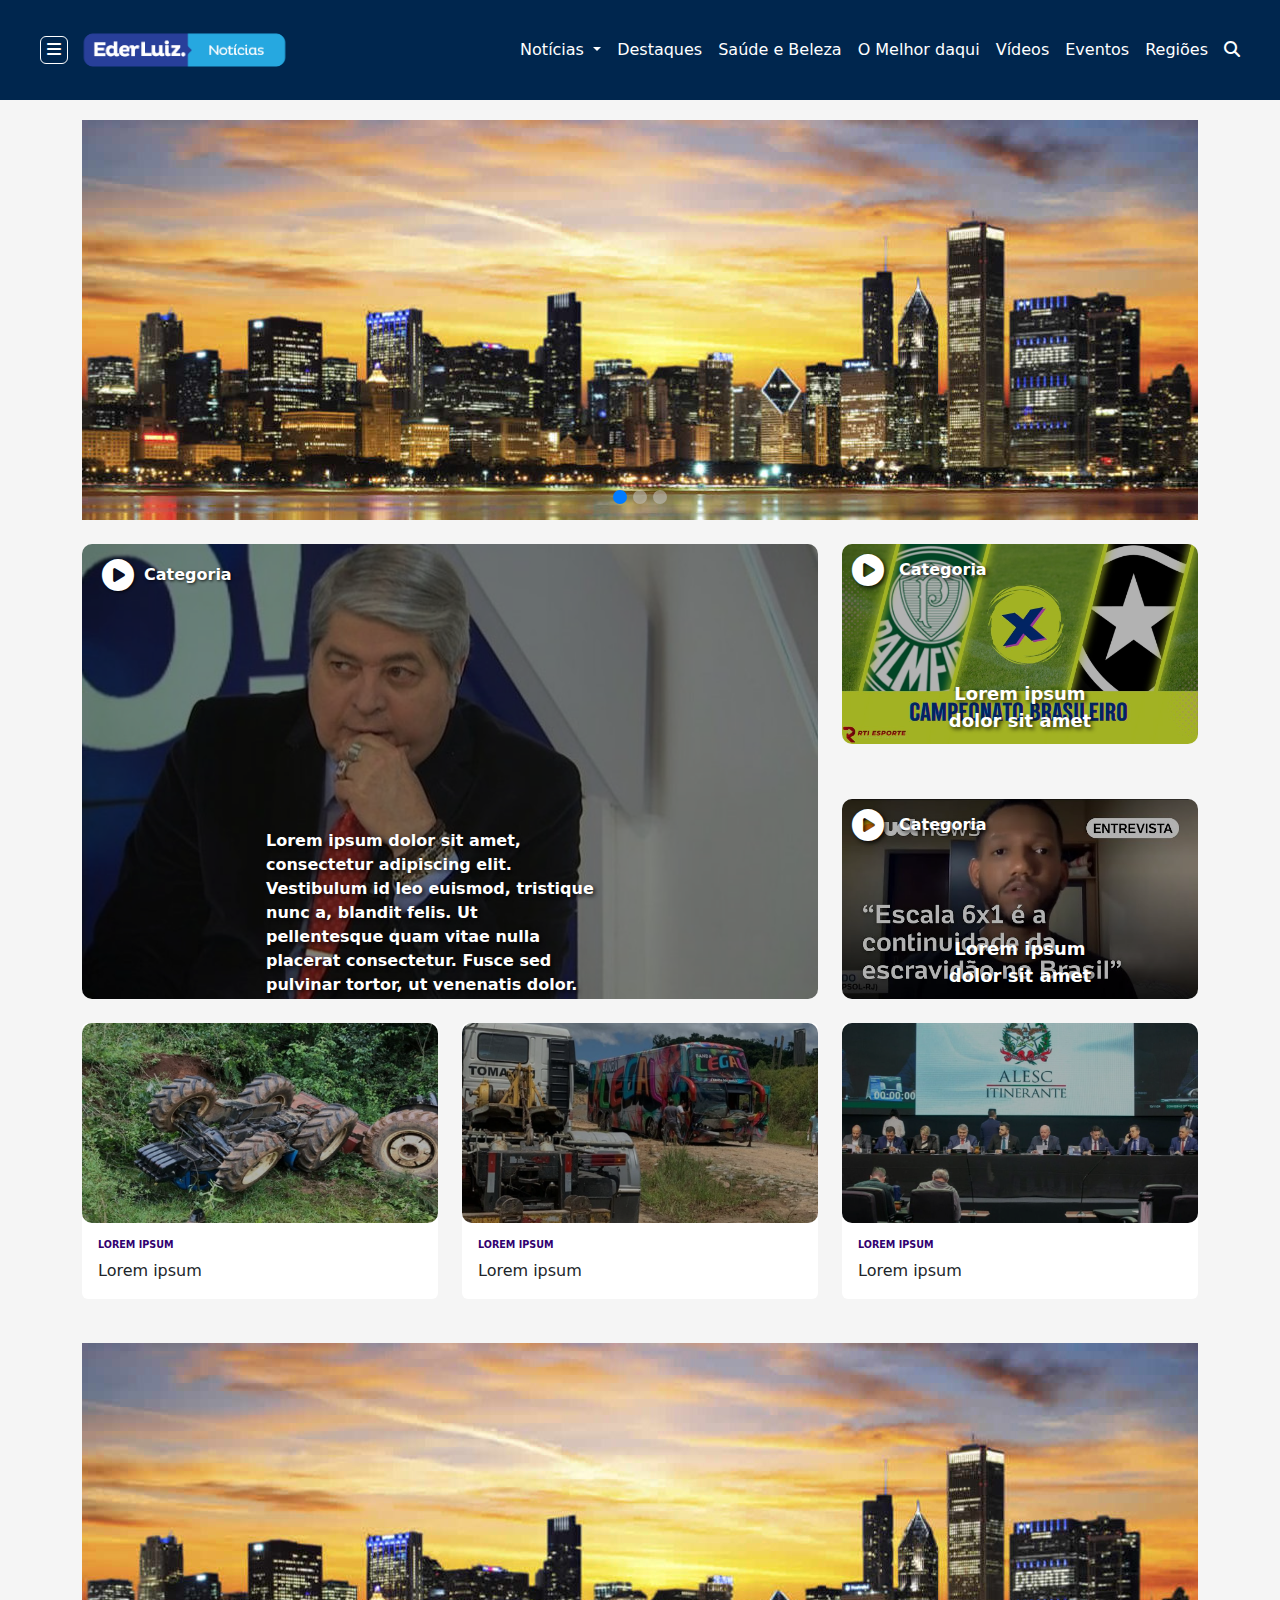
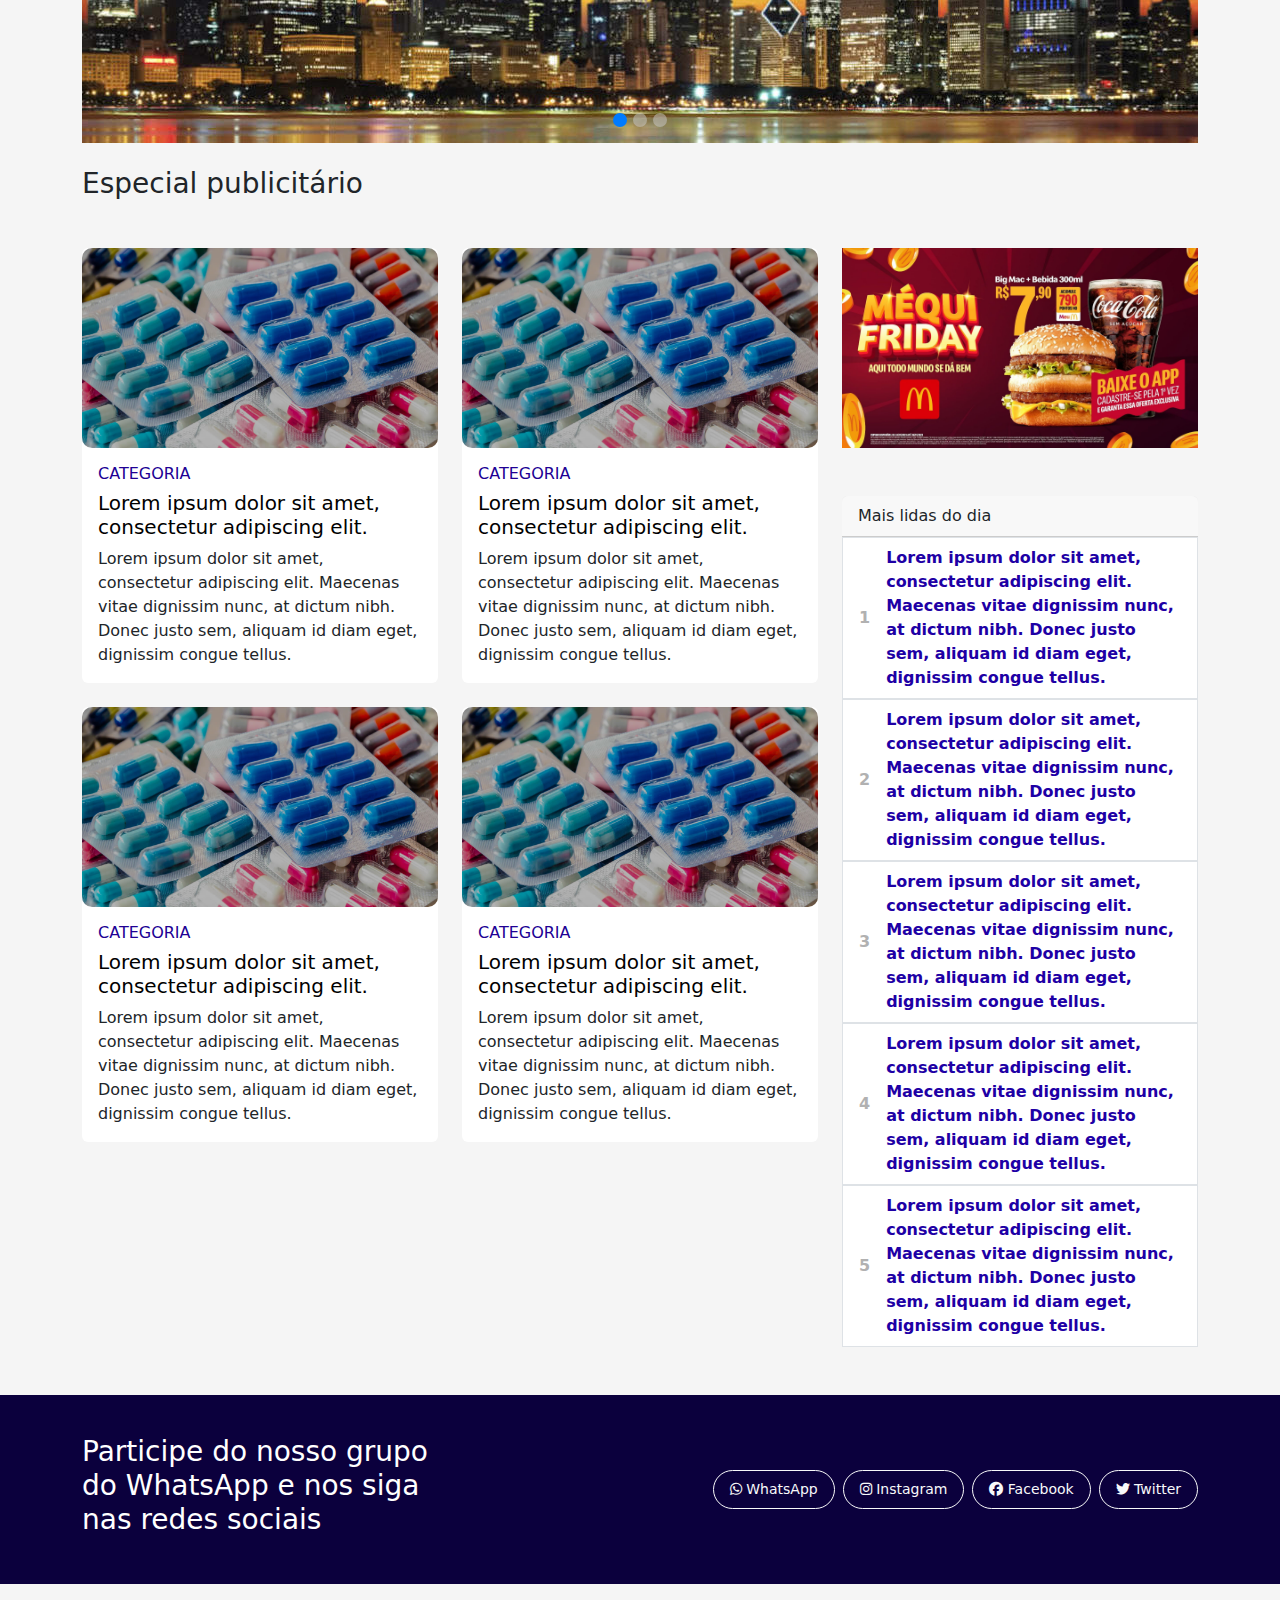
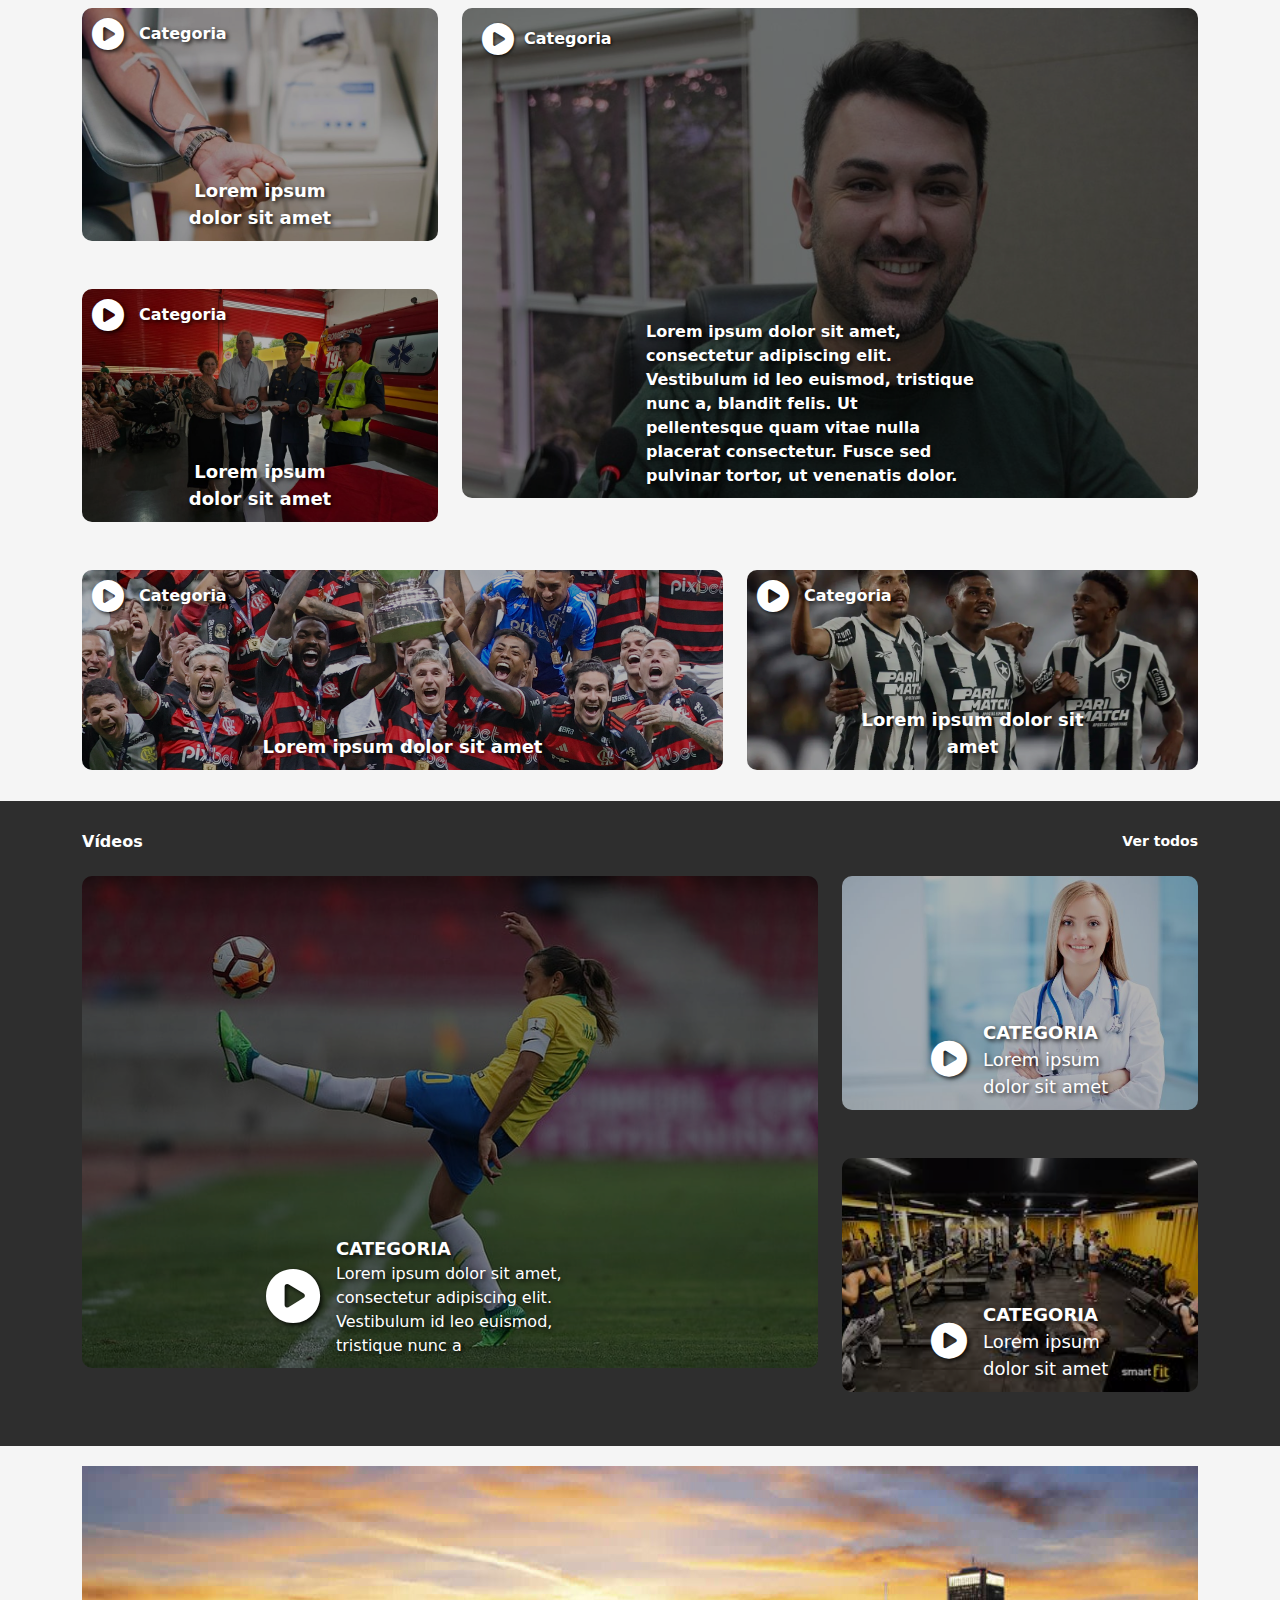
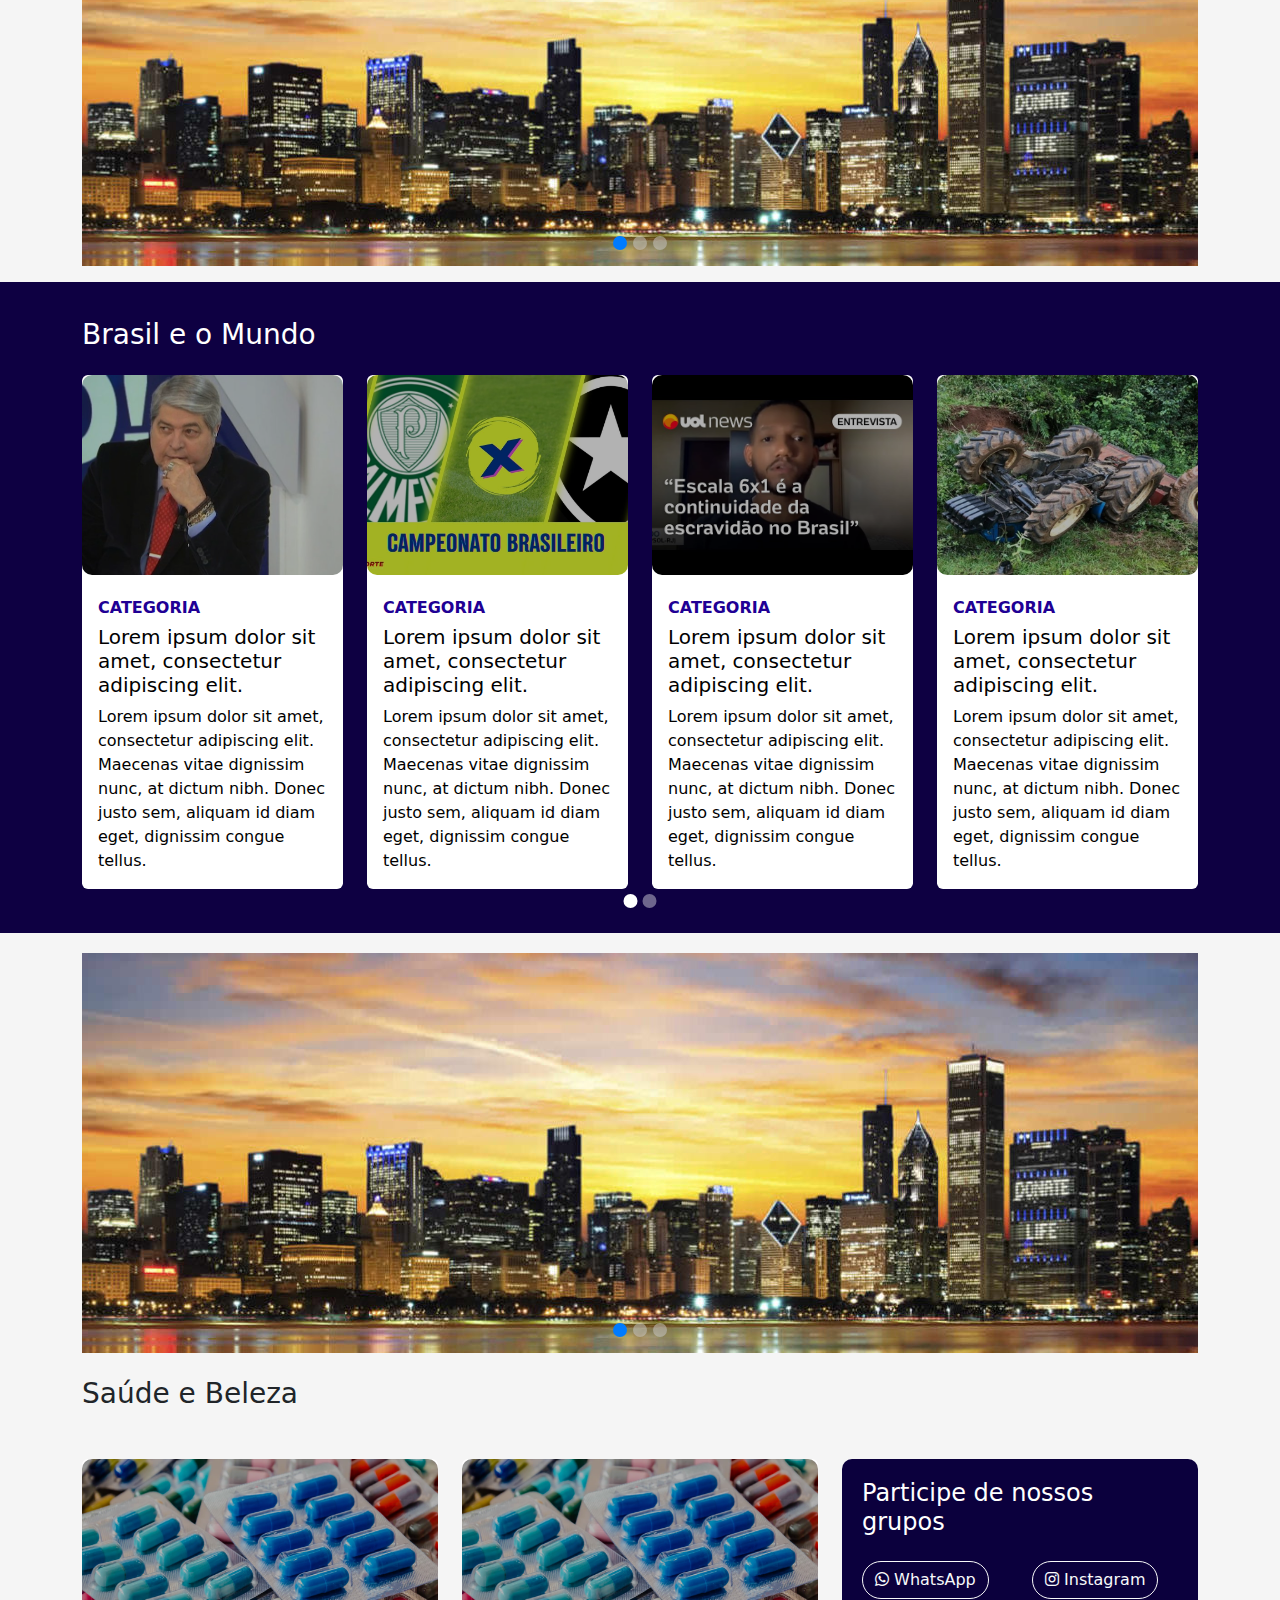
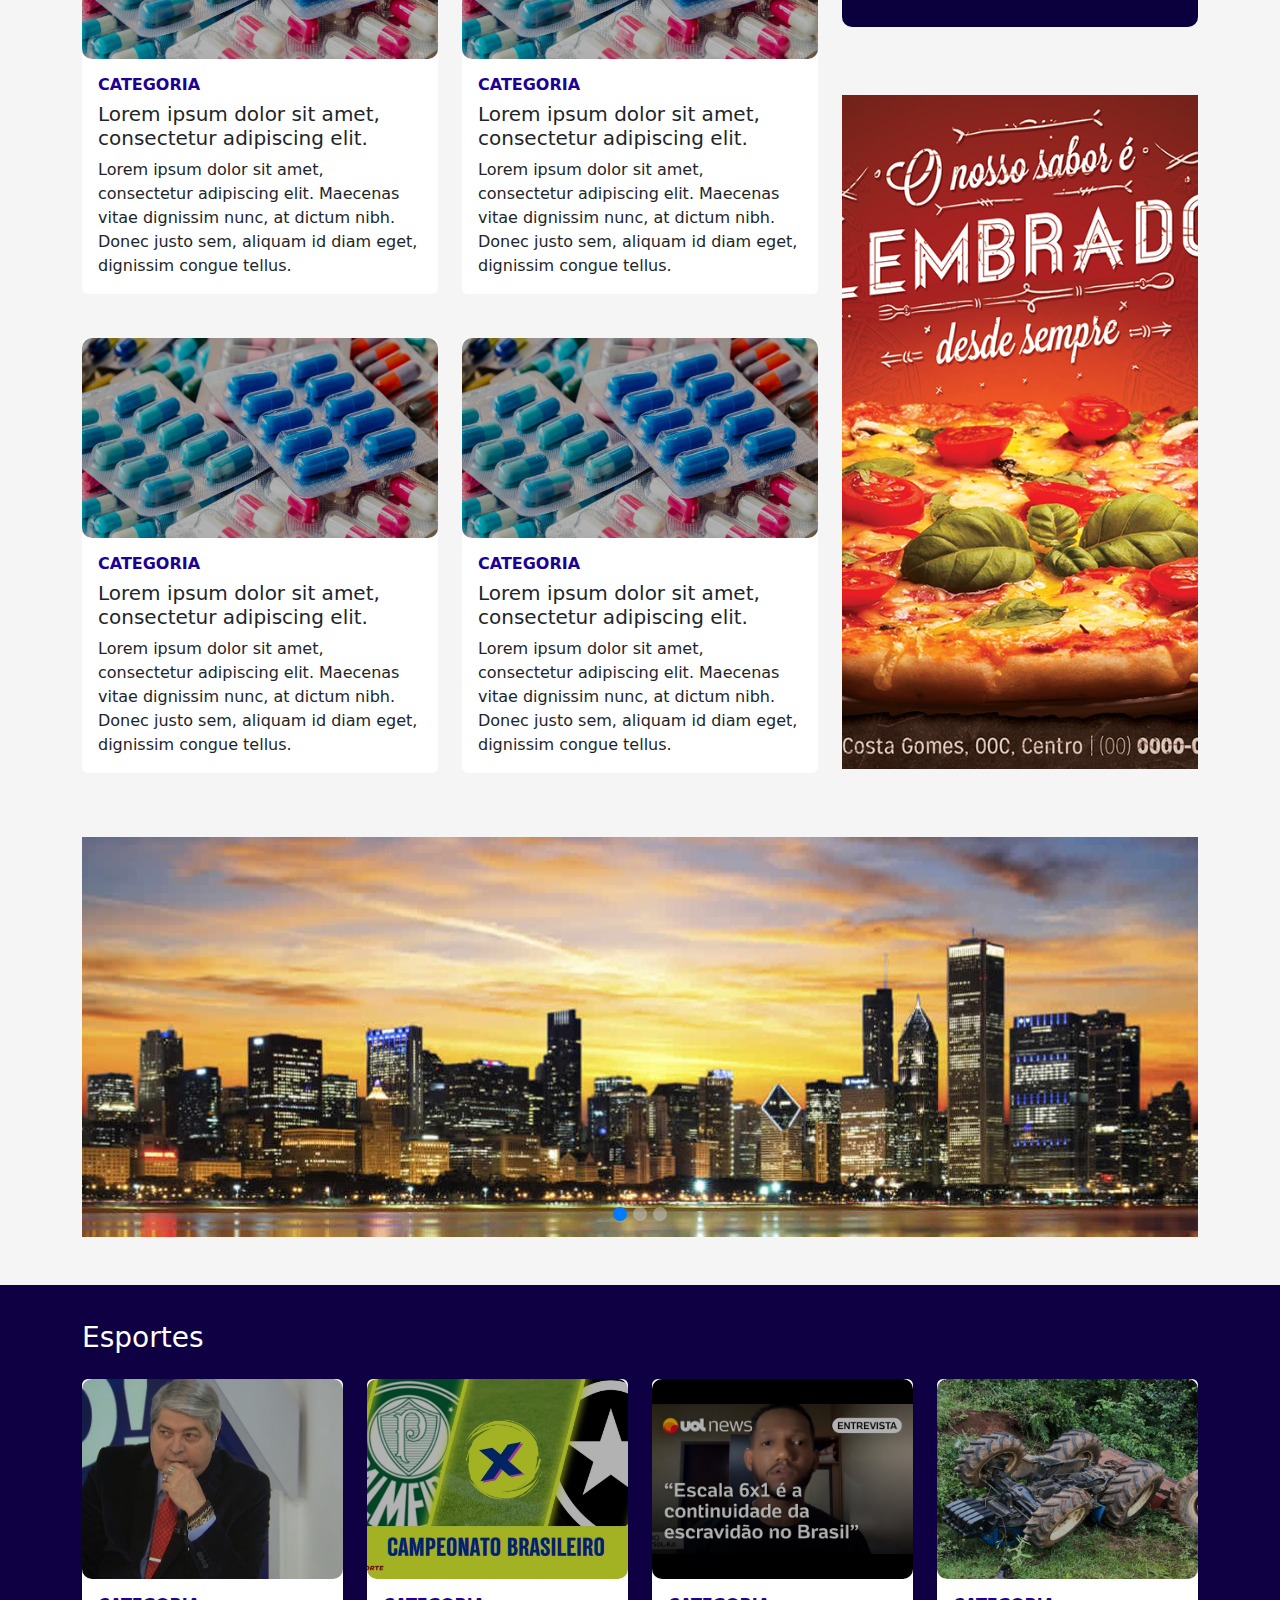
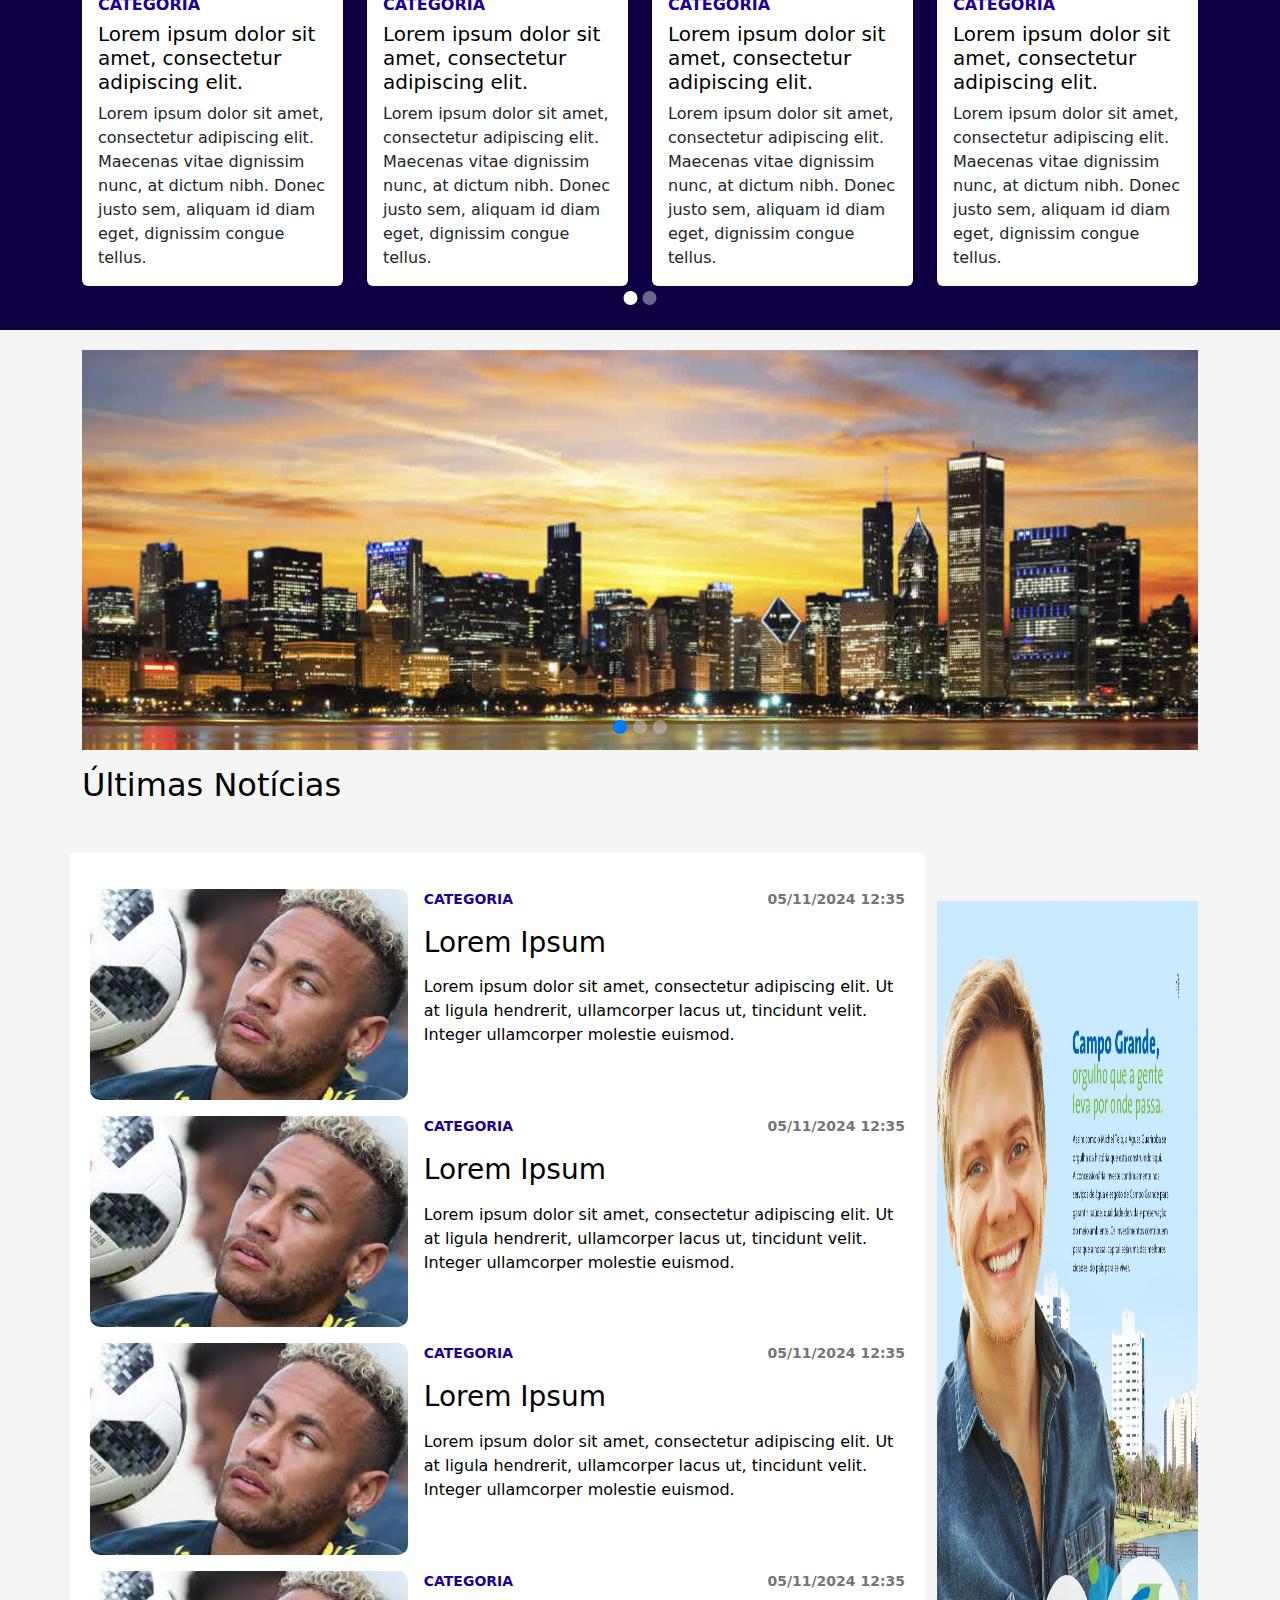
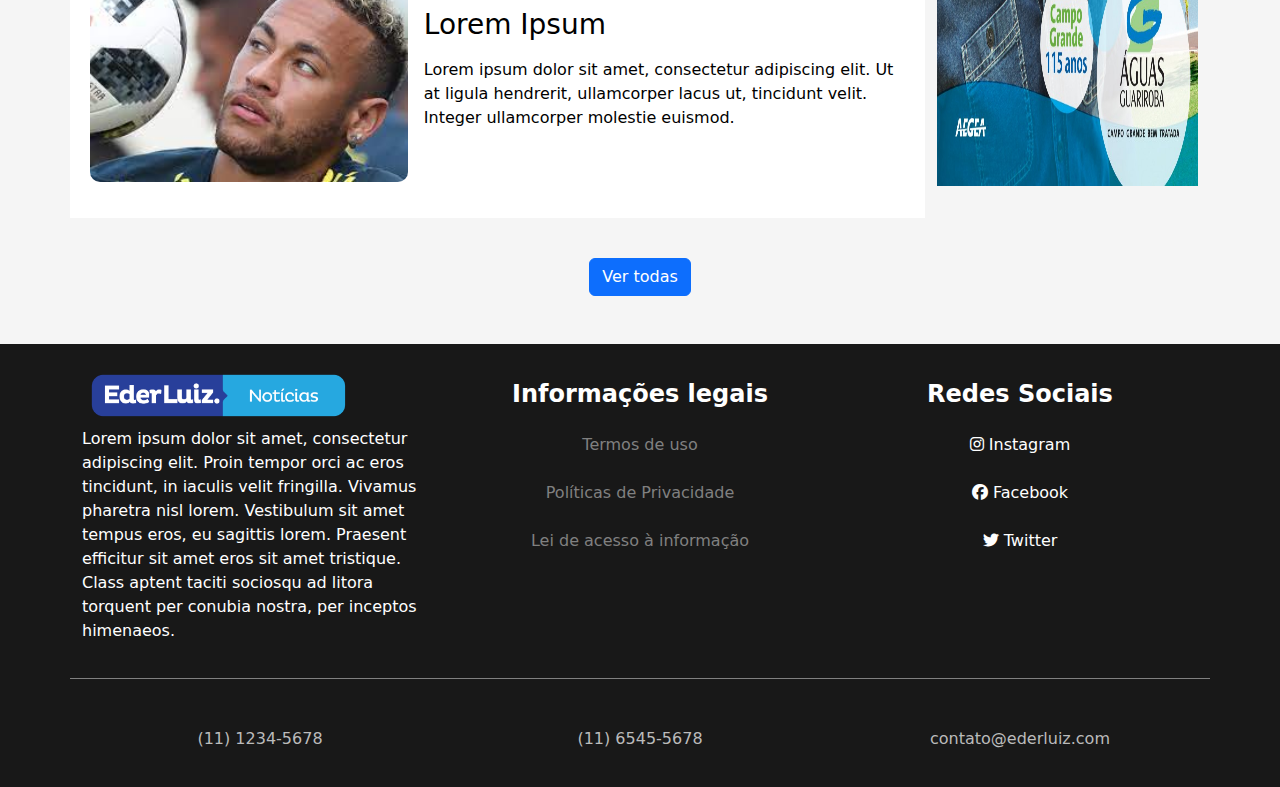
==== index.html @ b272657f "Update index" ====
<!DOCTYPE html>
<html lang="pt-BR">

<head>
    <meta charset="UTF-8">
    <meta name="viewport" content="width=device-width, initial-scale=1.0">
    <title>Home</title>

    <!-- Bootstrap CSS -->
    <link href="https://cdn.jsdelivr.net/npm/bootstrap@5.3.3/dist/css/bootstrap.min.css" rel="stylesheet"
        crossorigin="anonymous">

    <!-- Bootstrap JS (com Popper incluído no bundle) -->
    <script src="https://cdn.jsdelivr.net/npm/bootstrap@5.3.3/dist/js/bootstrap.bundle.min.js"
        crossorigin="anonymous"></script>

    <!--Font Awesome-->
    <link rel="stylesheet" href="https://cdnjs.cloudflare.com/ajax/libs/font-awesome/6.4.2/css/all.min.css"
        crossorigin="anonymous" referrerpolicy="no-referrer" />

    <!--CSS-->
    <link rel="stylesheet" href="styles.css">
</head>

<body>
    <!-- Navbar -->
    <nav class="navbar navbar-expand-lg navbar-custom">
        <div class="container-fluid">
            <!-- Primeiro Menu hambúrguer -->
            <button class="navbar-toggler" type="button" data-bs-toggle="collapse" data-bs-target="#navbarNav"
                aria-controls="navbarNav" aria-expanded="false" aria-label="Toggle navigation">
                <i class="fa-solid fa-bars"></i>
            </button>

            <!-- Segundo Menu hambúrguer (visível sempre) -->
            <button class="navbar-toggler-visible ms-2" type="button" data-bs-toggle="offcanvas"
                data-bs-target="#offcanvasMenu" aria-controls="offcanvasMenu" aria-expanded="false"
                aria-label="Toggle navigation">
                <i class="fa-solid fa-bars"></i>
            </button>

            <!-- Texto "Eder Luiz" -->
            <a class="navbar-brand ms-2" href="#"><img src="./imgs/logo.png" style="height: 50px;"
                    class="img-fluid"></a>

            <!-- Links de navegação -->
            <div class="collapse navbar-collapse" id="navbarNav">
                <ul class="navbar-nav ms-auto">
                    <!-- Dropdown Notícias -->
                    <li class="nav-item dropdown">
                        <a class="nav-link dropdown-toggle" href="#" id="navbarDropdown" role="button"
                            data-bs-toggle="dropdown" aria-expanded="false">
                            Notícias
                        </a>
                        <ul class="dropdown-menu" aria-labelledby="navbarDropdown">
                            <li><a class="dropdown-item" href="editoria.html">Todas</a></li>
                            <li><a class="dropdown-item" href="editoria.html">Destaque</a></li>
                            <li><a class="dropdown-item" href="editoria.html">Estado</a></li>
                            <li><a class="dropdown-item" href="editoria.html">Região</a></li>
                            <li><a class="dropdown-item" href="editoria.html">Política</a></li>
                            <li><a class="dropdown-item" href="editoria.html">Esporte</a></li>
                            <li><a class="dropdown-item" href="editoria.html">Brasil e Mundo</a></li>
                            <li><a class="dropdown-item" href="editoria.html">Saúde e Beleza</a></li>
                        </ul>
                    </li>
                    <li class="nav-item"><a class="nav-link" href="editoria.html">Destaques</a></li>
                    <li class="nav-item"><a class="nav-link" href="editoria.html">Saúde e Beleza</a></li>
                    <li class="nav-item"><a class="nav-link" href="editoria.html">O Melhor daqui</a></li>
                    <li class="nav-item"><a class="nav-link" href="editoria.html">Vídeos</a></li>
                    <li class="nav-item"><a class="nav-link" href="editoria.html">Eventos</a></li>
                    <li class="nav-item"><a class="nav-link" href="editoria.html">Regiões</a></li>
                    <li class="nav-item"><a class="nav-link" href="editoria.html"><i
                                class="fa-solid fa-magnifying-glass"></i></a>
                    </li>
                </ul>
            </div>
        </div>
        </div>
    </nav>

    <!-- Offcanvas Menu -->
    <div class="offcanvas offcanvas-start text-white" tabindex="-1" id="offcanvasMenu"
        aria-labelledby="offcanvasMenuLabel" style="background-color: #00155c;">
        <div class="offcanvas-header">
            <h5 class="offcanvas-title" id="offcanvasMenuLabel">Menu</h5>
            <button type="button" class="btn-close btn-close-white" data-bs-dismiss="offcanvas"
                aria-label="Close"></button>
        </div>
        <div class="offcanvas-body">
            <ul class="nav flex-column">
                <li class="nav-item"><a class="nav-link text-white" href="index.html"><i class="fa-solid fa-house"></i>
                        Início</a></li>
                <li class="nav-item"><a class="nav-link text-white" href="editoria.html"><i
                            class="fa-solid fa-check-to-slot"></i>Classificados</a></li>
                <li class="nav-item"><a class="nav-link text-white" href="editoria.html"><i
                            class="fa-solid fa-briefcase"></i>
                        Empregos</a></li>
                <li class="nav-item"><a class="nav-link text-white" href="editoria.html"><i
                            class="fa-solid fa-user-xmark"></i> VC
                        Repórter</a></li>
                <li class="nav-item"><a class="nav-link text-white" href="editoria.html"><i
                            class="fa-solid fa-users"></i>
                        Parceiros</a></li>
                <li class="nav-item"><a class="nav-link text-white" href="editoria.html"><i
                            class="fa-solid fa-bullhorn"></i>
                        Anuncie</a></li>
                <li class="nav-item"><a class="nav-link text-white" href="editoria.html"><i
                            class="fa-solid fa-user"></i>
                        Contato</a></li>
            </ul>
        </div>
    </div>

    <!--Carousel-->
    <div class="container">
        <div class="row">
            <div class="col">
                <section class="carousel-section">
                    <div id="bootstrapCarousel" class="carousel slide" data-bs-ride="carousel">
                        <!-- Indicadores (bolinhas) -->
                        <div class="carousel-indicators">
                            <button type="button" data-bs-target="#bootstrapCarousel" data-bs-slide-to="0"
                                class="active" aria-current="true" aria-label="Slide 1"></button>
                            <button type="button" data-bs-target="#bootstrapCarousel" data-bs-slide-to="1"
                                aria-label="Slide 2"></button>
                            <button type="button" data-bs-target="#bootstrapCarousel" data-bs-slide-to="2"
                                aria-label="Slide 3"></button>
                        </div>

                        <!-- Slides -->
                        <div class="carousel-inner">
                            <div class="carousel-item active">
                                <a href="noticia.html">
                                    <img src="./imgs/1.jpg" class="d-block w-100" alt="Slide 1"
                                        style="height: 400px; object-fit: cover;">
                                </a>
                            </div>
                            <div class="carousel-item">
                                <a href="noticia.html">
                                    <img src="./imgs/2.jpg" class="d-block w-100" alt="Slide 1"
                                        style="height: 400px; object-fit: cover;">
                                </a>
                            </div>
                            <div class="carousel-item">
                                <a href="noticia.html">
                                    <img src="./imgs/3.png" class="d-block w-100" alt="Slide 1"
                                        style="height: 400px; object-fit: cover;">
                                </a>
                            </div>
                        </div>
                    </div>
                </section>
            </div>
        </div>
    </div>

    <!--Imagens-->
    <div class="container">
        <div class="row">
            <!-- Imagem grande com texto -->
            <div class="col-md-8 d-flex align-items-stretch mt-4 mb-3">
                <div class="image-real-container w-100 position-relative">
                    <a href="noticia.html">
                        <!-- Imagem -->
                        <img src="./imgs/img.jpg" class="img-fluid img1">

                        <!-- Texto no topo da imagem -->
                        <div class="text-overlay top-left d-flex align-items-center">
                            <i class="fa-sharp fa-solid fa-circle-play fa-2x"></i>
                            <span>Categoria</span>
                        </div>

                        <!-- Texto na parte inferior da imagem -->
                        <div class="text-overlay bottom">
                            <p class="responsive-text">
                                Lorem ipsum dolor sit amet, consectetur adipiscing elit. Vestibulum id leo euismod,
                                tristique nunc a, blandit felis. Ut pellentesque quam vitae nulla placerat consectetur.
                                Fusce sed pulvinar tortor, ut venenatis dolor.
                            </p>
                        </div>
                    </a>
                </div>
            </div>

            <!-- Imagens menores com texto -->
            <div class="col-md-4 d-flex flex-column justify-content-between">
                <a href="noticia.html">
                    <div class="image-container mb-4 mt-4 flex-grow-1">
                        <img src="./imgs/img2.jpg" class="img-fluid h-100">
                        <div class="text-overlay top-left d-flex align-items-center">
                            <i class="fa-sharp fa-solid fa-circle-play fa-2x"></i>
                            <span>Categoria</span>
                        </div>
                        <div class="text-overlay bottom">Lorem ipsum dolor sit amet</div>
                    </div>
                </a>
                <div class="image-container mb-4 mt-4 flex-grow-1">
                    <a href="noticia.html">
                        <img src="./imgs/img3.jpg" class="img-fluid h-100">
                        <div class="text-overlay top-left d-flex align-items-center">
                            <i class="fa-sharp fa-solid fa-circle-play fa-2x"></i>
                            <span>Categoria</span>
                        </div>
                        <div class="text-overlay bottom">Lorem ipsum dolor sit amet</div>
                    </a>
                </div>
            </div>
        </div>
    </div>

    <!--Cards-->
    <div class="container cards-noticias">
        <div class="row">
            <div class="col-md-4 mb-4">
                <div class="card" style="width: 100%;">
                    <div class="image-container">
                        <a href="noticia.html"><img src="./imgs/img4.jpg" class="card-img-top" alt="Lorem ipsum"></a>
                    </div>
                    <div class="card-body">
                        <h5 class="card-title">Lorem ipsum</h5>
                        <p class="card-text">Lorem ipsum</p>
                    </div>
                </div>
            </div>
            <div class="col-md-4 mb-4">
                <div class="card" style="width: 100%;">
                    <div class="image-container">
                        <a href="noticia.html"><img src="./imgs/img5.jpg" class="card-img-top" alt="Lorem ipsum"></a>
                    </div>
                    <div class="card-body">
                        <h5 class="card-title">Lorem ipsum</h5>
                        <p class="card-text">Lorem ipsum</p>
                    </div>
                </div>
            </div>
            <div class="col-md-4 mb-4">
                <div class="card" style="width: 100%;">
                    <div class="image-container">
                        <a href="noticia.html"><img src="./imgs/img6.jpg" class="card-img-top" alt="Lorem ipsum"></a>
                    </div>
                    <div class="card-body">
                        <h5 class="card-title">Lorem ipsum</h5>
                        <p class="card-text">Lorem ipsum</p>
                    </div>
                </div>
            </div>
        </div>
    </div>

    <!--Carousel 2-->
    <div class="container">
        <div class="row">
            <div class="col">
                <section class="carousel-section">
                    <div id="bootstrapCarousel2" class="carousel slide" data-bs-ride="carousel">
                        <!-- Indicadores (bolinhas) -->
                        <div class="carousel-indicators">
                            <button type="button" data-bs-target="#bootstrapCarousel2" data-bs-slide-to="0"
                                class="active" aria-current="true" aria-label="Slide 1"></button>
                            <button type="button" data-bs-target="#bootstrapCarousel2" data-bs-slide-to="1"
                                aria-label="Slide 2"></button>
                            <button type="button" data-bs-target="#bootstrapCarousel2" data-bs-slide-to="2"
                                aria-label="Slide 3"></button>
                        </div>

                        <!-- Slides -->
                        <div class="carousel-inner">
                            <div class="carousel-item active">
                                <a href="noticia.html">
                                    <img src="./imgs/1.jpg" class="d-block w-100" alt="Slide 1"
                                        style="height: 400px; object-fit: cover;">
                                </a>
                            </div>
                            <div class="carousel-item">
                                <a href="noticia.html">
                                    <img src="./imgs/2.jpg" class="d-block w-100" alt="Slide 1"
                                        style="height: 400px; object-fit: cover;">
                                </a>
                            </div>
                            <div class="carousel-item">
                                <a href="noticia.html">
                                    <img src="./imgs/3.png" class="d-block w-100" alt="Slide 1"
                                        style="height: 400px; object-fit: cover;">
                                </a>
                            </div>
                        </div>
                    </div>
                </section>
            </div>
        </div>
    </div>

    <!--Especial publicitario-->
    <section class="container cards-especial-publicitario mt-4">
        <div class="row">
            <div class="col-md-12">
                <h3 class="mb-5">Especial publicitário</h3>
            </div>
            <div class="col-md-8">
                <div class="row">
                    <div class="col-md-6 mb-4">
                        <div class="card" style="width: 100%;">
                            <div class="image-container">
                                <a href="noticia.html"><img src="./imgs/img10.jpg" class="card-img-top"
                                        alt="Lorem ipsum"></a>
                            </div>
                            <div class="card-body">
                                <h6 class="card-categoria">Categoria</h6>
                                <h5 class="card-title">Lorem ipsum dolor sit amet, consectetur adipiscing elit.</h5>
                                <p class="card-text">Lorem ipsum dolor sit amet, consectetur adipiscing elit. Maecenas
                                    vitae dignissim nunc, at dictum nibh. Donec justo sem, aliquam id diam eget,
                                    dignissim congue tellus.</p>
                            </div>
                        </div>
                    </div>
                    <div class="col-md-6 mb-4">
                        <div class="card" style="width: 100%;">
                            <div class="image-container">
                                <a href="noticia.html"><img src="./imgs/img10.jpg" class="card-img-top"
                                        alt="Lorem ipsum"></a>
                            </div>
                            <div class="card-body">
                                <h6 class="card-categoria">Categoria</h6>
                                <h5 class="card-title">Lorem ipsum dolor sit amet, consectetur adipiscing elit.</h5>
                                <p class="card-text">Lorem ipsum dolor sit amet, consectetur adipiscing elit. Maecenas
                                    vitae dignissim nunc, at dictum nibh. Donec justo sem, aliquam id diam eget,
                                    dignissim congue tellus.</p>
                            </div>
                        </div>
                    </div>
                    <div class="col-md-6 mb-4">
                        <div class="card" style="width: 100%;">
                            <div class="image-container">
                                <a href="noticia.html"><img src="./imgs/img10.jpg" class="card-img-top"
                                        alt="Lorem ipsum"></a>
                            </div>
                            <div class="card-body">
                                <h6 class="card-categoria">Categoria</h6>
                                <h5 class="card-title">Lorem ipsum dolor sit amet, consectetur adipiscing elit.</h5>
                                <p class="card-text">Lorem ipsum dolor sit amet, consectetur adipiscing elit. Maecenas
                                    vitae dignissim nunc, at dictum nibh. Donec justo sem, aliquam id diam eget,
                                    dignissim congue tellus.</p>
                            </div>
                        </div>
                    </div>
                    <div class="col-md-6 mb-4">
                        <div class="card" style="width: 100%;">
                            <div class="image-container">
                                <a href="noticia.html"><img src="./imgs/img10.jpg" class="card-img-top"
                                        alt="Lorem ipsum"></a>
                            </div>
                            <div class="card-body">
                                <h6 class="card-categoria">Categoria</h6>
                                <h5 class="card-title">Lorem ipsum dolor sit amet, consectetur adipiscing elit.</h5>
                                <p class="card-text">Lorem ipsum dolor sit amet, consectetur adipiscing elit. Maecenas
                                    vitae dignissim nunc, at dictum nibh. Donec justo sem, aliquam id diam eget,
                                    dignissim congue tellus.</p>
                            </div>
                        </div>
                    </div>
                </div>
            </div>
            <aside class="col-md-4 noticias-lidas">
                <div class="anuncio">
                    <a href="noticia.html"><img src="./imgs/anuncio.jpg" class="img-fluid"></a>
                </div>
                <div class="mais-lidas mt-5 mb-5">
                    <div class="card">
                        <div class="card-header">
                            Mais lidas do dia
                        </div>
                        <ul class="list-group list-group-flush">
                            <a href="noticia.html" style="text-decoration: none;">
                                <li class="list-group-item d-flex align-items-center">
                                    <span class="numero-mais-lida me-3">1</span>
                                    Lorem ipsum dolor sit amet, consectetur adipiscing elit. Maecenas vitae dignissim
                                    nunc,
                                    at dictum nibh. Donec justo
                                    sem, aliquam id diam eget, dignissim congue tellus.
                                </li>
                            </a>
                            <a href="noticia.html" style="text-decoration: none;">
                                <li class="list-group-item d-flex align-items-center">
                                    <span class="numero-mais-lida me-3">2</span>
                                    Lorem ipsum dolor sit amet, consectetur adipiscing elit. Maecenas vitae dignissim
                                    nunc,
                                    at dictum nibh. Donec justo
                                    sem, aliquam id diam eget, dignissim congue tellus.
                                </li>
                            </a>
                            <a href="noticia.html" style="text-decoration: none;">
                                <li class="list-group-item d-flex align-items-center">
                                    <span class="numero-mais-lida me-3">3</span>
                                    Lorem ipsum dolor sit amet, consectetur adipiscing elit. Maecenas vitae dignissim
                                    nunc,
                                    at dictum nibh. Donec justo
                                    sem, aliquam id diam eget, dignissim congue tellus.
                                </li>
                            </a>
                            <a href="noticia.html" style="text-decoration: none;">
                                <li class="list-group-item d-flex align-items-center">
                                    <span class="numero-mais-lida me-3">4</span>
                                    Lorem ipsum dolor sit amet, consectetur adipiscing elit. Maecenas vitae dignissim
                                    nunc,
                                    at dictum nibh. Donec justo
                                    sem, aliquam id diam eget, dignissim congue tellus.
                                </li>
                            </a>
                            <a href="noticia.html" style="text-decoration: none;">
                                <li class="list-group-item d-flex align-items-center">
                                    <span class="numero-mais-lida me-3">5</span>
                                    Lorem ipsum dolor sit amet, consectetur adipiscing elit. Maecenas vitae dignissim
                                    nunc,
                                    at dictum nibh. Donec justo
                                    sem, aliquam id diam eget, dignissim congue tellus.
                                </li>
                            </a>
                        </ul>
                    </div>
                </div>
            </aside>
        </div>
    </section>

    <!--Redes sociais-->
    <section class="redes-sociais">
        <div class="container">
            <div class="row">
                <div class="col-md-4">
                    <h3>Participe do nosso grupo do WhatsApp e nos siga nas redes sociais</h3>
                </div>
                <div class="col-md-8">
                    <div class="d-flex flex-wrap justify-content-end gap-2">
                        <a href="noticia.html" type="button" class="btn btn-outline-light">
                            <i class="fa-brands fa-whatsapp"></i> WhatsApp
                        </a>
                        <a href="noticia.html" type="button" class="btn btn-outline-light">
                            <i class="fa-brands fa-instagram"></i> Instagram
                        </a>
                        <a href="noticia.html" type="button" class="btn btn-outline-light">
                            <i class="fa-brands fa-facebook"></i> Facebook
                        </a>
                        <a href="noticia.html" type="button" class="btn btn-outline-light">
                            <i class="fa-brands fa-twitter"></i> Twitter
                        </a>
                    </div>
                </div>

            </div>
        </div>
    </section>

    <!--Imagens 2-->
    <div class="container">
        <div class="row">
            <!-- Imagens menores com texto -->
            <div class="col-md-4 d-flex flex-column justify-content-between">
                <div class="image-container mb-4 mt-4 flex-grow-1">
                    <a href="noticia.html">
                        <img src="./imgs/img7.jpg" class="img-fluid h-100">
                        <div class="text-overlay top-left d-flex align-items-center">
                            <i class="fa-sharp fa-solid fa-circle-play fa-2x"></i>
                            <span>Categoria</span>
                        </div>
                        <div class="text-overlay bottom">Lorem ipsum dolor sit amet</div>
                    </a>
                </div>
                <div class="image-container mb-4 mt-4 flex-grow-1">
                    <a href="noticia.html">
                        <img src="./imgs/img8.jpg" class="img-fluid h-100">
                        <div class="text-overlay top-left d-flex align-items-center">
                            <i class="fa-sharp fa-solid fa-circle-play fa-2x"></i>
                            <span>Categoria</span>
                        </div>
                        <div class="text-overlay bottom">Lorem ipsum dolor sit amet</div>
                    </a>
                </div>
            </div>

            <!-- Imagem grande com texto -->
            <div class="col-md-8 d-flex align-items-stretch mt-4 mb-5">
                <a href="noticia.html">
                    <div class="image-real-container w-100 position-relative">
                        <img src="./imgs/img9.jpg" class="img-fluid img1">
                        <div class="text-overlay top-left d-flex align-items-center">
                            <i class="fa-sharp fa-solid fa-circle-play fa-2x"></i>
                            <span>Categoria</span>
                        </div>
                        <div class="text-overlay bottom">
                            <p class="responsive-text">
                                Lorem ipsum dolor sit amet, consectetur adipiscing elit. Vestibulum id leo euismod,
                                tristique nunc a,
                                blandit felis. Ut pellentesque quam vitae nulla placerat consectetur. Fusce sed pulvinar
                                tortor, ut
                                venenatis dolor.
                            </p>
                        </div>
                    </div>
                </a>
            </div>
        </div>
    </div>

    <!--Imagens 2 na parte de baixo-->
    <div class="container">
        <div class="row">
            <!-- Primeira imagem -->
            <div class="col-md-7">
                <a href="noticia.html">
                    <div class="image-container mb-4 mt-4">
                        <img src="./imgs/img11.jpg" class="img-fluid w-100">
                        <div class="text-overlay top-left d-flex align-items-center">
                            <i class="fa-sharp fa-solid fa-circle-play fa-2x"></i>
                            <span>Categoria</span>
                        </div>
                        <div class="text-overlay bottom">Lorem ipsum dolor sit amet</div>
                    </div>
                </a>
            </div>
            <!-- Segunda imagem -->
            <div class="col-md-5">
                <a href="noticia.html">
                    <div class="image-container mb-4 mt-4">
                        <img src="./imgs/img12.jpg" class="img-fluid w-100">
                        <div class="text-overlay top-left d-flex align-items-center">
                            <i class="fa-sharp fa-solid fa-circle-play fa-2x"></i>
                            <span>Categoria</span>
                        </div>
                        <div class="text-overlay bottom">Lorem ipsum dolor sit amet</div>
                    </div>
                </a>
            </div>
        </div>
    </div>

    <!--Videos-->
    <section class="videos">
        <div class="container">
            <div class="row justify-content-between align-items-center">
                <!-- Texto alinhado à esquerda -->
                <div class="col-auto">
                    <h6 class="mb-0">Vídeos</h6>
                </div>
                <!-- Texto alinhado à direita -->
                <div class="col-auto">
                    <small class="text-end d-block">Ver todos</small>
                </div>
            </div>

            <div class="row">
                <!-- Imagem grande com texto -->
                <div class="col-md-8 d-flex align-items-stretch mt-4 mb-5">
                    <a href="noticia.html">
                        <div class="image-real-container w-100 position-relative">
                            <img src="./imgs/img13.jpg" class="img-fluid img1">
                            <div class="text-overlay bottom d-flex align-items-center">
                                <!-- Ícone grande -->
                                <i class="fa-sharp fa-solid fa-circle-play fa-3x me-3"></i>
                                <!-- Texto ao lado -->
                                <div>
                                    <span class="d-block fw-bold text-start">Categoria</span>
                                    <p class="responsive-text mb-0 text-start">
                                        Lorem ipsum dolor sit amet, consectetur adipiscing elit. Vestibulum id leo
                                        euismod,
                                        tristique nunc a
                                    </p>
                                </div>
                            </div>
                        </div>
                    </a>
                </div>

                <!-- Imagens menores com texto -->
                <div class="col-md-4 d-flex flex-column justify-content-between">
                    <div class="image-container mb-4 mt-4 flex-grow-1">
                        <a href="noticia.html">
                            <img src="./imgs/img14.jpg" class="img-fluid h-100">
                            <div class="text-overlay bottom d-flex align-items-center">
                                <!-- Ícone grande -->
                                <i class="fa-sharp fa-solid fa-circle-play fa-2x me-3"></i>
                                <!-- Texto ao lado -->
                                <div>
                                    <span class="d-block fw-bold text-start">Categoria</span>
                                    <p class="mb-0 text-start">Lorem ipsum dolor sit amet</p>
                                </div>
                            </div>
                        </a>
                    </div>
                    <div class="image-container mb-4 mt-4 flex-grow-1">
                        <a href="noticia.html">
                            <img src="./imgs/img15.jpg" class="img-fluid h-100">
                            <div class="text-overlay bottom d-flex align-items-center">
                                <i class="fa-sharp fa-solid fa-circle-play fa-2x me-3"></i>
                                <div>
                                    <span class="d-block fw-bold text-start">Categoria</span>
                                    <p class="mb-0 text-start">Lorem ipsum dolor sit amet</p>
                                </div>
                            </div>
                        </a>
                    </div>
                </div>
            </div>

        </div>
    </section>

    <!--Carousel 3-->
    <div class="container">
        <div class="row">
            <div class="col">
                <section class="carousel-section">
                    <div id="bootstrapCarousel3" class="carousel slide" data-bs-ride="carousel">
                        <!-- Indicadores (bolinhas) -->
                        <div class="carousel-indicators">
                            <button type="button" data-bs-target="#bootstrapCarousel3" data-bs-slide-to="0"
                                class="active" aria-current="true" aria-label="Slide 1"></button>
                            <button type="button" data-bs-target="#bootstrapCarousel3" data-bs-slide-to="1"
                                aria-label="Slide 2"></button>
                            <button type="button" data-bs-target="#bootstrapCarousel3" data-bs-slide-to="2"
                                aria-label="Slide 3"></button>
                        </div>

                        <!-- Slides -->
                        <div class="carousel-inner">
                            <div class="carousel-item active">
                                <a href="noticia.html">
                                    <img src="./imgs/1.jpg" class="d-block w-100" alt="Slide 1"
                                        style="height: 400px; object-fit: cover;">
                                </a>
                            </div>
                            <div class="carousel-item">
                                <a href="noticia.html">
                                    <img src="./imgs/2.jpg" class="d-block w-100" alt="Slide 1"
                                        style="height: 400px; object-fit: cover;">
                                </a>
                            </div>
                            <div class="carousel-item">
                                <a href="noticia.html">
                                    <img src="./imgs/3.png" class="d-block w-100" alt="Slide 1"
                                        style="height: 400px; object-fit: cover;">
                                </a>
                            </div>
                        </div>
                    </div>
                </section>
            </div>
        </div>
    </div>

    <!--Brasil e o mundo-->
    <section class="brasil-e-o-mundo mt-3">
        <div class="container">
            <h3 class="mt-3 mb-4">Brasil e o Mundo</h3>
            <div id="carouselBrasilMundo" class="carousel slide" data-bs-ride="carousel">
                <div class="carousel-inner">
                    <!-- Primeira Slide -->
                    <div class="carousel-item active">
                        <div class="row">
                            <div class="col-md-3 mb-4">
                                <div class="card" style="width: 100%;">
                                    <a href="noticia.html" style="text-decoration: none;">
                                        <div class="image-container">
                                            <img src="./imgs/img.jpg" class="card-img-top" alt="Lorem ipsum">
                                        </div>
                                        <div class="card-body">
                                            <h6 class="card-categoria">Categoria</h6>
                                            <h5 class="card-title">Lorem ipsum dolor sit amet, consectetur adipiscing
                                                elit.
                                            </h5>
                                            <p class="card-text" style="color: black">Lorem ipsum dolor sit amet,
                                                consectetur adipiscing
                                                elit.
                                                Maecenas
                                                vitae dignissim nunc, at dictum nibh. Donec justo sem, aliquam id diam
                                                eget,
                                                dignissim congue tellus.</p>
                                        </div>
                                    </a>
                                </div>
                            </div>
                            <div class="col-md-3 mb-4">
                                <div class="card" style="width: 100%;">
                                    <a href="noticia.html" style="text-decoration: none;">
                                        <div class="image-container">
                                            <img src="./imgs/img2.jpg" class="card-img-top" alt="Lorem ipsum">
                                        </div>
                                        <div class="card-body">
                                            <h6 class="card-categoria">Categoria</h6>
                                            <h5 class="card-title">Lorem ipsum dolor sit amet, consectetur adipiscing
                                                elit.
                                            </h5>
                                            <p class="card-text" style="color: black">Lorem ipsum dolor sit amet,
                                                consectetur adipiscing
                                                elit.
                                                Maecenas
                                                vitae dignissim nunc, at dictum nibh. Donec justo sem, aliquam id diam
                                                eget,
                                                dignissim congue tellus.</p>
                                        </div>
                                    </a>
                                </div>
                            </div>
                            <div class="col-md-3 mb-4">
                                <div class="card" style="width: 100%;">
                                    <a href="noticia.html" style="text-decoration: none;">
                                        <div class="image-container">
                                            <img src="./imgs/img3.jpg" class="card-img-top" alt="Lorem ipsum">
                                        </div>
                                        <div class="card-body">
                                            <h6 class="card-categoria">Categoria</h6>
                                            <h5 class="card-title">Lorem ipsum dolor sit amet, consectetur adipiscing
                                                elit.
                                            </h5>
                                            <p class="card-text" style="color: black">Lorem ipsum dolor sit amet,
                                                consectetur adipiscing
                                                elit.
                                                Maecenas
                                                vitae dignissim nunc, at dictum nibh. Donec justo sem, aliquam id diam
                                                eget,
                                                dignissim congue tellus.</p>
                                        </div>
                                    </a>
                                </div>
                            </div>
                            <div class="col-md-3 mb-4">
                                <div class="card" style="width: 100%;">
                                    <a href="noticia.html" style="text-decoration: none;">
                                        <div class="image-container">
                                            <img src="./imgs/img4.jpg" class="card-img-top" alt="Lorem ipsum">
                                        </div>
                                        <div class="card-body">
                                            <h6 class="card-categoria">Categoria</h6>
                                            <h5 class="card-title">Lorem ipsum dolor sit amet, consectetur adipiscing
                                                elit.
                                            </h5>
                                            <p class="card-text" style="color: black">Lorem ipsum dolor sit amet,
                                                consectetur adipiscing
                                                elit.
                                                Maecenas
                                                vitae dignissim nunc, at dictum nibh. Donec justo sem, aliquam id diam
                                                eget,
                                                dignissim congue tellus.</p>
                                        </div>
                                    </a>
                                </div>
                            </div>
                        </div>
                    </div>

                    <!-- Segunda Slide -->
                    <div class="carousel-item">
                        <div class="row">
                            <div class="col-md-3 mb-4">
                                <div class="card" style="width: 100%;">
                                    <a href="noticia.html" style="text-decoration: none;">
                                        <div class="image-container">
                                            <img src="./imgs/img5.jpg" class="card-img-top" alt="Lorem ipsum">
                                        </div>
                                        <div class="card-body">
                                            <h6 class="card-categoria">Categoria</h6>
                                            <h5 class="card-title">Lorem ipsum dolor sit amet, consectetur adipiscing
                                                elit.
                                            </h5>
                                            <p class="card-text" style="color: black">Lorem ipsum dolor sit amet,
                                                consectetur adipiscing
                                                elit.
                                                Maecenas
                                                vitae dignissim nunc, at dictum nibh. Donec justo sem, aliquam id diam
                                                eget,
                                                dignissim congue tellus.</p>
                                        </div>
                                    </a>
                                </div>
                            </div>
                            <div class="col-md-3 mb-4">
                                <div class="card" style="width: 100%;">
                                    <a href="noticia.html" style="text-decoration: none;">
                                        <div class="image-container">
                                            <img src="./imgs/img6.jpg" class="card-img-top" alt="Lorem ipsum">
                                        </div>
                                        <div class="card-body">
                                            <h6 class="card-categoria">Categoria</h6>
                                            <h5 class="card-title">Lorem ipsum dolor sit amet, consectetur adipiscing
                                                elit.
                                            </h5>
                                            <p class="card-text" style="color: black">Lorem ipsum dolor sit amet,
                                                consectetur adipiscing
                                                elit.
                                                Maecenas
                                                vitae dignissim nunc, at dictum nibh. Donec justo sem, aliquam id diam
                                                eget,
                                                dignissim congue tellus.</p>
                                        </div>
                                    </a>
                                </div>
                            </div>
                            <div class="col-md-3 mb-4">
                                <div class="card" style="width: 100%;">
                                    <a href="noticia.html" style="text-decoration: none;">
                                        <div class="image-container">
                                            <img src="./imgs/img7.jpg" class="card-img-top" alt="Lorem ipsum">
                                        </div>
                                        <div class="card-body">
                                            <h6 class="card-categoria">Categoria</h6>
                                            <h5 class="card-title">Lorem ipsum dolor sit amet, consectetur adipiscing
                                                elit.
                                            </h5>
                                            <p class="card-text" style="color: black">Lorem ipsum dolor sit amet,
                                                consectetur adipiscing
                                                elit.
                                                Maecenas
                                                vitae dignissim nunc, at dictum nibh. Donec justo sem, aliquam id diam
                                                eget,
                                                dignissim congue tellus.</p>
                                        </div>
                                    </a>
                                </div>
                            </div>
                            <div class="col-md-3 mb-4">
                                <div class="card" style="width: 100%;">
                                    <a href="noticia.html" style="text-decoration: none;">
                                        <div class="image-container">
                                            <img src="./imgs/img8.jpg" class="card-img-top" alt="Lorem ipsum">
                                        </div>
                                        <div class="card-body">
                                            <h6 class="card-categoria">Categoria</h6>
                                            <h5 class="card-title">Lorem ipsum dolor sit amet, consectetur adipiscing
                                                elit.
                                            </h5>
                                            <p class="card-text" style="color: black">Lorem ipsum dolor sit amet,
                                                consectetur adipiscing
                                                elit.
                                                Maecenas
                                                vitae dignissim nunc, at dictum nibh. Donec justo sem, aliquam id diam
                                                eget,
                                                dignissim congue tellus.</p>
                                        </div>
                                    </a>
                                </div>
                            </div>
                        </div>
                    </div>
                </div>

                <!-- Controles do Carrossel -->
                <div class="carousel-indicators-cards">
                    <button type="button" data-bs-target="#carouselBrasilMundo" data-bs-slide-to="0" class="active"
                        aria-current="true" aria-label="Slide 1"></button>
                    <button type="button" data-bs-target="#carouselBrasilMundo" data-bs-slide-to="1"
                        aria-label="Slide 2"></button>
                </div>
            </div>
        </div>
    </section>

    <!--Carousel 4-->
    <div class="container">
        <div class="row">
            <div class="col">
                <section class="carousel-section">
                    <div id="bootstrapCarousel4" class="carousel slide" data-bs-ride="carousel">
                        <!-- Indicadores (bolinhas) -->
                        <div class="carousel-indicators">
                            <button type="button" data-bs-target="#bootstrapCarousel4" data-bs-slide-to="0"
                                class="active" aria-current="true" aria-label="Slide 1"></button>
                            <button type="button" data-bs-target="#bootstrapCarousel4" data-bs-slide-to="1"
                                aria-label="Slide 2"></button>
                            <button type="button" data-bs-target="#bootstrapCarousel4" data-bs-slide-to="2"
                                aria-label="Slide 3"></button>
                        </div>

                        <!-- Slides -->
                        <div class="carousel-inner">
                            <div class="carousel-item active">
                                <a href="noticia.html">
                                    <img src="./imgs/1.jpg" class="d-block w-100" alt="Slide 1"
                                        style="height: 400px; object-fit: cover;">
                                </a>
                            </div>
                            <div class="carousel-item">
                                <a href="noticia.html">
                                    <img src="./imgs/2.jpg" class="d-block w-100" alt="Slide 1"
                                        style="height: 400px; object-fit: cover;">
                                </a>
                            </div>
                            <div class="carousel-item">
                                <a href="noticia.html">
                                    <img src="./imgs/3.png" class="d-block w-100" alt="Slide 1"
                                        style="height: 400px; object-fit: cover;">
                                </a>
                            </div>
                        </div>
                    </div>
                </section>
            </div>
        </div>
    </div>

    <!--Saúde e Beleza-->
    <section class="container saude-e-beleza mt-4">
        <div class="row">
            <div class="col-md-12">
                <h3 class="mb-5">Saúde e Beleza</h3>
            </div>
            <div class="col-md-8">
                <div class="row">
                    <div class="col-md-6 mb-4">
                        <a href="noticia.html" style="text-decoration: none;">
                            <div class="card" style="width: 100%;">
                                <div class="image-container">
                                    <img src="./imgs/img10.jpg" class="card-img-top" alt="Lorem ipsum">
                                </div>
                                <div class="card-body">
                                    <h6 class="card-categoria">Categoria</h6>
                                    <h5 class="card-title">Lorem ipsum dolor sit amet, consectetur adipiscing elit.</h5>
                                    <p class="card-text">Lorem ipsum dolor sit amet, consectetur adipiscing elit.
                                        Maecenas
                                        vitae dignissim nunc, at dictum nibh. Donec justo sem, aliquam id diam eget,
                                        dignissim congue tellus.</p>
                                </div>
                            </div>
                        </a>
                    </div>
                    <div class="col-md-6 mb-4">
                        <a href="noticia.html" style="text-decoration: none;">
                            <div class="card" style="width: 100%;">
                                <div class="image-container">
                                    <img src="./imgs/img10.jpg" class="card-img-top" alt="Lorem ipsum">
                                </div>
                                <div class="card-body">
                                    <h6 class="card-categoria">Categoria</h6>
                                    <h5 class="card-title">Lorem ipsum dolor sit amet, consectetur adipiscing elit.</h5>
                                    <p class="card-text">Lorem ipsum dolor sit amet, consectetur adipiscing elit.
                                        Maecenas
                                        vitae dignissim nunc, at dictum nibh. Donec justo sem, aliquam id diam eget,
                                        dignissim congue tellus.</p>
                                </div>
                            </div>
                        </a>
                    </div>
                    <div class="col-md-6 mb-4">
                        <a href="noticia.html" style="text-decoration: none;">
                            <div class="card" style="width: 100%;">
                                <div class="image-container">
                                    <img src="./imgs/img10.jpg" class="card-img-top" alt="Lorem ipsum">
                                </div>
                                <div class="card-body">
                                    <h6 class="card-categoria">Categoria</h6>
                                    <h5 class="card-title">Lorem ipsum dolor sit amet, consectetur adipiscing elit.</h5>
                                    <p class="card-text">Lorem ipsum dolor sit amet, consectetur adipiscing elit.
                                        Maecenas
                                        vitae dignissim nunc, at dictum nibh. Donec justo sem, aliquam id diam eget,
                                        dignissim congue tellus.</p>
                                </div>
                            </div>
                        </a>
                    </div>
                    <div class="col-md-6 mb-4">
                        <a href="noticia.html" style="text-decoration: none;">
                            <div class="card" style="width: 100%;">
                                <div class="image-container">
                                    <img src="./imgs/img10.jpg" class="card-img-top" alt="Lorem ipsum">
                                </div>
                                <div class="card-body">
                                    <h6 class="card-categoria">Categoria</h6>
                                    <h5 class="card-title">Lorem ipsum dolor sit amet, consectetur adipiscing elit.</h5>
                                    <p class="card-text">Lorem ipsum dolor sit amet, consectetur adipiscing elit.
                                        Maecenas
                                        vitae dignissim nunc, at dictum nibh. Donec justo sem, aliquam id diam eget,
                                        dignissim congue tellus.</p>
                                </div>
                            </div>
                        </a>
                    </div>
                </div>
            </div>
            <aside class="col-md-4">
                <div class="nossos-grupos">
                    <h4 class="mb-4">Participe de nossos grupos</h4>
                    <div class="row">
                        <div class="col-md-6 mb-2">
                            <a href="noticia.html" class="btn btn-outline-light"><i class="fa-brands fa-whatsapp"></i>
                                WhatsApp</a>
                        </div>
                        <div class="col-md-6">
                            <a href="noticia.html" class="btn btn-outline-light"><i class="fa-brands fa-instagram"></i>
                                Instagram</a>
                        </div>
                    </div>
                </div>

                <div class="anuncio">
                    <img onclick="abrirAnuncio()" style="cursor: pointer;" class="img-fluid mt-5 mb-5"
                        src="./imgs/anuncio2.png">
                </div>
            </aside>
        </div>
    </section>

    <!--Carousel 5-->
    <div class="container mb-5">
        <div class="row">
            <div class="col">
                <section class="carousel-section">
                    <div id="bootstrapCarousel5" class="carousel slide" data-bs-ride="carousel">
                        <!-- Indicadores (bolinhas) -->
                        <div class="carousel-indicators">
                            <button type="button" data-bs-target="#bootstrapCarousel5" data-bs-slide-to="0"
                                class="active" aria-current="true" aria-label="Slide 1"></button>
                            <button type="button" data-bs-target="#bootstrapCarousel5" data-bs-slide-to="1"
                                aria-label="Slide 2"></button>
                            <button type="button" data-bs-target="#bootstrapCarousel5" data-bs-slide-to="2"
                                aria-label="Slide 3"></button>
                        </div>

                        <!-- Slides -->
                        <div class="carousel-inner">
                            <div class="carousel-item active">
                                <a href="noticia.html">
                                    <img src="./imgs/1.jpg" class="d-block w-100" alt="Slide 1"
                                        style="height: 400px; object-fit: cover;">
                                </a>
                            </div>
                            <div class="carousel-item">
                                <a href="noticia.html">
                                    <img src="./imgs/2.jpg" class="d-block w-100" alt="Slide 1"
                                        style="height: 400px; object-fit: cover;">
                                </a>
                            </div>
                            <div class="carousel-item">
                                <a href="noticia.html">
                                    <img src="./imgs/3.png" class="d-block w-100" alt="Slide 1"
                                        style="height: 400px; object-fit: cover;">
                                </a>
                            </div>
                        </div>
                    </div>
                </section>
            </div>
        </div>
    </div>

    <!-- Esportes -->
    <section class="esportes">
        <div class="container">
            <h3 class="mt-3 mb-4">Esportes</h3>
            <div id="carouselEsportes" class="carousel slide" data-bs-ride="carousel">
                <div class="carousel-inner">
                    <!-- Primeira Slide -->
                    <div class="carousel-item active">
                        <div class="row">
                            <div class="col-md-3 mb-4">
                                <a href="noticia.html" style="text-decoration: none;">
                                    <div class="card" style="width: 100%;">
                                        <div class="image-container">
                                            <img src="./imgs/img.jpg" class="card-img-top" alt="Lorem ipsum">
                                        </div>
                                        <div class="card-body">
                                            <h6 class="card-categoria">Categoria</h6>
                                            <h5 class="card-title">Lorem ipsum dolor sit amet, consectetur adipiscing
                                                elit.
                                            </h5>
                                            <p class="card-text">Lorem ipsum dolor sit amet, consectetur adipiscing
                                                elit.
                                                Maecenas vitae dignissim nunc, at dictum nibh. Donec justo sem, aliquam
                                                id
                                                diam eget, dignissim congue tellus.</p>
                                        </div>
                                    </div>
                                </a>
                            </div>
                            <div class="col-md-3 mb-4">
                                <a href="noticia.html" style="text-decoration: none;">
                                    <div class="card" style="width: 100%;">
                                        <div class="image-container">
                                            <img src="./imgs/img2.jpg" class="card-img-top" alt="Lorem ipsum">
                                        </div>
                                        <div class="card-body">
                                            <h6 class="card-categoria">Categoria</h6>
                                            <h5 class="card-title">Lorem ipsum dolor sit amet, consectetur adipiscing
                                                elit.
                                            </h5>
                                            <p class="card-text">Lorem ipsum dolor sit amet, consectetur adipiscing
                                                elit.
                                                Maecenas vitae dignissim nunc, at dictum nibh. Donec justo sem, aliquam
                                                id
                                                diam eget, dignissim congue tellus.</p>
                                        </div>
                                    </div>
                                </a>
                            </div>
                            <div class="col-md-3 mb-4">
                                <a href="noticia.html" style="text-decoration: none;">
                                    <div class="card" style="width: 100%;">
                                        <div class="image-container">
                                            <img src="./imgs/img3.jpg" class="card-img-top" alt="Lorem ipsum">
                                        </div>
                                        <div class="card-body">
                                            <h6 class="card-categoria">Categoria</h6>
                                            <h5 class="card-title">Lorem ipsum dolor sit amet, consectetur adipiscing
                                                elit.
                                            </h5>
                                            <p class="card-text">Lorem ipsum dolor sit amet, consectetur adipiscing
                                                elit.
                                                Maecenas vitae dignissim nunc, at dictum nibh. Donec justo sem, aliquam
                                                id
                                                diam eget, dignissim congue tellus.</p>
                                        </div>
                                    </div>
                                </a>
                            </div>
                            <div class="col-md-3 mb-4">
                                <a href="noticia.html" style="text-decoration: none;">
                                    <div class="card" style="width: 100%;">
                                        <div class="image-container">
                                            <img src="./imgs/img4.jpg" class="card-img-top" alt="Lorem ipsum">
                                        </div>
                                        <div class="card-body">
                                            <h6 class="card-categoria">Categoria</h6>
                                            <h5 class="card-title">Lorem ipsum dolor sit amet, consectetur adipiscing
                                                elit.
                                            </h5>
                                            <p class="card-text">Lorem ipsum dolor sit amet, consectetur adipiscing
                                                elit.
                                                Maecenas vitae dignissim nunc, at dictum nibh. Donec justo sem, aliquam
                                                id
                                                diam eget, dignissim congue tellus.</p>
                                        </div>
                                    </div>
                                </a>
                            </div>
                        </div>
                    </div>

                    <!-- Segunda Slide -->
                    <div class="carousel-item">
                        <div class="row">
                            <div class="col-md-3 mb-4">
                                <a href="noticia.html" style="text-decoration: none;">
                                    <div class="card" style="width: 100%;">
                                        <div class="image-container">
                                            <img src="./imgs/img5.jpg" class="card-img-top" alt="Lorem ipsum">
                                        </div>
                                        <div class="card-body">
                                            <h6 class="card-categoria">Categoria</h6>
                                            <h5 class="card-title">Lorem ipsum dolor sit amet, consectetur adipiscing
                                                elit.
                                            </h5>
                                            <p class="card-text">Lorem ipsum dolor sit amet, consectetur adipiscing
                                                elit.
                                                Maecenas vitae dignissim nunc, at dictum nibh. Donec justo sem, aliquam
                                                id
                                                diam eget, dignissim congue tellus.</p>
                                        </div>
                                    </div>
                                </a>
                            </div>
                            <div class="col-md-3 mb-4">
                                <a href="noticia.html" style="text-decoration: none;">
                                    <div class="card" style="width: 100%;">
                                        <div class="image-container">
                                            <img src="./imgs/img6.jpg" class="card-img-top" alt="Lorem ipsum">
                                        </div>
                                        <div class="card-body">
                                            <h6 class="card-categoria">Categoria</h6>
                                            <h5 class="card-title">Lorem ipsum dolor sit amet, consectetur adipiscing
                                                elit.
                                            </h5>
                                            <p class="card-text">Lorem ipsum dolor sit amet, consectetur adipiscing
                                                elit.
                                                Maecenas vitae dignissim nunc, at dictum nibh. Donec justo sem, aliquam
                                                id
                                                diam eget, dignissim congue tellus.</p>
                                        </div>
                                    </div>
                                </a>
                            </div>
                            <div class="col-md-3 mb-4">
                                <a href="noticia.html" style="text-decoration: none;">
                                    <div class="card" style="width: 100%;">
                                        <div class="image-container">
                                            <img src="./imgs/img7.jpg" class="card-img-top" alt="Lorem ipsum">
                                        </div>
                                        <div class="card-body">
                                            <h6 class="card-categoria">Categoria</h6>
                                            <h5 class="card-title">Lorem ipsum dolor sit amet, consectetur adipiscing
                                                elit.
                                            </h5>
                                            <p class="card-text">Lorem ipsum dolor sit amet, consectetur adipiscing
                                                elit.
                                                Maecenas vitae dignissim nunc, at dictum nibh. Donec justo sem, aliquam
                                                id
                                                diam eget, dignissim congue tellus.</p>
                                        </div>
                                    </div>
                                </a>
                            </div>
                            <div class="col-md-3 mb-4">
                                <a href="noticia.html" style="text-decoration: none;">
                                    <div class="card" style="width: 100%;">
                                        <div class="image-container">
                                            <img src="./imgs/img8.jpg" class="card-img-top" alt="Lorem ipsum">
                                        </div>
                                        <div class="card-body">
                                            <h6 class="card-categoria">Categoria</h6>
                                            <h5 class="card-title">Lorem ipsum dolor sit amet, consectetur adipiscing
                                                elit.
                                            </h5>
                                            <p class="card-text">Lorem ipsum dolor sit amet, consectetur adipiscing
                                                elit.
                                                Maecenas vitae dignissim nunc, at dictum nibh. Donec justo sem, aliquam
                                                id
                                                diam eget, dignissim congue tellus.</p>
                                        </div>
                                    </div>
                                </a>
                            </div>
                        </div>
                    </div>
                </div>

                <!-- Controles do Carrossel -->
                <div class="carousel-indicators-cards-esportes">
                    <button type="button" data-bs-target="#carouselEsportes" data-bs-slide-to="0" class="active"
                        aria-current="true" aria-label="Slide 1"></button>
                    <button type="button" data-bs-target="#carouselEsportes" data-bs-slide-to="1"
                        aria-label="Slide 2"></button>
                </div>
            </div>
        </div>
    </section>

    <!--Carousel 6-->
    <div class="container">
        <div class="row">
            <div class="col">
                <section class="carousel-section">
                    <div id="bootstrapCarousel6" class="carousel slide" data-bs-ride="carousel">
                        <!-- Indicadores (bolinhas) -->
                        <div class="carousel-indicators">
                            <button type="button" data-bs-target="#bootstrapCarousel6" data-bs-slide-to="0"
                                class="active" aria-current="true" aria-label="Slide 1"></button>
                            <button type="button" data-bs-target="#bootstrapCarousel6" data-bs-slide-to="1"
                                aria-label="Slide 2"></button>
                            <button type="button" data-bs-target="#bootstrapCarousel6" data-bs-slide-to="2"
                                aria-label="Slide 3"></button>
                        </div>

                        <!-- Slides -->
                        <div class="carousel-inner">
                            <div class="carousel-item active">
                                <a href="noticia.html">
                                    <img src="./imgs/1.jpg" class="d-block w-100" alt="Slide 1"
                                        style="height: 400px; object-fit: cover;">
                                </a>
                            </div>
                            <div class="carousel-item">
                                <a href="noticia.html">
                                    <img src="./imgs/2.jpg" class="d-block w-100" alt="Slide 1"
                                        style="height: 400px; object-fit: cover;">
                                </a>
                            </div>
                            <div class="carousel-item">
                                <a href="noticia.html">
                                    <img src="./imgs/3.png" class="d-block w-100" alt="Slide 1"
                                        style="height: 400px; object-fit: cover;">
                                </a>
                            </div>
                        </div>
                    </div>
                </section>
            </div>
        </div>
    </div>

    <!--Últimas Notícias-->
    <section class="ultimas-noticias container mt-3">
        <div class="row">
            <div class="col-md-12">
                <h2 class="mb-5">Últimas Notícias</h2>
            </div>

            <div class="col-md-9 card-ultimas-noticias mb-3">
                <a href="noticia.html" style="text-decoration: none;">
                    <div class="d-flex flex-column flex-md-row mt-3 mb-3">
                        <!-- Imagem em cima nos dispositivos móveis -->
                        <img src="./imgs/img16.jpg" alt="Ícone Notícia" class="me-3 img-fluid"
                            style="object-fit: cover; width: 100%; max-width: 100%;">

                        <!-- Conteúdo textual -->
                        <div>
                            <div class="d-flex justify-content-between">
                                <small class="categoria">Categoria</small>
                                <small class="data">05/11/2024 12:35</small>
                            </div>
                            <h3 class="mt-3 titulo-noticia">Lorem Ipsum</h3>
                            <p style="color: black;" class="mt-3">Lorem ipsum dolor sit amet, consectetur adipiscing
                                elit. Ut at ligula
                                hendrerit, ullamcorper lacus ut, tincidunt velit. Integer ullamcorper molestie euismod.
                            </p>
                        </div>
                    </div>

                </a>
                <a href="noticia.html" style="text-decoration: none;">
                    <div class="d-flex flex-column flex-md-row mt-3 mb-3">
                        <!-- Imagem em cima nos dispositivos móveis -->
                        <img src="./imgs/img16.jpg" alt="Ícone Notícia" class="me-3 img-fluid"
                            style="object-fit: cover; width: 100%; max-width: 100%;">

                        <!-- Conteúdo textual -->
                        <div>
                            <div class="d-flex justify-content-between">
                                <small class="categoria">Categoria</small>
                                <small class="data">05/11/2024 12:35</small>
                            </div>
                            <h3 class="mt-3 titulo-noticia">Lorem Ipsum</h3>
                            <p style="color: black;" class="mt-3">Lorem ipsum dolor sit amet, consectetur adipiscing
                                elit. Ut at ligula
                                hendrerit, ullamcorper lacus ut, tincidunt velit. Integer ullamcorper molestie euismod.
                            </p>
                        </div>
                    </div>
                </a>
                <a href="noticia.html" style="text-decoration: none;">
                    <div class="d-flex flex-column flex-md-row mt-3 mb-3">
                        <!-- Imagem em cima nos dispositivos móveis -->
                        <img src="./imgs/img16.jpg" alt="Ícone Notícia" class="me-3 img-fluid"
                            style="object-fit: cover; width: 100%; max-width: 100%;">

                        <!-- Conteúdo textual -->
                        <div>
                            <div class="d-flex justify-content-between">
                                <small class="categoria">Categoria</small>
                                <small class="data">05/11/2024 12:35</small>
                            </div>
                            <h3 class="mt-3 titulo-noticia">Lorem Ipsum</h3>
                            <p style="color: black;" class="mt-3">Lorem ipsum dolor sit amet, consectetur adipiscing
                                elit. Ut at ligula
                                hendrerit, ullamcorper lacus ut, tincidunt velit. Integer ullamcorper molestie euismod.
                            </p>
                        </div>
                    </div>

                </a>
                <a href="noticia.html" style="text-decoration: none;">
                    <div class="d-flex flex-column flex-md-row mt-3 mb-3">
                        <!-- Imagem em cima nos dispositivos móveis -->
                        <img src="./imgs/img16.jpg" alt="Ícone Notícia" class="me-3 img-fluid"
                            style="object-fit: cover; width: 100%; max-width: 100%;">

                        <!-- Conteúdo textual -->
                        <div>
                            <div class="d-flex justify-content-between">
                                <small class="categoria">Categoria</small>
                                <small class="data">05/11/2024 12:35</small>
                            </div>
                            <h3 class="mt-3 titulo-noticia">Lorem Ipsum</h3>
                            <p style="color: black;" class="mt-3">Lorem ipsum dolor sit amet, consectetur adipiscing
                                elit. Ut at ligula
                                hendrerit, ullamcorper lacus ut, tincidunt velit. Integer ullamcorper molestie euismod.
                            </p>
                        </div>
                    </div>

                </a>
            </div>
            <aside class="col-md-3 anuncio d-flex">
                <img style="cursor: pointer;" onclick="abrirAnuncio()"
                    class="img-fluid w-100 align-self-stretch mt-5 mb-5" src="./imgs/anuncio3.jpg">
            </aside>
            <div class="col-md-12 d-flex justify-content-center mt-4 mb-5">
                <a href="noticia.html" class="btn btn-primary">Ver todas</a>
            </div>
        </div>
    </section>

    <!--Footer-->
    <footer class="footer">
        <div class="container">
            <div class="row">
                <div class="col-md-4">
                    <img class="img-fluid" src="./imgs/logo.png" style="height: 20%;">
                    <p>
                        Lorem ipsum dolor sit amet, consectetur adipiscing elit. Proin tempor orci ac eros tincidunt, in
                        iaculis velit fringilla. Vivamus pharetra nisl lorem. Vestibulum sit amet tempus eros, eu
                        sagittis lorem. Praesent efficitur sit amet eros sit amet tristique. Class aptent taciti
                        sociosqu ad litora torquent per conubia nostra, per inceptos himenaeos.
                    </p>
                </div>
                <div class="col-md-4">
                    <h4 class="mb-2 mt-3">Informações legais</h4>
                    <a href="" class="mt-4 mb-2 d-block">Termos de uso</a>
                    <a href="" class="mt-4 mb-2 d-block">Políticas de Privacidade</a>
                    <a href="" class="mt-4 mb-2 d-block">Lei de acesso à informação</a>
                </div>

                <div class="col-md-4 redes-sociais-footer">
                    <h4 class="mb-2 mt-3">Redes Sociais</h4>
                    <a href="" class="redes-sociais-footer mt-4 mb-2 d-block"><i class="fa-brands fa-instagram"></i>
                        Instagram</a>
                    <a href="" class="redes-sociais-footer mt-4 mb-2 d-block"><i class="fa-brands fa-facebook"></i>
                        Facebook</a>
                    <a href="" class="redes-sociais-footer mt-4 mb-2 d-block"><i class="fa-brands fa-twitter"></i>
                        Twitter</a>
                </div>

                <div class="col-md-12 segunda-linha-footer text-center">
                    <div class="row">
                        <div class="col-md-4 mt-5">
                            <p>(11) 1234-5678</p>
                        </div>
                        <div class="col-md-4 mt-5">
                            <p>(11) 6545-5678</p>
                        </div>
                        <div class="col-md-4 mt-5">
                            <p>contato@ederluiz.com</p>
                        </div>
                    </div>
                </div>

            </div>
        </div>
    </footer>
</body>

</html>

<script src="scripts.js">
</script>
---- styles.css ----
body {
    background-color: rgb(245, 245, 245);
}

.navbar-custom {
    background-color: #00264e;
    padding: 20px;
}

.navbar-custom .navbar-brand,
.navbar-custom .nav-link {
    color: white;
}

.navbar-custom .dropdown-toggle {
    color: white !important;
}

.navbar-custom .nav-link:hover {
    color: rgb(0, 110, 255);
    text-decoration: none;
}


.navbar-custom .dropdown-menu {
    background-color: #ffffff;
}

.navbar-custom .dropdown-item {
    color: rgb(0, 0, 0);
}

.navbar-custom .dropdown-item:hover {
    background-color: #0056b3;
    color: #FFF;
}

.navbar-toggler-visible {
    display: block !important;
    color: white;
    background-color: transparent;
    border: 1px solid white;
    border-radius: 6px;
}

.navbar-toggler-icon {
    background-image: url("data:image/svg+xml;charset=UTF8,%3Csvg xmlns='http://www.w3.org/2000/svg' fill='%23ffffff' viewBox='0 0 30 30'%3E%3Cpath stroke='rgba%280, 0, 0, 0.5%29' stroke-width='2' d='M4 7h22M4 15h22M4 23h22'/%3E%3C/svg%3E");
}

.carousel-section {
    margin-top: 20px;
}

.carousel-inner img {
    width: 100%;
    height: 400px;
    /* Altura fixa */
    object-fit: cover;
    /* Garante que a imagem fique ajustada */
}

.carousel-indicators button {
    width: 14px !important;
    height: 14px !important;
    border-radius: 50% !important;
    background-color: #ccc !important;
    border: none !important;
}

.carousel-indicators .active {
    background-color: #007bff !important;
}

.carousel-indicators-cards {
    position: absolute;
    bottom: 5px;
    left: 50%;
    transform: translateX(-50%); /* Centraliza os controles horizontalmente */
    display: flex;
    gap: 5px; /* Ajusta o espaço entre os indicadores */
}

.carousel-indicators-cards button {
    width: 14px !important;
    height: 14px !important;
    border-radius: 50% !important;
    background-color: rgb(255, 255, 255, 0.4) !important;
    border: none !important;
    transition: background-color 0.3s ease; /* Adiciona transição suave */
}

.carousel-indicators-cards .active {
    background-color: #ffffff !important; /* Azul dinâmico para o indicador ativo */
}

.carousel-indicators-cards-esportes {
    position: absolute;
    bottom: 5px;
    left: 50%;
    transform: translateX(-50%); /* Centraliza os controles horizontalmente */
    display: flex;
    gap: 5px; /* Ajusta o espaço entre os indicadores */
}

.carousel-indicators-cards-esportes button {
    width: 14px !important;
    height: 14px !important;
    border-radius: 50% !important;
    background-color: rgb(255, 255, 255, 0.4) !important;
    border: none !important;
    transition: background-color 0.3s ease; /* Adiciona transição suave */
}

.carousel-indicators-cards-esportes .active {
    background-color: #ffffff !important; /* Azul dinâmico para o indicador ativo */
}

.carousel-inner img {
    border-radius: 0px;
}

img {
    border-radius: 10px;
}

.img1 {
    max-height: 100%;
}

.image-real-container {
    position: relative;
    width: 100%;
    height: auto;
}

.image-real-container img {
    display: block;
    width: 100%;
    height: auto;
    object-fit: cover;
    filter: brightness(0.5);
    transition: filter 0.3s ease;
}

.image-real-container:hover img {
    filter: brightness(0.85);
}

/* Texto no topo da imagem */
.image-real-container .text-overlay.top-left {
    position: absolute;
    top: 10px;
    left: 10px;
    display: flex;
    align-items: center;
    gap: 10px;
    padding: 5px 10px;
    border-radius: 5px;
    color: white;
    font-size: 16px;
    font-weight: bold;
    text-shadow: 1px 1px 3px rgba(0, 0, 0, 0.8);
    z-index: 10;
}

/* Texto na parte inferior da imagem */
.image-real-container .text-overlay.bottom p {
    margin: 0;
    width: 100%;
    text-align: left;
    /* Alinha o texto à esquerda */
    box-sizing: border-box;
    /* Garante que o padding não faça o texto sair da área da imagem */
    overflow-wrap: break-word;
    /* Garante que o texto não ultrapasse os limites */
}

.image-container {
    position: relative;
    display: inline-block;
}

.image-container img {
    display: block;
    width: 100%;
    filter: brightness(0.7);
    transition: filter 0.3s ease;
}

.image-container:hover img {
    filter: brightness(0.85);
}

.text-overlay {
    position: absolute;
    color: white;
    /* Cor do texto */
    font-weight: bold;
    /* Texto em negrito */
    text-shadow: 2px 2px 4px rgba(0, 0, 0, 0.8);
}

.text-overlay.top-left {
    top: 10px;
    left: 10px;
    font-size: 16px;
    gap: 15px;
}

.fa-circle-play {
    cursor: pointer;
}

@media (max-width: 767px) {
    .fa-circle-play {
        font-size: 1.5rem; /* Reduz o tamanho para telas pequenas */
    }
}

.text-overlay.bottom {
    bottom: 10px;
    left: 50%;
    transform: translateX(-50%);
    font-size: 18px;
    text-align: center;
}

.image-container {
    width: 100%;
    height: 200px;
    overflow: hidden;
}

.image-container img {
    width: 100%;
    height: 100%;
    object-fit: cover;
}

.card {
    border: none;
}

.card img {
    border-radius: 10px;
}

.cards-noticias .card-title {
    color: rgb(49, 0, 112);
    text-transform: uppercase;
    font-weight: bold;
    font-size: 60%;
}

.responsive-text {
    font-size: 1rem;
    line-height: 1.5;
    max-width: 90%;
    /* Limita a largura do texto */
    word-wrap: break-word;
    margin: 0 auto;
}

@media (max-width: 768px) {
    .responsive-text {
        font-size: 0.575rem;
        /* Diminui a fonte em telas menores */
    }
}

.cards-especial-publicitario .card-categoria {
    color: rgb(32, 0, 148);
    text-transform: uppercase;
}

.cards-especial-publicitario .card-title {
    color: black;
}

.anuncio img {
    border-radius: 0;
}

.numero-mais-lida {
    color: rgb(177, 177, 177);
    font-weight: bold;
}

.noticias-lidas .list-group-item {
    color: #1e00a5;
    font-weight: 600;
}

.redes-sociais {
    background-color: #0b003d;
    color: white;
    padding: 40px;
}

.redes-sociais .btn-outline-light {
    border-radius: 50px;
}

.redes-sociais .col-md-8 {
    display: flex;
    justify-content: flex-end;
    gap: 0.5rem;
    align-items: center;
}

.redes-sociais .btn {
    padding: 8px 16px;
    font-size: 14px;
}

.videos {
    background-color: #2e2e2e;
    padding: 30px;
}

.videos h6,
small {
    color: white;
    font-weight: bold;
}

.videos span {
    text-transform: uppercase;
}

.videos p {
    font-weight: 100;
}

.brasil-e-o-mundo {
    background-color: #0e0042;
    color: white;
    padding: 20px;
}

.brasil-e-o-mundo .titulo {
    font-weight: bold;
}

.brasil-e-o-mundo .card-categoria {
    text-transform: uppercase;
    color: rgb(32, 0, 148);
    font-weight: bold;
}

.brasil-e-o-mundo h3 {
    color: white;
}

.brasil-e-o-mundo h5 {
    color: black;
}

.carousel-control-prev-icon,
.carousel-control-next-icon {
    padding: 20px;
    background-color: black;
    border-radius: 50%;
}

.carousel-control-prev-icon:hover,
.carousel-control-next-icon:hover {
    background-color: #25007c;
    /* Cor ao passar o mouse */
}

.saude-e-beleza h6 {
    color: rgb(32, 0, 148);
    text-transform: uppercase;
    font-weight: bold;
}

.nossos-grupos {
    background-color: #0b003d;
    padding: 20px;
    border-radius: 10px;
}

.nossos-grupos h4 {
    color: white;
}

.nossos-grupos .btn-outline-light {
    border-radius: 50px;
}

.nossos-grupos {
    margin-bottom: 20px;
}

.saude-e-beleza .anuncio img {
    height: 100%;
    /* Ocupa toda a altura disponível */
    width: 100%;
    /* Mantém largura responsiva */
    object-fit: cover;
    /* Ajusta a imagem para preencher sem distorcer */
}

.saude-e-beleza .anuncio {
    display: flex;
    flex-direction: column;
    justify-content: center;
    height: 100%;
    /* Ajusta a altura do contêiner ao restante da coluna */
}

.saude-e-beleza .col-md-4 {
    display: flex;
    flex-direction: column;
}

.saude-e-beleza .col-md-8>.row {
    display: flex;
    flex-wrap: wrap;
    justify-content: space-between;
}

.saude-e-beleza .col-md-8 .card {
    flex: 1 1 calc(50% - 10px);
    margin-bottom: 20px;
}

.esportes {
    background-color: #0e0042;
    color: white;
    padding: 20px;
}

.esportes .card-categoria {
    color: rgb(32, 0, 148);
    text-transform: uppercase;
    font-weight: bold;
}

.esportes .card-title {
    color: rgb(0, 0, 0);
}

.ultimas-noticias h2 {
    color: black;
}

.ultimas-noticias .categoria {
    color: rgb(32, 0, 148);
    text-transform: uppercase;
    font-weight: bold;
}

.ultimas-noticias .data {
    color: rgb(117, 117, 117);
    text-transform: uppercase;
    font-weight: bold;
}

.ultimas-noticias .titulo-noticia {
    color: black;
}

.card-ultimas-noticias {
    background-color: #FFF;
    padding: 20px;
}

.footer {
    background-color: rgb(24, 24, 24);
    padding: 20px;
}

.footer p {
    color: #FFF;
}

.footer h4 {
    color: #FFF;
    font-weight: bold;
    text-align: center;
}

.footer a {
    color: gray;
    text-align: center;
    text-decoration: none;
}

.footer a:hover {
    text-decoration: underline;
}

.footer .redes-sociais-footer a {
    color: white;
}

.footer .segunda-linha-footer {
    border-top: 1px solid gray;
}

.footer .segunda-linha-footer p {
    color: rgb(187, 187, 187);
}

/*Offcanvas*/
.offcanvas a:hover {
    background-color: #001f83;
    transition: .2s ease;
}

/*Noticia*/

.texto-noticia .texto-categoria {
    color: rgb(32, 0, 148);
    font-weight: bold;
    text-transform: uppercase;
}

.texto-noticia .titulo {
    color: rgb(0, 0, 0);
}

.texto-noticia .paragrafo {
    color: rgb(116, 116, 116);
}

.noticia-redes-sociais {
    background-color: white;
    border-radius: 20px;
    padding: 20px;
}

.noticia-redes-sociais small {
    color: rgb(175, 175, 175);
}

.noticia h6 {
    font-weight: bold;
}

.noticia small {
    color: rgb(119, 119, 119);
    font-weight: 400;
}

.noticia i {
    cursor: pointer;
    color: black;
}

.noticia .links-uteis-botao {
    text-decoration: none;
    border: 1px solid rgb(0, 0, 107);
    color: rgb(0, 0, 107);
    padding: 5px;
    border-radius: 20px;
    font-weight: bold;
    padding-left: 10px;
    padding-right: 10px;
}

.noticia .card-categoria {
    color: rgb(0, 0, 107);
    font-weight: bold;
    text-transform: uppercase;
}

.noticia .card-title {
    color: black;
}

.capinzal {
    border-bottom: 1px solid rgb(18, 0, 83);
}

.pagination-container {
    display: flex;
    justify-content: center;
    align-items: center;
    gap: 10px;
    /* Espaçamento entre os itens */
    flex-wrap: wrap;
    /* Permite quebra de linha em telas pequenas */
}

.pagination-item {
    padding: 10px 15px;
    border: 1px solid #ddd;
    text-align: center;
    color: #000000;
    cursor: pointer;
    font-size: 14px;
    transition: background-color 0.3s, color 0.3s;
}

.pagination-item:hover {
    background-color: #cfcfcf;
    color: #000000;
}

.pagination-item.active {
    background-color: #cfcfcf;
    color: #000000;
    font-weight: bold;
    cursor: default;
}
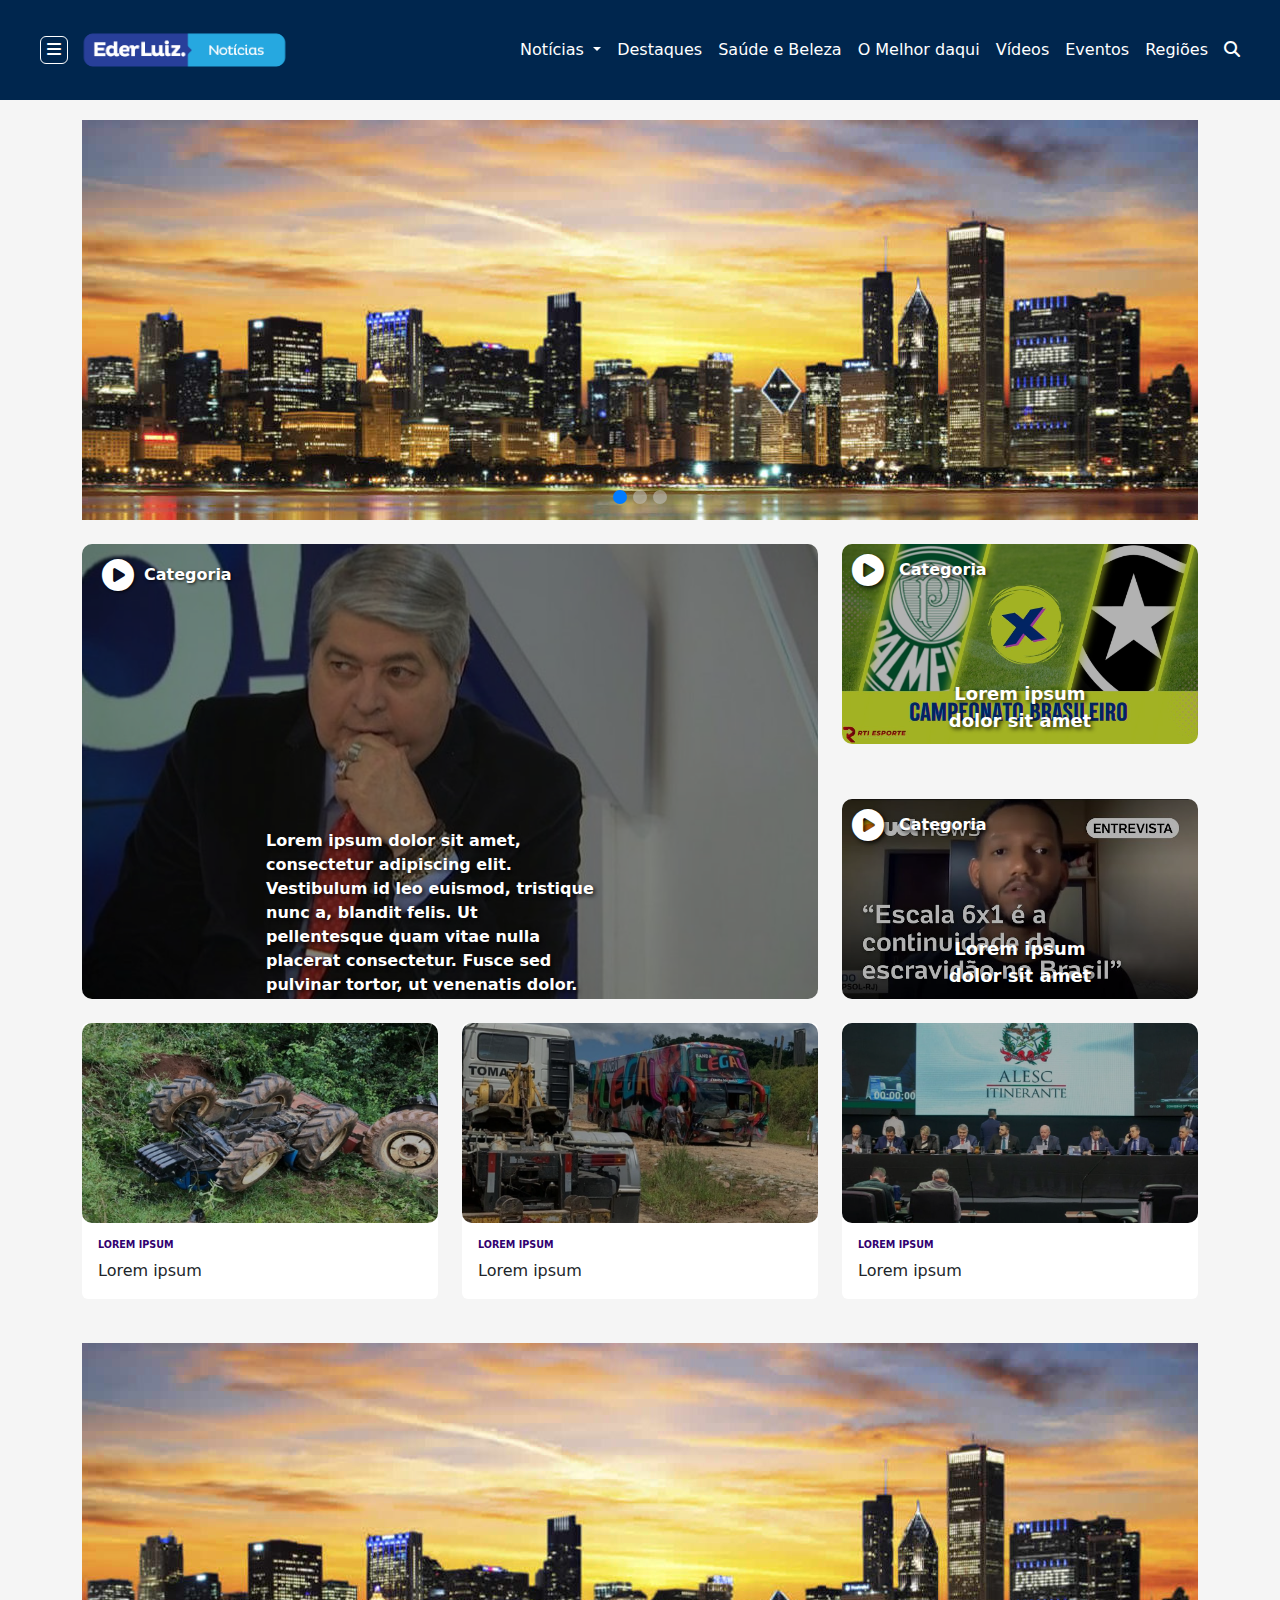
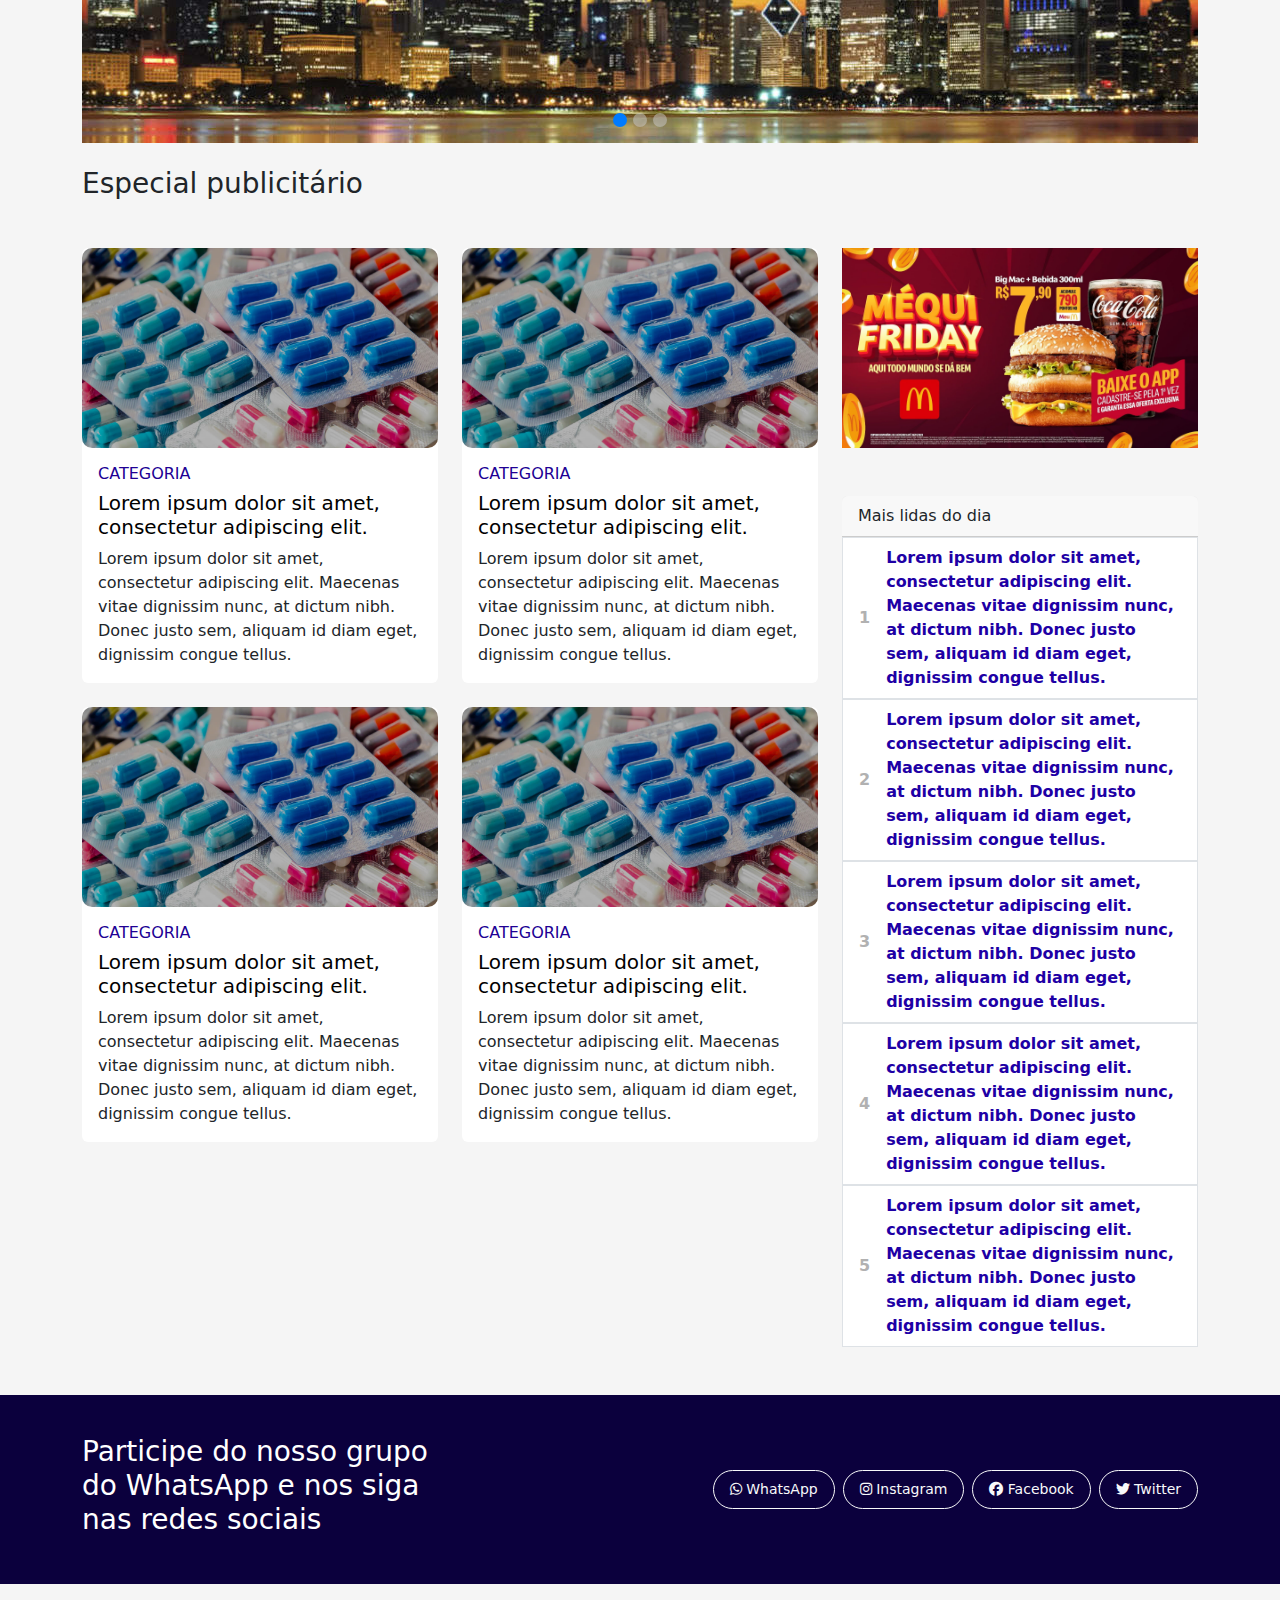
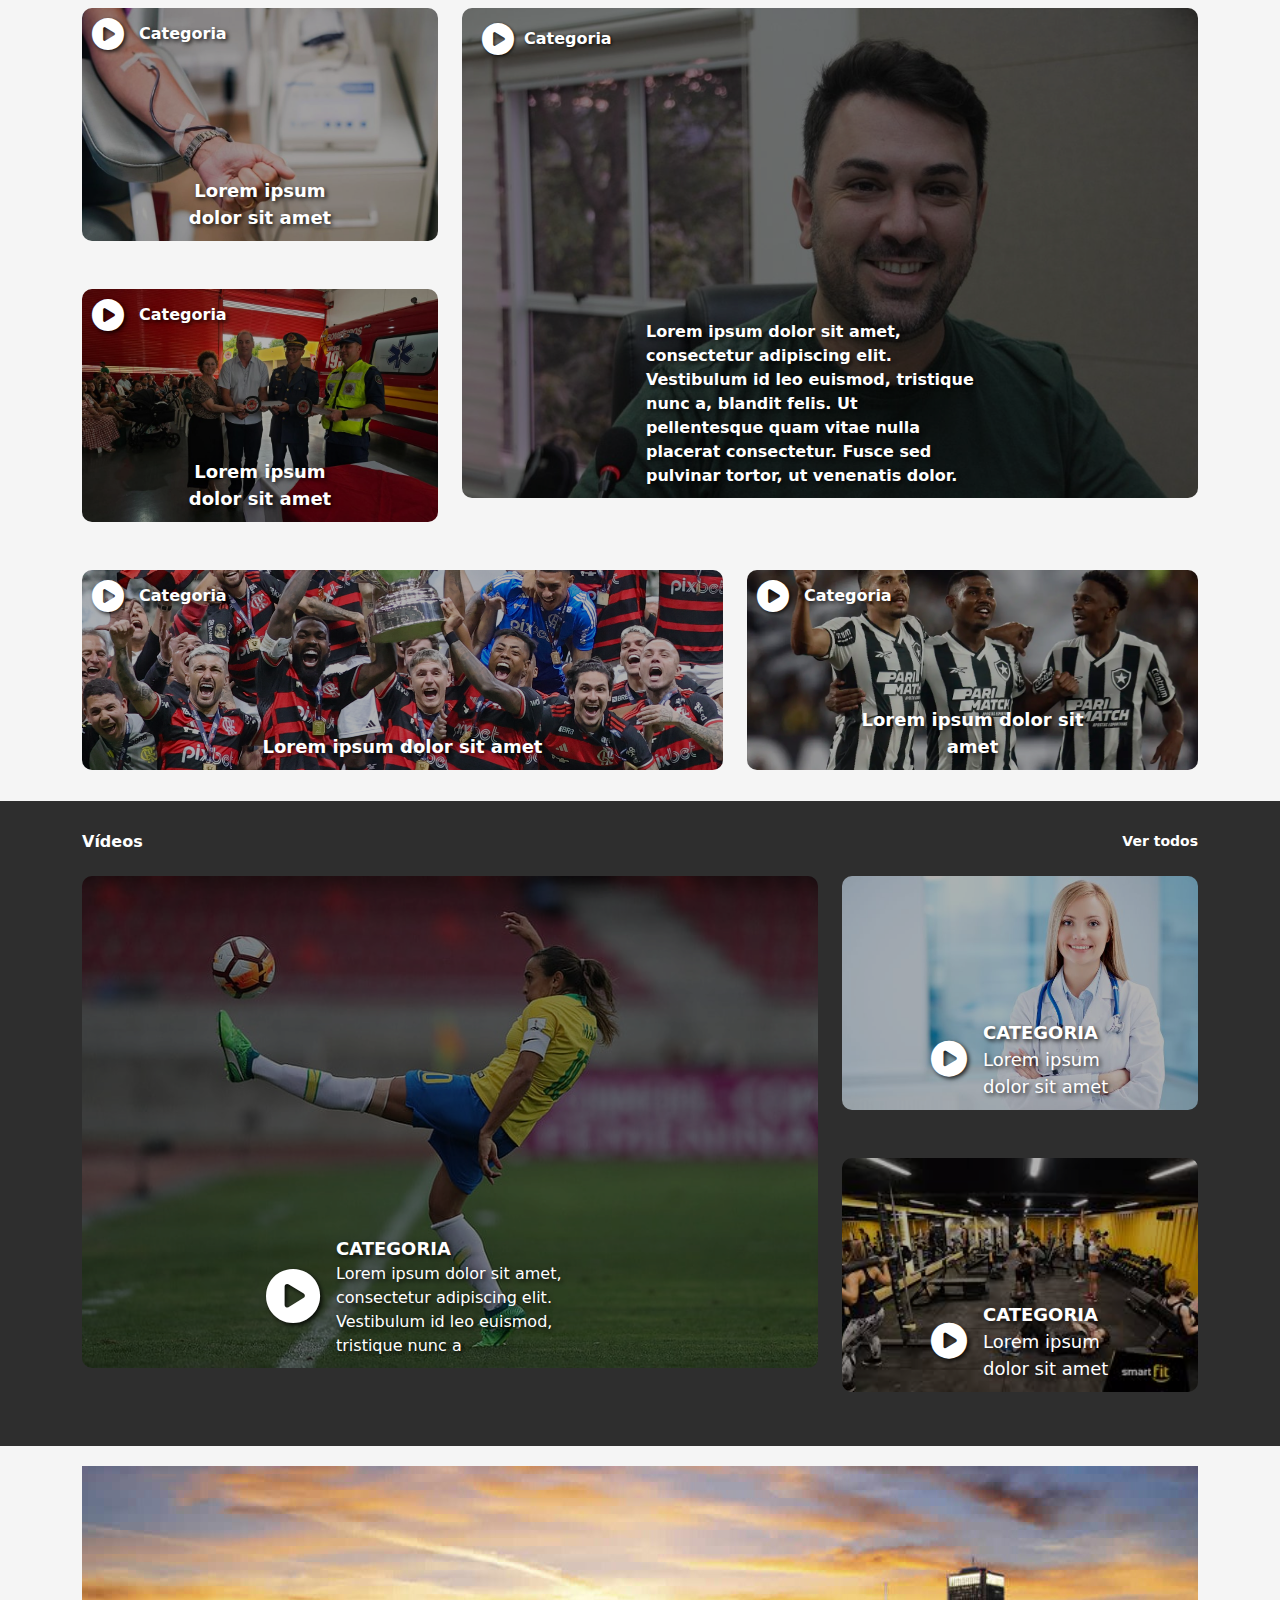
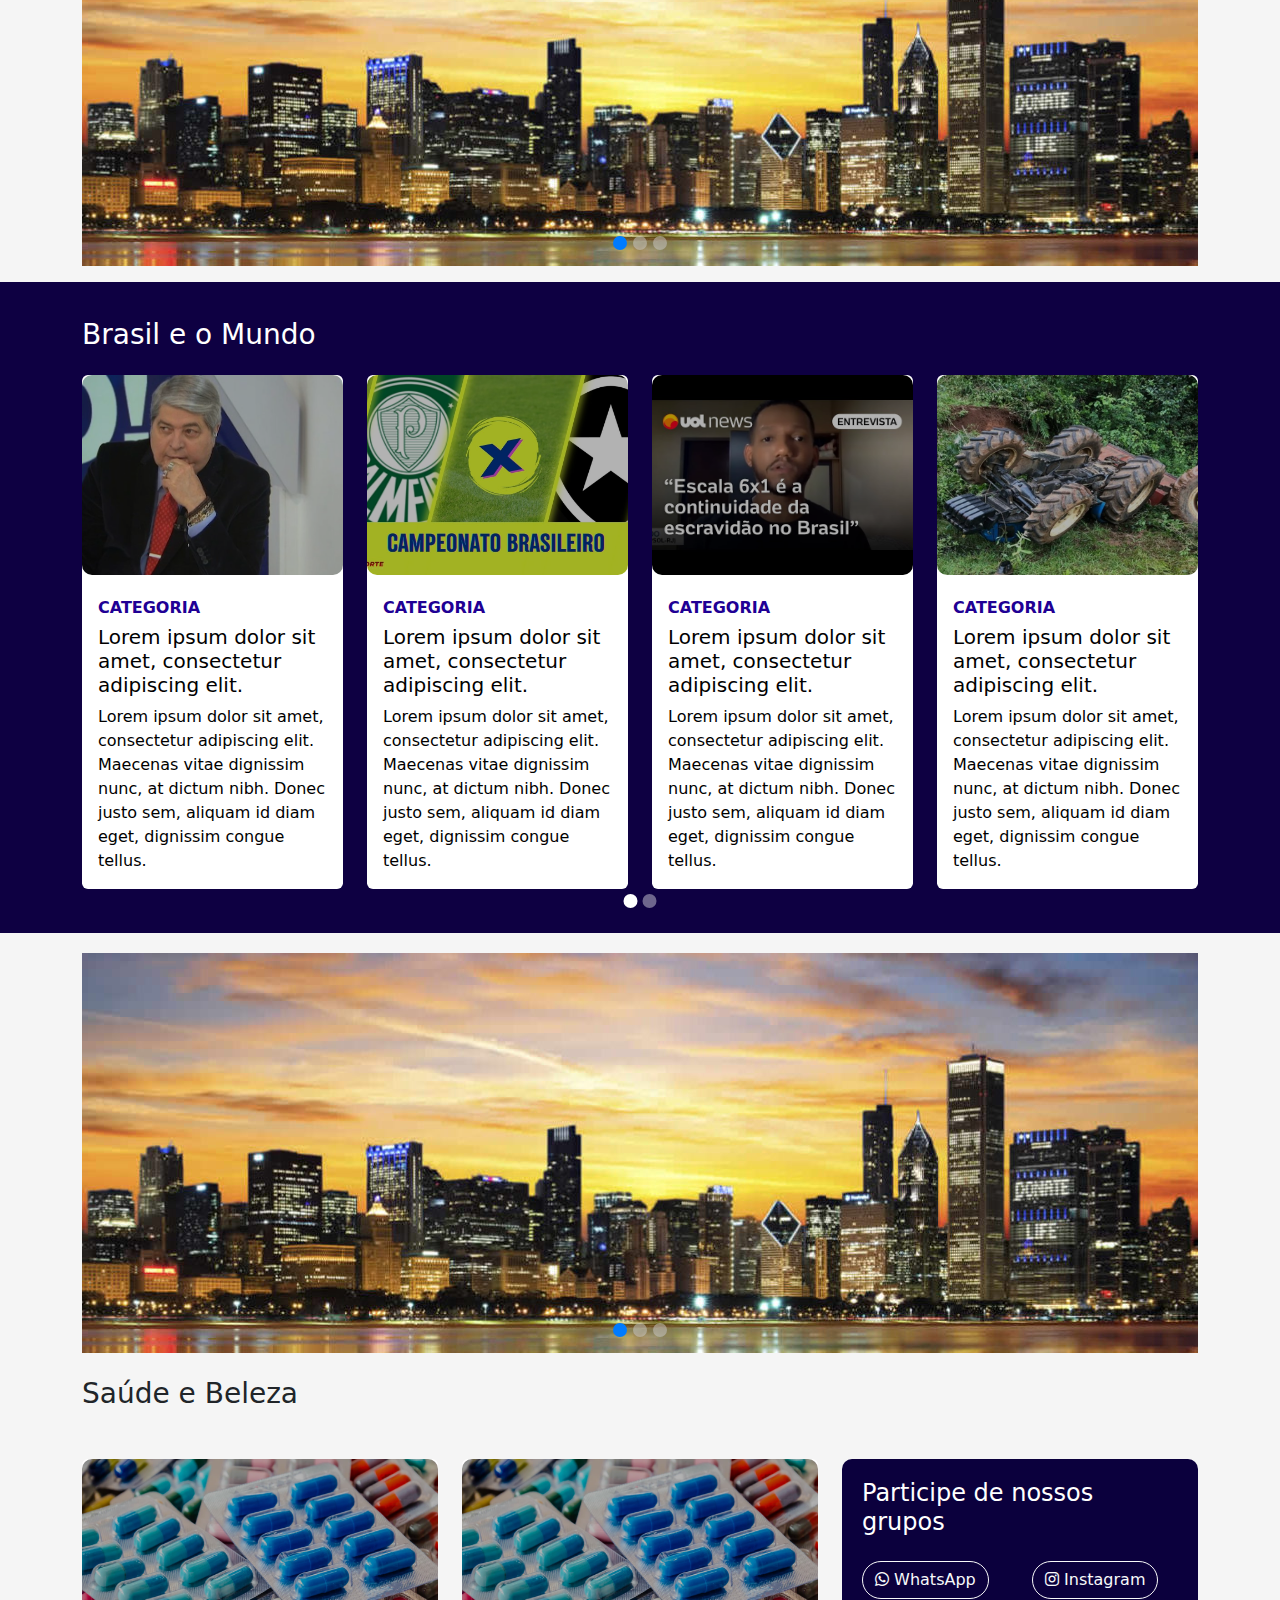
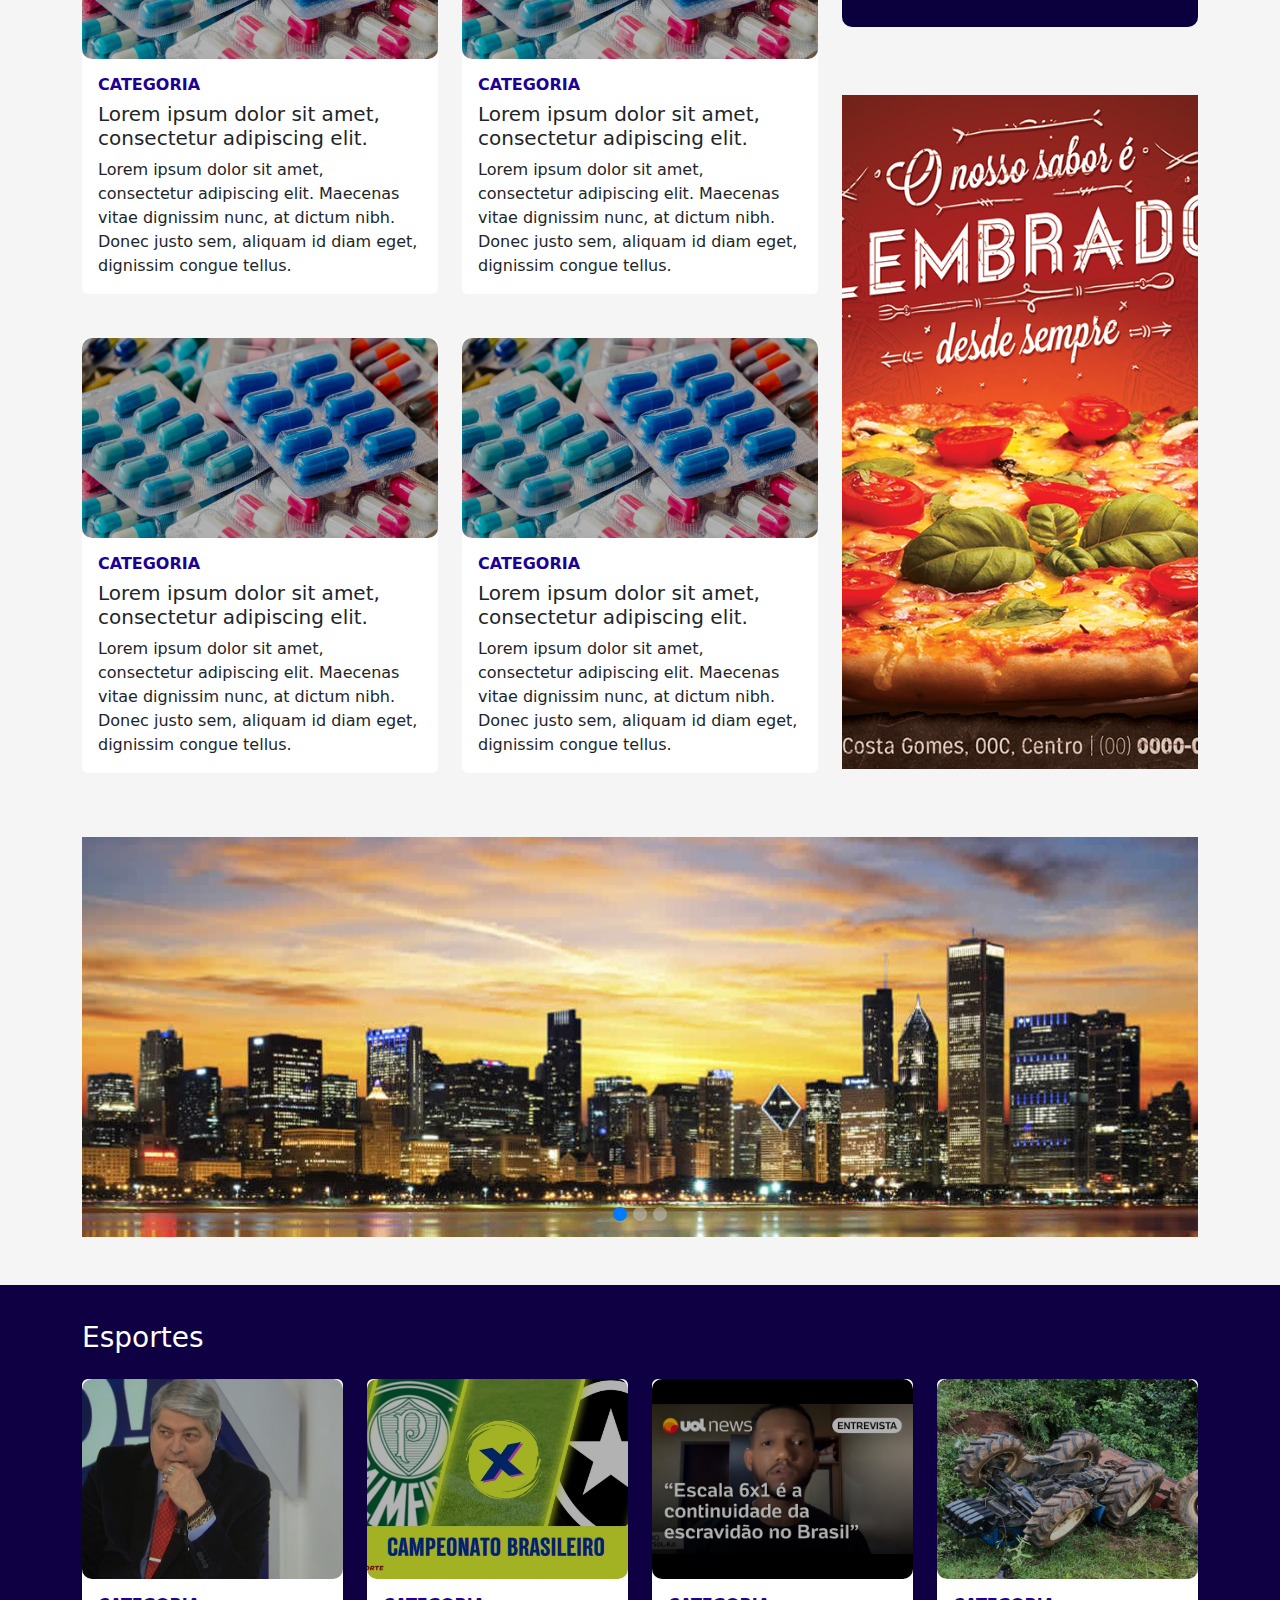
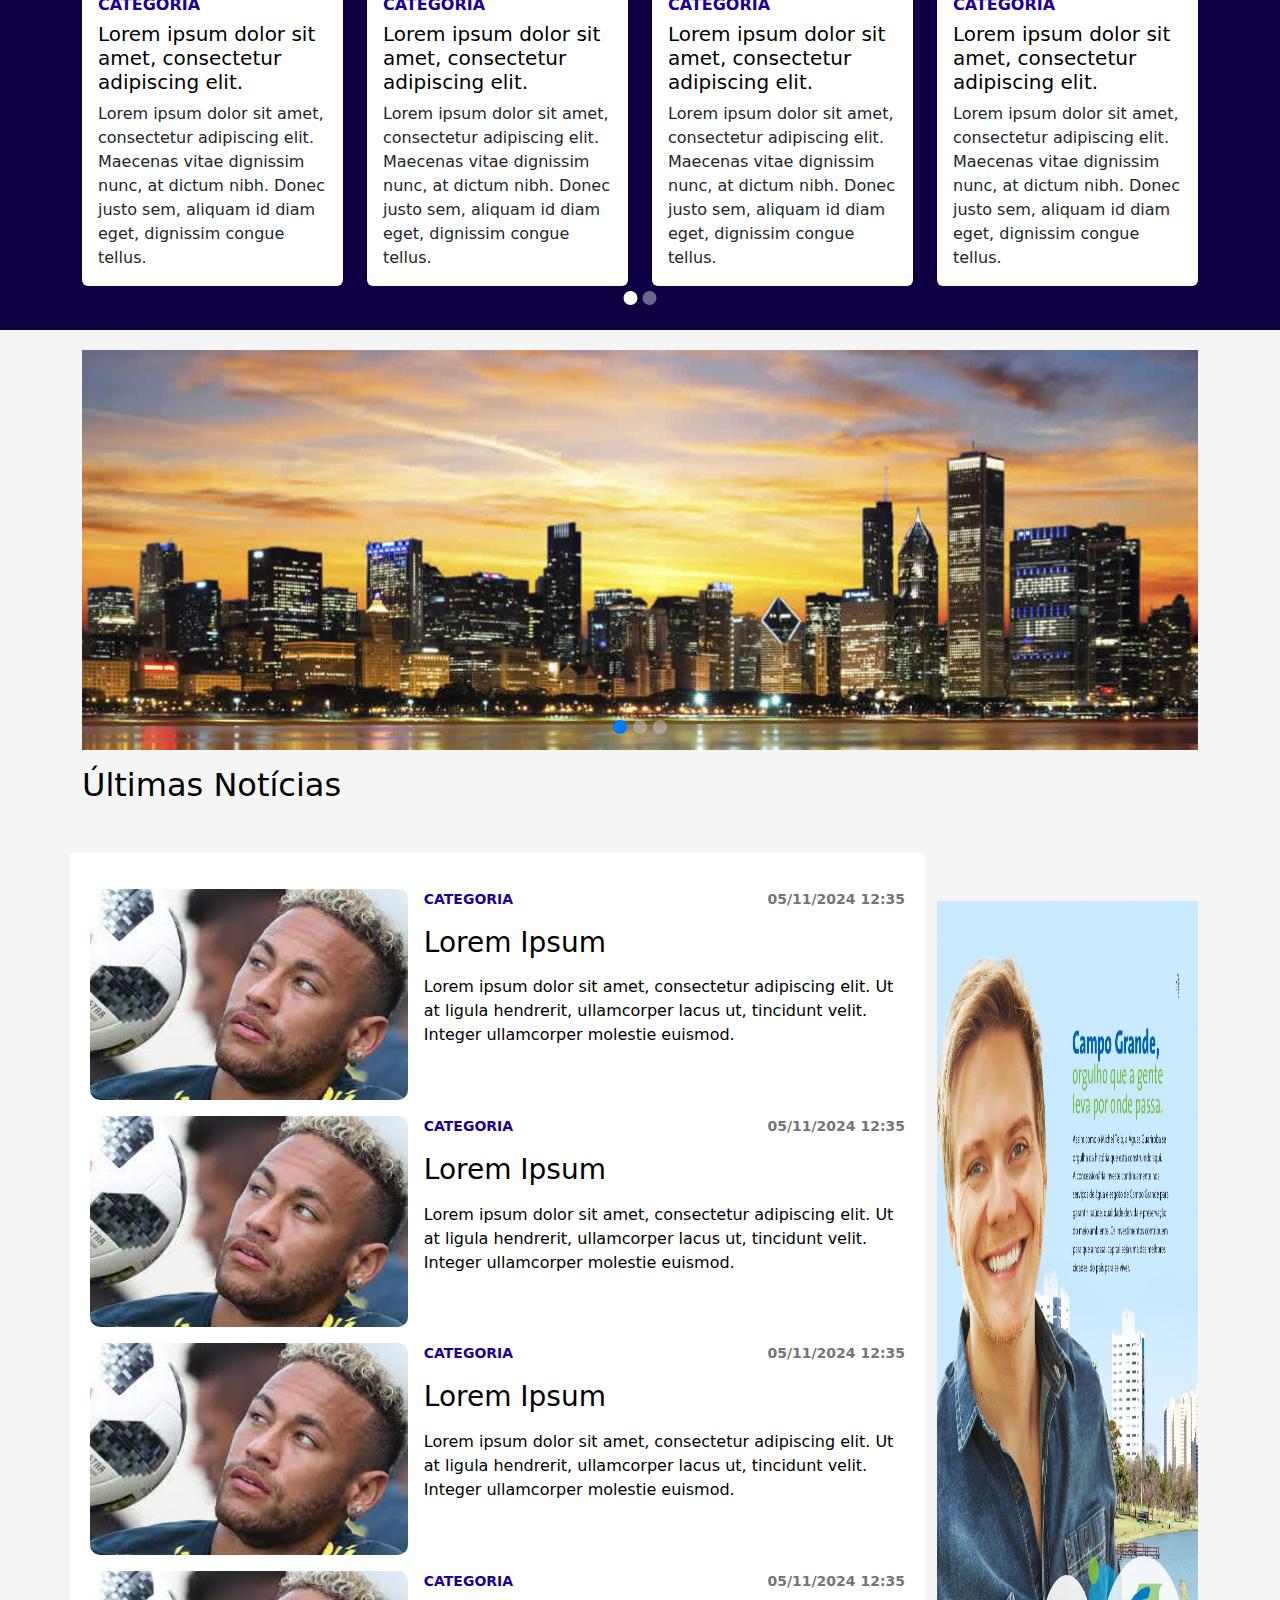
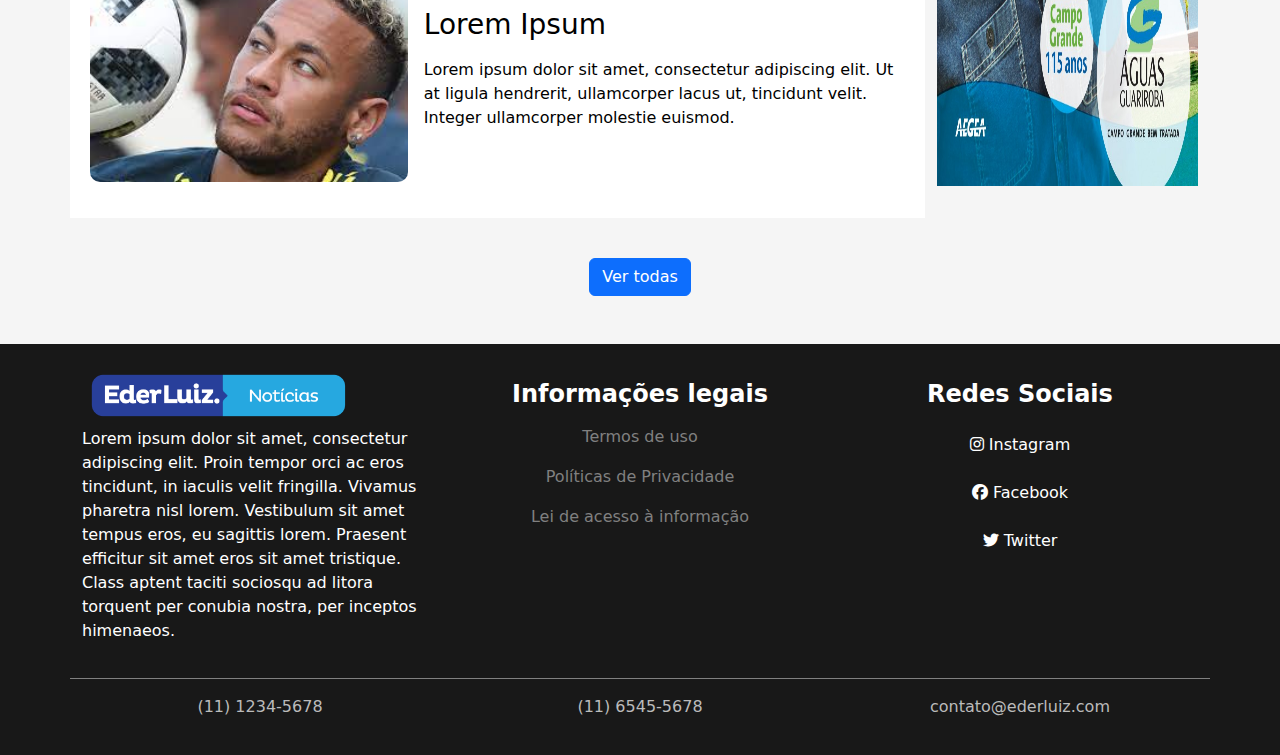
==== commit 9c5fd16e: "Update noticias" ====
--- a/index.html
+++ b/index.html
@@ -19,7 +19,7 @@
         crossorigin="anonymous" referrerpolicy="no-referrer" />
 
     <!--CSS-->
-    <link rel="stylesheet" href="styles.css">
+    <link rel="stylesheet" href="css/styles.css">
 </head>
 
 <body>
@@ -1390,9 +1390,9 @@
                 </div>
                 <div class="col-md-4">
                     <h4 class="mb-2 mt-3">Informações legais</h4>
-                    <a href="" class="mt-4 mb-2 d-block">Termos de uso</a>
-                    <a href="" class="mt-4 mb-2 d-block">Políticas de Privacidade</a>
-                    <a href="" class="mt-4 mb-2 d-block">Lei de acesso à informação</a>
+                    <a href="" class="mt-3 mb-2 d-block">Termos de uso</a>
+                    <a href="" class="mt-3 mb-2 d-block">Políticas de Privacidade</a>
+                    <a href="" class="mt-3 mb-2 d-block">Lei de acesso à informação</a>
                 </div>
 
                 <div class="col-md-4 redes-sociais-footer">
@@ -1407,13 +1407,13 @@
 
                 <div class="col-md-12 segunda-linha-footer text-center">
                     <div class="row">
-                        <div class="col-md-4 mt-5">
+                        <div class="col-md-4 mt-3">
                             <p>(11) 1234-5678</p>
                         </div>
-                        <div class="col-md-4 mt-5">
+                        <div class="col-md-4 mt-3">
                             <p>(11) 6545-5678</p>
                         </div>
-                        <div class="col-md-4 mt-5">
+                        <div class="col-md-4 mt-3">
                             <p>contato@ederluiz.com</p>
                         </div>
                     </div>
@@ -1426,5 +1426,5 @@
 
 </html>
 
-<script src="scripts.js">
+<script src="js/scripts.js">
 </script>--- a/css/styles.css
+++ b/css/styles.css
@@ -0,0 +1,608 @@
+body {
+    background-color: rgb(245, 245, 245);
+}
+
+.navbar-custom {
+    background-color: #00264e;
+    padding: 20px;
+}
+
+.navbar-custom .navbar-brand,
+.navbar-custom .nav-link {
+    color: white;
+}
+
+.navbar-custom .dropdown-toggle {
+    color: white !important;
+}
+
+.navbar-custom .nav-link:hover {
+    color: rgb(0, 110, 255);
+    text-decoration: none;
+}
+
+
+.navbar-custom .dropdown-menu {
+    background-color: #ffffff;
+}
+
+.navbar-custom .dropdown-item {
+    color: rgb(0, 0, 0);
+}
+
+.navbar-custom .dropdown-item:hover {
+    background-color: #0056b3;
+    color: #FFF;
+}
+
+.navbar-toggler-visible {
+    display: block !important;
+    color: white;
+    background-color: transparent;
+    border: 1px solid white;
+    border-radius: 6px;
+}
+
+.navbar-toggler-icon {
+    background-image: url("data:image/svg+xml;charset=UTF8,%3Csvg xmlns='http://www.w3.org/2000/svg' fill='%23ffffff' viewBox='0 0 30 30'%3E%3Cpath stroke='rgba%280, 0, 0, 0.5%29' stroke-width='2' d='M4 7h22M4 15h22M4 23h22'/%3E%3C/svg%3E");
+}
+
+.carousel-section {
+    margin-top: 20px;
+}
+
+.carousel-inner img {
+    width: 100%;
+    height: 400px;
+    /* Altura fixa */
+    object-fit: cover;
+    /* Garante que a imagem fique ajustada */
+}
+
+.carousel-indicators button {
+    width: 14px !important;
+    height: 14px !important;
+    border-radius: 50% !important;
+    background-color: #ccc !important;
+    border: none !important;
+}
+
+.carousel-indicators .active {
+    background-color: #007bff !important;
+}
+
+.carousel-indicators-cards {
+    position: absolute;
+    bottom: 5px;
+    left: 50%;
+    transform: translateX(-50%); /* Centraliza os controles horizontalmente */
+    display: flex;
+    gap: 5px; /* Ajusta o espaço entre os indicadores */
+}
+
+.carousel-indicators-cards button {
+    width: 14px !important;
+    height: 14px !important;
+    border-radius: 50% !important;
+    background-color: rgb(255, 255, 255, 0.4) !important;
+    border: none !important;
+    transition: background-color 0.3s ease; /* Adiciona transição suave */
+}
+
+.carousel-indicators-cards .active {
+    background-color: #ffffff !important; /* Azul dinâmico para o indicador ativo */
+}
+
+.carousel-indicators-cards-esportes {
+    position: absolute;
+    bottom: 5px;
+    left: 50%;
+    transform: translateX(-50%); /* Centraliza os controles horizontalmente */
+    display: flex;
+    gap: 5px; /* Ajusta o espaço entre os indicadores */
+}
+
+.carousel-indicators-cards-esportes button {
+    width: 14px !important;
+    height: 14px !important;
+    border-radius: 50% !important;
+    background-color: rgb(255, 255, 255, 0.4) !important;
+    border: none !important;
+    transition: background-color 0.3s ease; /* Adiciona transição suave */
+}
+
+.carousel-indicators-cards-esportes .active {
+    background-color: #ffffff !important; /* Azul dinâmico para o indicador ativo */
+}
+
+.carousel-inner img {
+    border-radius: 0px;
+}
+
+img {
+    border-radius: 10px;
+}
+
+.img1 {
+    max-height: 100%;
+}
+
+.image-real-container {
+    position: relative;
+    width: 100%;
+    height: auto;
+}
+
+.image-real-container img {
+    display: block;
+    width: 100%;
+    height: auto;
+    object-fit: cover;
+    filter: brightness(0.5);
+    transition: filter 0.3s ease;
+}
+
+.image-real-container:hover img {
+    filter: brightness(0.85);
+}
+
+/* Texto no topo da imagem */
+.image-real-container .text-overlay.top-left {
+    position: absolute;
+    top: 10px;
+    left: 10px;
+    display: flex;
+    align-items: center;
+    gap: 10px;
+    padding: 5px 10px;
+    border-radius: 5px;
+    color: white;
+    font-size: 16px;
+    font-weight: bold;
+    text-shadow: 1px 1px 3px rgba(0, 0, 0, 0.8);
+    z-index: 10;
+}
+
+/* Texto na parte inferior da imagem */
+.image-real-container .text-overlay.bottom p {
+    margin: 0;
+    width: 100%;
+    text-align: left;
+    /* Alinha o texto à esquerda */
+    box-sizing: border-box;
+    /* Garante que o padding não faça o texto sair da área da imagem */
+    overflow-wrap: break-word;
+    /* Garante que o texto não ultrapasse os limites */
+}
+
+.image-container {
+    position: relative;
+    display: inline-block;
+}
+
+.image-container img {
+    display: block;
+    width: 100%;
+    filter: brightness(0.7);
+    transition: filter 0.3s ease;
+}
+
+.image-container:hover img {
+    filter: brightness(0.85);
+}
+
+.text-overlay {
+    position: absolute;
+    color: white;
+    /* Cor do texto */
+    font-weight: bold;
+    /* Texto em negrito */
+    text-shadow: 2px 2px 4px rgba(0, 0, 0, 0.8);
+}
+
+.text-overlay.top-left {
+    top: 10px;
+    left: 10px;
+    font-size: 16px;
+    gap: 15px;
+}
+
+.fa-circle-play {
+    cursor: pointer;
+}
+
+@media (max-width: 767px) {
+    .fa-circle-play {
+        font-size: 1.5rem; /* Reduz o tamanho para telas pequenas */
+    }
+}
+
+.text-overlay.bottom {
+    bottom: 10px;
+    left: 50%;
+    transform: translateX(-50%);
+    font-size: 18px;
+    text-align: center;
+}
+
+.image-container {
+    width: 100%;
+    height: 200px;
+    overflow: hidden;
+}
+
+.image-container img {
+    width: 100%;
+    height: 100%;
+    object-fit: cover;
+}
+
+.card {
+    border: none;
+}
+
+.card img {
+    border-radius: 10px;
+}
+
+.cards-noticias .card-title {
+    color: rgb(49, 0, 112);
+    text-transform: uppercase;
+    font-weight: bold;
+    font-size: 60%;
+}
+
+.responsive-text {
+    font-size: 1rem;
+    line-height: 1.5;
+    max-width: 90%;
+    /* Limita a largura do texto */
+    word-wrap: break-word;
+    margin: 0 auto;
+}
+
+@media (max-width: 768px) {
+    .responsive-text {
+        font-size: 0.575rem;
+        /* Diminui a fonte em telas menores */
+    }
+}
+
+.cards-especial-publicitario .card-categoria {
+    color: rgb(32, 0, 148);
+    text-transform: uppercase;
+}
+
+.cards-especial-publicitario .card-title {
+    color: black;
+}
+
+.anuncio img {
+    border-radius: 0;
+}
+
+.numero-mais-lida {
+    color: rgb(177, 177, 177);
+    font-weight: bold;
+}
+
+.noticias-lidas .list-group-item {
+    color: #1e00a5;
+    font-weight: 600;
+}
+
+.redes-sociais {
+    background-color: #0b003d;
+    color: white;
+    padding: 40px;
+}
+
+.redes-sociais .btn-outline-light {
+    border-radius: 50px;
+}
+
+.redes-sociais .col-md-8 {
+    display: flex;
+    justify-content: flex-end;
+    gap: 0.5rem;
+    align-items: center;
+}
+
+.redes-sociais .btn {
+    padding: 8px 16px;
+    font-size: 14px;
+}
+
+.videos {
+    background-color: #2e2e2e;
+    padding: 30px;
+}
+
+.videos h6,
+small {
+    color: white;
+    font-weight: bold;
+}
+
+.videos span {
+    text-transform: uppercase;
+}
+
+.videos p {
+    font-weight: 100;
+}
+
+.brasil-e-o-mundo {
+    background-color: #0e0042;
+    color: white;
+    padding: 20px;
+}
+
+.brasil-e-o-mundo .titulo {
+    font-weight: bold;
+}
+
+.brasil-e-o-mundo .card-categoria {
+    text-transform: uppercase;
+    color: rgb(32, 0, 148);
+    font-weight: bold;
+}
+
+.brasil-e-o-mundo h3 {
+    color: white;
+}
+
+.brasil-e-o-mundo h5 {
+    color: black;
+}
+
+.carousel-control-prev-icon,
+.carousel-control-next-icon {
+    padding: 20px;
+    background-color: black;
+    border-radius: 50%;
+}
+
+.carousel-control-prev-icon:hover,
+.carousel-control-next-icon:hover {
+    background-color: #25007c;
+    /* Cor ao passar o mouse */
+}
+
+.saude-e-beleza h6 {
+    color: rgb(32, 0, 148);
+    text-transform: uppercase;
+    font-weight: bold;
+}
+
+.nossos-grupos {
+    background-color: #0b003d;
+    padding: 20px;
+    border-radius: 10px;
+}
+
+.nossos-grupos h4 {
+    color: white;
+}
+
+.nossos-grupos .btn-outline-light {
+    border-radius: 50px;
+}
+
+.nossos-grupos {
+    margin-bottom: 20px;
+}
+
+.saude-e-beleza .anuncio img {
+    height: 100%;
+    /* Ocupa toda a altura disponível */
+    width: 100%;
+    /* Mantém largura responsiva */
+    object-fit: cover;
+    /* Ajusta a imagem para preencher sem distorcer */
+}
+
+.saude-e-beleza .anuncio {
+    display: flex;
+    flex-direction: column;
+    justify-content: center;
+    height: 100%;
+    /* Ajusta a altura do contêiner ao restante da coluna */
+}
+
+.saude-e-beleza .col-md-4 {
+    display: flex;
+    flex-direction: column;
+}
+
+.saude-e-beleza .col-md-8>.row {
+    display: flex;
+    flex-wrap: wrap;
+    justify-content: space-between;
+}
+
+.saude-e-beleza .col-md-8 .card {
+    flex: 1 1 calc(50% - 10px);
+    margin-bottom: 20px;
+}
+
+.esportes {
+    background-color: #0e0042;
+    color: white;
+    padding: 20px;
+}
+
+.esportes .card-categoria {
+    color: rgb(32, 0, 148);
+    text-transform: uppercase;
+    font-weight: bold;
+}
+
+.esportes .card-title {
+    color: rgb(0, 0, 0);
+}
+
+.ultimas-noticias h2 {
+    color: black;
+}
+
+.ultimas-noticias .categoria {
+    color: rgb(32, 0, 148);
+    text-transform: uppercase;
+    font-weight: bold;
+}
+
+.ultimas-noticias .data {
+    color: rgb(117, 117, 117);
+    text-transform: uppercase;
+    font-weight: bold;
+}
+
+.ultimas-noticias .titulo-noticia {
+    color: black;
+}
+
+.card-ultimas-noticias {
+    background-color: #FFF;
+    padding: 20px;
+}
+
+.footer {
+    background-color: rgb(24, 24, 24);
+    padding: 20px;
+}
+
+.footer p {
+    color: #FFF;
+}
+
+.footer h4 {
+    color: #FFF;
+    font-weight: bold;
+    text-align: center;
+}
+
+.footer a {
+    color: gray;
+    text-align: center;
+    text-decoration: none;
+}
+
+.footer a:hover {
+    text-decoration: underline;
+}
+
+.footer .redes-sociais-footer a {
+    color: white;
+}
+
+.footer .segunda-linha-footer {
+    border-top: 1px solid gray;
+}
+
+.footer .segunda-linha-footer p {
+    color: rgb(187, 187, 187);
+}
+
+/*Offcanvas*/
+.offcanvas a:hover {
+    background-color: #001f83;
+    transition: .2s ease;
+}
+
+/*Noticia*/
+
+.texto-noticia .texto-categoria {
+    color: rgb(32, 0, 148);
+    font-weight: bold;
+    text-transform: uppercase;
+}
+
+.texto-noticia .titulo {
+    color: rgb(0, 0, 0);
+}
+
+.texto-noticia .paragrafo {
+    color: rgb(116, 116, 116);
+}
+
+.noticia-redes-sociais {
+    background-color: white;
+    border-radius: 20px;
+    padding: 20px;
+}
+
+.noticia-redes-sociais small {
+    color: rgb(175, 175, 175);
+}
+
+.noticia h6 {
+    font-weight: bold;
+}
+
+.noticia small {
+    color: rgb(119, 119, 119);
+    font-weight: 400;
+}
+
+.noticia i {
+    cursor: pointer;
+    color: black;
+}
+
+.noticia .links-uteis-botao {
+    text-decoration: none;
+    border: 1px solid rgb(0, 0, 107);
+    color: rgb(0, 0, 107);
+    padding: 5px;
+    border-radius: 20px;
+    font-weight: bold;
+    padding-left: 10px;
+    padding-right: 10px;
+}
+
+.noticia .card-categoria {
+    color: rgb(0, 0, 107);
+    font-weight: bold;
+    text-transform: uppercase;
+}
+
+.noticia .card-title {
+    color: black;
+}
+
+.capinzal {
+    border-bottom: 1px solid rgb(18, 0, 83);
+}
+
+.pagination-container {
+    display: flex;
+    justify-content: center;
+    align-items: center;
+    gap: 10px;
+    /* Espaçamento entre os itens */
+    flex-wrap: wrap;
+    /* Permite quebra de linha em telas pequenas */
+}
+
+.pagination-item {
+    padding: 10px 15px;
+    border: 1px solid #ddd;
+    text-align: center;
+    color: #000000;
+    cursor: pointer;
+    font-size: 14px;
+    transition: background-color 0.3s, color 0.3s;
+}
+
+.pagination-item:hover {
+    background-color: #cfcfcf;
+    color: #000000;
+}
+
+.pagination-item.active {
+    background-color: #cfcfcf;
+    color: #000000;
+    font-weight: bold;
+    cursor: default;
+}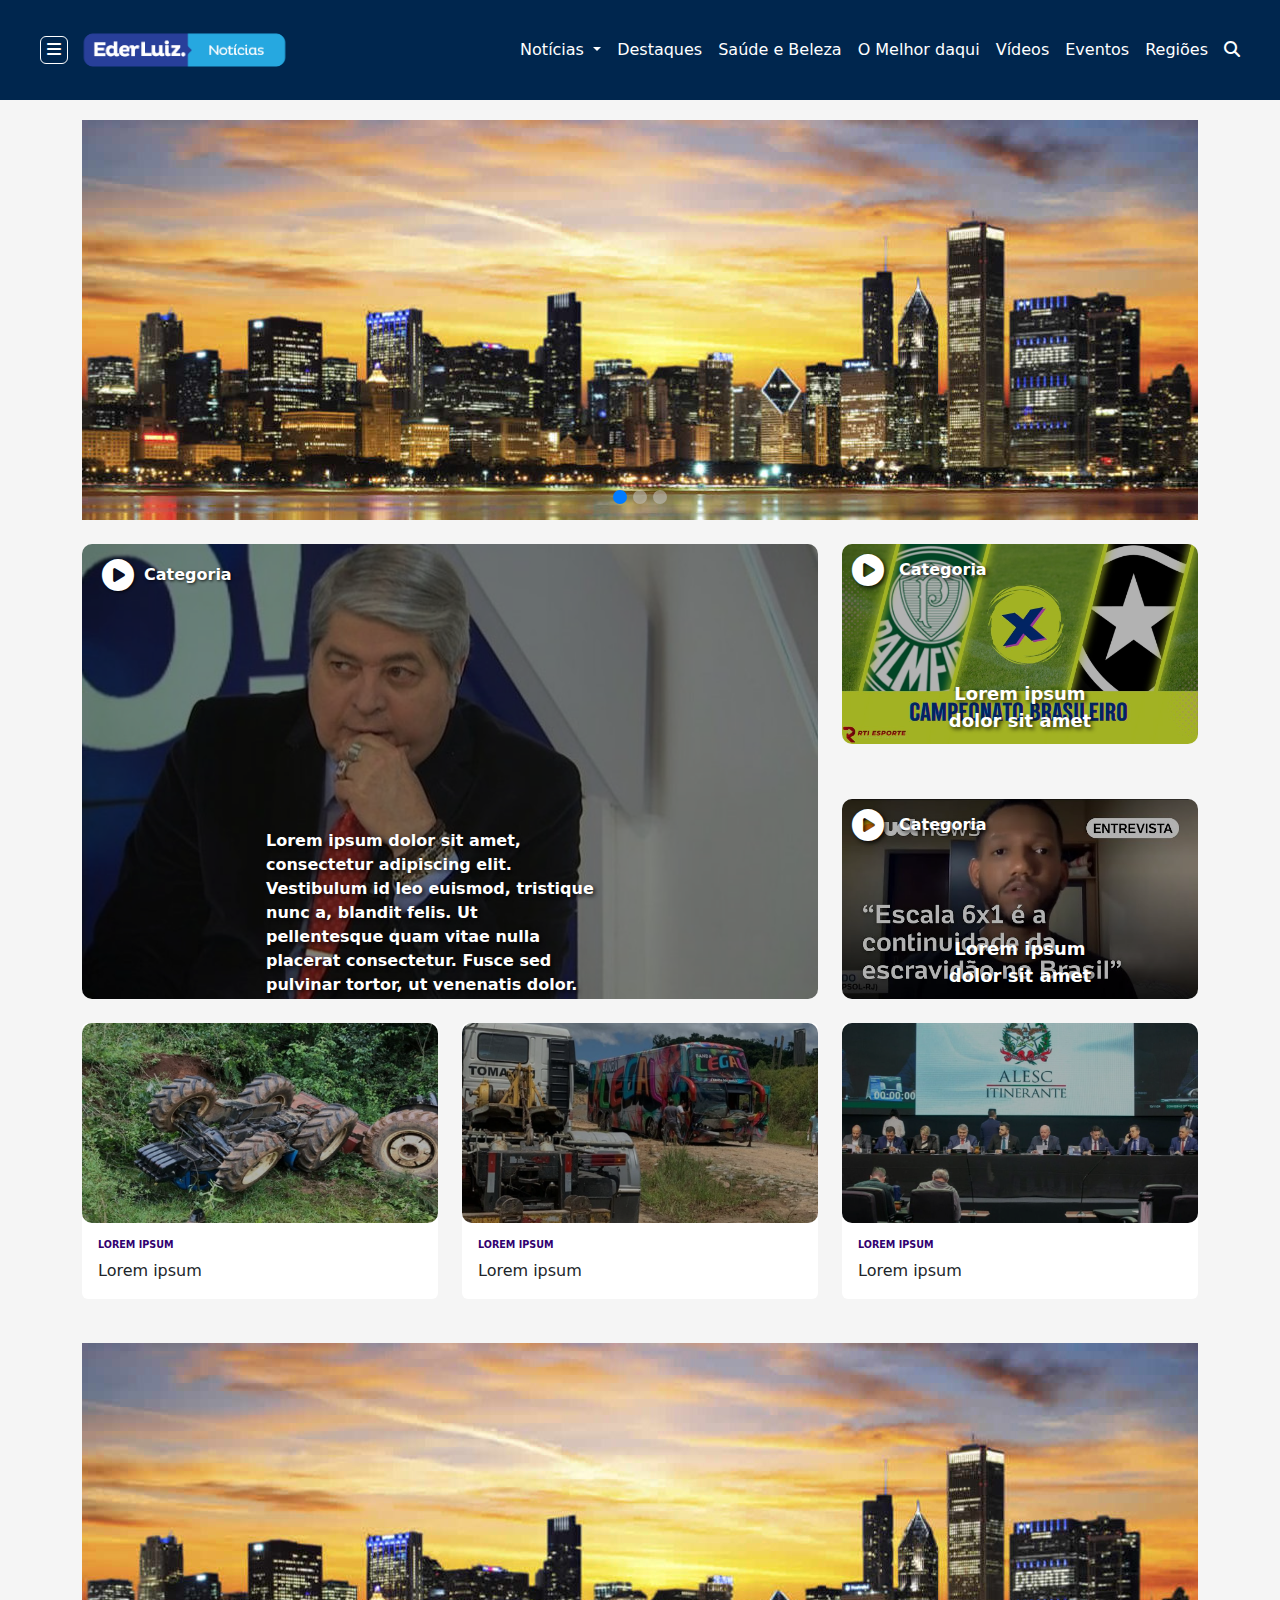
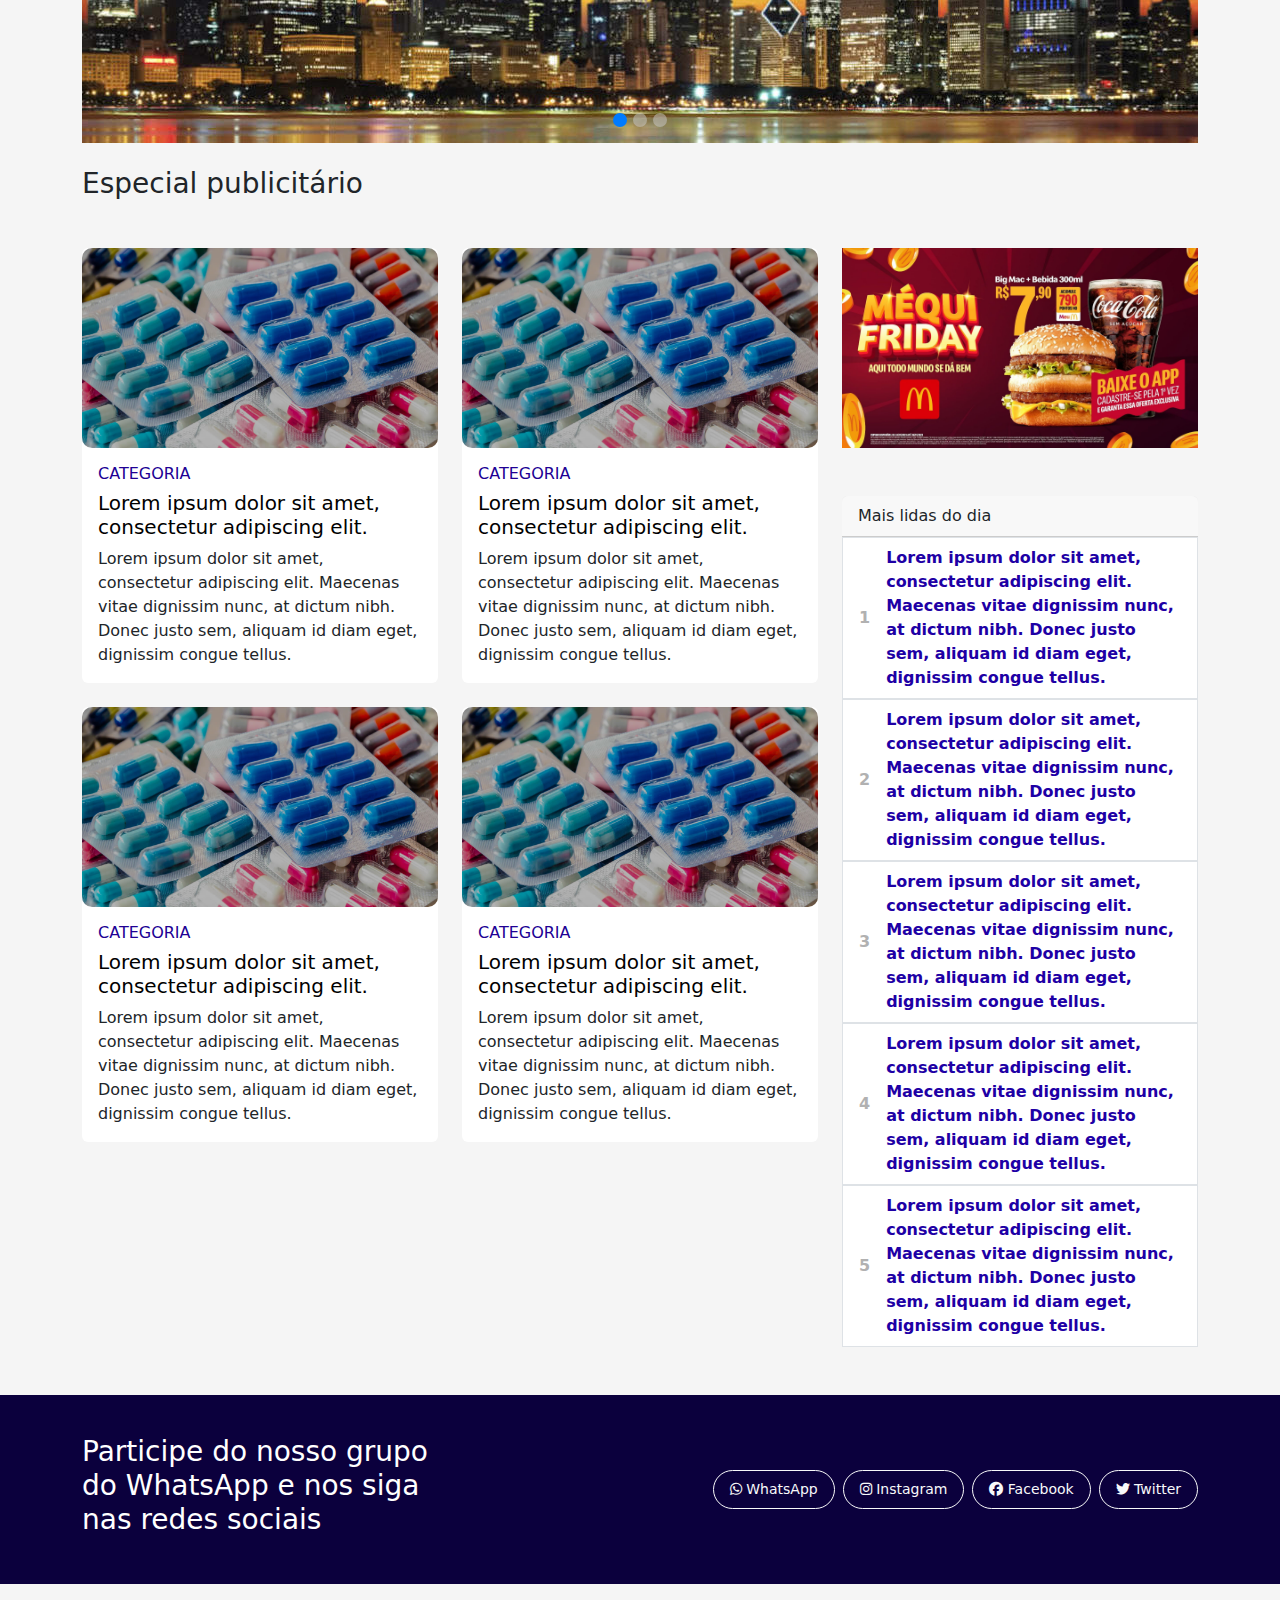
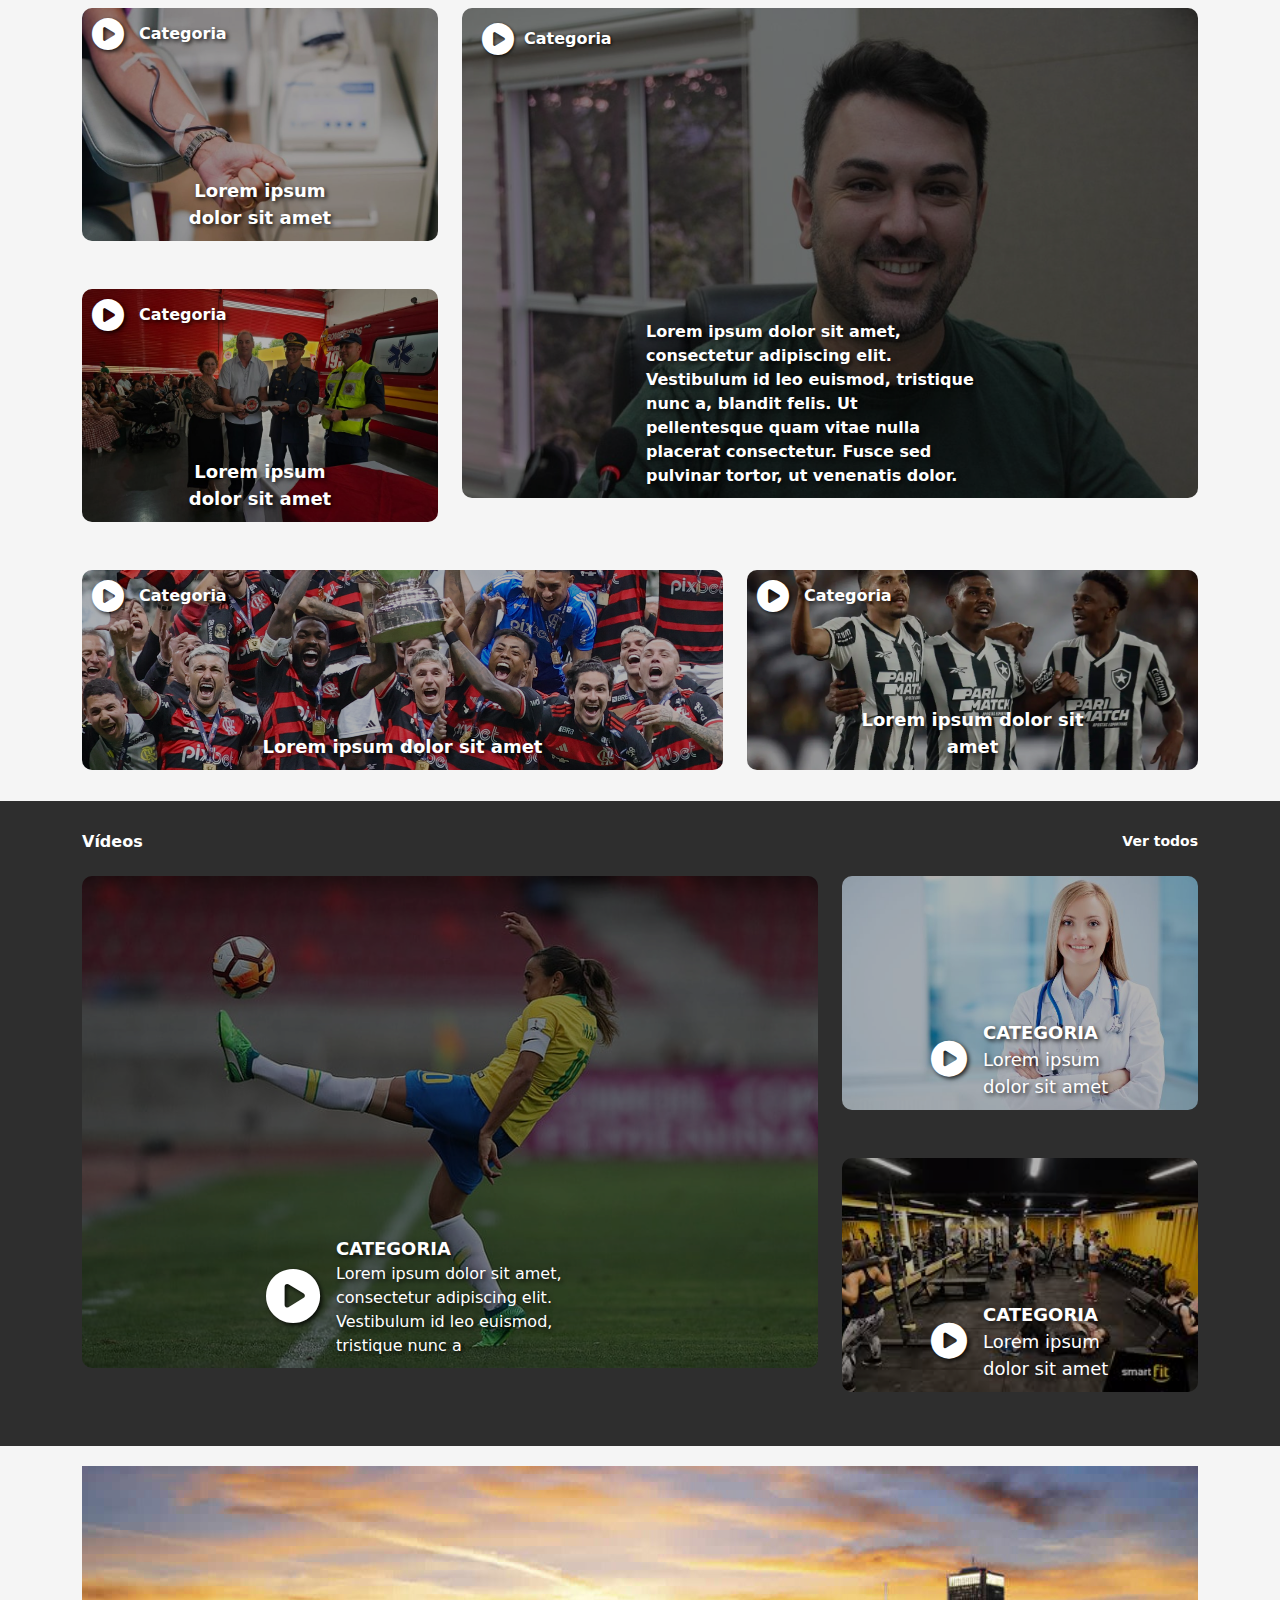
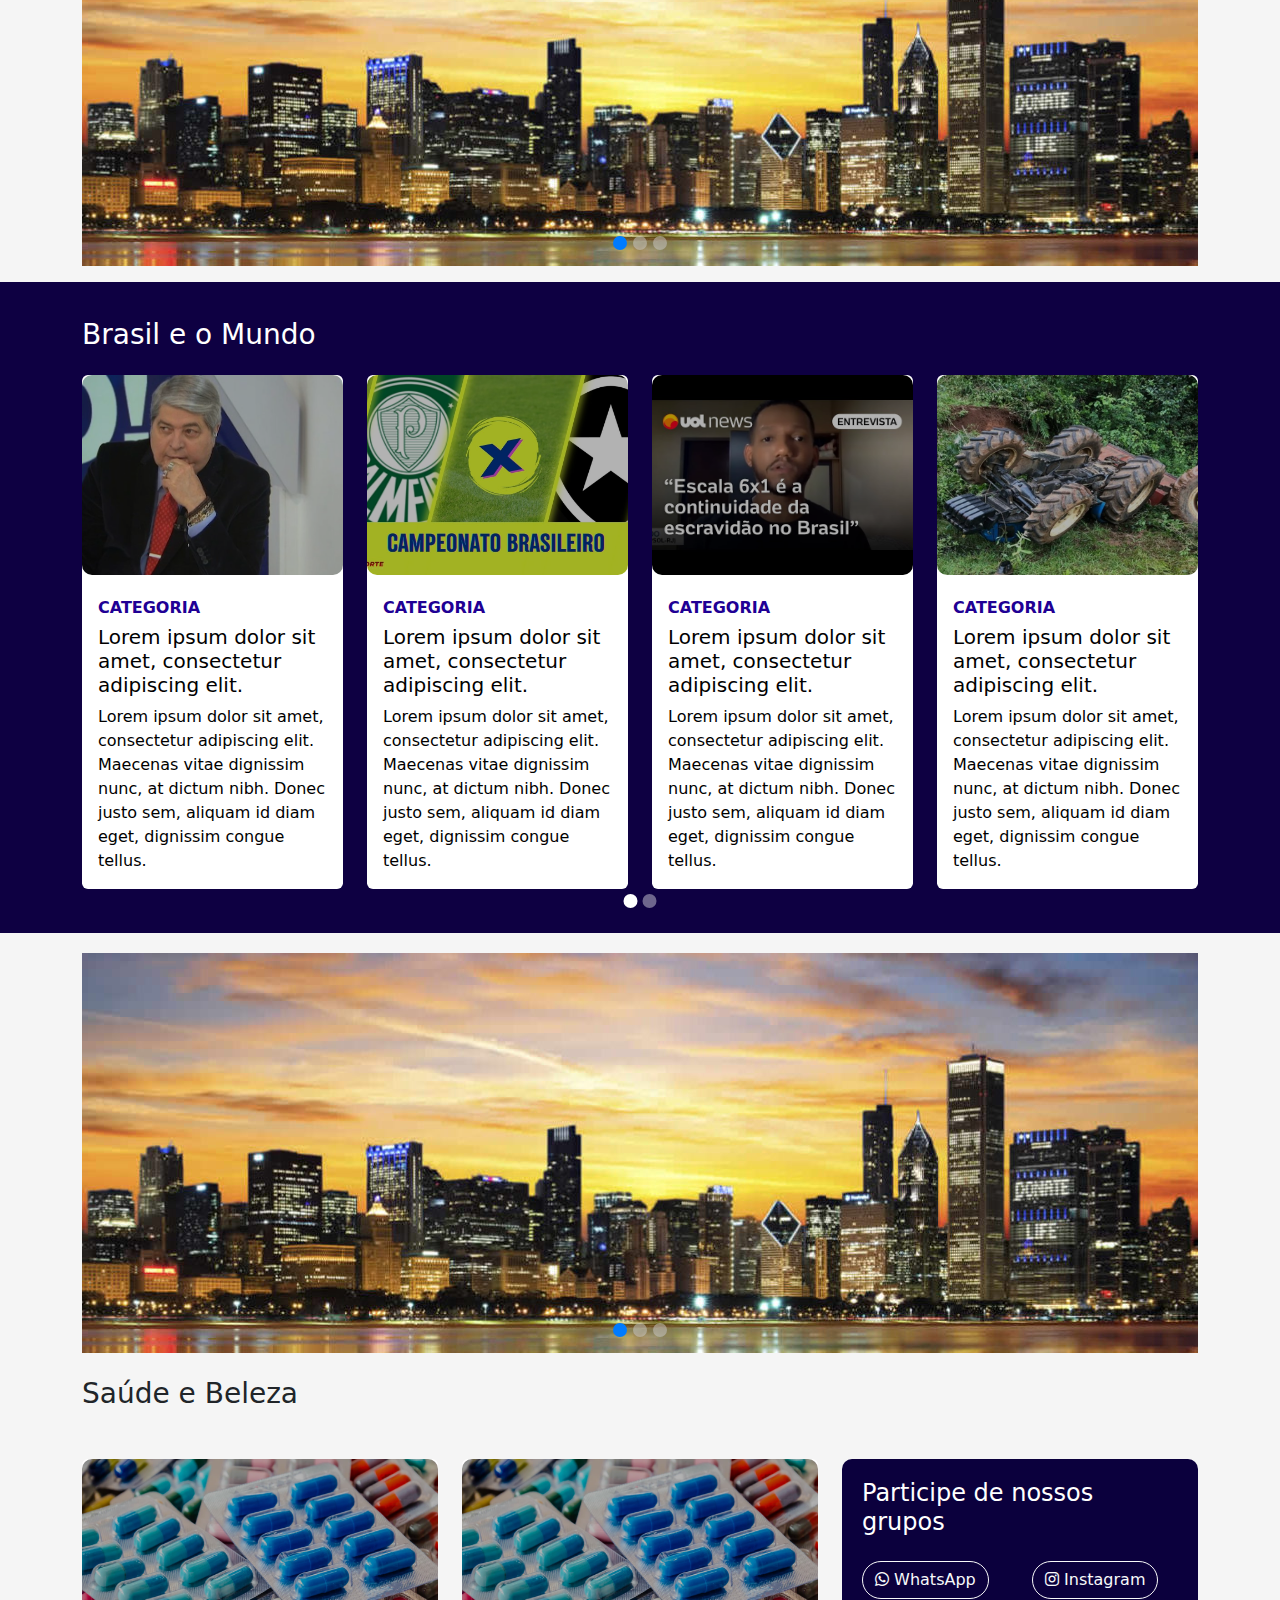
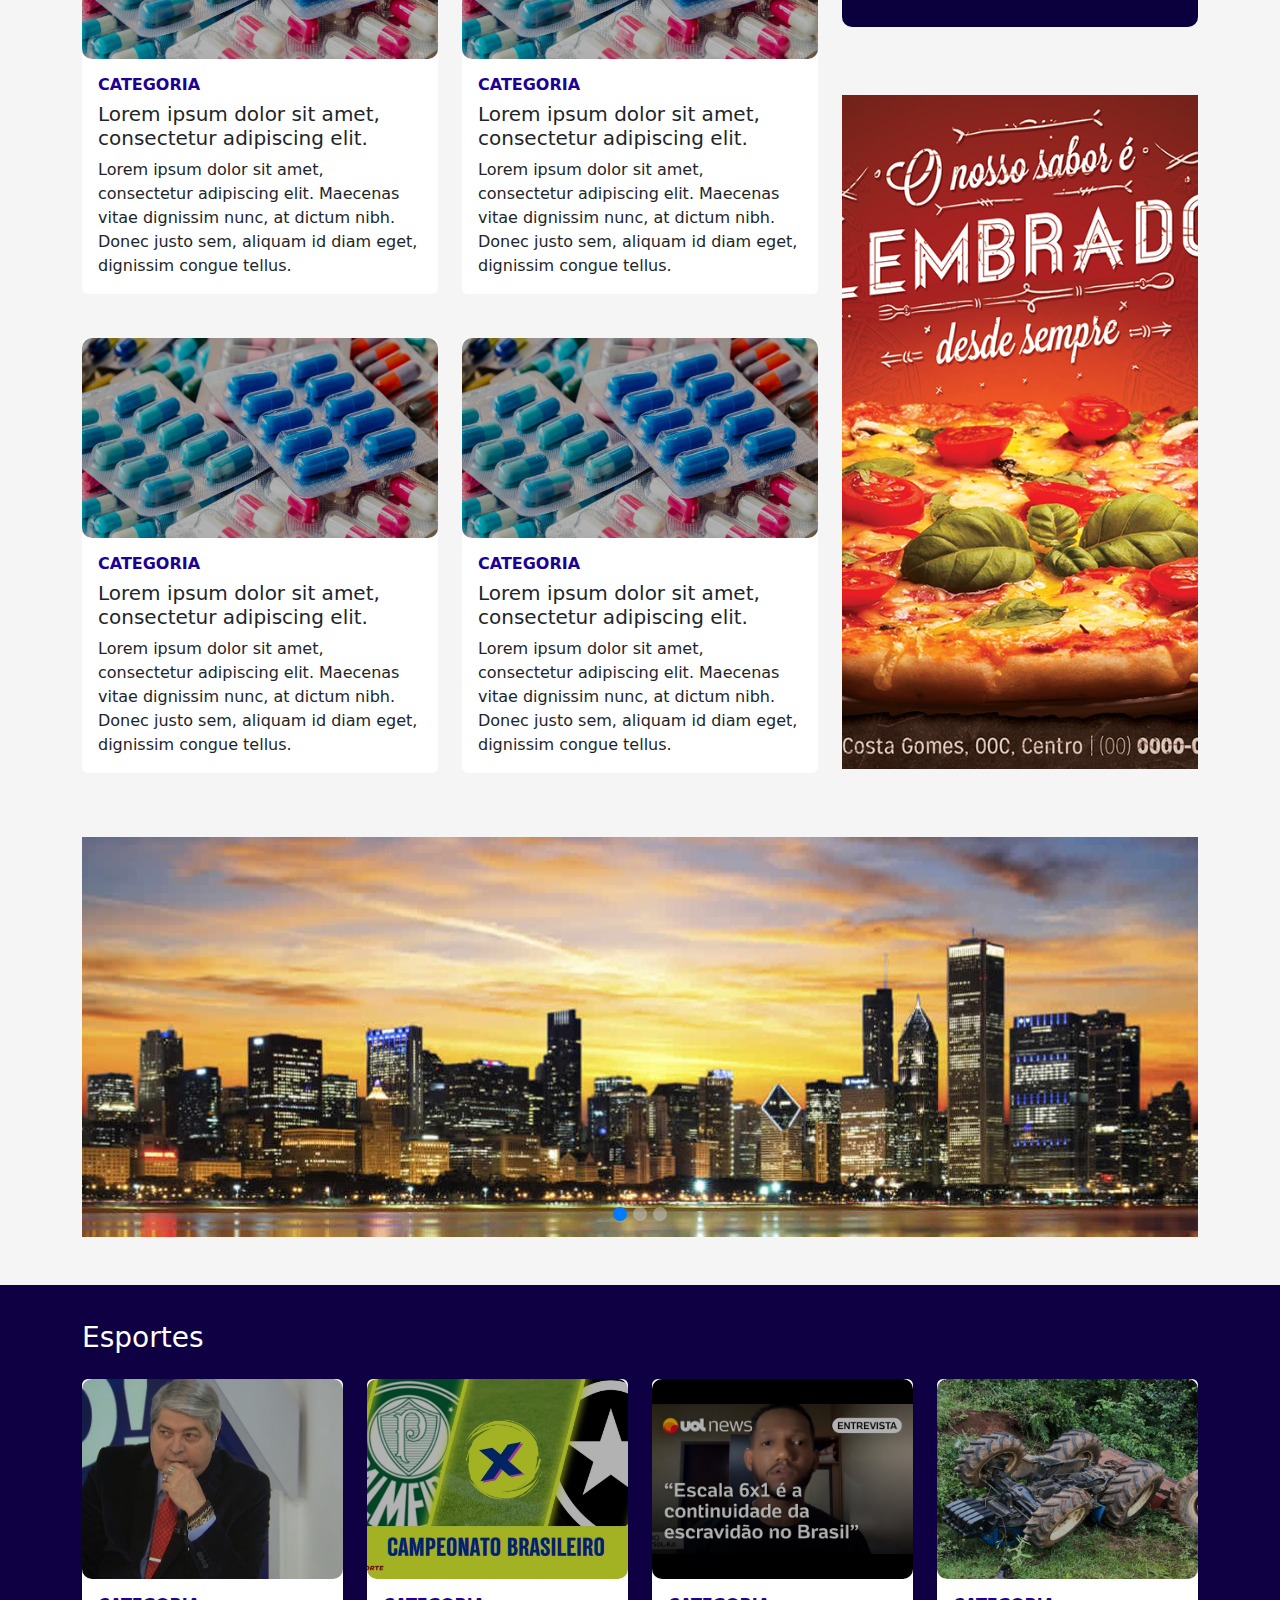
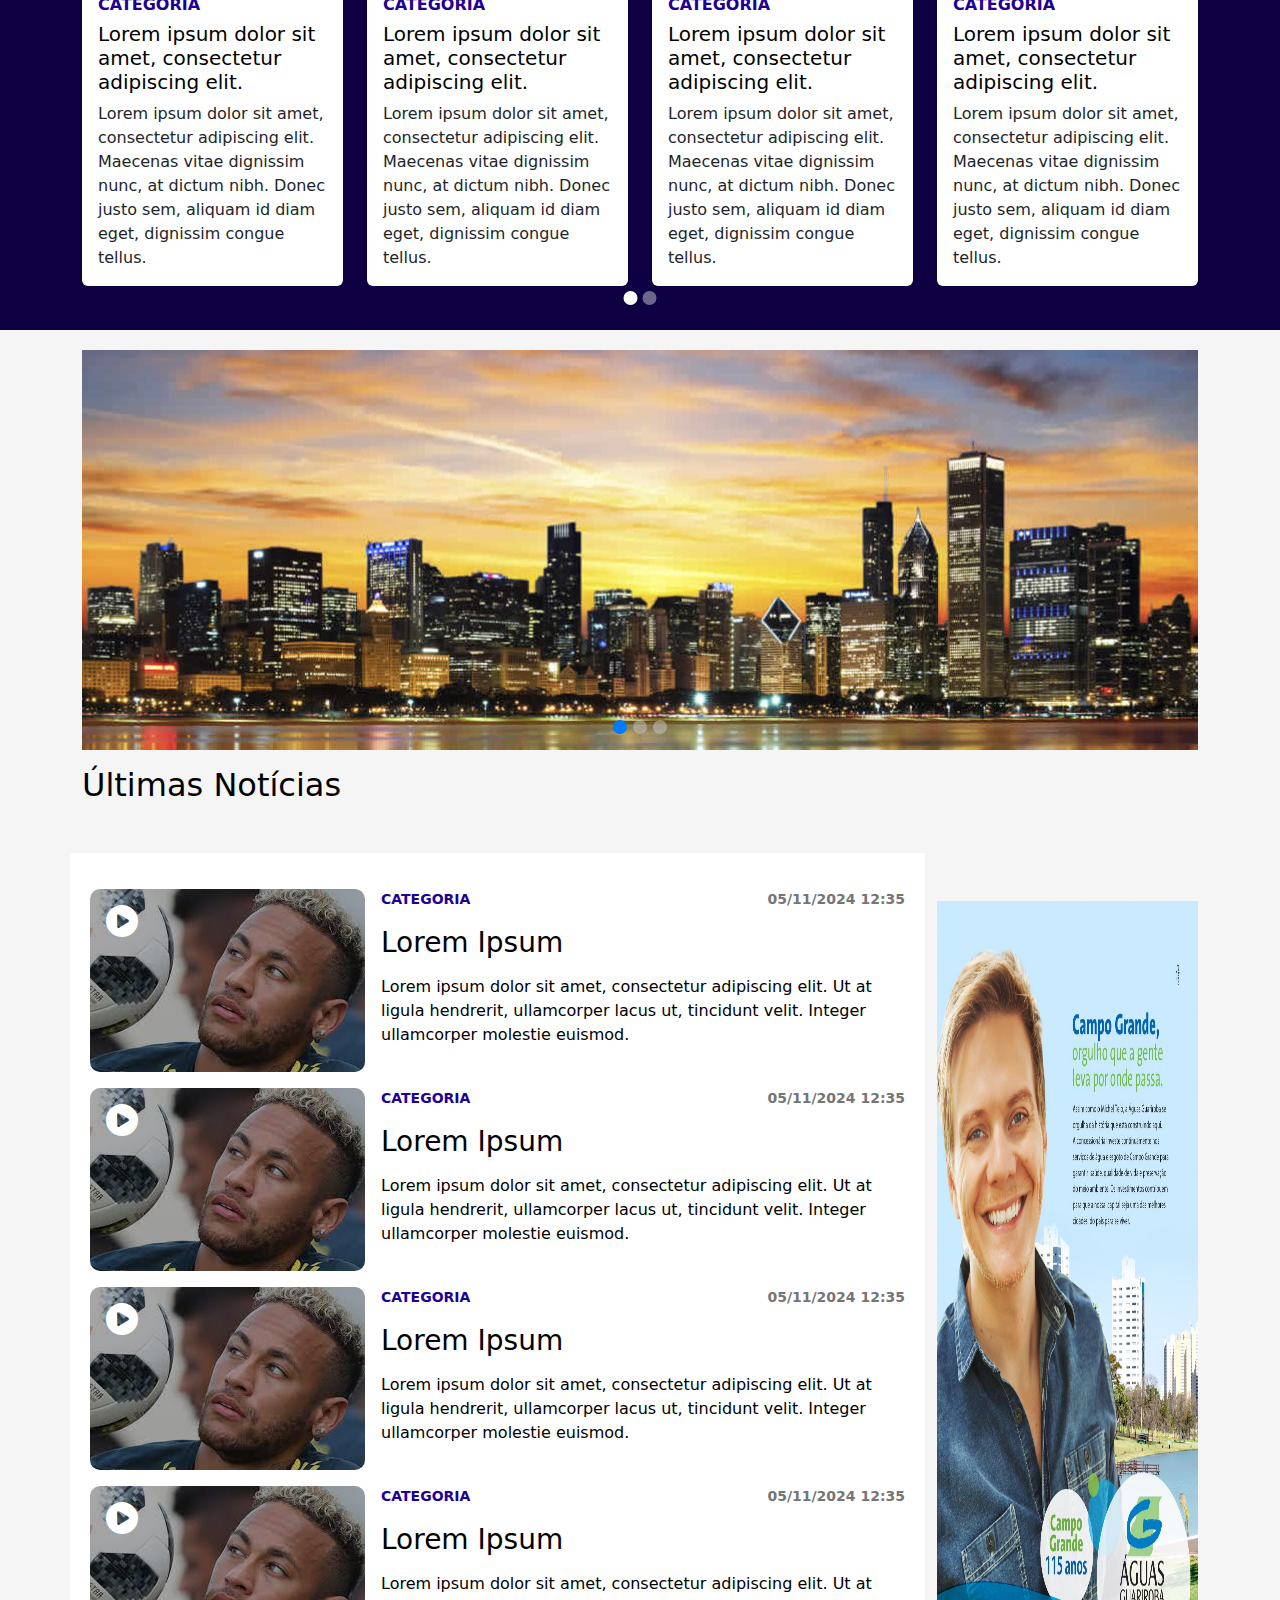
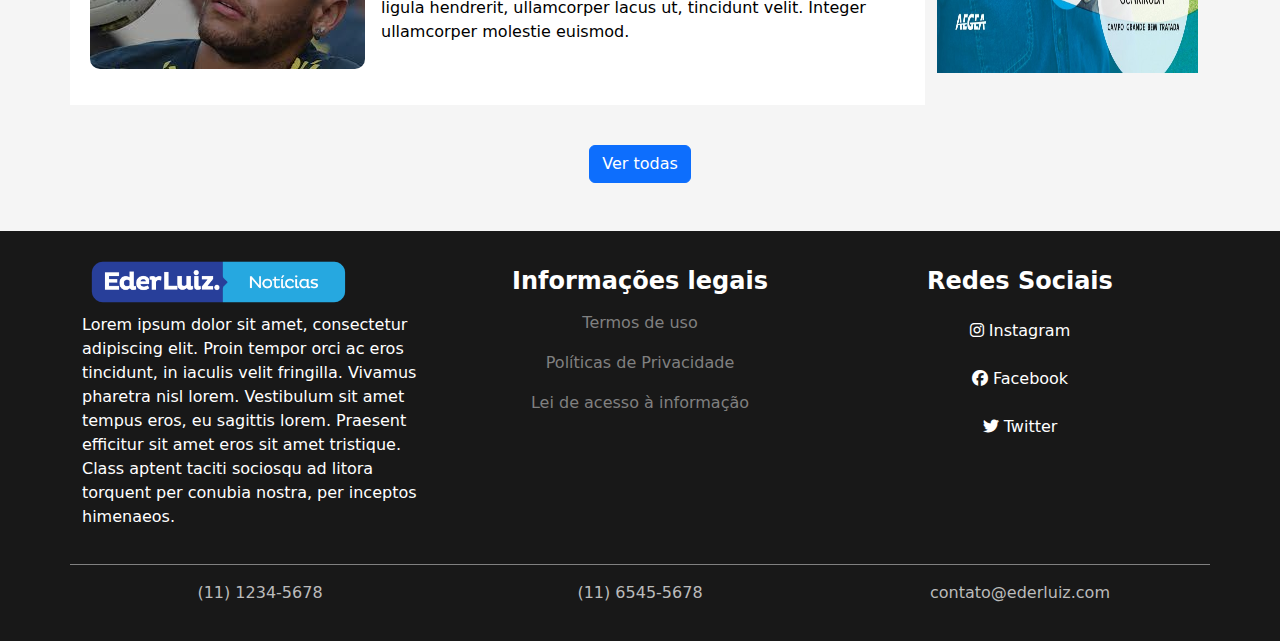
==== commit 119c190b: "Update editoria" ====
--- a/index.html
+++ b/index.html
@@ -1282,10 +1282,14 @@
 
             <div class="col-md-9 card-ultimas-noticias mb-3">
                 <a href="noticia.html" style="text-decoration: none;">
-                    <div class="d-flex flex-column flex-md-row mt-3 mb-3">
+                    <div class="d-flex flex-column flex-md-row mt-3 mb-3 position-relative">
                         <!-- Imagem em cima nos dispositivos móveis -->
-                        <img src="./imgs/img16.jpg" alt="Ícone Notícia" class="me-3 img-fluid"
-                            style="object-fit: cover; width: 100%; max-width: 100%;">
+                        <img src="./imgs/img16.jpg" alt="Ícone Notícia" class="me-3 img-fluid img-ultimas-noticias"
+                            style="object-fit: cover; width: 60%; max-width: 100%;">
+
+                        <!-- Ícone de vídeo no canto superior esquerdo -->
+                        <i
+                            class="fa-sharp fa-solid fa-circle-play fa-2x position-absolute top-0 start-0 m-3 text-white"></i>
 
                         <!-- Conteúdo textual -->
                         <div>
@@ -1295,18 +1299,21 @@
                             </div>
                             <h3 class="mt-3 titulo-noticia">Lorem Ipsum</h3>
                             <p style="color: black;" class="mt-3">Lorem ipsum dolor sit amet, consectetur adipiscing
-                                elit. Ut at ligula
-                                hendrerit, ullamcorper lacus ut, tincidunt velit. Integer ullamcorper molestie euismod.
+                                elit. Ut at ligula hendrerit, ullamcorper lacus ut, tincidunt velit. Integer ullamcorper
+                                molestie euismod.
                             </p>
                         </div>
                     </div>
-
                 </a>
                 <a href="noticia.html" style="text-decoration: none;">
-                    <div class="d-flex flex-column flex-md-row mt-3 mb-3">
+                    <div class="d-flex flex-column flex-md-row mt-3 mb-3 position-relative">
                         <!-- Imagem em cima nos dispositivos móveis -->
-                        <img src="./imgs/img16.jpg" alt="Ícone Notícia" class="me-3 img-fluid"
-                            style="object-fit: cover; width: 100%; max-width: 100%;">
+                        <img src="./imgs/img16.jpg" alt="Ícone Notícia" class="me-3 img-fluid img-ultimas-noticias"
+                            style="object-fit: cover; width: 60%; max-width: 100%;">
+
+                        <!-- Ícone de vídeo no canto superior esquerdo -->
+                        <i
+                            class="fa-sharp fa-solid fa-circle-play fa-2x position-absolute top-0 start-0 m-3 text-white"></i>
 
                         <!-- Conteúdo textual -->
                         <div>
@@ -1316,17 +1323,21 @@
                             </div>
                             <h3 class="mt-3 titulo-noticia">Lorem Ipsum</h3>
                             <p style="color: black;" class="mt-3">Lorem ipsum dolor sit amet, consectetur adipiscing
-                                elit. Ut at ligula
-                                hendrerit, ullamcorper lacus ut, tincidunt velit. Integer ullamcorper molestie euismod.
+                                elit. Ut at ligula hendrerit, ullamcorper lacus ut, tincidunt velit. Integer ullamcorper
+                                molestie euismod.
                             </p>
                         </div>
                     </div>
                 </a>
                 <a href="noticia.html" style="text-decoration: none;">
-                    <div class="d-flex flex-column flex-md-row mt-3 mb-3">
+                    <div class="d-flex flex-column flex-md-row mt-3 mb-3 position-relative">
                         <!-- Imagem em cima nos dispositivos móveis -->
-                        <img src="./imgs/img16.jpg" alt="Ícone Notícia" class="me-3 img-fluid"
-                            style="object-fit: cover; width: 100%; max-width: 100%;">
+                        <img src="./imgs/img16.jpg" alt="Ícone Notícia" class="me-3 img-fluid img-ultimas-noticias"
+                            style="object-fit: cover; width: 60%; max-width: 100%;">
+
+                        <!-- Ícone de vídeo no canto superior esquerdo -->
+                        <i
+                            class="fa-sharp fa-solid fa-circle-play fa-2x position-absolute top-0 start-0 m-3 text-white"></i>
 
                         <!-- Conteúdo textual -->
                         <div>
@@ -1336,18 +1347,21 @@
                             </div>
                             <h3 class="mt-3 titulo-noticia">Lorem Ipsum</h3>
                             <p style="color: black;" class="mt-3">Lorem ipsum dolor sit amet, consectetur adipiscing
-                                elit. Ut at ligula
-                                hendrerit, ullamcorper lacus ut, tincidunt velit. Integer ullamcorper molestie euismod.
+                                elit. Ut at ligula hendrerit, ullamcorper lacus ut, tincidunt velit. Integer ullamcorper
+                                molestie euismod.
                             </p>
                         </div>
                     </div>
-
                 </a>
                 <a href="noticia.html" style="text-decoration: none;">
-                    <div class="d-flex flex-column flex-md-row mt-3 mb-3">
+                    <div class="d-flex flex-column flex-md-row mt-3 mb-3 position-relative">
                         <!-- Imagem em cima nos dispositivos móveis -->
-                        <img src="./imgs/img16.jpg" alt="Ícone Notícia" class="me-3 img-fluid"
-                            style="object-fit: cover; width: 100%; max-width: 100%;">
+                        <img src="./imgs/img16.jpg" alt="Ícone Notícia" class="me-3 img-fluid img-ultimas-noticias"
+                            style="object-fit: cover; width: 60%; max-width: 100%;">
+
+                        <!-- Ícone de vídeo no canto superior esquerdo -->
+                        <i
+                            class="fa-sharp fa-solid fa-circle-play fa-2x position-absolute top-0 start-0 m-3 text-white"></i>
 
                         <!-- Conteúdo textual -->
                         <div>
@@ -1357,13 +1371,13 @@
                             </div>
                             <h3 class="mt-3 titulo-noticia">Lorem Ipsum</h3>
                             <p style="color: black;" class="mt-3">Lorem ipsum dolor sit amet, consectetur adipiscing
-                                elit. Ut at ligula
-                                hendrerit, ullamcorper lacus ut, tincidunt velit. Integer ullamcorper molestie euismod.
+                                elit. Ut at ligula hendrerit, ullamcorper lacus ut, tincidunt velit. Integer ullamcorper
+                                molestie euismod.
                             </p>
                         </div>
                     </div>
-
                 </a>
+
             </div>
             <aside class="col-md-3 anuncio d-flex">
                 <img style="cursor: pointer;" onclick="abrirAnuncio()"
--- a/css/styles.css
+++ b/css/styles.css
@@ -444,6 +444,10 @@
 
 .ultimas-noticias h2 {
     color: black;
+}
+
+.ultimas-noticias .img-ultimas-noticias {
+    filter: brightness(0.65);
 }
 
 .ultimas-noticias .categoria {
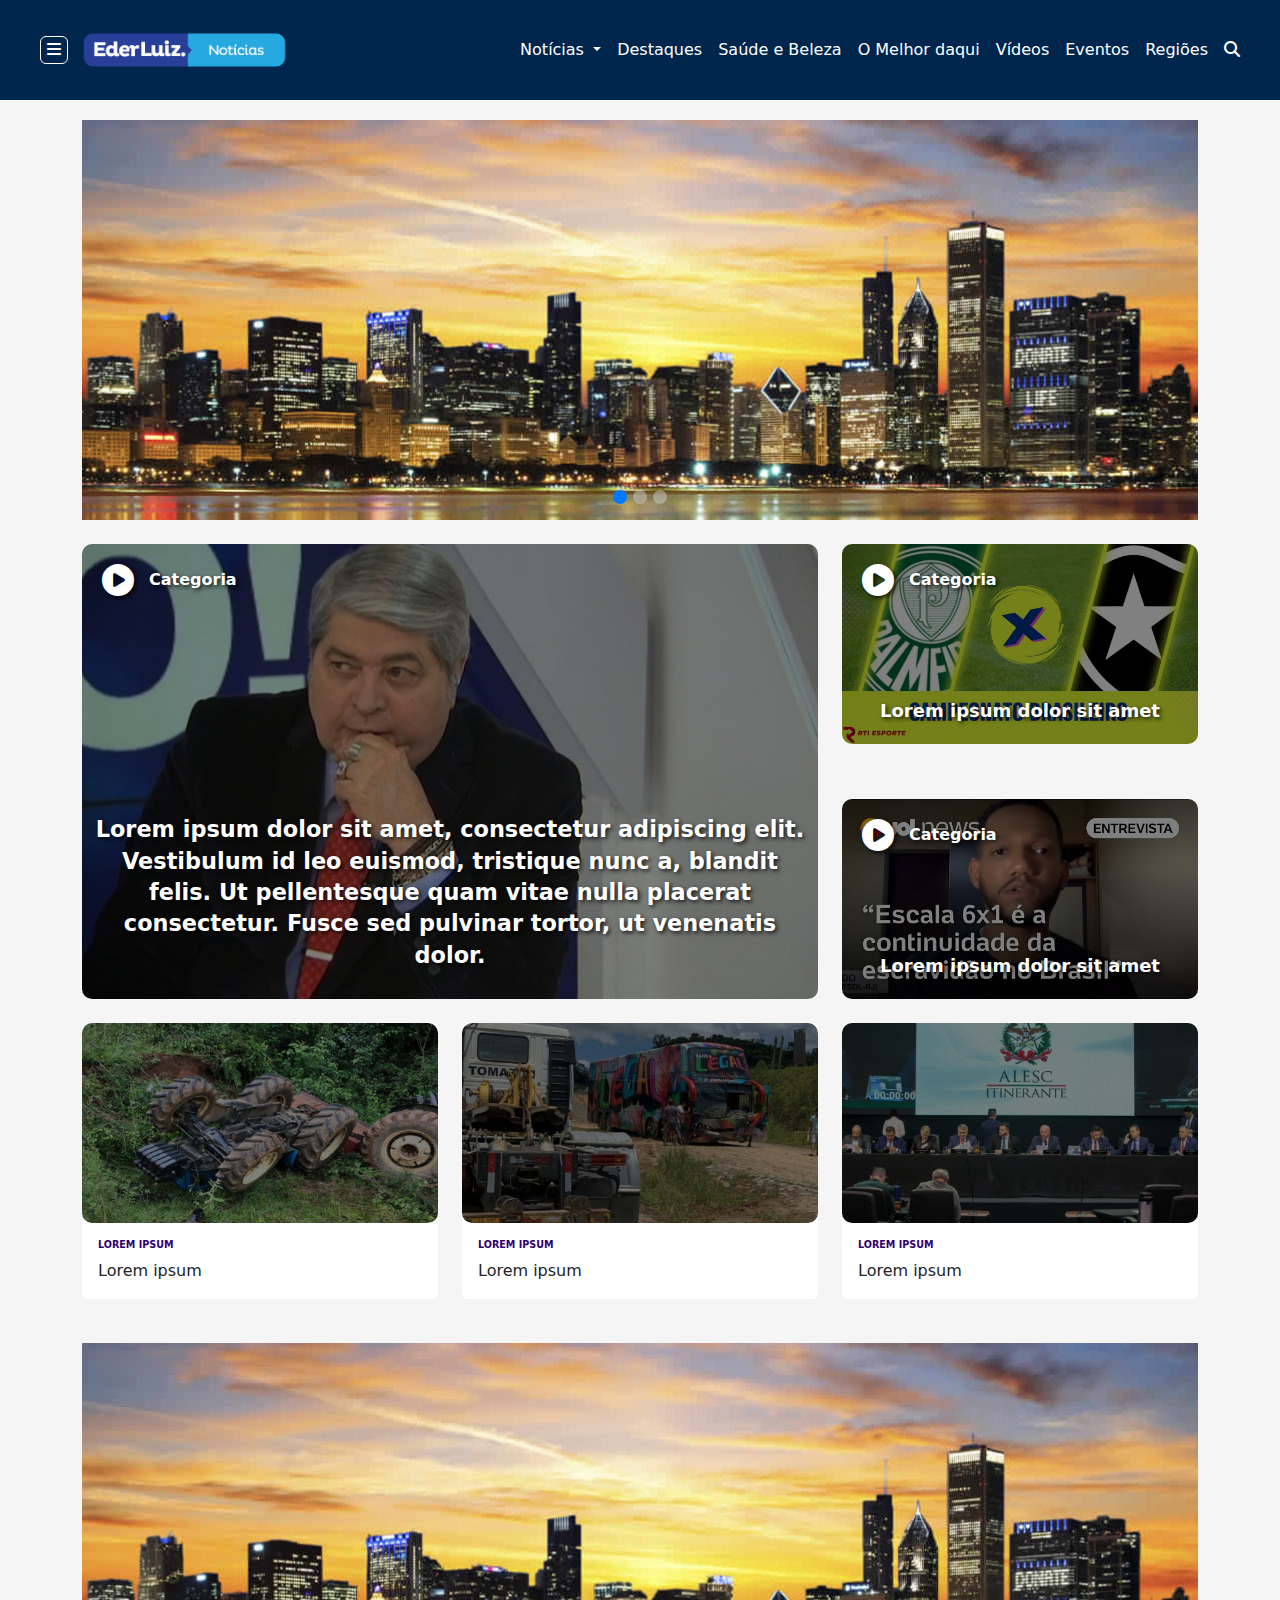
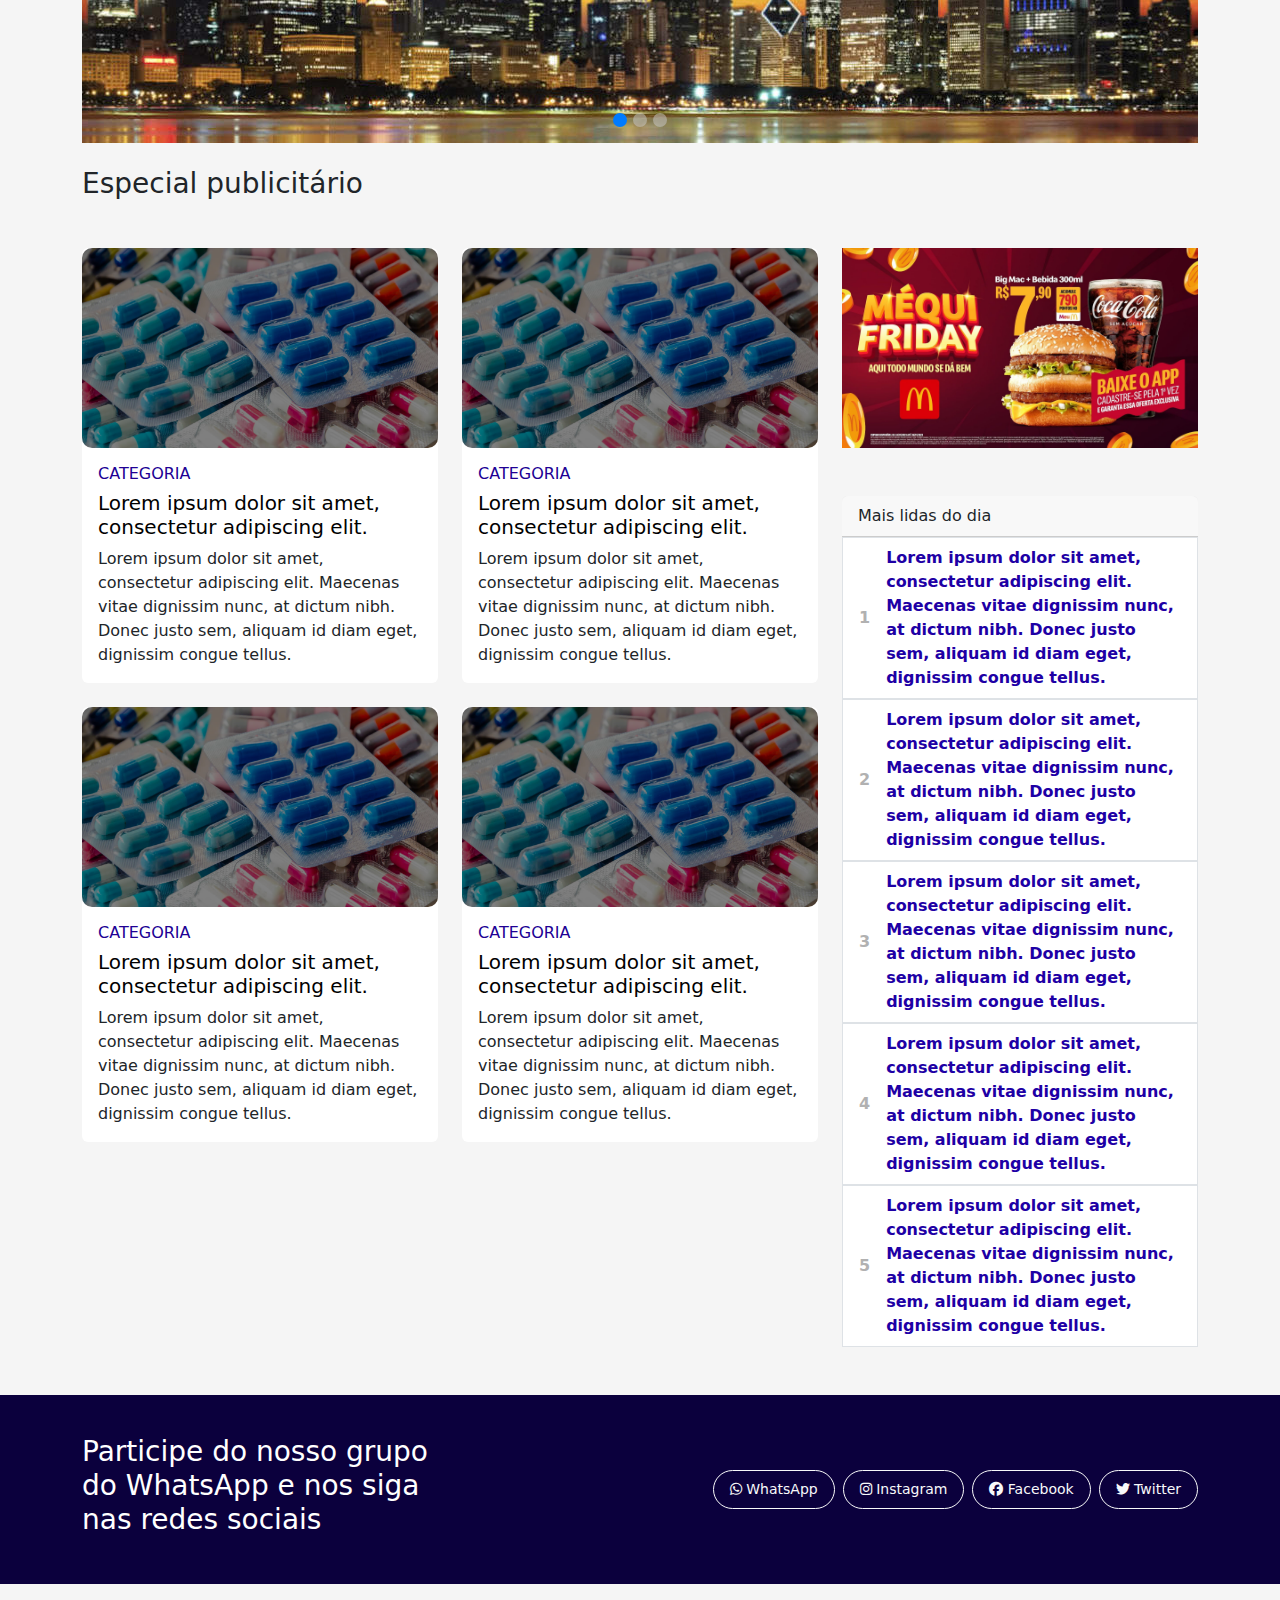
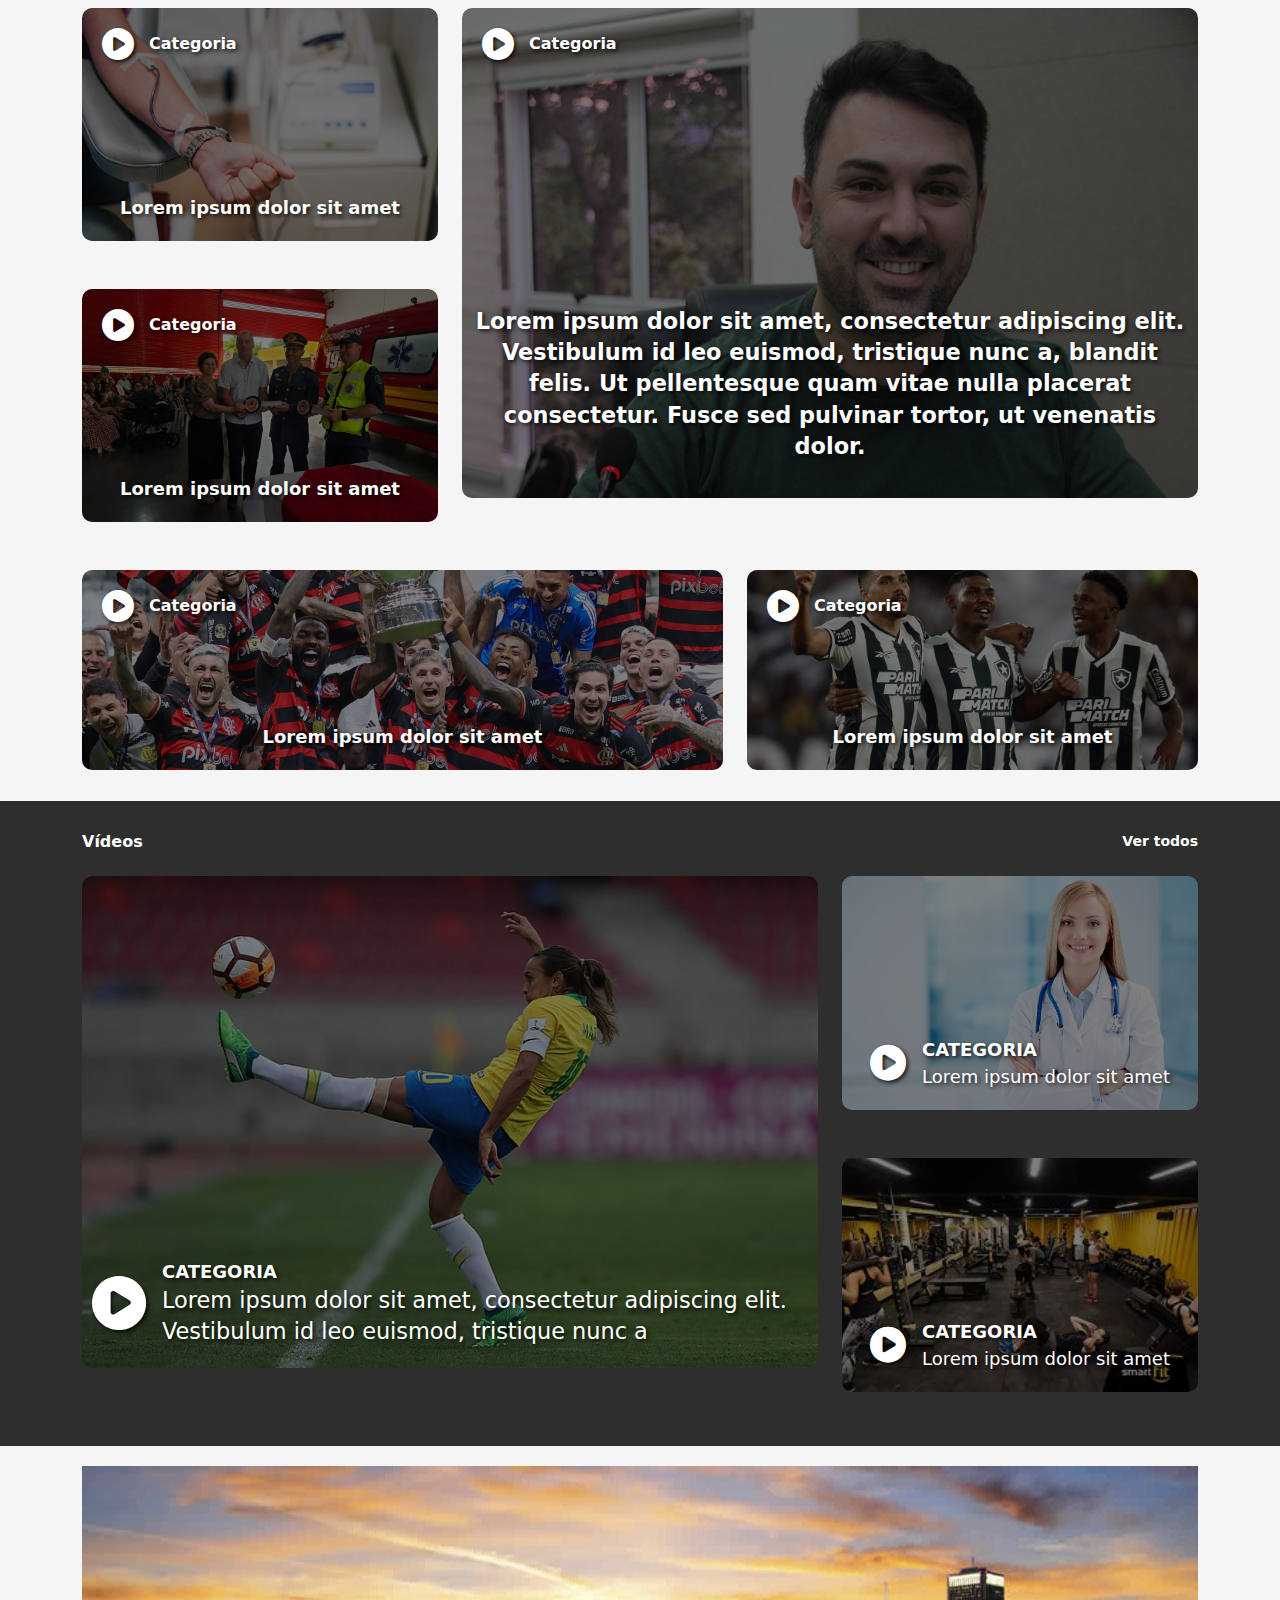
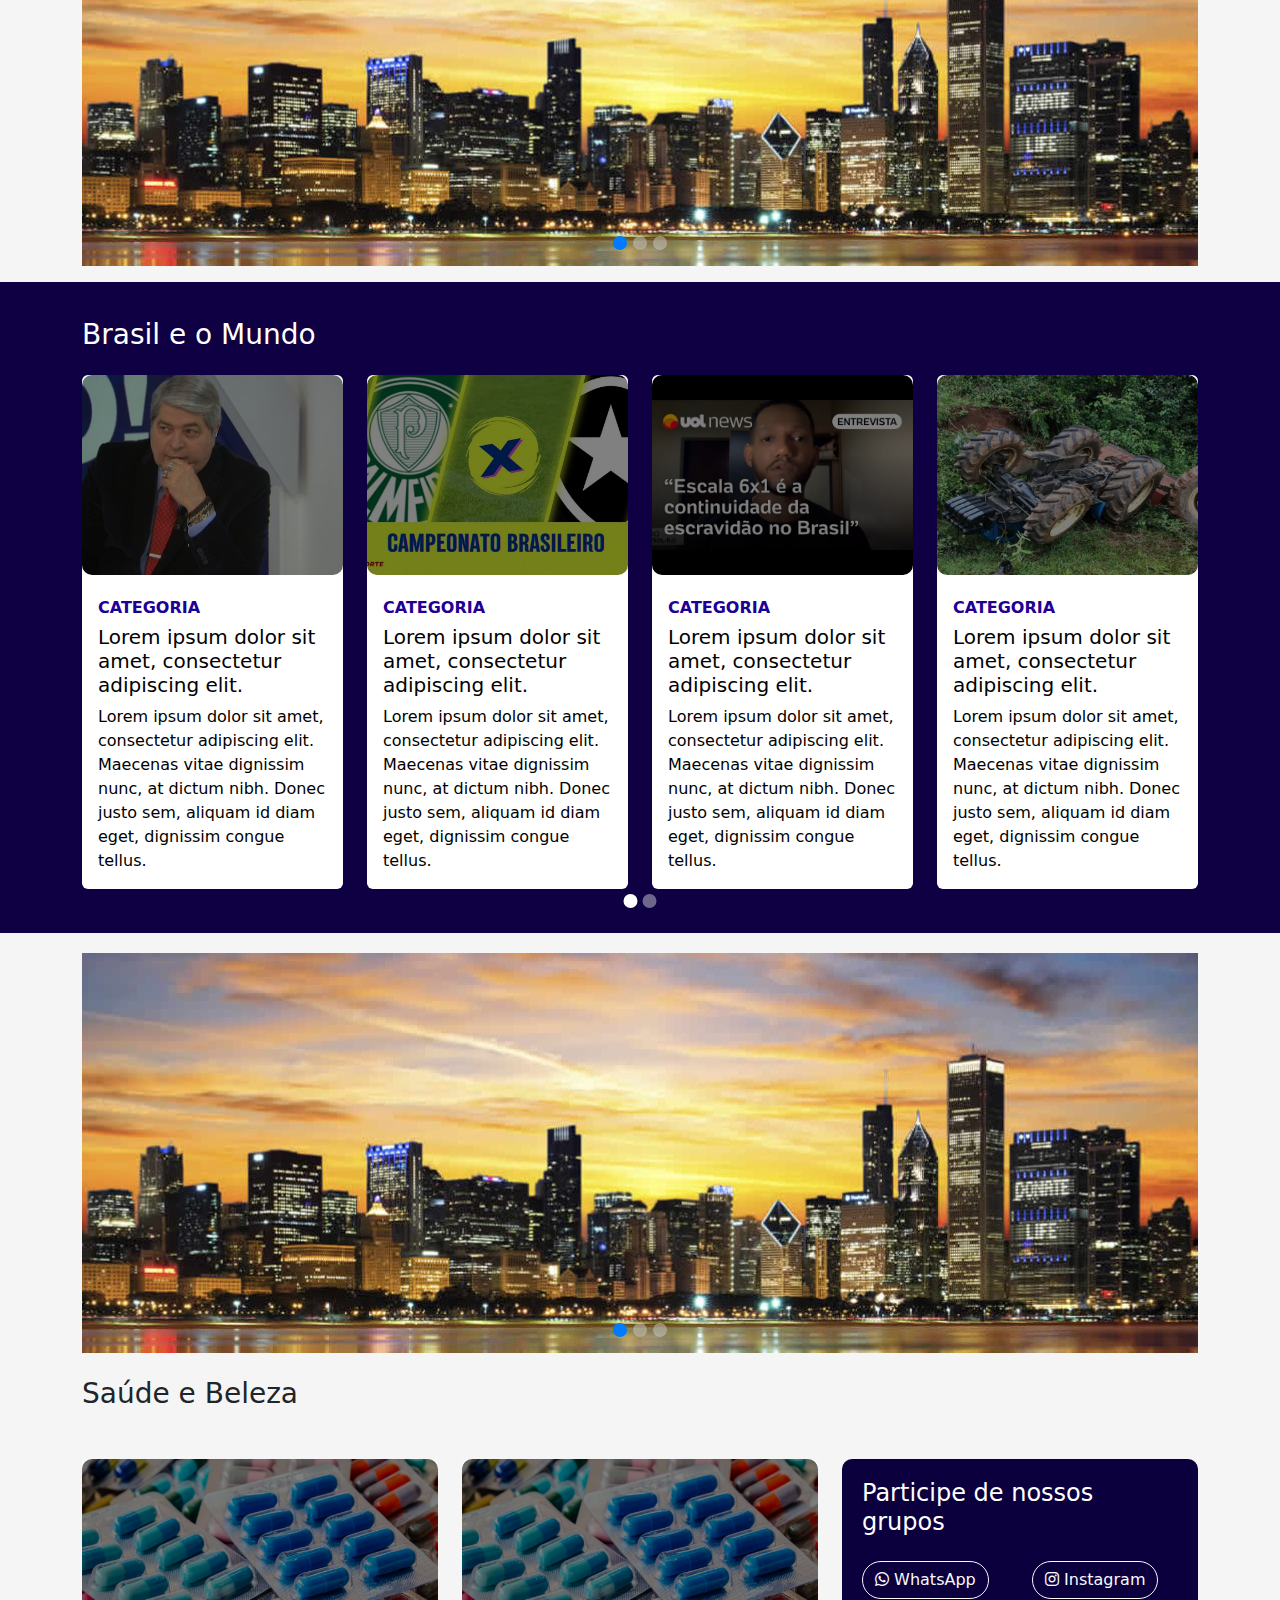
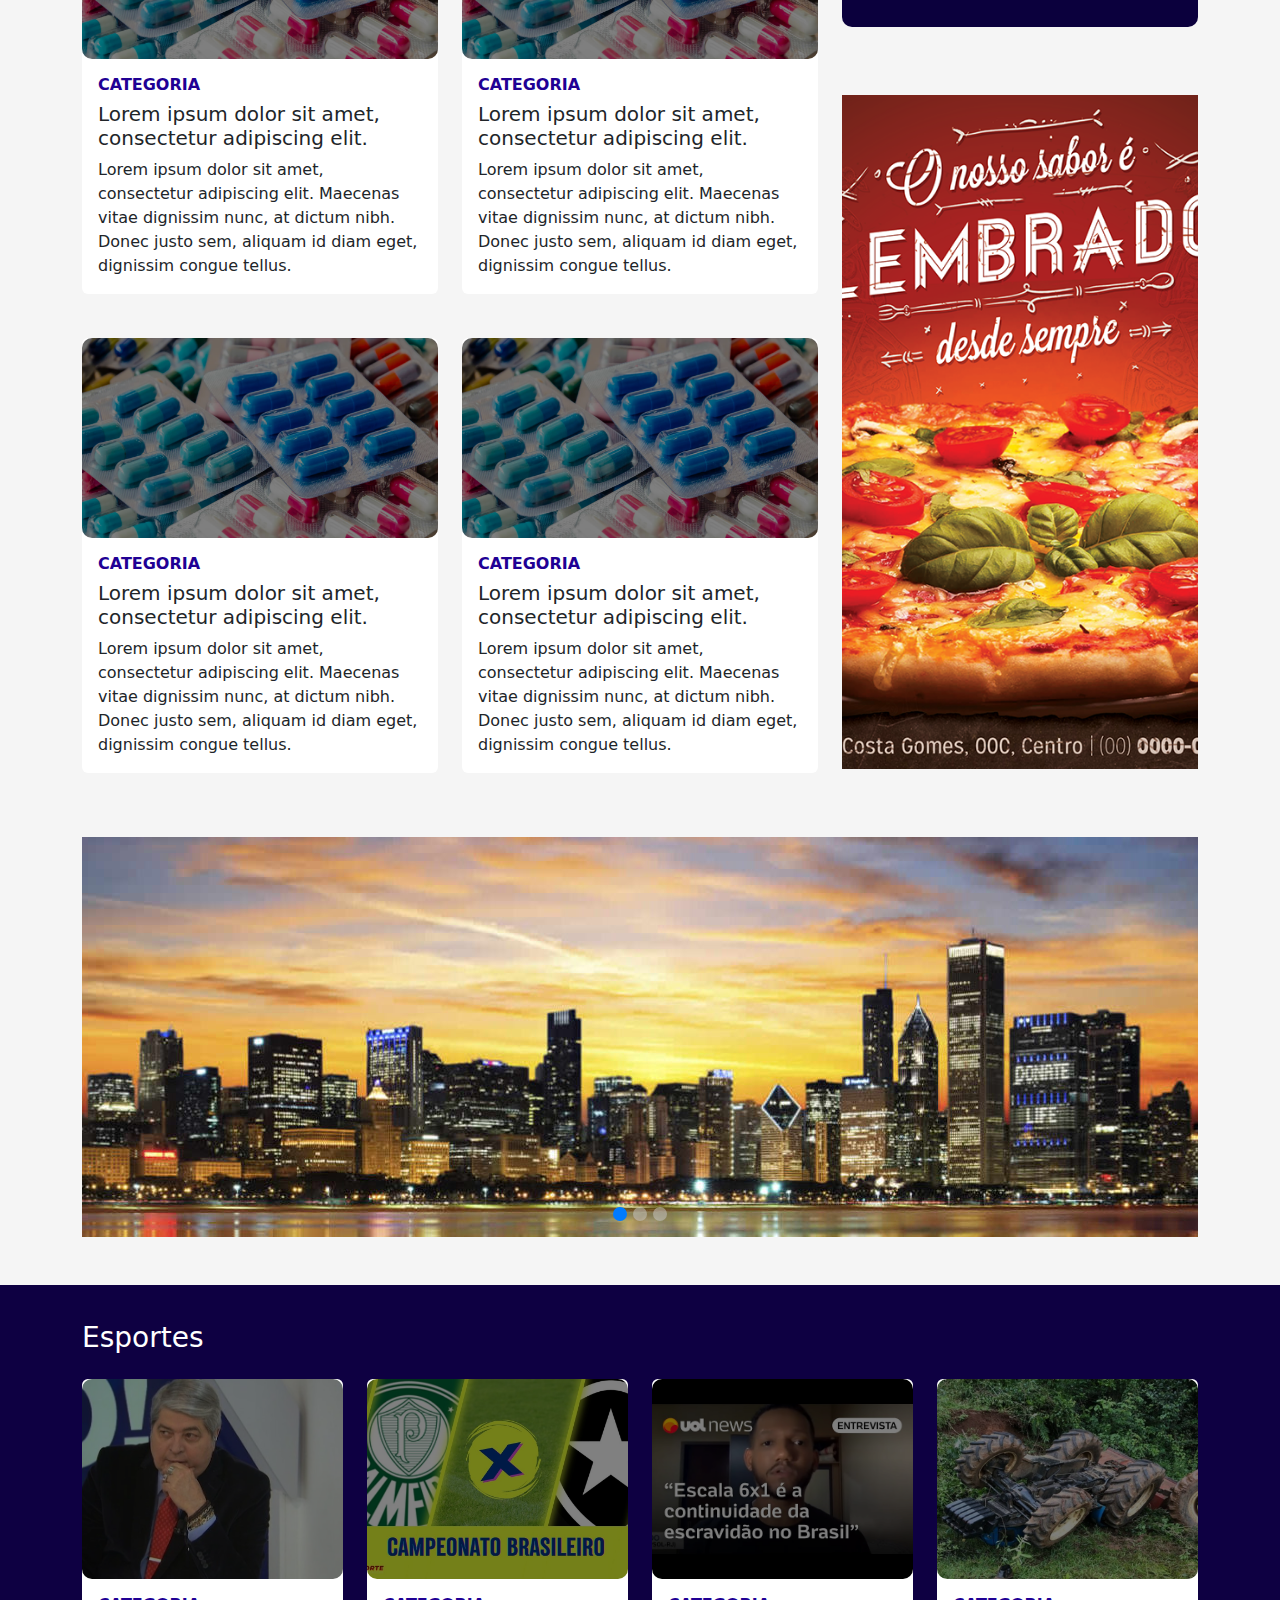
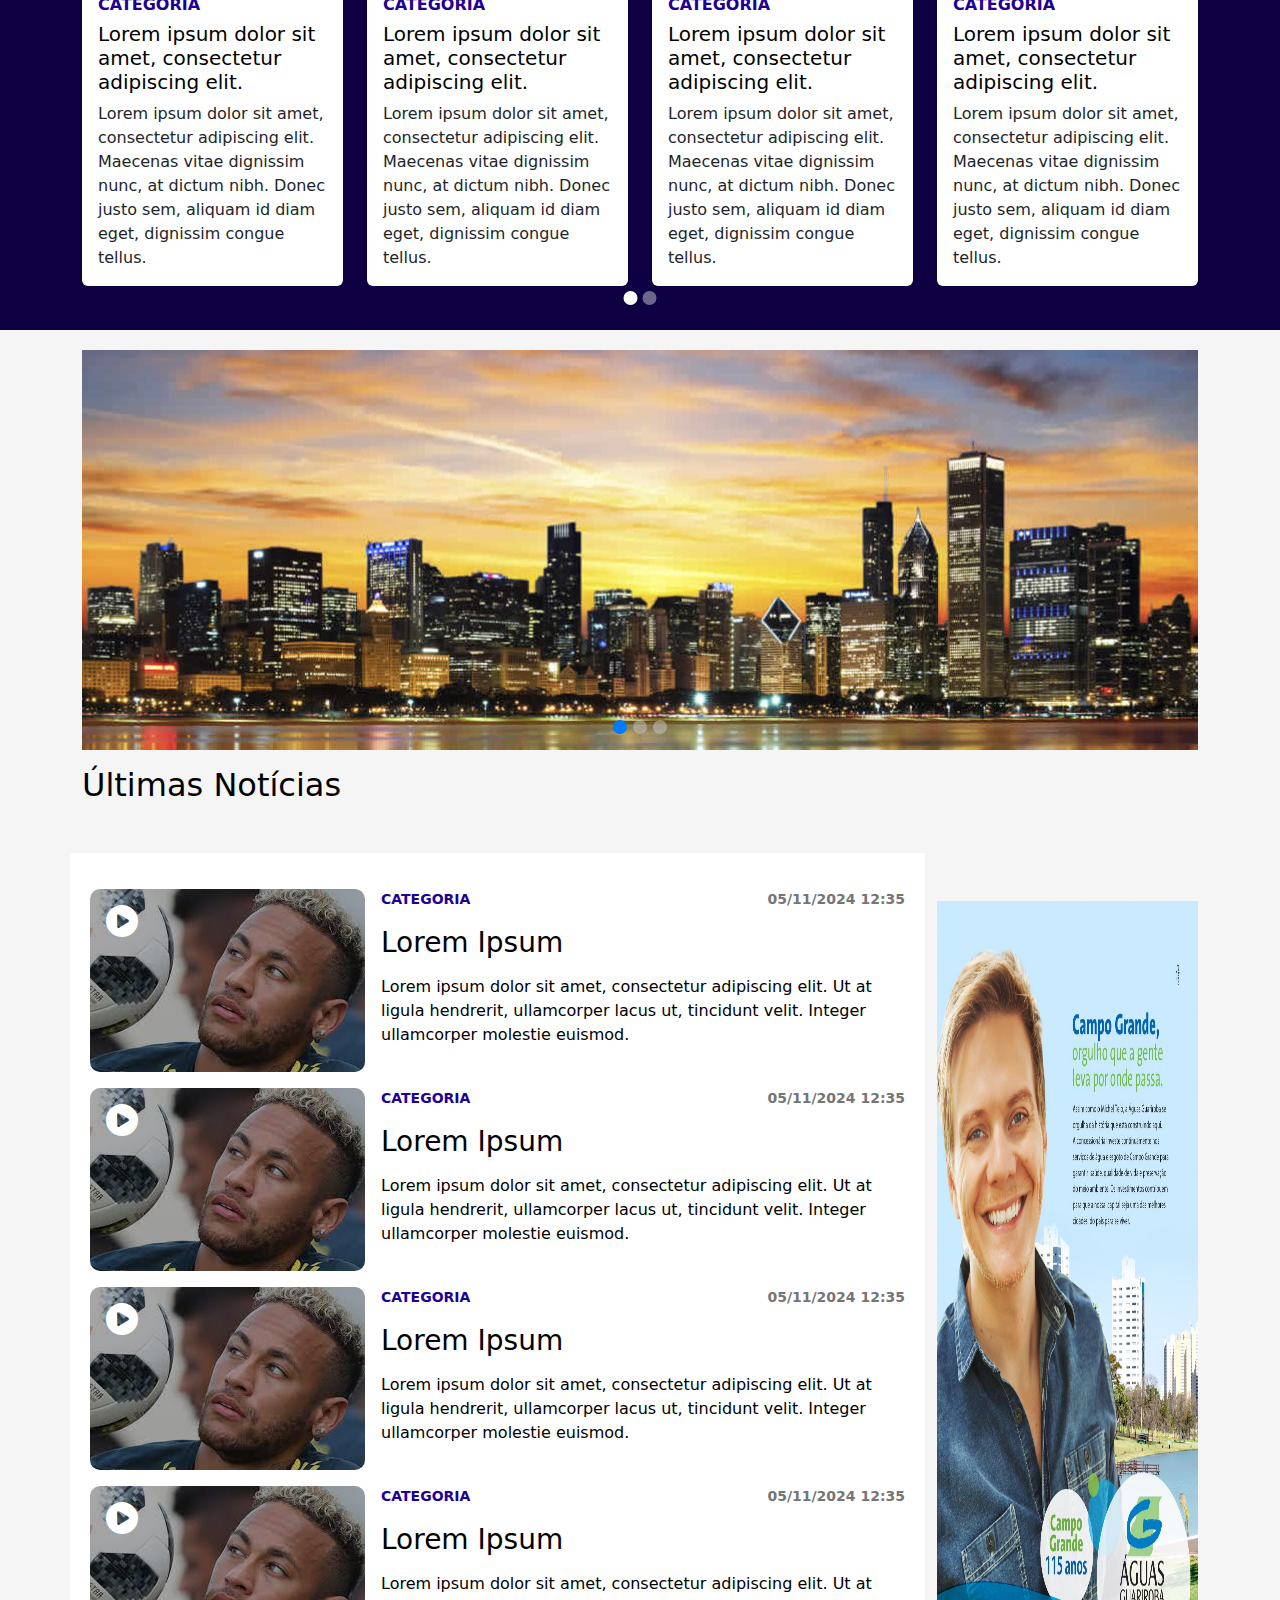
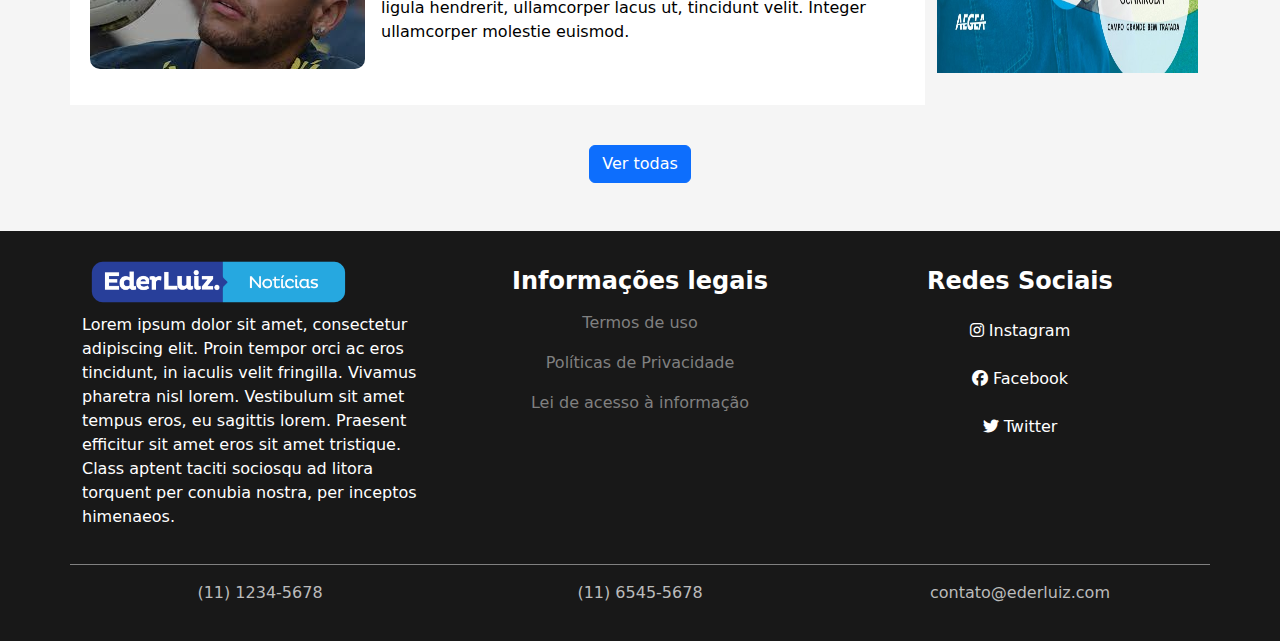
==== commit 751aad24: "Update text image container" ====
--- a/index.html
+++ b/index.html
@@ -191,7 +191,7 @@
                             <i class="fa-sharp fa-solid fa-circle-play fa-2x"></i>
                             <span>Categoria</span>
                         </div>
-                        <div class="text-overlay bottom">Lorem ipsum dolor sit amet</div>
+                        <div class="text-overlay bottom">Lorem ipsum dolor sit amet </div>
                     </div>
                 </a>
                 <div class="image-container mb-4 mt-4 flex-grow-1">
--- a/css/styles.css
+++ b/css/styles.css
@@ -46,6 +46,18 @@
 .navbar-toggler-icon {
     background-image: url("data:image/svg+xml;charset=UTF8,%3Csvg xmlns='http://www.w3.org/2000/svg' fill='%23ffffff' viewBox='0 0 30 30'%3E%3Cpath stroke='rgba%280, 0, 0, 0.5%29' stroke-width='2' d='M4 7h22M4 15h22M4 23h22'/%3E%3C/svg%3E");
 }
+
+.nav-item.dropdown:hover .dropdown-menu {
+    display: block;
+}
+
+.dropdown-menu {
+    display: none;
+    position: absolute;
+    will-change: transform;
+    transform: translate3d(0, 0, 0);
+}
+
 
 .carousel-section {
     margin-top: 20px;
@@ -75,9 +87,11 @@
     position: absolute;
     bottom: 5px;
     left: 50%;
-    transform: translateX(-50%); /* Centraliza os controles horizontalmente */
-    display: flex;
-    gap: 5px; /* Ajusta o espaço entre os indicadores */
+    transform: translateX(-50%);
+    /* Centraliza os controles horizontalmente */
+    display: flex;
+    gap: 5px;
+    /* Ajusta o espaço entre os indicadores */
 }
 
 .carousel-indicators-cards button {
@@ -86,20 +100,24 @@
     border-radius: 50% !important;
     background-color: rgb(255, 255, 255, 0.4) !important;
     border: none !important;
-    transition: background-color 0.3s ease; /* Adiciona transição suave */
+    transition: background-color 0.3s ease;
+    /* Adiciona transição suave */
 }
 
 .carousel-indicators-cards .active {
-    background-color: #ffffff !important; /* Azul dinâmico para o indicador ativo */
+    background-color: #ffffff !important;
+    /* Azul dinâmico para o indicador ativo */
 }
 
 .carousel-indicators-cards-esportes {
     position: absolute;
     bottom: 5px;
     left: 50%;
-    transform: translateX(-50%); /* Centraliza os controles horizontalmente */
-    display: flex;
-    gap: 5px; /* Ajusta o espaço entre os indicadores */
+    transform: translateX(-50%);
+    /* Centraliza os controles horizontalmente */
+    display: flex;
+    gap: 5px;
+    /* Ajusta o espaço entre os indicadores */
 }
 
 .carousel-indicators-cards-esportes button {
@@ -108,11 +126,13 @@
     border-radius: 50% !important;
     background-color: rgb(255, 255, 255, 0.4) !important;
     border: none !important;
-    transition: background-color 0.3s ease; /* Adiciona transição suave */
+    transition: background-color 0.3s ease;
+    /* Adiciona transição suave */
 }
 
 .carousel-indicators-cards-esportes .active {
-    background-color: #ffffff !important; /* Azul dinâmico para o indicador ativo */
+    background-color: #ffffff !important;
+    /* Azul dinâmico para o indicador ativo */
 }
 
 .carousel-inner img {
@@ -123,21 +143,14 @@
     border-radius: 10px;
 }
 
-.img1 {
-    max-height: 100%;
-}
-
 .image-real-container {
     position: relative;
     width: 100%;
-    height: auto;
 }
 
 .image-real-container img {
     display: block;
     width: 100%;
-    height: auto;
-    object-fit: cover;
     filter: brightness(0.5);
     transition: filter 0.3s ease;
 }
@@ -146,34 +159,37 @@
     filter: brightness(0.85);
 }
 
-/* Texto no topo da imagem */
-.image-real-container .text-overlay.top-left {
+.img1 {
+    display: block;
+    width: 100%;
+    height: auto;
+}
+
+.text-overlay {
     position: absolute;
-    top: 10px;
-    left: 10px;
+    color: white;
+    width: 100%;
+    padding: 10px;
+    box-sizing: border-box; /* Inclui padding dentro do tamanho total */
+    overflow: hidden; /* Impede que o texto ultrapasse os limites do container */
+}
+
+.text-overlay.top-left {
+    top: 0;
+    left: 0;
     display: flex;
     align-items: center;
-    gap: 10px;
-    padding: 5px 10px;
-    border-radius: 5px;
-    color: white;
-    font-size: 16px;
-    font-weight: bold;
-    text-shadow: 1px 1px 3px rgba(0, 0, 0, 0.8);
-    z-index: 10;
-}
-
-/* Texto na parte inferior da imagem */
-.image-real-container .text-overlay.bottom p {
-    margin: 0;
-    width: 100%;
-    text-align: left;
-    /* Alinha o texto à esquerda */
-    box-sizing: border-box;
-    /* Garante que o padding não faça o texto sair da área da imagem */
-    overflow-wrap: break-word;
-    /* Garante que o texto não ultrapasse os limites */
-}
+    justify-content: start;
+}
+
+.text-overlay.bottom {
+    bottom: 0;
+    left: 0;
+    display: flex;
+    align-items: center;
+    justify-content: center;
+}
+
 
 .image-container {
     position: relative;
@@ -183,7 +199,7 @@
 .image-container img {
     display: block;
     width: 100%;
-    filter: brightness(0.7);
+    filter: brightness(0.5);
     transition: filter 0.3s ease;
 }
 
@@ -213,7 +229,8 @@
 
 @media (max-width: 767px) {
     .fa-circle-play {
-        font-size: 1.5rem; /* Reduz o tamanho para telas pequenas */
+        font-size: 1.5rem;
+        /* Reduz o tamanho para telas pequenas */
     }
 }
 
@@ -253,12 +270,11 @@
 }
 
 .responsive-text {
-    font-size: 1rem;
-    line-height: 1.5;
-    max-width: 90%;
-    /* Limita a largura do texto */
-    word-wrap: break-word;
-    margin: 0 auto;
+    font-size: calc(1rem + 0.5vw); /* Escala o tamanho do texto com base no tamanho da tela */
+    line-height: 1.4; /* Define espaçamento entre linhas */
+    word-wrap: break-word; /* Garante que as palavras sejam quebradas, se necessário */
+    white-space: normal; /* Permite múltiplas linhas de texto */
+    overflow-wrap: break-word; /* Quebra palavras longas */
 }
 
 @media (max-width: 768px) {
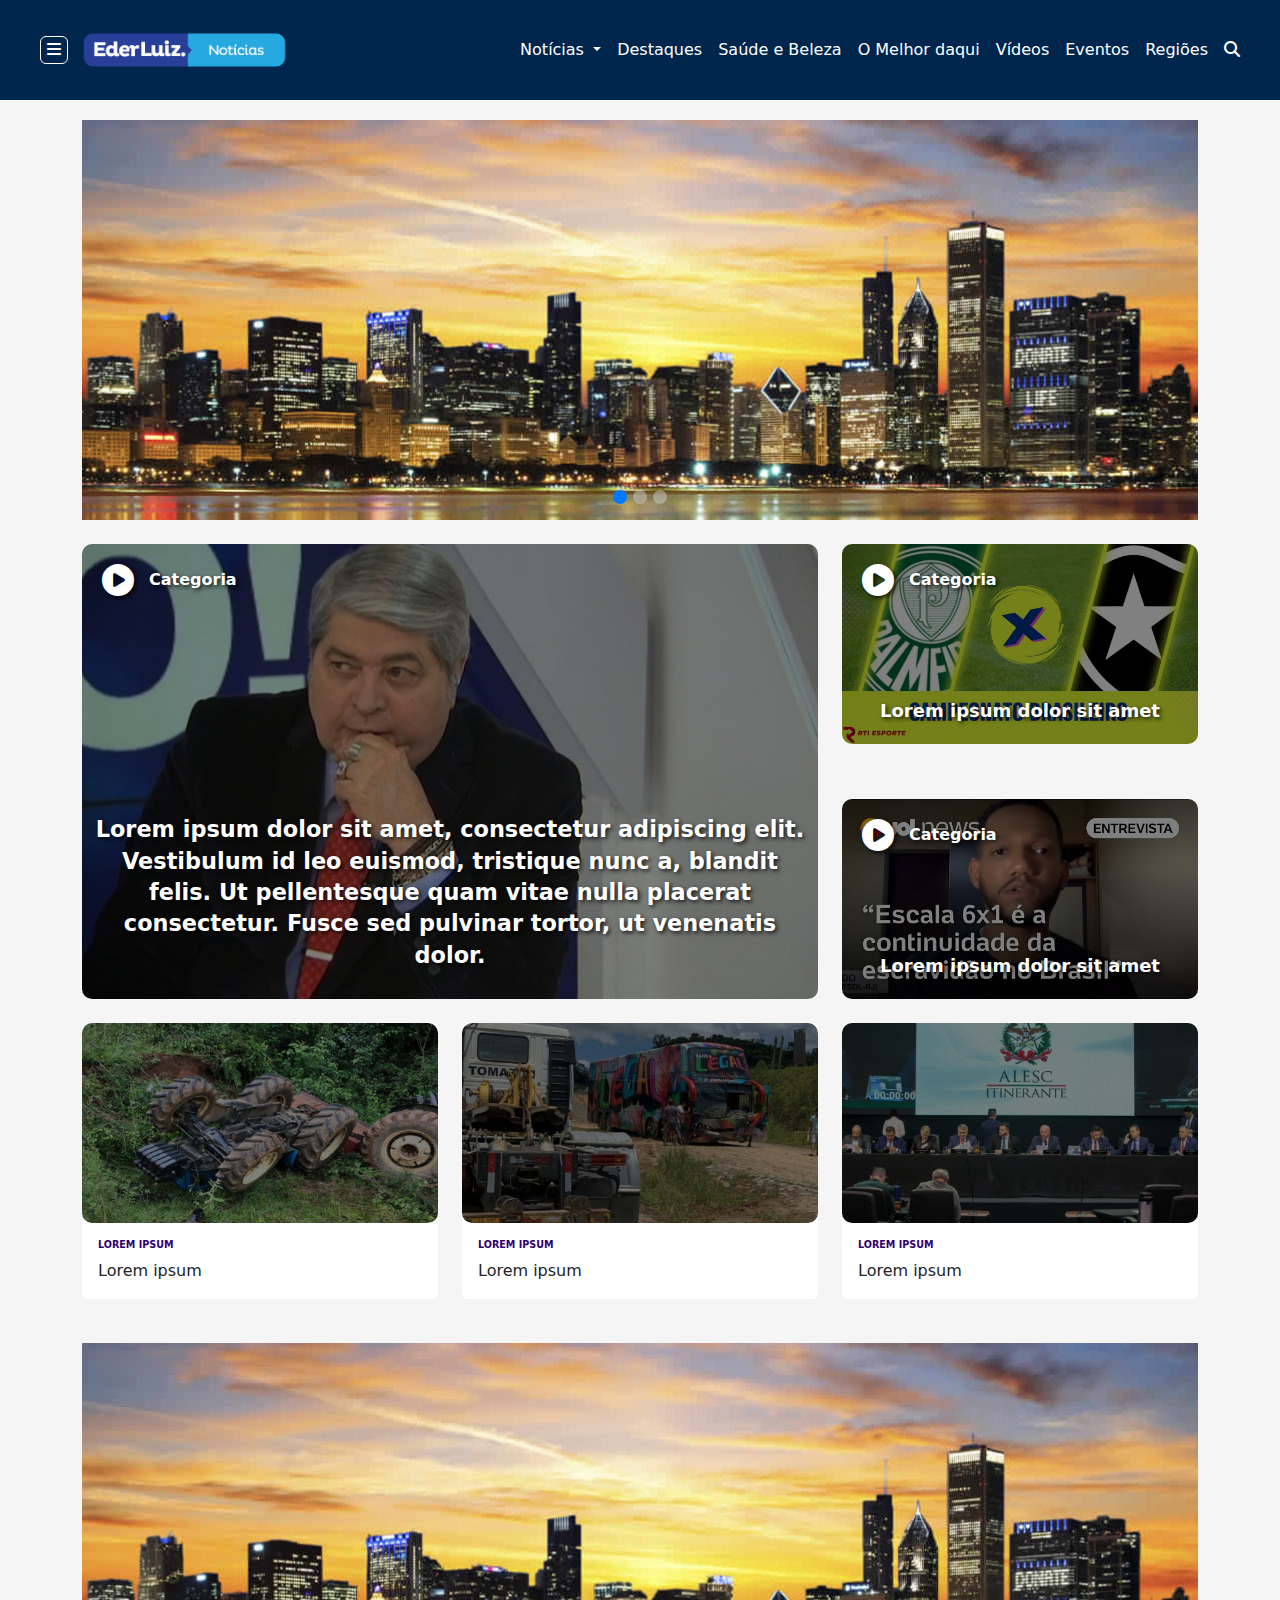
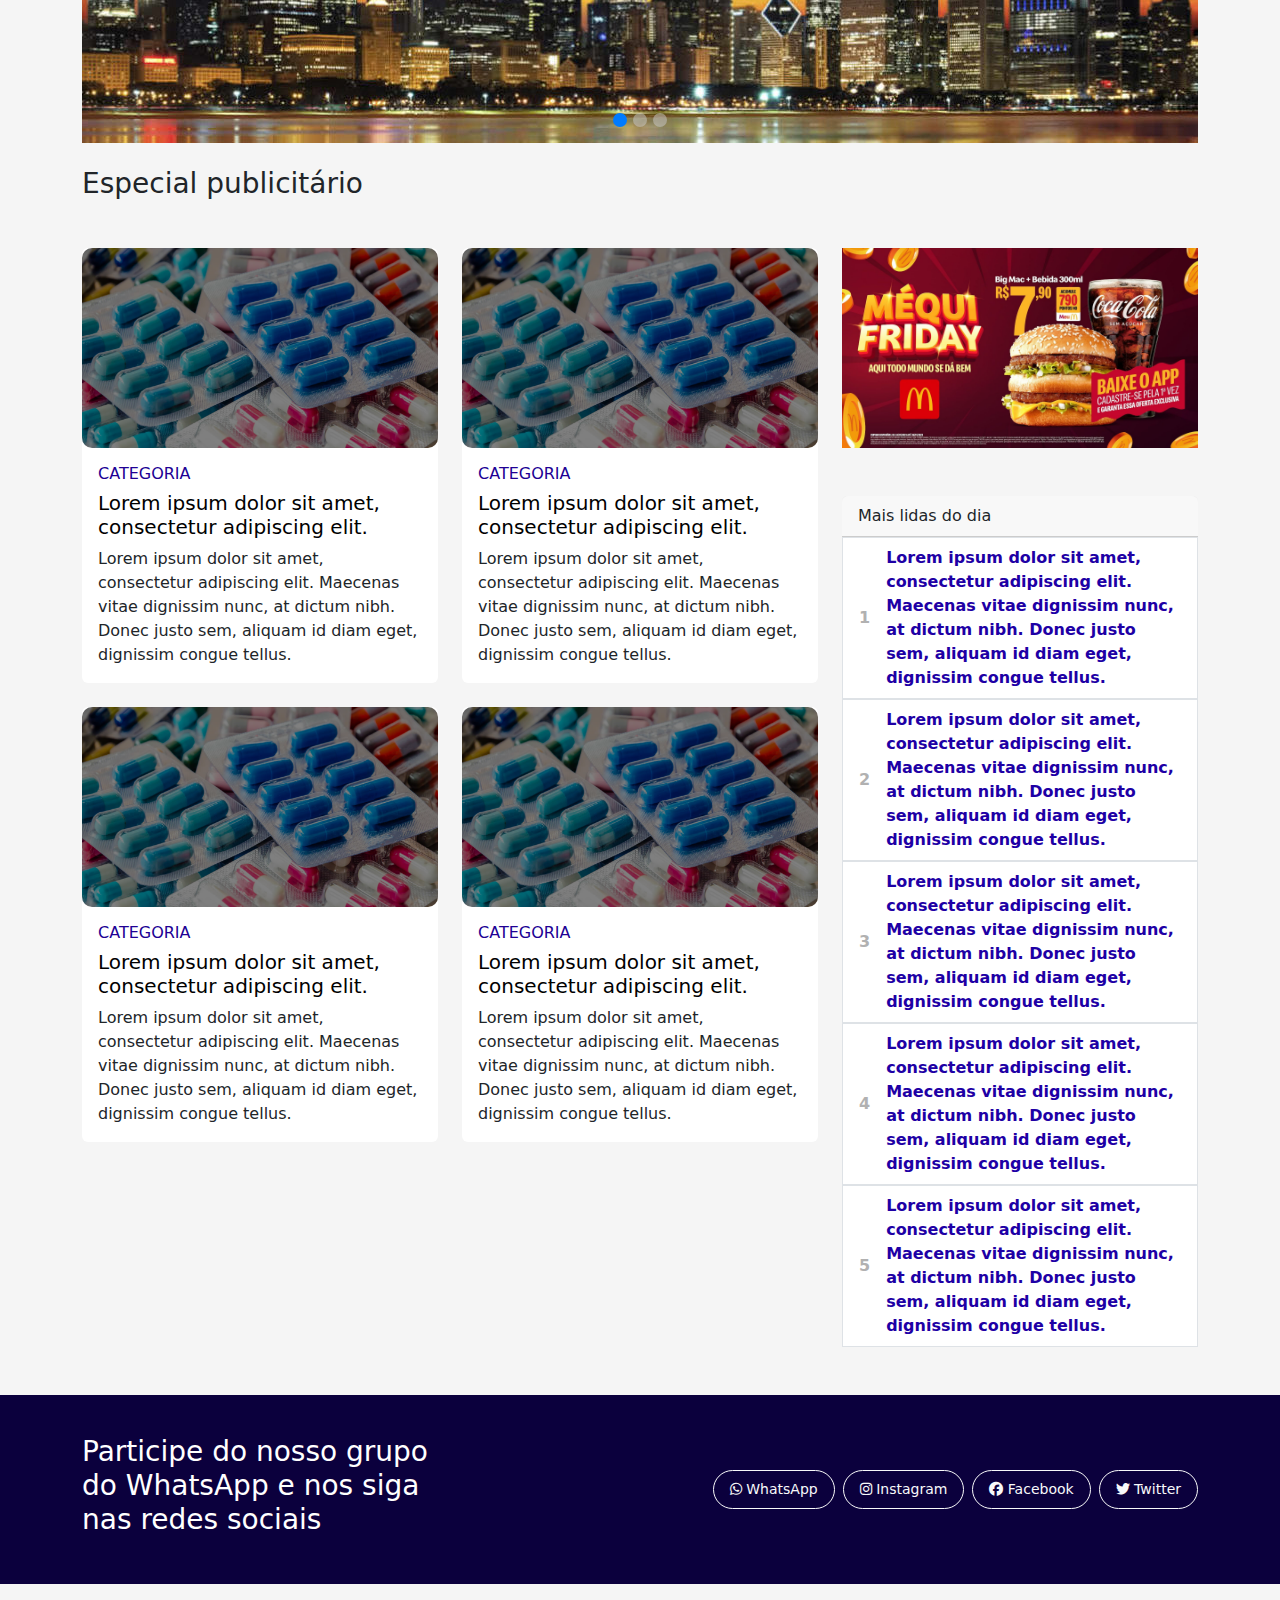
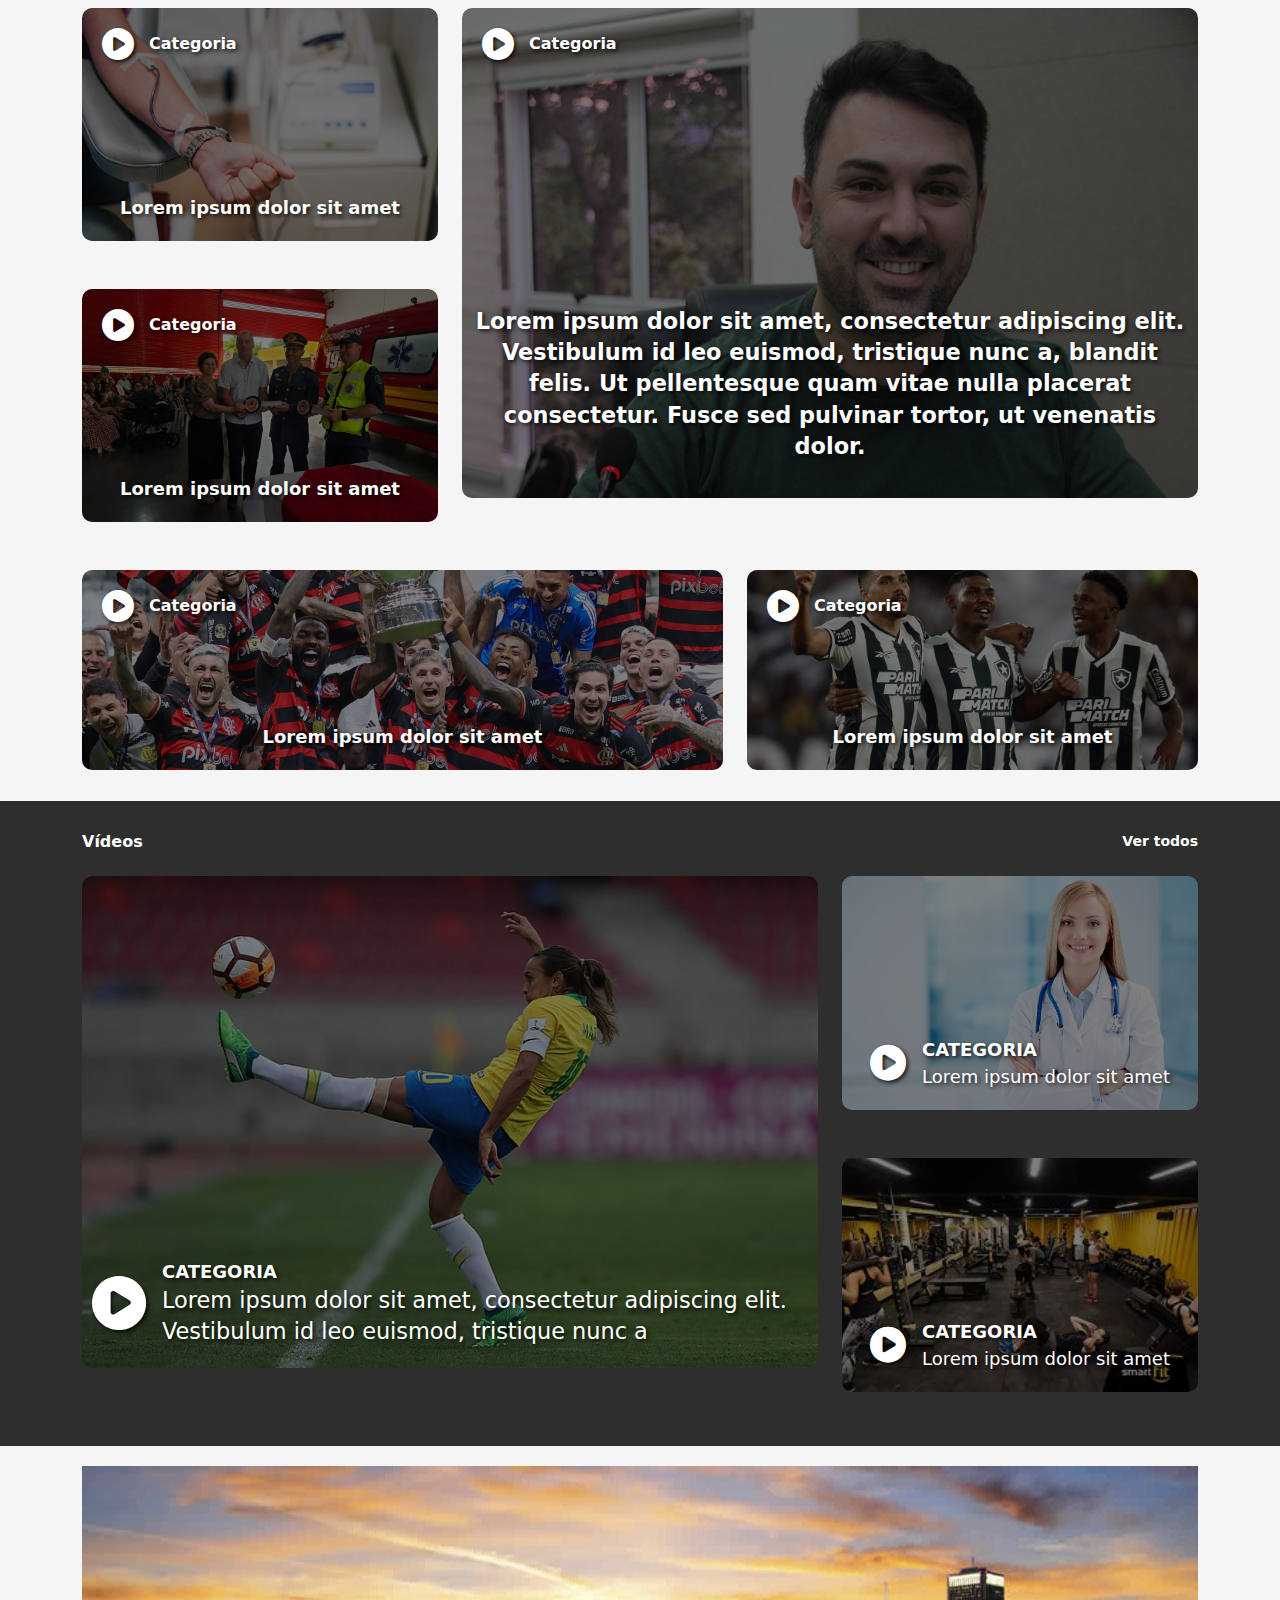
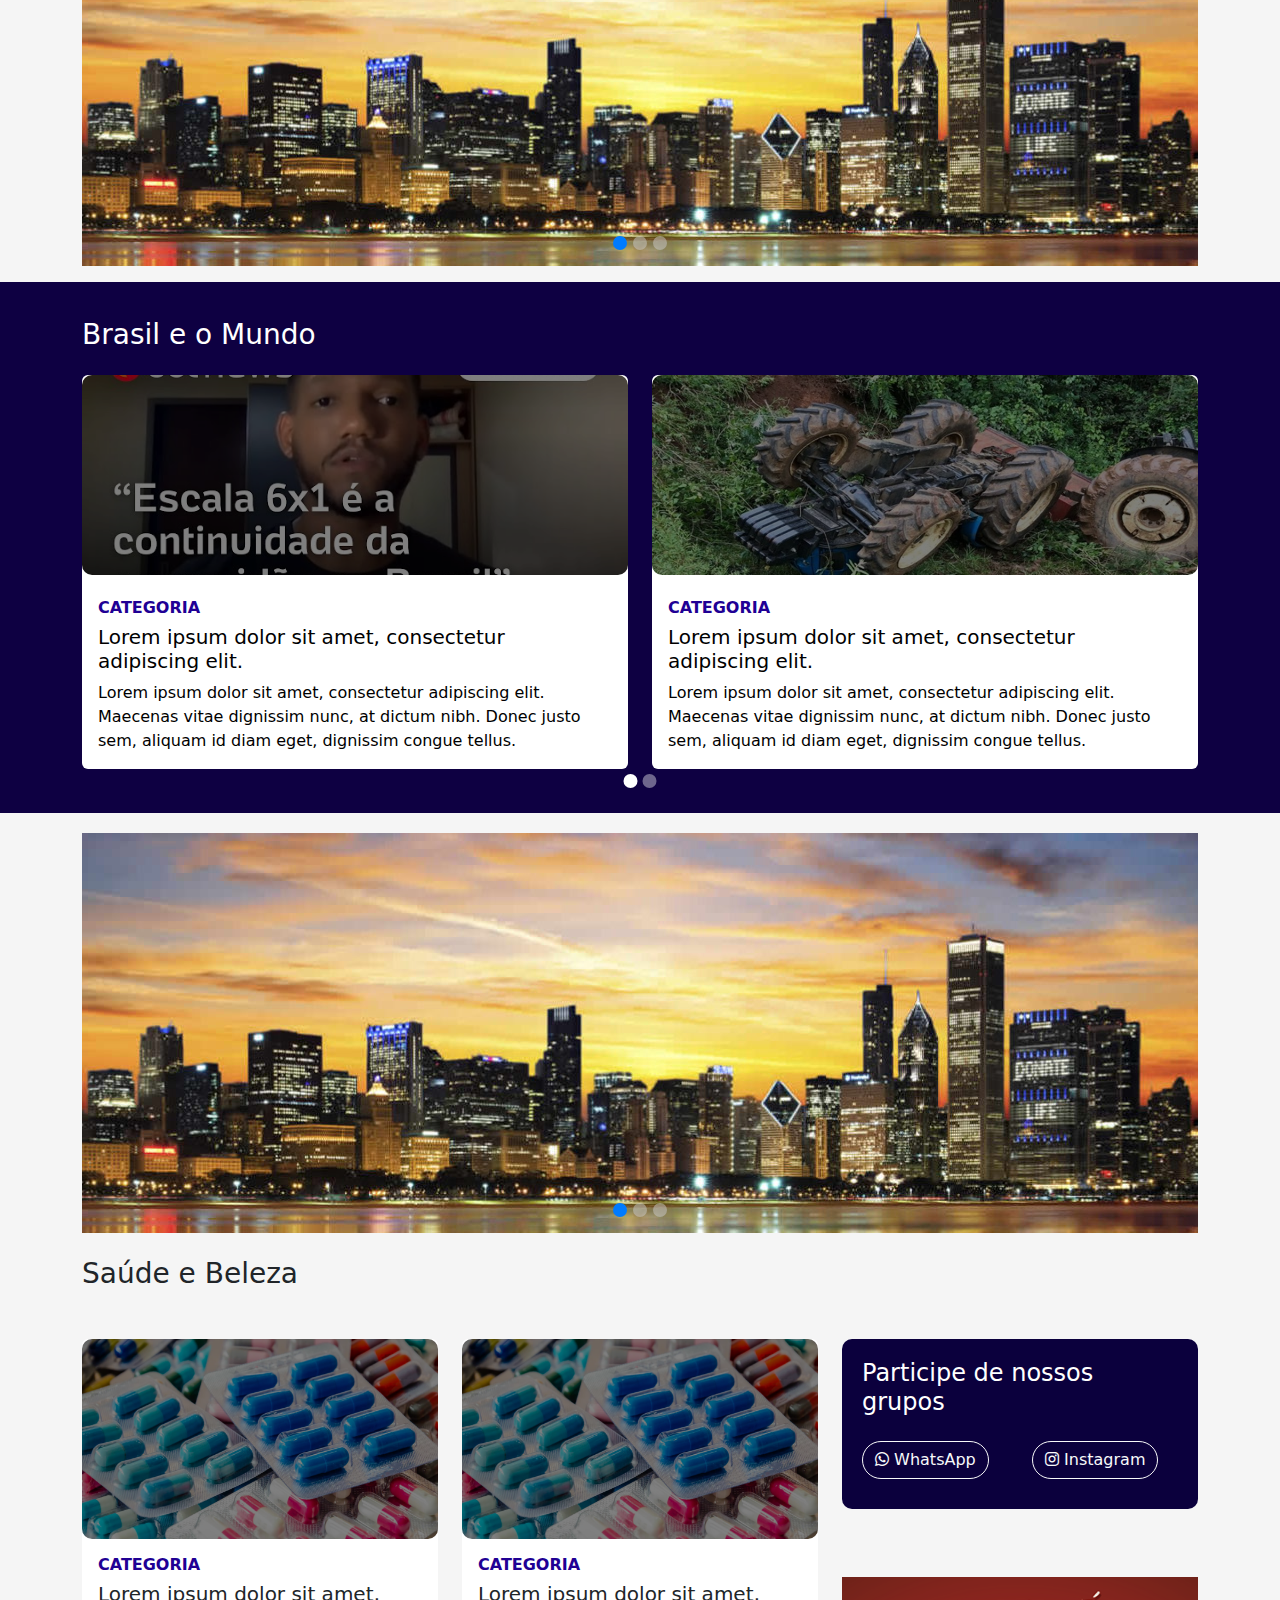
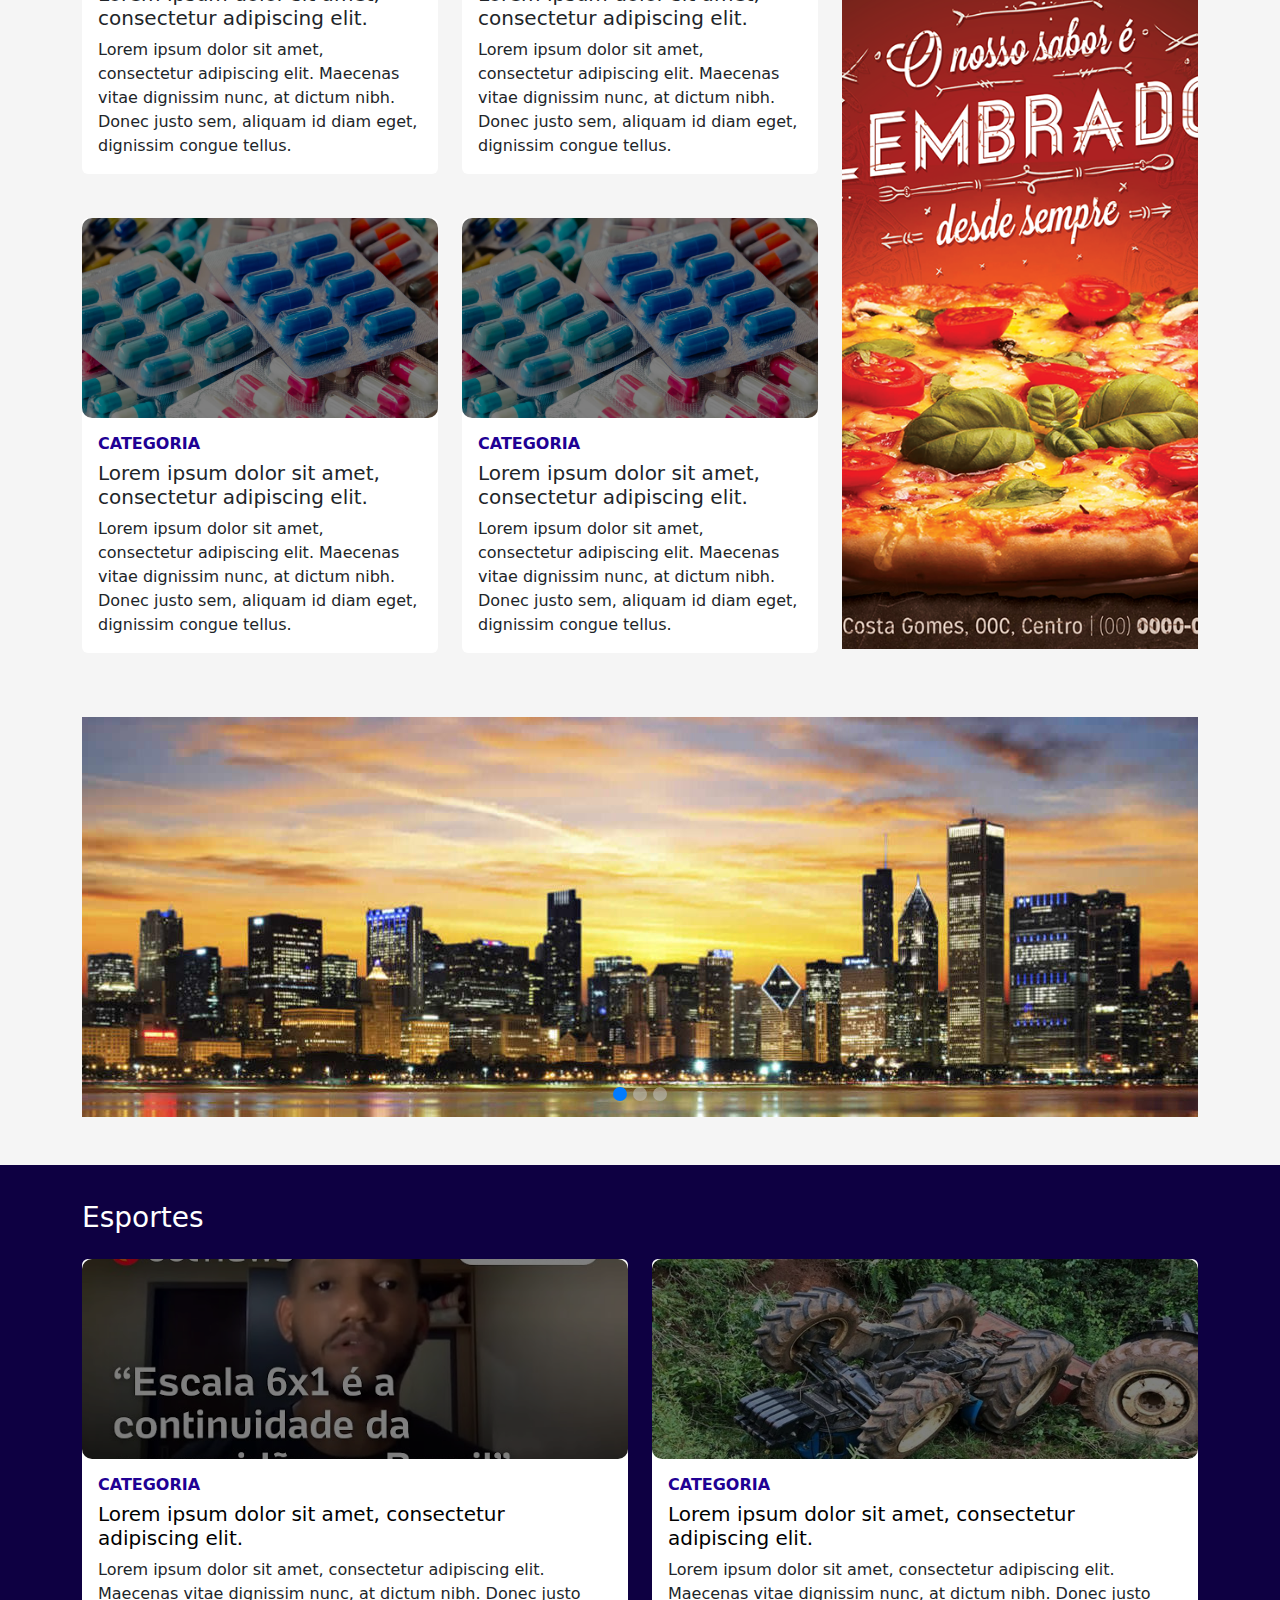
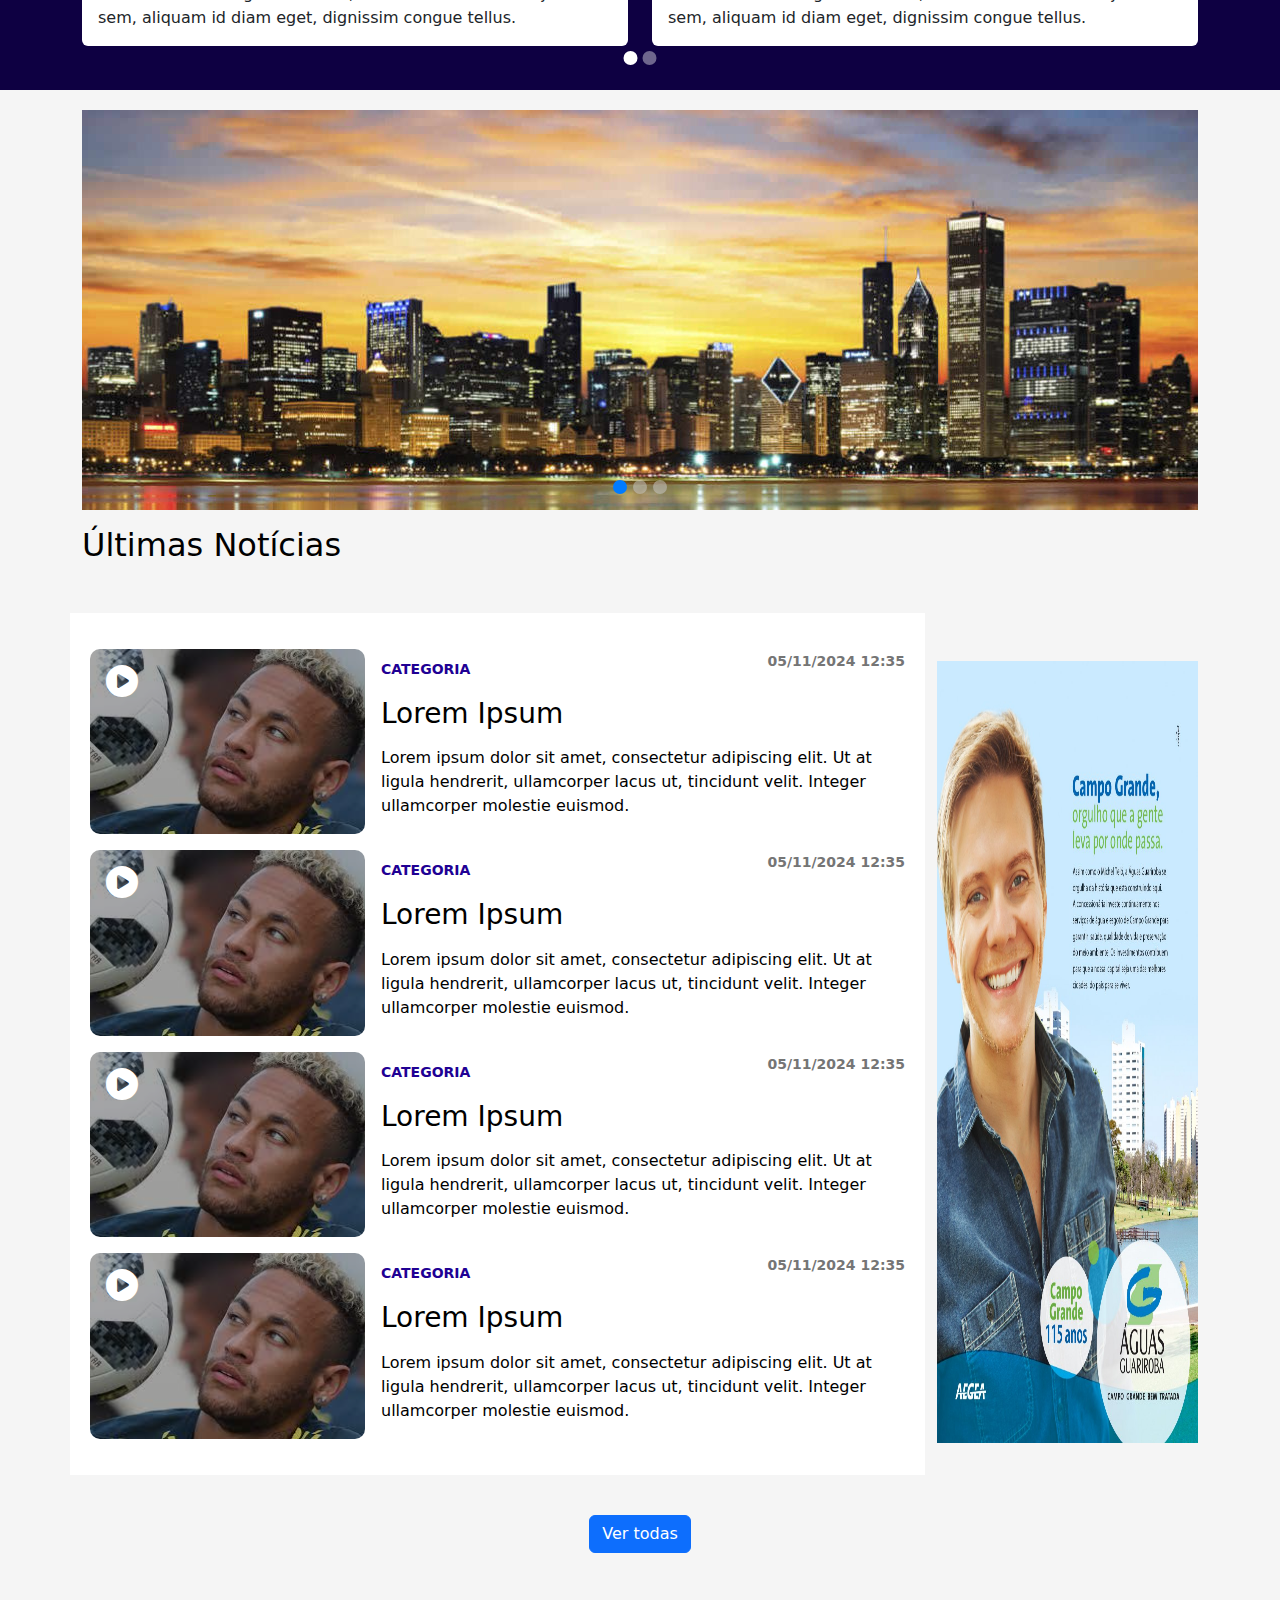
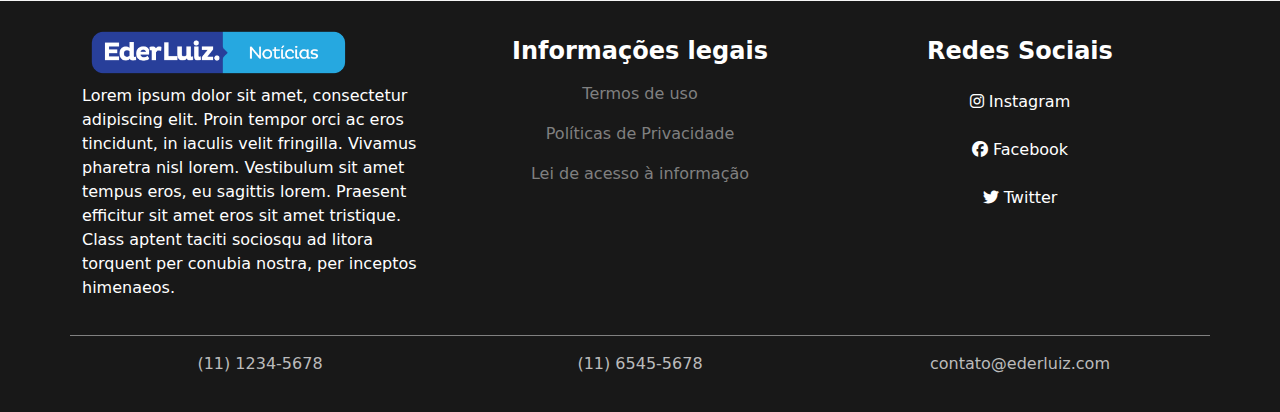
==== commit 2a5dfb03: "Update details" ====
--- a/index.html
+++ b/index.html
@@ -69,7 +69,7 @@
                     <li class="nav-item"><a class="nav-link" href="editoria.html">Vídeos</a></li>
                     <li class="nav-item"><a class="nav-link" href="editoria.html">Eventos</a></li>
                     <li class="nav-item"><a class="nav-link" href="editoria.html">Regiões</a></li>
-                    <li class="nav-item"><a class="nav-link" href="editoria.html"><i
+                    <li class="nav-item"><a style="cursor: pointer;" class="nav-link" onclick="abrirPesquisa()"><i
                                 class="fa-solid fa-magnifying-glass"></i></a>
                     </li>
                 </ul>
@@ -77,6 +77,22 @@
         </div>
         </div>
     </nav>
+
+    <!-- Modal de Pesquisa -->
+    <div id="modal-pesquisa" class="modal-pesquisa">
+        <div class="modal-content">
+            <!-- Caixa de Pesquisa -->
+            <div class="search-box">
+                <input type="text" placeholder="Pesquisar" />
+                <button>
+                    <i class="fa-solid fa-magnifying-glass"></i>
+                </button>
+            </div>
+        </div>
+
+        <!-- Botão de Fechar -->
+        <button class="btn-close-modal" onclick="fecharPesquisa()">&times;</button>
+    </div>
 
     <!-- Offcanvas Menu -->
     <div class="offcanvas offcanvas-start text-white" tabindex="-1" id="offcanvasMenu"
@@ -656,11 +672,11 @@
                     <!-- Primeira Slide -->
                     <div class="carousel-item active">
                         <div class="row">
-                            <div class="col-md-3 mb-4">
+                            <div class="col-md-6 mb-4">
                                 <div class="card" style="width: 100%;">
                                     <a href="noticia.html" style="text-decoration: none;">
                                         <div class="image-container">
-                                            <img src="./imgs/img.jpg" class="card-img-top" alt="Lorem ipsum">
+                                            <img src="./imgs/img3.jpg" class="card-img-top" alt="Lorem ipsum">
                                         </div>
                                         <div class="card-body">
                                             <h6 class="card-categoria">Categoria</h6>
@@ -678,11 +694,11 @@
                                     </a>
                                 </div>
                             </div>
-                            <div class="col-md-3 mb-4">
+                            <div class="col-md-6 mb-4">
                                 <div class="card" style="width: 100%;">
                                     <a href="noticia.html" style="text-decoration: none;">
                                         <div class="image-container">
-                                            <img src="./imgs/img2.jpg" class="card-img-top" alt="Lorem ipsum">
+                                            <img src="./imgs/img4.jpg" class="card-img-top" alt="Lorem ipsum">
                                         </div>
                                         <div class="card-body">
                                             <h6 class="card-categoria">Categoria</h6>
@@ -700,11 +716,18 @@
                                     </a>
                                 </div>
                             </div>
-                            <div class="col-md-3 mb-4">
+                        </div>
+                    </div>
+
+                    <!-- Segunda Slide -->
+                    <div class="carousel-item">
+                        <div class="row">
+                            
+                            <div class="col-md-6 mb-4">
                                 <div class="card" style="width: 100%;">
                                     <a href="noticia.html" style="text-decoration: none;">
                                         <div class="image-container">
-                                            <img src="./imgs/img3.jpg" class="card-img-top" alt="Lorem ipsum">
+                                            <img src="./imgs/img7.jpg" class="card-img-top" alt="Lorem ipsum">
                                         </div>
                                         <div class="card-body">
                                             <h6 class="card-categoria">Categoria</h6>
@@ -722,101 +745,7 @@
                                     </a>
                                 </div>
                             </div>
-                            <div class="col-md-3 mb-4">
-                                <div class="card" style="width: 100%;">
-                                    <a href="noticia.html" style="text-decoration: none;">
-                                        <div class="image-container">
-                                            <img src="./imgs/img4.jpg" class="card-img-top" alt="Lorem ipsum">
-                                        </div>
-                                        <div class="card-body">
-                                            <h6 class="card-categoria">Categoria</h6>
-                                            <h5 class="card-title">Lorem ipsum dolor sit amet, consectetur adipiscing
-                                                elit.
-                                            </h5>
-                                            <p class="card-text" style="color: black">Lorem ipsum dolor sit amet,
-                                                consectetur adipiscing
-                                                elit.
-                                                Maecenas
-                                                vitae dignissim nunc, at dictum nibh. Donec justo sem, aliquam id diam
-                                                eget,
-                                                dignissim congue tellus.</p>
-                                        </div>
-                                    </a>
-                                </div>
-                            </div>
-                        </div>
-                    </div>
-
-                    <!-- Segunda Slide -->
-                    <div class="carousel-item">
-                        <div class="row">
-                            <div class="col-md-3 mb-4">
-                                <div class="card" style="width: 100%;">
-                                    <a href="noticia.html" style="text-decoration: none;">
-                                        <div class="image-container">
-                                            <img src="./imgs/img5.jpg" class="card-img-top" alt="Lorem ipsum">
-                                        </div>
-                                        <div class="card-body">
-                                            <h6 class="card-categoria">Categoria</h6>
-                                            <h5 class="card-title">Lorem ipsum dolor sit amet, consectetur adipiscing
-                                                elit.
-                                            </h5>
-                                            <p class="card-text" style="color: black">Lorem ipsum dolor sit amet,
-                                                consectetur adipiscing
-                                                elit.
-                                                Maecenas
-                                                vitae dignissim nunc, at dictum nibh. Donec justo sem, aliquam id diam
-                                                eget,
-                                                dignissim congue tellus.</p>
-                                        </div>
-                                    </a>
-                                </div>
-                            </div>
-                            <div class="col-md-3 mb-4">
-                                <div class="card" style="width: 100%;">
-                                    <a href="noticia.html" style="text-decoration: none;">
-                                        <div class="image-container">
-                                            <img src="./imgs/img6.jpg" class="card-img-top" alt="Lorem ipsum">
-                                        </div>
-                                        <div class="card-body">
-                                            <h6 class="card-categoria">Categoria</h6>
-                                            <h5 class="card-title">Lorem ipsum dolor sit amet, consectetur adipiscing
-                                                elit.
-                                            </h5>
-                                            <p class="card-text" style="color: black">Lorem ipsum dolor sit amet,
-                                                consectetur adipiscing
-                                                elit.
-                                                Maecenas
-                                                vitae dignissim nunc, at dictum nibh. Donec justo sem, aliquam id diam
-                                                eget,
-                                                dignissim congue tellus.</p>
-                                        </div>
-                                    </a>
-                                </div>
-                            </div>
-                            <div class="col-md-3 mb-4">
-                                <div class="card" style="width: 100%;">
-                                    <a href="noticia.html" style="text-decoration: none;">
-                                        <div class="image-container">
-                                            <img src="./imgs/img7.jpg" class="card-img-top" alt="Lorem ipsum">
-                                        </div>
-                                        <div class="card-body">
-                                            <h6 class="card-categoria">Categoria</h6>
-                                            <h5 class="card-title">Lorem ipsum dolor sit amet, consectetur adipiscing
-                                                elit.
-                                            </h5>
-                                            <p class="card-text" style="color: black">Lorem ipsum dolor sit amet,
-                                                consectetur adipiscing
-                                                elit.
-                                                Maecenas
-                                                vitae dignissim nunc, at dictum nibh. Donec justo sem, aliquam id diam
-                                                eget,
-                                                dignissim congue tellus.</p>
-                                        </div>
-                                    </a>
-                                </div>
-                            </div>
-                            <div class="col-md-3 mb-4">
+                            <div class="col-md-6 mb-4">
                                 <div class="card" style="width: 100%;">
                                     <a href="noticia.html" style="text-decoration: none;">
                                         <div class="image-container">
@@ -1049,47 +978,7 @@
                     <!-- Primeira Slide -->
                     <div class="carousel-item active">
                         <div class="row">
-                            <div class="col-md-3 mb-4">
-                                <a href="noticia.html" style="text-decoration: none;">
-                                    <div class="card" style="width: 100%;">
-                                        <div class="image-container">
-                                            <img src="./imgs/img.jpg" class="card-img-top" alt="Lorem ipsum">
-                                        </div>
-                                        <div class="card-body">
-                                            <h6 class="card-categoria">Categoria</h6>
-                                            <h5 class="card-title">Lorem ipsum dolor sit amet, consectetur adipiscing
-                                                elit.
-                                            </h5>
-                                            <p class="card-text">Lorem ipsum dolor sit amet, consectetur adipiscing
-                                                elit.
-                                                Maecenas vitae dignissim nunc, at dictum nibh. Donec justo sem, aliquam
-                                                id
-                                                diam eget, dignissim congue tellus.</p>
-                                        </div>
-                                    </div>
-                                </a>
-                            </div>
-                            <div class="col-md-3 mb-4">
-                                <a href="noticia.html" style="text-decoration: none;">
-                                    <div class="card" style="width: 100%;">
-                                        <div class="image-container">
-                                            <img src="./imgs/img2.jpg" class="card-img-top" alt="Lorem ipsum">
-                                        </div>
-                                        <div class="card-body">
-                                            <h6 class="card-categoria">Categoria</h6>
-                                            <h5 class="card-title">Lorem ipsum dolor sit amet, consectetur adipiscing
-                                                elit.
-                                            </h5>
-                                            <p class="card-text">Lorem ipsum dolor sit amet, consectetur adipiscing
-                                                elit.
-                                                Maecenas vitae dignissim nunc, at dictum nibh. Donec justo sem, aliquam
-                                                id
-                                                diam eget, dignissim congue tellus.</p>
-                                        </div>
-                                    </div>
-                                </a>
-                            </div>
-                            <div class="col-md-3 mb-4">
+                            <div class="col-md-6 mb-4">
                                 <a href="noticia.html" style="text-decoration: none;">
                                     <div class="card" style="width: 100%;">
                                         <div class="image-container">
@@ -1109,7 +998,7 @@
                                     </div>
                                 </a>
                             </div>
-                            <div class="col-md-3 mb-4">
+                            <div class="col-md-6 mb-4">
                                 <a href="noticia.html" style="text-decoration: none;">
                                     <div class="card" style="width: 100%;">
                                         <div class="image-container">
@@ -1135,47 +1024,7 @@
                     <!-- Segunda Slide -->
                     <div class="carousel-item">
                         <div class="row">
-                            <div class="col-md-3 mb-4">
-                                <a href="noticia.html" style="text-decoration: none;">
-                                    <div class="card" style="width: 100%;">
-                                        <div class="image-container">
-                                            <img src="./imgs/img5.jpg" class="card-img-top" alt="Lorem ipsum">
-                                        </div>
-                                        <div class="card-body">
-                                            <h6 class="card-categoria">Categoria</h6>
-                                            <h5 class="card-title">Lorem ipsum dolor sit amet, consectetur adipiscing
-                                                elit.
-                                            </h5>
-                                            <p class="card-text">Lorem ipsum dolor sit amet, consectetur adipiscing
-                                                elit.
-                                                Maecenas vitae dignissim nunc, at dictum nibh. Donec justo sem, aliquam
-                                                id
-                                                diam eget, dignissim congue tellus.</p>
-                                        </div>
-                                    </div>
-                                </a>
-                            </div>
-                            <div class="col-md-3 mb-4">
-                                <a href="noticia.html" style="text-decoration: none;">
-                                    <div class="card" style="width: 100%;">
-                                        <div class="image-container">
-                                            <img src="./imgs/img6.jpg" class="card-img-top" alt="Lorem ipsum">
-                                        </div>
-                                        <div class="card-body">
-                                            <h6 class="card-categoria">Categoria</h6>
-                                            <h5 class="card-title">Lorem ipsum dolor sit amet, consectetur adipiscing
-                                                elit.
-                                            </h5>
-                                            <p class="card-text">Lorem ipsum dolor sit amet, consectetur adipiscing
-                                                elit.
-                                                Maecenas vitae dignissim nunc, at dictum nibh. Donec justo sem, aliquam
-                                                id
-                                                diam eget, dignissim congue tellus.</p>
-                                        </div>
-                                    </div>
-                                </a>
-                            </div>
-                            <div class="col-md-3 mb-4">
+                            <div class="col-md-6 mb-4">
                                 <a href="noticia.html" style="text-decoration: none;">
                                     <div class="card" style="width: 100%;">
                                         <div class="image-container">
@@ -1195,7 +1044,7 @@
                                     </div>
                                 </a>
                             </div>
-                            <div class="col-md-3 mb-4">
+                            <div class="col-md-6 mb-4">
                                 <a href="noticia.html" style="text-decoration: none;">
                                     <div class="card" style="width: 100%;">
                                         <div class="image-container">
@@ -1285,7 +1134,7 @@
                     <div class="d-flex flex-column flex-md-row mt-3 mb-3 position-relative">
                         <!-- Imagem em cima nos dispositivos móveis -->
                         <img src="./imgs/img16.jpg" alt="Ícone Notícia" class="me-3 img-fluid img-ultimas-noticias"
-                            style="object-fit: cover; width: 60%; max-width: 100%;">
+                            style="object-fit: cover; max-width: 100%;">
 
                         <!-- Ícone de vídeo no canto superior esquerdo -->
                         <i
@@ -1293,23 +1142,34 @@
 
                         <!-- Conteúdo textual -->
                         <div>
-                            <div class="d-flex justify-content-between">
-                                <small class="categoria">Categoria</small>
-                                <small class="data">05/11/2024 12:35</small>
-                            </div>
+                            <!-- Categoria e Data -->
+                            <div class="row">
+                                <div class="col-md-6 col-12 mt-2">
+                                    <small class="categoria">Categoria</small>
+                                </div>
+                                <div class="col-md-6 col-12 text-md-end" mt-2>
+                                    <small class="data">05/11/2024 12:35</small>
+                                </div>
+                            </div>
+
+                            <!-- Título -->
                             <h3 class="mt-3 titulo-noticia">Lorem Ipsum</h3>
-                            <p style="color: black;" class="mt-3">Lorem ipsum dolor sit amet, consectetur adipiscing
-                                elit. Ut at ligula hendrerit, ullamcorper lacus ut, tincidunt velit. Integer ullamcorper
-                                molestie euismod.
+
+                            <!-- Texto -->
+                            <p style="color: black;" class="mt-3">
+                                Lorem ipsum dolor sit amet, consectetur adipiscing elit. Ut at ligula hendrerit,
+                                ullamcorper lacus ut,
+                                tincidunt velit. Integer ullamcorper molestie euismod.
                             </p>
                         </div>
+
                     </div>
                 </a>
                 <a href="noticia.html" style="text-decoration: none;">
                     <div class="d-flex flex-column flex-md-row mt-3 mb-3 position-relative">
                         <!-- Imagem em cima nos dispositivos móveis -->
                         <img src="./imgs/img16.jpg" alt="Ícone Notícia" class="me-3 img-fluid img-ultimas-noticias"
-                            style="object-fit: cover; width: 60%; max-width: 100%;">
+                            style="object-fit: cover; max-width: 100%;">
 
                         <!-- Ícone de vídeo no canto superior esquerdo -->
                         <i
@@ -1317,23 +1177,34 @@
 
                         <!-- Conteúdo textual -->
                         <div>
-                            <div class="d-flex justify-content-between">
-                                <small class="categoria">Categoria</small>
-                                <small class="data">05/11/2024 12:35</small>
-                            </div>
+                            <!-- Categoria e Data -->
+                            <div class="row">
+                                <div class="col-md-6 col-12 mt-2">
+                                    <small class="categoria">Categoria</small>
+                                </div>
+                                <div class="col-md-6 col-12 text-md-end" mt-2>
+                                    <small class="data">05/11/2024 12:35</small>
+                                </div>
+                            </div>
+
+                            <!-- Título -->
                             <h3 class="mt-3 titulo-noticia">Lorem Ipsum</h3>
-                            <p style="color: black;" class="mt-3">Lorem ipsum dolor sit amet, consectetur adipiscing
-                                elit. Ut at ligula hendrerit, ullamcorper lacus ut, tincidunt velit. Integer ullamcorper
-                                molestie euismod.
+
+                            <!-- Texto -->
+                            <p style="color: black;" class="mt-3">
+                                Lorem ipsum dolor sit amet, consectetur adipiscing elit. Ut at ligula hendrerit,
+                                ullamcorper lacus ut,
+                                tincidunt velit. Integer ullamcorper molestie euismod.
                             </p>
                         </div>
+
                     </div>
                 </a>
                 <a href="noticia.html" style="text-decoration: none;">
                     <div class="d-flex flex-column flex-md-row mt-3 mb-3 position-relative">
                         <!-- Imagem em cima nos dispositivos móveis -->
                         <img src="./imgs/img16.jpg" alt="Ícone Notícia" class="me-3 img-fluid img-ultimas-noticias"
-                            style="object-fit: cover; width: 60%; max-width: 100%;">
+                            style="object-fit: cover; max-width: 100%;">
 
                         <!-- Ícone de vídeo no canto superior esquerdo -->
                         <i
@@ -1341,23 +1212,34 @@
 
                         <!-- Conteúdo textual -->
                         <div>
-                            <div class="d-flex justify-content-between">
-                                <small class="categoria">Categoria</small>
-                                <small class="data">05/11/2024 12:35</small>
-                            </div>
+                            <!-- Categoria e Data -->
+                            <div class="row">
+                                <div class="col-md-6 col-12 mt-2">
+                                    <small class="categoria">Categoria</small>
+                                </div>
+                                <div class="col-md-6 col-12 text-md-end" mt-2>
+                                    <small class="data">05/11/2024 12:35</small>
+                                </div>
+                            </div>
+
+                            <!-- Título -->
                             <h3 class="mt-3 titulo-noticia">Lorem Ipsum</h3>
-                            <p style="color: black;" class="mt-3">Lorem ipsum dolor sit amet, consectetur adipiscing
-                                elit. Ut at ligula hendrerit, ullamcorper lacus ut, tincidunt velit. Integer ullamcorper
-                                molestie euismod.
+
+                            <!-- Texto -->
+                            <p style="color: black;" class="mt-3">
+                                Lorem ipsum dolor sit amet, consectetur adipiscing elit. Ut at ligula hendrerit,
+                                ullamcorper lacus ut,
+                                tincidunt velit. Integer ullamcorper molestie euismod.
                             </p>
                         </div>
+
                     </div>
                 </a>
                 <a href="noticia.html" style="text-decoration: none;">
                     <div class="d-flex flex-column flex-md-row mt-3 mb-3 position-relative">
                         <!-- Imagem em cima nos dispositivos móveis -->
                         <img src="./imgs/img16.jpg" alt="Ícone Notícia" class="me-3 img-fluid img-ultimas-noticias"
-                            style="object-fit: cover; width: 60%; max-width: 100%;">
+                            style="object-fit: cover; max-width: 100%;">
 
                         <!-- Ícone de vídeo no canto superior esquerdo -->
                         <i
@@ -1365,19 +1247,29 @@
 
                         <!-- Conteúdo textual -->
                         <div>
-                            <div class="d-flex justify-content-between">
-                                <small class="categoria">Categoria</small>
-                                <small class="data">05/11/2024 12:35</small>
-                            </div>
+                            <!-- Categoria e Data -->
+                            <div class="row">
+                                <div class="col-md-6 col-12 mt-2">
+                                    <small class="categoria">Categoria</small>
+                                </div>
+                                <div class="col-md-6 col-12 text-md-end" mt-2>
+                                    <small class="data">05/11/2024 12:35</small>
+                                </div>
+                            </div>
+
+                            <!-- Título -->
                             <h3 class="mt-3 titulo-noticia">Lorem Ipsum</h3>
-                            <p style="color: black;" class="mt-3">Lorem ipsum dolor sit amet, consectetur adipiscing
-                                elit. Ut at ligula hendrerit, ullamcorper lacus ut, tincidunt velit. Integer ullamcorper
-                                molestie euismod.
+
+                            <!-- Texto -->
+                            <p style="color: black;" class="mt-3">
+                                Lorem ipsum dolor sit amet, consectetur adipiscing elit. Ut at ligula hendrerit,
+                                ullamcorper lacus ut,
+                                tincidunt velit. Integer ullamcorper molestie euismod.
                             </p>
                         </div>
+
                     </div>
                 </a>
-
             </div>
             <aside class="col-md-3 anuncio d-flex">
                 <img style="cursor: pointer;" onclick="abrirAnuncio()"
--- a/css/styles.css
+++ b/css/styles.css
@@ -170,8 +170,10 @@
     color: white;
     width: 100%;
     padding: 10px;
-    box-sizing: border-box; /* Inclui padding dentro do tamanho total */
-    overflow: hidden; /* Impede que o texto ultrapasse os limites do container */
+    box-sizing: border-box;
+    /* Inclui padding dentro do tamanho total */
+    overflow: hidden;
+    /* Impede que o texto ultrapasse os limites do container */
 }
 
 .text-overlay.top-left {
@@ -190,6 +192,16 @@
     justify-content: center;
 }
 
+/* Estilo para telas de tablet (largura entre 768px e 1116px) */
+@media (min-width: 768px) and (max-width: 1116px) {
+    .text-overlay.bottom {
+        background-color: rgba(0, 0, 0, 0.5);
+        /* Preto com 50% de opacidade */
+        border-radius: 4px;
+        /* Borda arredondada opcional */
+    }
+
+}
 
 .image-container {
     position: relative;
@@ -270,11 +282,16 @@
 }
 
 .responsive-text {
-    font-size: calc(1rem + 0.5vw); /* Escala o tamanho do texto com base no tamanho da tela */
-    line-height: 1.4; /* Define espaçamento entre linhas */
-    word-wrap: break-word; /* Garante que as palavras sejam quebradas, se necessário */
-    white-space: normal; /* Permite múltiplas linhas de texto */
-    overflow-wrap: break-word; /* Quebra palavras longas */
+    font-size: calc(1rem + 0.5vw);
+    /* Escala o tamanho do texto com base no tamanho da tela */
+    line-height: 1.4;
+    /* Define espaçamento entre linhas */
+    word-wrap: break-word;
+    /* Garante que as palavras sejam quebradas, se necessário */
+    white-space: normal;
+    /* Permite múltiplas linhas de texto */
+    overflow-wrap: break-word;
+    /* Quebra palavras longas */
 }
 
 @media (max-width: 768px) {
@@ -408,6 +425,29 @@
 .nossos-grupos {
     margin-bottom: 20px;
 }
+
+/* Estilo padrão: botões em pilha (um em cima do outro) */
+.nossos-grupos .row>div {
+    display: block;
+    margin-bottom: 10px;
+}
+
+/* Ajuste para telas Android (largura menor ou igual a 480px) */
+@media (max-width: 480px) {
+    .nossos-grupos .row {
+        display: flex;
+        justify-content: space-between;
+        gap: 10px;
+        /* Espaçamento entre os botões */
+    }
+
+    .nossos-grupos .row>div {
+        flex: 1;
+        /* Divide igualmente o espaço disponível */
+        margin-bottom: 0;
+    }
+}
+
 
 .saude-e-beleza .anuncio img {
     height: 100%;
@@ -625,4 +665,122 @@
     color: #000000;
     font-weight: bold;
     cursor: default;
+}
+
+/*Modal de pesquisa*/
+
+.modal-pesquisa {
+    position: fixed;
+    top: 0;
+    left: 0;
+    width: 100%;
+    height: 100%;
+    background-color: rgba(0, 0, 0, 0.8);
+    display: none;
+    justify-content: center;
+    align-items: center;
+    z-index: 1000;
+}
+
+.modal-pesquisa.active {
+    display: flex;
+    animation: bounceInDown 0.6s ease-in-out;
+    /* Animação ao aparecer */
+}
+
+.modal-pesquisa.closing {
+    animation: bounceOutUp 0.6s ease-in-out;
+    /* Animação ao fechar */
+    display: flex;
+    /* Garante que o modal fique visível até a animação terminar */
+}
+
+.modal-content {
+    padding: 20px;
+    border-radius: 8px;
+    text-align: center;
+    width: 90%;
+    max-width: 400px;
+    box-shadow: 0px 4px 8px rgba(0, 0, 0, 0.2);
+}
+
+/* Botão de Fechar */
+.btn-close-modal {
+    position: fixed;
+    top: 10px;
+    right: 10px;
+    background: none;
+    border: none;
+    font-size: 1.5rem;
+    font-weight: bold;
+    cursor: pointer;
+    color: white;
+    z-index: 1001;
+}
+
+.btn-close-modal:hover {
+    color: #ff4444;
+}
+
+/* Caixa de pesquisa */
+.search-box {
+    display: flex;
+    align-items: center;
+    gap: 10px;
+}
+
+.search-box input {
+    flex: 1;
+    padding: 10px 0;
+    font-size: 1rem;
+    border: none;
+    border-bottom: 2px solid #0066ff;
+    outline: none;
+    color: #333;
+    background: transparent;
+}
+
+.search-box input::placeholder {
+    color: #999;
+}
+
+.search-box button {
+    background-color: #0066ff;
+    border: none;
+    padding: 10px 15px;
+    border-radius: 4px;
+    color: white;
+    cursor: pointer;
+    display: flex;
+    align-items: center;
+    justify-content: center;
+}
+
+.search-box button i {
+    font-size: 1rem;
+}
+
+/*animacoes*/
+
+@keyframes bounceInDown {
+    0% {
+        opacity: 0;
+        transform: translateY(-100%);
+    }
+
+    100% {
+        transform: translateY(0);
+    }
+}
+
+@keyframes bounceOutUp {
+    0% {
+        opacity: 1;
+        transform: translateY(0);
+    }
+
+    100% {
+        opacity: 0;
+        transform: translateY(-100%);
+    }
 }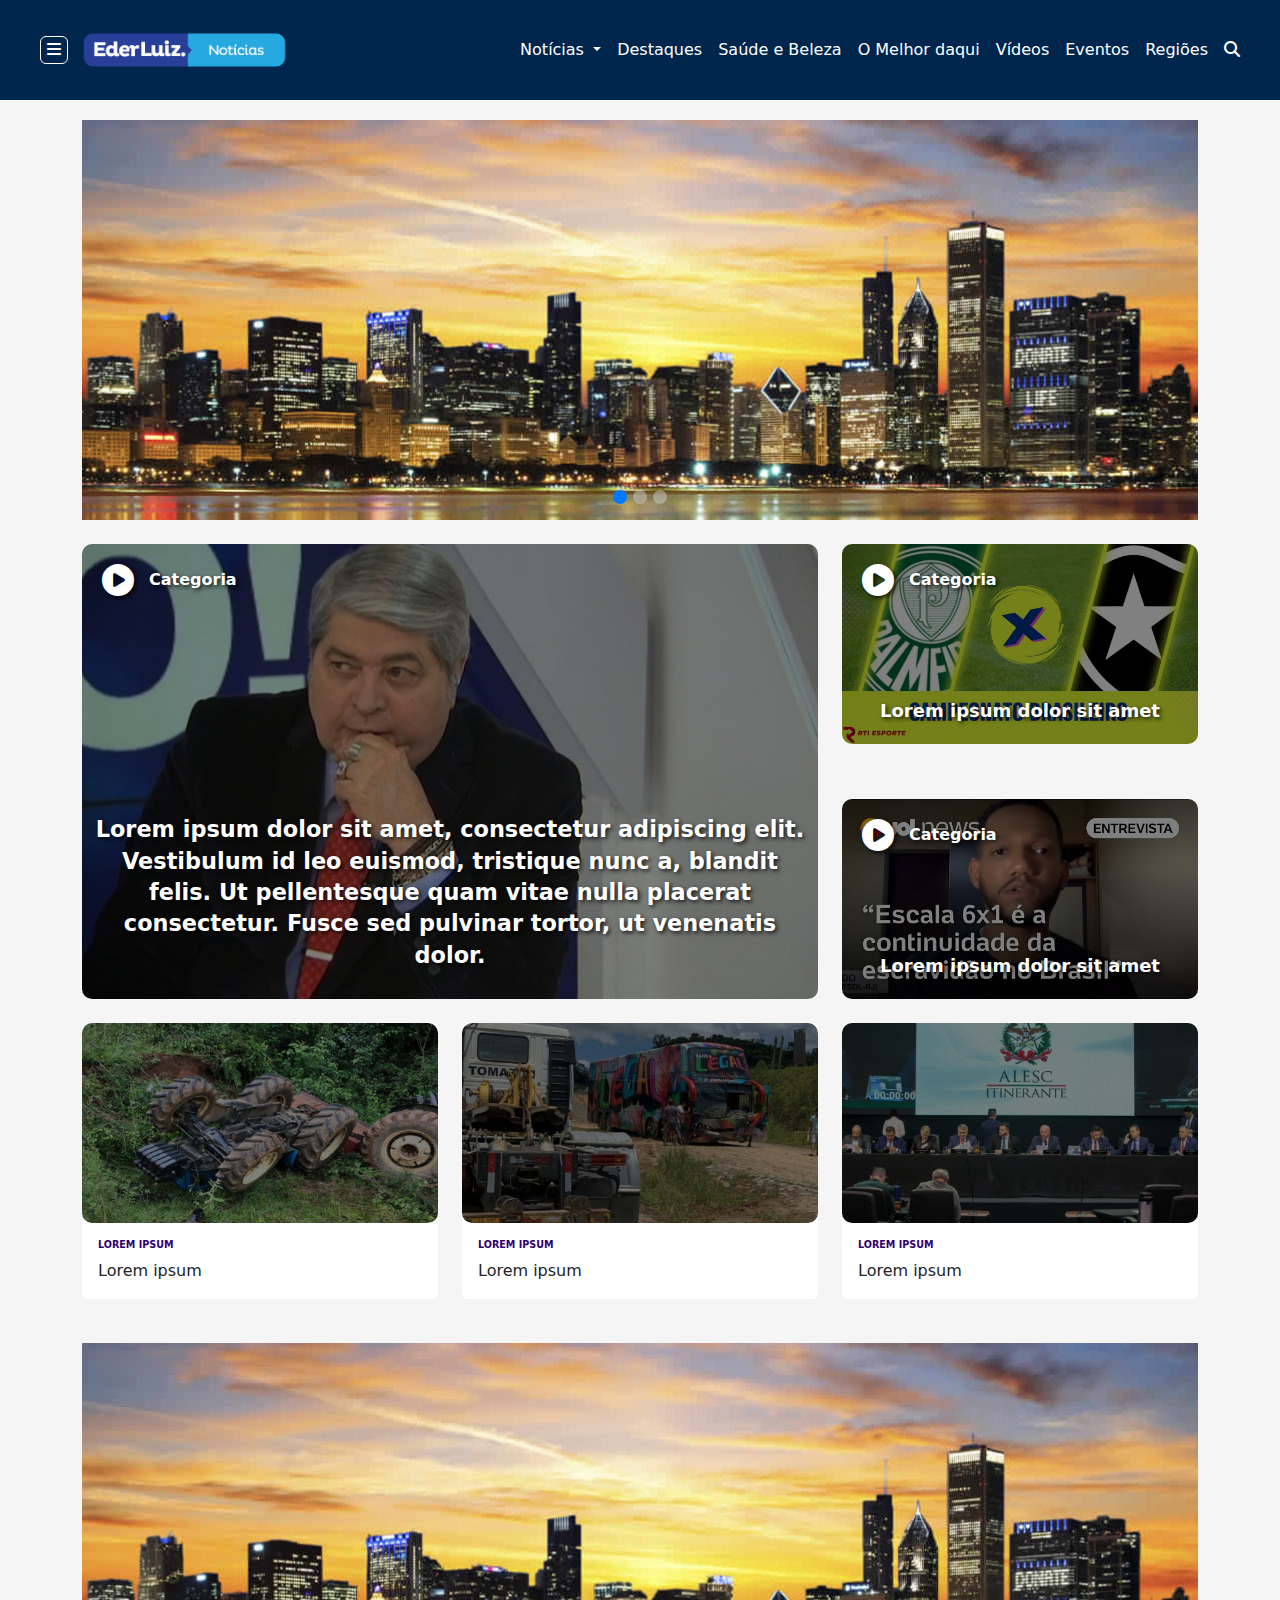
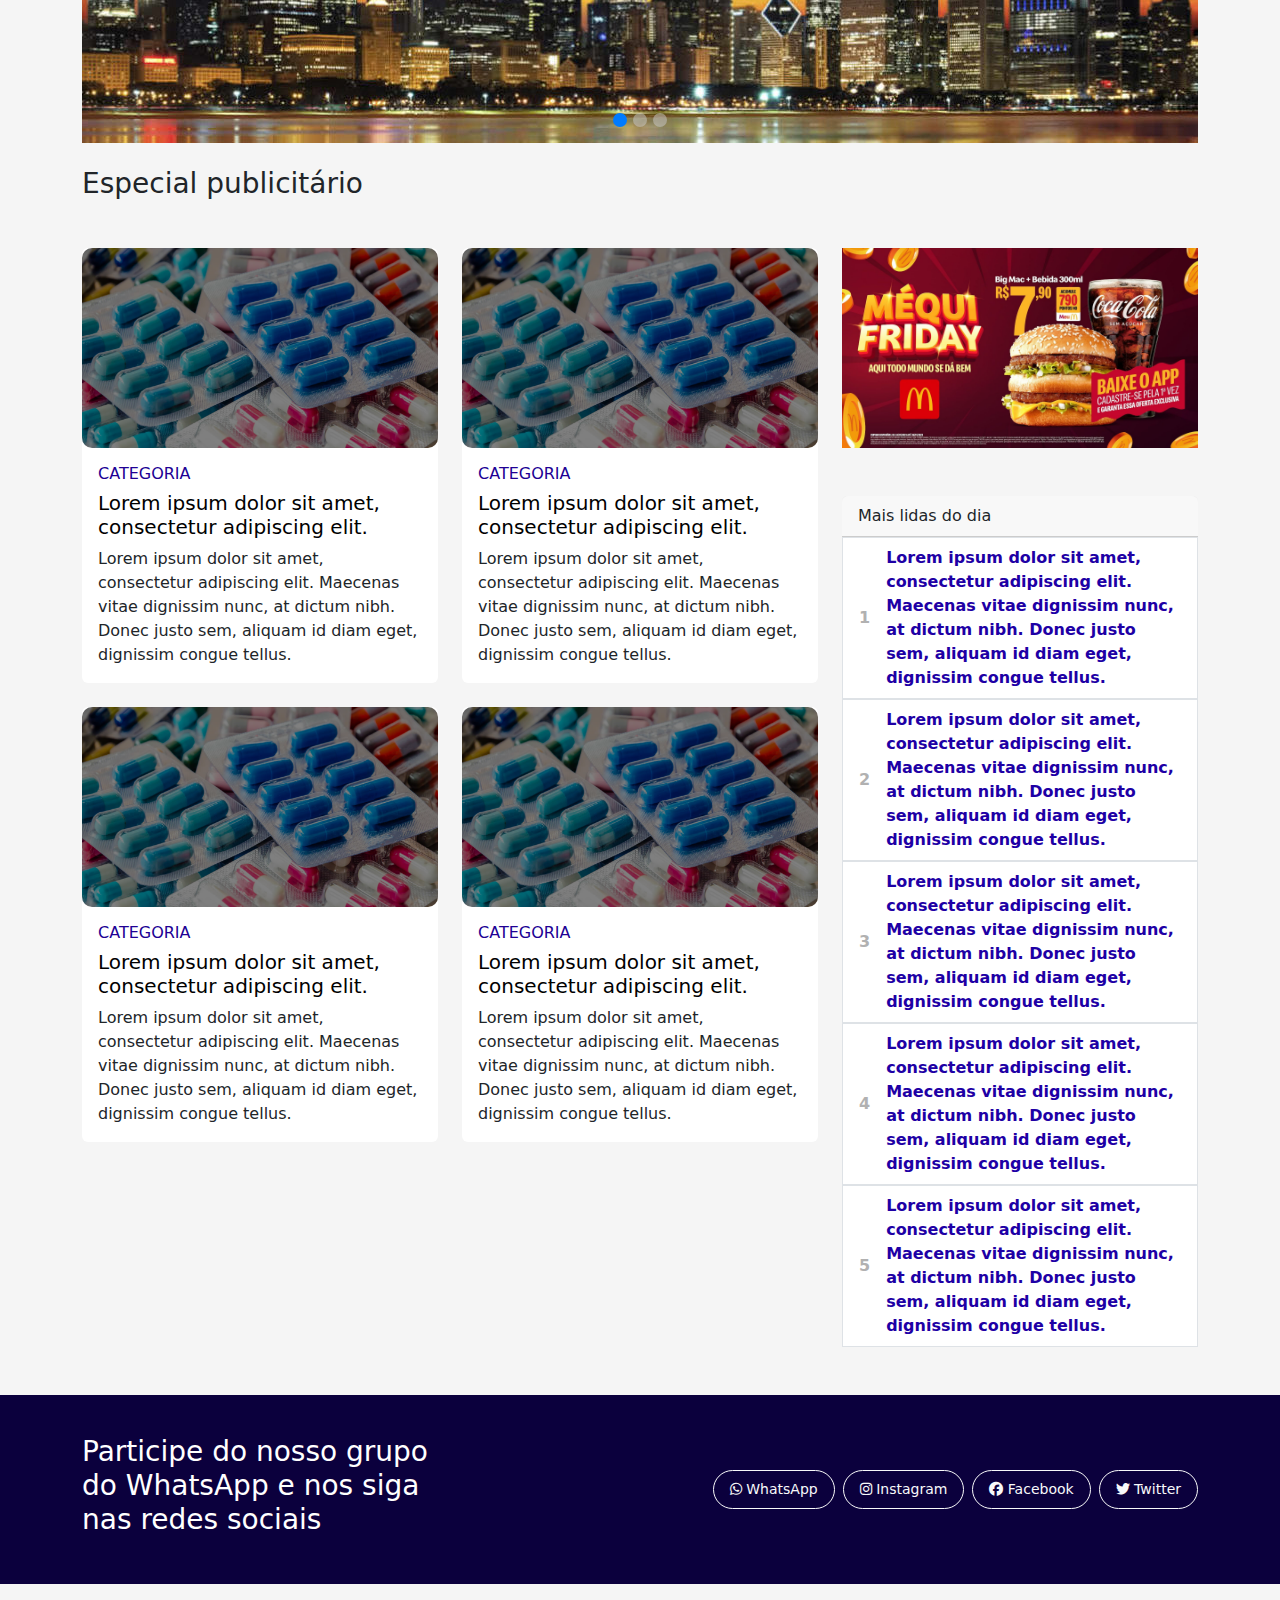
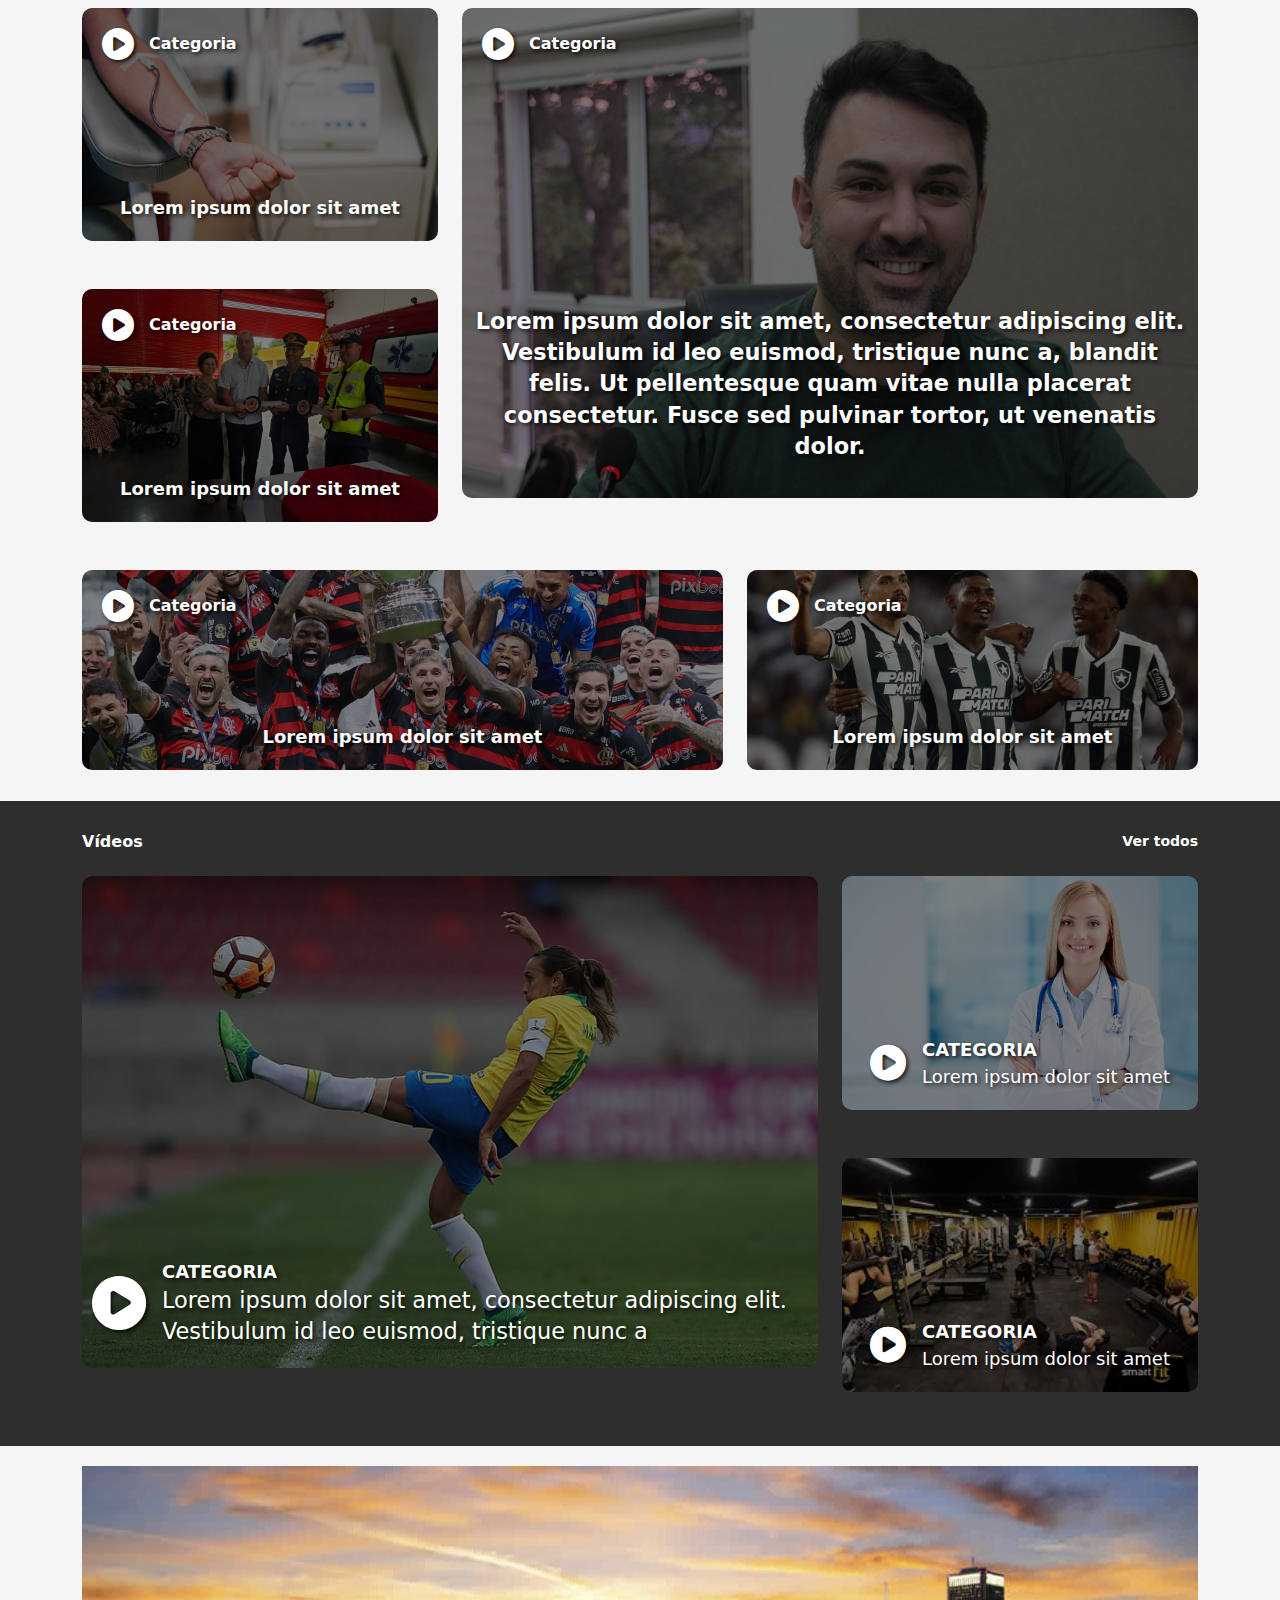
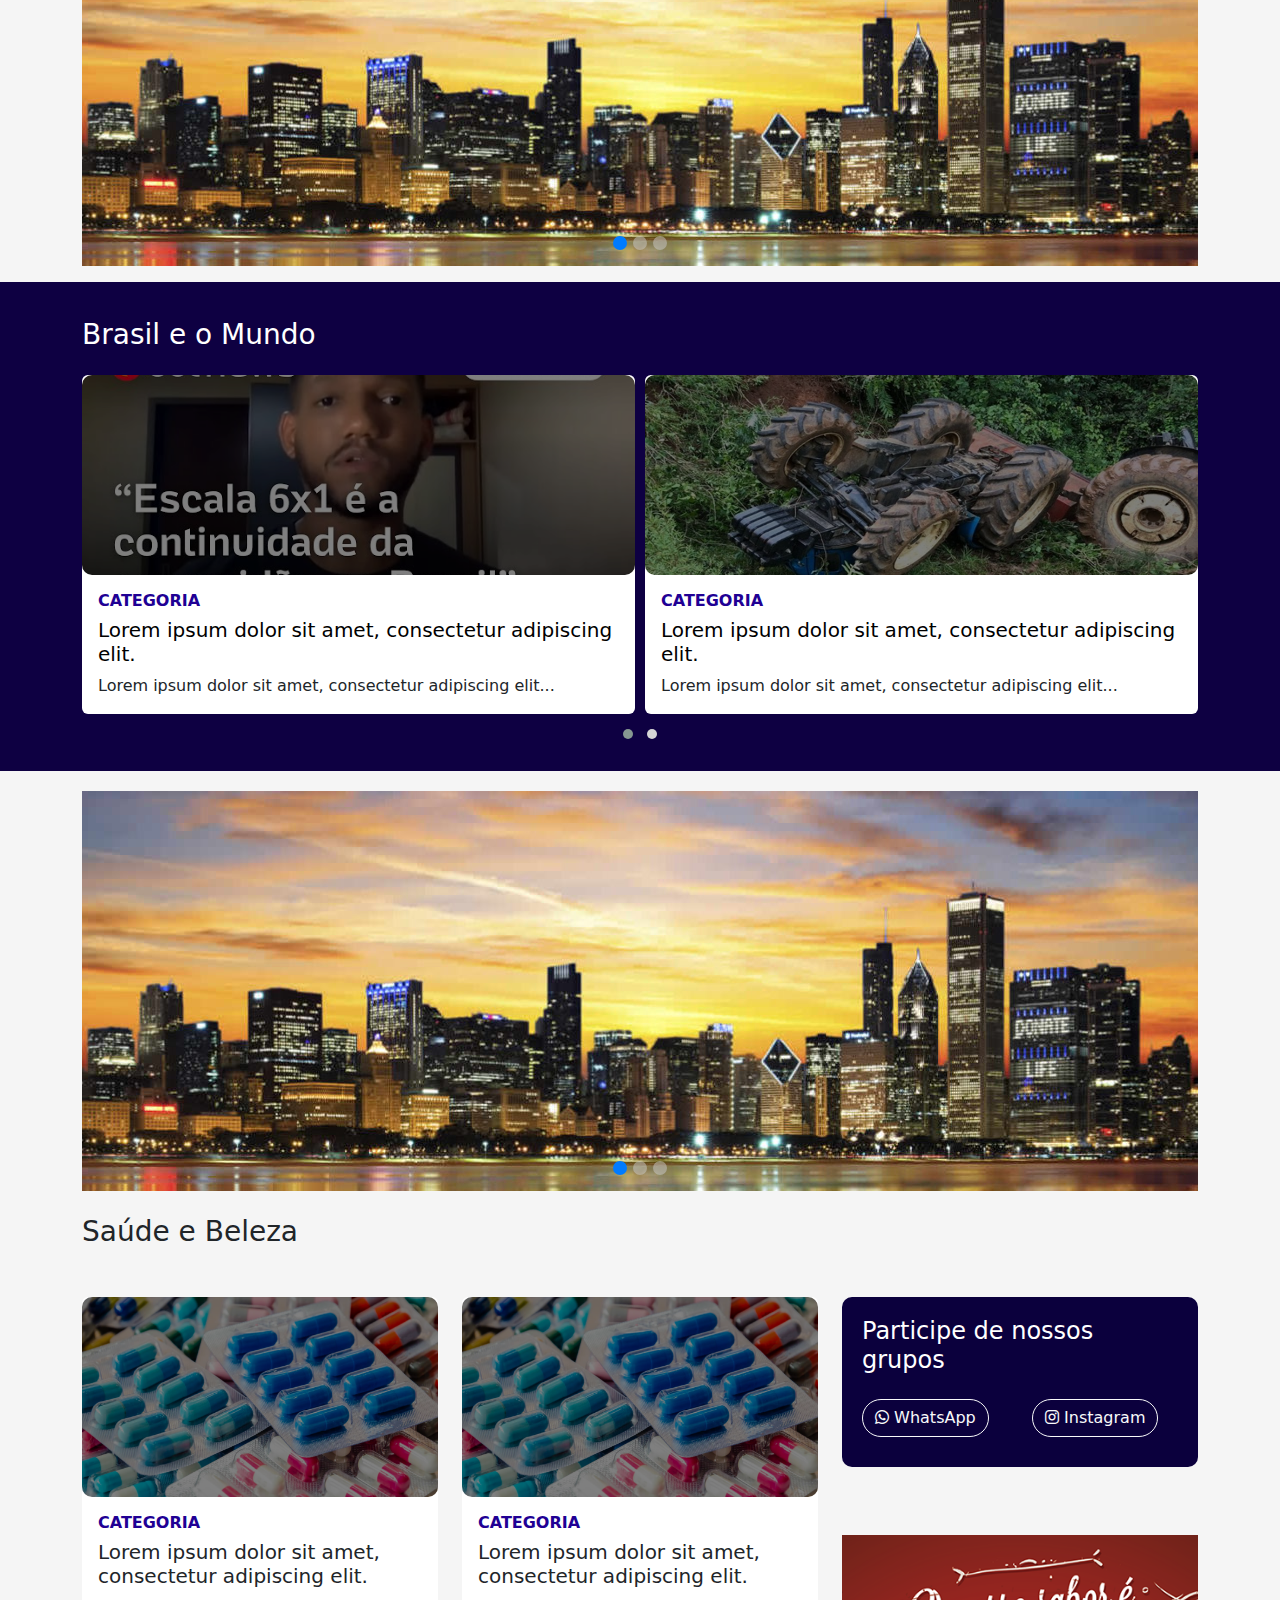
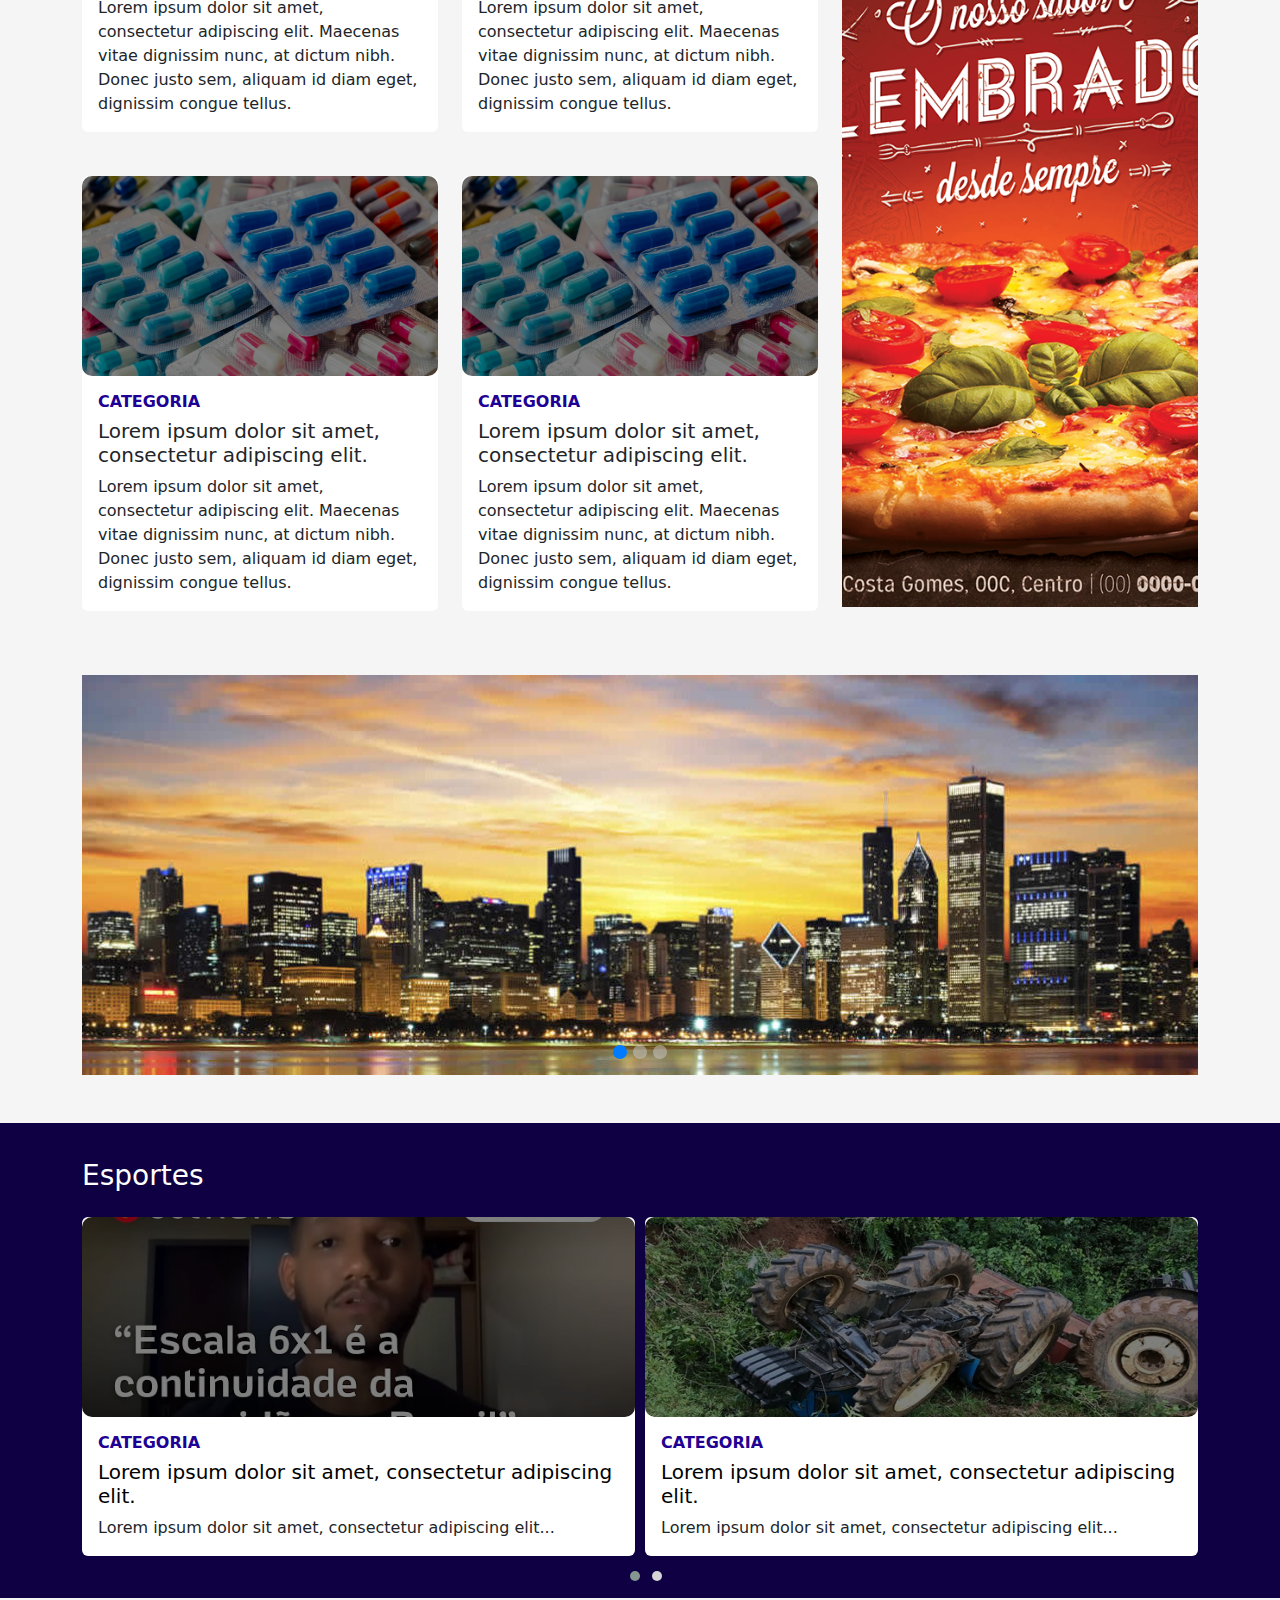
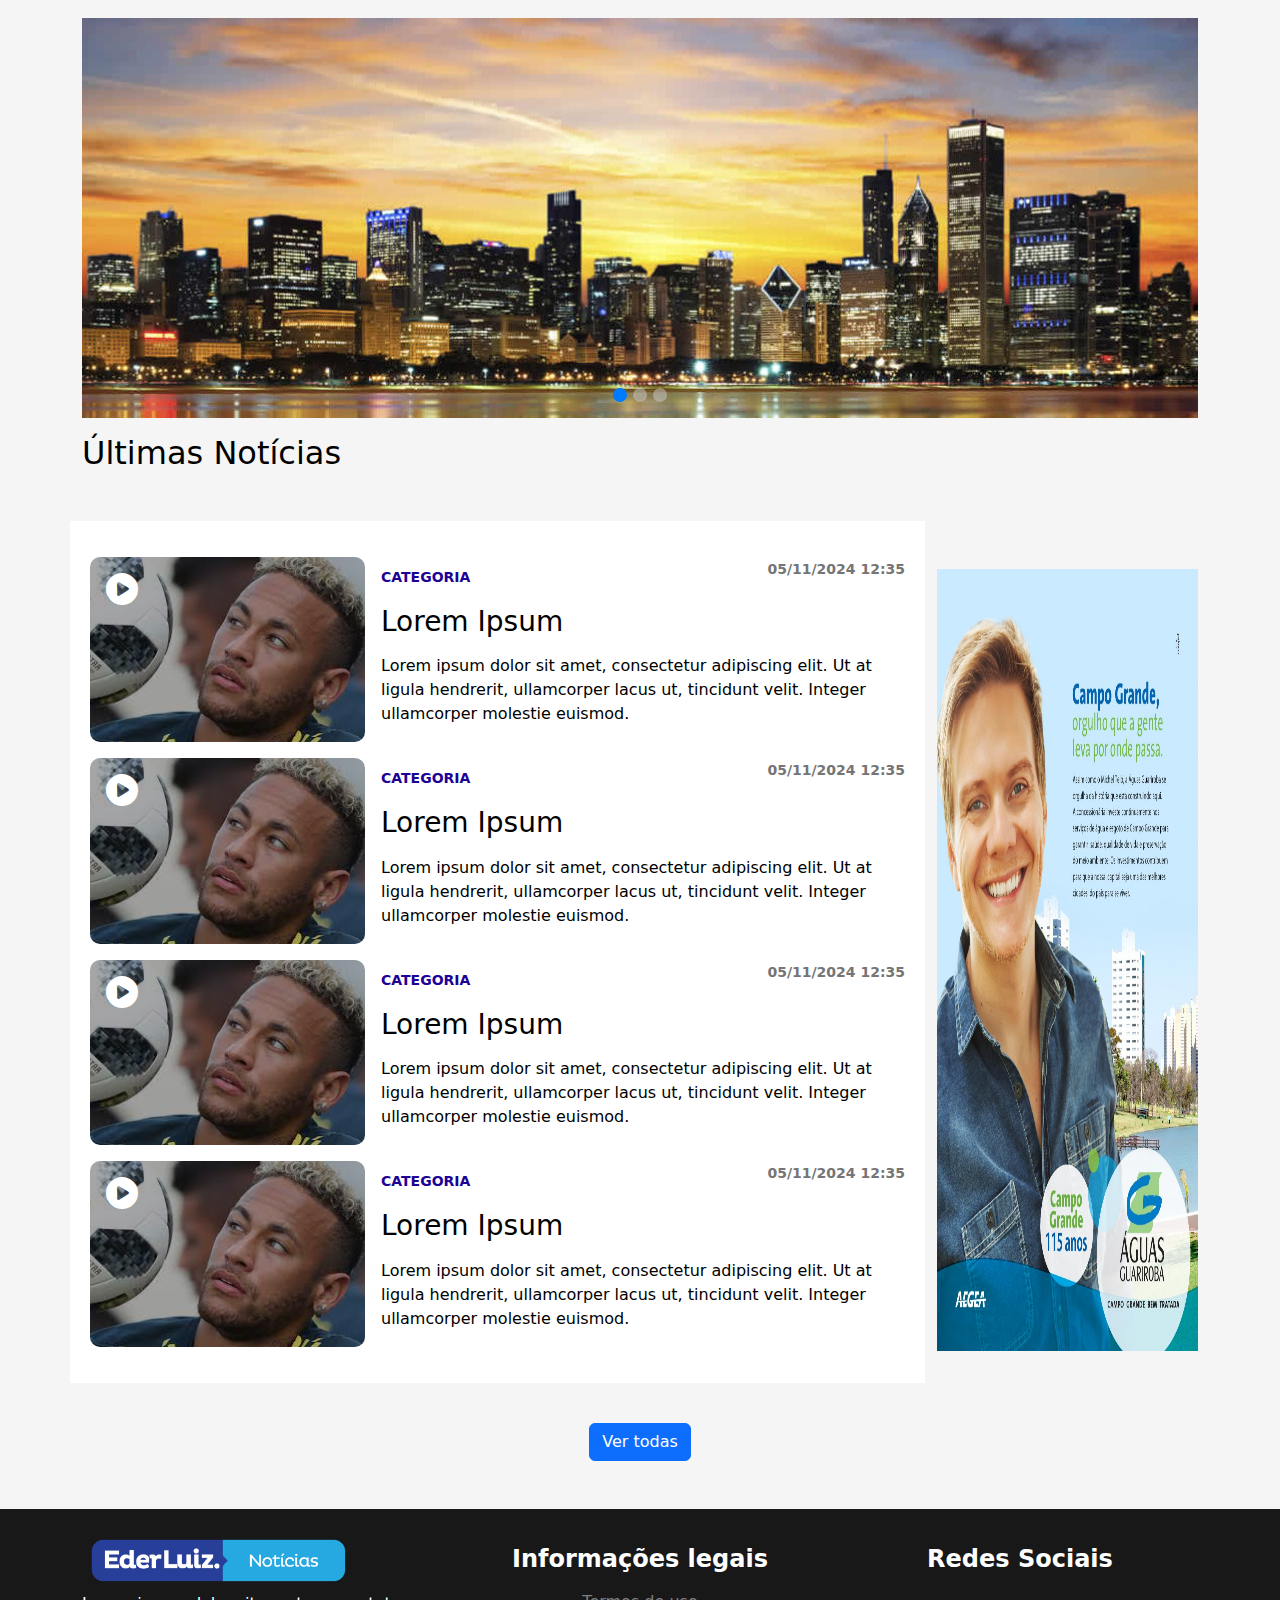
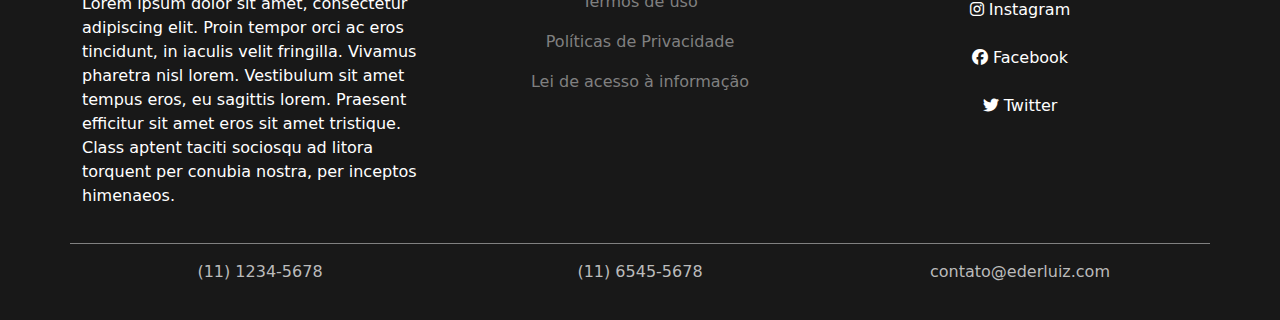
==== commit 10cae046: "Add OWL carousels" ====
--- a/index.html
+++ b/index.html
@@ -13,6 +13,17 @@
     <!-- Bootstrap JS (com Popper incluído no bundle) -->
     <script src="https://cdn.jsdelivr.net/npm/bootstrap@5.3.3/dist/js/bootstrap.bundle.min.js"
         crossorigin="anonymous"></script>
+
+    <!-- CSS do Owl Carousel -->
+    <link rel="stylesheet" href="https://cdnjs.cloudflare.com/ajax/libs/OwlCarousel2/2.3.4/assets/owl.carousel.min.css">
+    <link rel="stylesheet"
+        href="https://cdnjs.cloudflare.com/ajax/libs/OwlCarousel2/2.3.4/assets/owl.theme.default.min.css">
+
+    <!-- jQuery -->
+    <script src="https://code.jquery.com/jquery-3.6.0.min.js"></script>
+
+    <!-- JS do Owl Carousel -->
+    <script src="https://cdnjs.cloudflare.com/ajax/libs/OwlCarousel2/2.3.4/owl.carousel.min.js"></script>
 
     <!--Font Awesome-->
     <link rel="stylesheet" href="https://cdnjs.cloudflare.com/ajax/libs/font-awesome/6.4.2/css/all.min.css"
@@ -667,116 +678,67 @@
     <section class="brasil-e-o-mundo mt-3">
         <div class="container">
             <h3 class="mt-3 mb-4">Brasil e o Mundo</h3>
-            <div id="carouselBrasilMundo" class="carousel slide" data-bs-ride="carousel">
-                <div class="carousel-inner">
-                    <!-- Primeira Slide -->
-                    <div class="carousel-item active">
-                        <div class="row">
-                            <div class="col-md-6 mb-4">
-                                <div class="card" style="width: 100%;">
-                                    <a href="noticia.html" style="text-decoration: none;">
-                                        <div class="image-container">
-                                            <img src="./imgs/img3.jpg" class="card-img-top" alt="Lorem ipsum">
-                                        </div>
-                                        <div class="card-body">
-                                            <h6 class="card-categoria">Categoria</h6>
-                                            <h5 class="card-title">Lorem ipsum dolor sit amet, consectetur adipiscing
-                                                elit.
-                                            </h5>
-                                            <p class="card-text" style="color: black">Lorem ipsum dolor sit amet,
-                                                consectetur adipiscing
-                                                elit.
-                                                Maecenas
-                                                vitae dignissim nunc, at dictum nibh. Donec justo sem, aliquam id diam
-                                                eget,
-                                                dignissim congue tellus.</p>
-                                        </div>
-                                    </a>
-                                </div>
-                            </div>
-                            <div class="col-md-6 mb-4">
-                                <div class="card" style="width: 100%;">
-                                    <a href="noticia.html" style="text-decoration: none;">
-                                        <div class="image-container">
-                                            <img src="./imgs/img4.jpg" class="card-img-top" alt="Lorem ipsum">
-                                        </div>
-                                        <div class="card-body">
-                                            <h6 class="card-categoria">Categoria</h6>
-                                            <h5 class="card-title">Lorem ipsum dolor sit amet, consectetur adipiscing
-                                                elit.
-                                            </h5>
-                                            <p class="card-text" style="color: black">Lorem ipsum dolor sit amet,
-                                                consectetur adipiscing
-                                                elit.
-                                                Maecenas
-                                                vitae dignissim nunc, at dictum nibh. Donec justo sem, aliquam id diam
-                                                eget,
-                                                dignissim congue tellus.</p>
-                                        </div>
-                                    </a>
-                                </div>
-                            </div>
-                        </div>
-                    </div>
-
-                    <!-- Segunda Slide -->
-                    <div class="carousel-item">
-                        <div class="row">
-                            
-                            <div class="col-md-6 mb-4">
-                                <div class="card" style="width: 100%;">
-                                    <a href="noticia.html" style="text-decoration: none;">
-                                        <div class="image-container">
-                                            <img src="./imgs/img7.jpg" class="card-img-top" alt="Lorem ipsum">
-                                        </div>
-                                        <div class="card-body">
-                                            <h6 class="card-categoria">Categoria</h6>
-                                            <h5 class="card-title">Lorem ipsum dolor sit amet, consectetur adipiscing
-                                                elit.
-                                            </h5>
-                                            <p class="card-text" style="color: black">Lorem ipsum dolor sit amet,
-                                                consectetur adipiscing
-                                                elit.
-                                                Maecenas
-                                                vitae dignissim nunc, at dictum nibh. Donec justo sem, aliquam id diam
-                                                eget,
-                                                dignissim congue tellus.</p>
-                                        </div>
-                                    </a>
-                                </div>
-                            </div>
-                            <div class="col-md-6 mb-4">
-                                <div class="card" style="width: 100%;">
-                                    <a href="noticia.html" style="text-decoration: none;">
-                                        <div class="image-container">
-                                            <img src="./imgs/img8.jpg" class="card-img-top" alt="Lorem ipsum">
-                                        </div>
-                                        <div class="card-body">
-                                            <h6 class="card-categoria">Categoria</h6>
-                                            <h5 class="card-title">Lorem ipsum dolor sit amet, consectetur adipiscing
-                                                elit.
-                                            </h5>
-                                            <p class="card-text" style="color: black">Lorem ipsum dolor sit amet,
-                                                consectetur adipiscing
-                                                elit.
-                                                Maecenas
-                                                vitae dignissim nunc, at dictum nibh. Donec justo sem, aliquam id diam
-                                                eget,
-                                                dignissim congue tellus.</p>
-                                        </div>
-                                    </a>
-                                </div>
-                            </div>
-                        </div>
-                    </div>
-                </div>
-
-                <!-- Controles do Carrossel -->
-                <div class="carousel-indicators-cards">
-                    <button type="button" data-bs-target="#carouselBrasilMundo" data-bs-slide-to="0" class="active"
-                        aria-current="true" aria-label="Slide 1"></button>
-                    <button type="button" data-bs-target="#carouselBrasilMundo" data-bs-slide-to="1"
-                        aria-label="Slide 2"></button>
+            <!-- Container do Owl Carousel -->
+            <div id="carouselBrasilMundo" class="owl-carousel owl-theme">
+                <!-- Slide 1 -->
+                <div class="item">
+                    <a href="noticia.html" style="text-decoration: none;">
+                        <div class="card" style="width: 100%;">
+                            <div class="image-container">
+                                <img src="./imgs/img3.jpg" class="card-img-top" alt="Lorem ipsum">
+                            </div>
+                            <div class="card-body">
+                                <h6 class="card-categoria">Categoria</h6>
+                                <h5 class="card-title">Lorem ipsum dolor sit amet, consectetur adipiscing elit.</h5>
+                                <p class="card-text">Lorem ipsum dolor sit amet, consectetur adipiscing elit...</p>
+                            </div>
+                        </div>
+                    </a>
+                </div>
+                <!-- Slide 2 -->
+                <div class="item">
+                    <a href="noticia.html" style="text-decoration: none;">
+                        <div class="card" style="width: 100%;">
+                            <div class="image-container">
+                                <img src="./imgs/img4.jpg" class="card-img-top" alt="Lorem ipsum">
+                            </div>
+                            <div class="card-body">
+                                <h6 class="card-categoria">Categoria</h6>
+                                <h5 class="card-title">Lorem ipsum dolor sit amet, consectetur adipiscing elit.</h5>
+                                <p class="card-text">Lorem ipsum dolor sit amet, consectetur adipiscing elit...</p>
+                            </div>
+                        </div>
+                    </a>
+                </div>
+                <!-- Slide 3 -->
+                <div class="item">
+                    <a href="noticia.html" style="text-decoration: none;">
+                        <div class="card" style="width: 100%;">
+                            <div class="image-container">
+                                <img src="./imgs/img7.jpg" class="card-img-top" alt="Lorem ipsum">
+                            </div>
+                            <div class="card-body">
+                                <h6 class="card-categoria">Categoria</h6>
+                                <h5 class="card-title">Lorem ipsum dolor sit amet, consectetur adipiscing elit.</h5>
+                                <p class="card-text">Lorem ipsum dolor sit amet, consectetur adipiscing elit...</p>
+                            </div>
+                        </div>
+                    </a>
+                </div>
+                <!-- Slide 4 -->
+                <div class="item">
+                    <a href="noticia.html" style="text-decoration: none;">
+                        <div class="card" style="width: 100%;">
+                            <div class="image-container">
+                                <img src="./imgs/img8.jpg" class="card-img-top" alt="Lorem ipsum">
+                            </div>
+                            <div class="card-body">
+                                <h6 class="card-categoria">Categoria</h6>
+                                <h5 class="card-title">Lorem ipsum dolor sit amet, consectetur adipiscing elit.</h5>
+                                <p class="card-text">Lorem ipsum dolor sit amet, consectetur adipiscing elit...</p>
+                            </div>
+                        </div>
+                    </a>
                 </div>
             </div>
         </div>
@@ -973,107 +935,67 @@
     <section class="esportes">
         <div class="container">
             <h3 class="mt-3 mb-4">Esportes</h3>
-            <div id="carouselEsportes" class="carousel slide" data-bs-ride="carousel">
-                <div class="carousel-inner">
-                    <!-- Primeira Slide -->
-                    <div class="carousel-item active">
-                        <div class="row">
-                            <div class="col-md-6 mb-4">
-                                <a href="noticia.html" style="text-decoration: none;">
-                                    <div class="card" style="width: 100%;">
-                                        <div class="image-container">
-                                            <img src="./imgs/img3.jpg" class="card-img-top" alt="Lorem ipsum">
-                                        </div>
-                                        <div class="card-body">
-                                            <h6 class="card-categoria">Categoria</h6>
-                                            <h5 class="card-title">Lorem ipsum dolor sit amet, consectetur adipiscing
-                                                elit.
-                                            </h5>
-                                            <p class="card-text">Lorem ipsum dolor sit amet, consectetur adipiscing
-                                                elit.
-                                                Maecenas vitae dignissim nunc, at dictum nibh. Donec justo sem, aliquam
-                                                id
-                                                diam eget, dignissim congue tellus.</p>
-                                        </div>
-                                    </div>
-                                </a>
-                            </div>
-                            <div class="col-md-6 mb-4">
-                                <a href="noticia.html" style="text-decoration: none;">
-                                    <div class="card" style="width: 100%;">
-                                        <div class="image-container">
-                                            <img src="./imgs/img4.jpg" class="card-img-top" alt="Lorem ipsum">
-                                        </div>
-                                        <div class="card-body">
-                                            <h6 class="card-categoria">Categoria</h6>
-                                            <h5 class="card-title">Lorem ipsum dolor sit amet, consectetur adipiscing
-                                                elit.
-                                            </h5>
-                                            <p class="card-text">Lorem ipsum dolor sit amet, consectetur adipiscing
-                                                elit.
-                                                Maecenas vitae dignissim nunc, at dictum nibh. Donec justo sem, aliquam
-                                                id
-                                                diam eget, dignissim congue tellus.</p>
-                                        </div>
-                                    </div>
-                                </a>
-                            </div>
-                        </div>
-                    </div>
-
-                    <!-- Segunda Slide -->
-                    <div class="carousel-item">
-                        <div class="row">
-                            <div class="col-md-6 mb-4">
-                                <a href="noticia.html" style="text-decoration: none;">
-                                    <div class="card" style="width: 100%;">
-                                        <div class="image-container">
-                                            <img src="./imgs/img7.jpg" class="card-img-top" alt="Lorem ipsum">
-                                        </div>
-                                        <div class="card-body">
-                                            <h6 class="card-categoria">Categoria</h6>
-                                            <h5 class="card-title">Lorem ipsum dolor sit amet, consectetur adipiscing
-                                                elit.
-                                            </h5>
-                                            <p class="card-text">Lorem ipsum dolor sit amet, consectetur adipiscing
-                                                elit.
-                                                Maecenas vitae dignissim nunc, at dictum nibh. Donec justo sem, aliquam
-                                                id
-                                                diam eget, dignissim congue tellus.</p>
-                                        </div>
-                                    </div>
-                                </a>
-                            </div>
-                            <div class="col-md-6 mb-4">
-                                <a href="noticia.html" style="text-decoration: none;">
-                                    <div class="card" style="width: 100%;">
-                                        <div class="image-container">
-                                            <img src="./imgs/img8.jpg" class="card-img-top" alt="Lorem ipsum">
-                                        </div>
-                                        <div class="card-body">
-                                            <h6 class="card-categoria">Categoria</h6>
-                                            <h5 class="card-title">Lorem ipsum dolor sit amet, consectetur adipiscing
-                                                elit.
-                                            </h5>
-                                            <p class="card-text">Lorem ipsum dolor sit amet, consectetur adipiscing
-                                                elit.
-                                                Maecenas vitae dignissim nunc, at dictum nibh. Donec justo sem, aliquam
-                                                id
-                                                diam eget, dignissim congue tellus.</p>
-                                        </div>
-                                    </div>
-                                </a>
-                            </div>
-                        </div>
-                    </div>
-                </div>
-
-                <!-- Controles do Carrossel -->
-                <div class="carousel-indicators-cards-esportes">
-                    <button type="button" data-bs-target="#carouselEsportes" data-bs-slide-to="0" class="active"
-                        aria-current="true" aria-label="Slide 1"></button>
-                    <button type="button" data-bs-target="#carouselEsportes" data-bs-slide-to="1"
-                        aria-label="Slide 2"></button>
+            <!-- Container do Owl Carousel -->
+            <div id="carouselEsportes" class="owl-carousel owl-theme">
+                <!-- Slide 1 -->
+                <div class="item">
+                    <a href="noticia.html" style="text-decoration: none;">
+                        <div class="card" style="width: 100%;">
+                            <div class="image-container">
+                                <img src="./imgs/img3.jpg" class="card-img-top" alt="Lorem ipsum">
+                            </div>
+                            <div class="card-body">
+                                <h6 class="card-categoria">Categoria</h6>
+                                <h5 class="card-title">Lorem ipsum dolor sit amet, consectetur adipiscing elit.</h5>
+                                <p class="card-text">Lorem ipsum dolor sit amet, consectetur adipiscing elit...</p>
+                            </div>
+                        </div>
+                    </a>
+                </div>
+                <!-- Slide 2 -->
+                <div class="item">
+                    <a href="noticia.html" style="text-decoration: none;">
+                        <div class="card" style="width: 100%;">
+                            <div class="image-container">
+                                <img src="./imgs/img4.jpg" class="card-img-top" alt="Lorem ipsum">
+                            </div>
+                            <div class="card-body">
+                                <h6 class="card-categoria">Categoria</h6>
+                                <h5 class="card-title">Lorem ipsum dolor sit amet, consectetur adipiscing elit.</h5>
+                                <p class="card-text">Lorem ipsum dolor sit amet, consectetur adipiscing elit...</p>
+                            </div>
+                        </div>
+                    </a>
+                </div>
+                <!-- Slide 3 -->
+                <div class="item">
+                    <a href="noticia.html" style="text-decoration: none;">
+                        <div class="card" style="width: 100%;">
+                            <div class="image-container">
+                                <img src="./imgs/img7.jpg" class="card-img-top" alt="Lorem ipsum">
+                            </div>
+                            <div class="card-body">
+                                <h6 class="card-categoria">Categoria</h6>
+                                <h5 class="card-title">Lorem ipsum dolor sit amet, consectetur adipiscing elit.</h5>
+                                <p class="card-text">Lorem ipsum dolor sit amet, consectetur adipiscing elit...</p>
+                            </div>
+                        </div>
+                    </a>
+                </div>
+                <!-- Slide 4 -->
+                <div class="item">
+                    <a href="noticia.html" style="text-decoration: none;">
+                        <div class="card" style="width: 100%;">
+                            <div class="image-container">
+                                <img src="./imgs/img8.jpg" class="card-img-top" alt="Lorem ipsum">
+                            </div>
+                            <div class="card-body">
+                                <h6 class="card-categoria">Categoria</h6>
+                                <h5 class="card-title">Lorem ipsum dolor sit amet, consectetur adipiscing elit.</h5>
+                                <p class="card-text">Lorem ipsum dolor sit amet, consectetur adipiscing elit...</p>
+                            </div>
+                        </div>
+                    </a>
                 </div>
             </div>
         </div>
--- a/css/styles.css
+++ b/css/styles.css
@@ -109,31 +109,26 @@
     /* Azul dinâmico para o indicador ativo */
 }
 
-.carousel-indicators-cards-esportes {
-    position: absolute;
-    bottom: 5px;
-    left: 50%;
-    transform: translateX(-50%);
-    /* Centraliza os controles horizontalmente */
-    display: flex;
-    gap: 5px;
-    /* Ajusta o espaço entre os indicadores */
-}
-
-.carousel-indicators-cards-esportes button {
-    width: 14px !important;
-    height: 14px !important;
-    border-radius: 50% !important;
-    background-color: rgb(255, 255, 255, 0.4) !important;
-    border: none !important;
+/* Contêiner das bolinhas (indicadores) */
+.esportes .owl-dots {
+    text-align: center;
+    margin-top: 15px;
+    display: flex;
+    justify-content: center;
+}
+
+/* Estilo das bolinhas */
+.esportes .owl-dot {
+    width: 12px;
+    height: 12px;
+    margin: 0 5px;
+    /* Ajusta o espaço entre as bolinhas */
+    border-radius: 50%;
+    background-color: #ccc;
     transition: background-color 0.3s ease;
-    /* Adiciona transição suave */
-}
-
-.carousel-indicators-cards-esportes .active {
-    background-color: #ffffff !important;
-    /* Azul dinâmico para o indicador ativo */
-}
+    border: 2px solid transparent;
+}
+
 
 .carousel-inner img {
     border-radius: 0px;
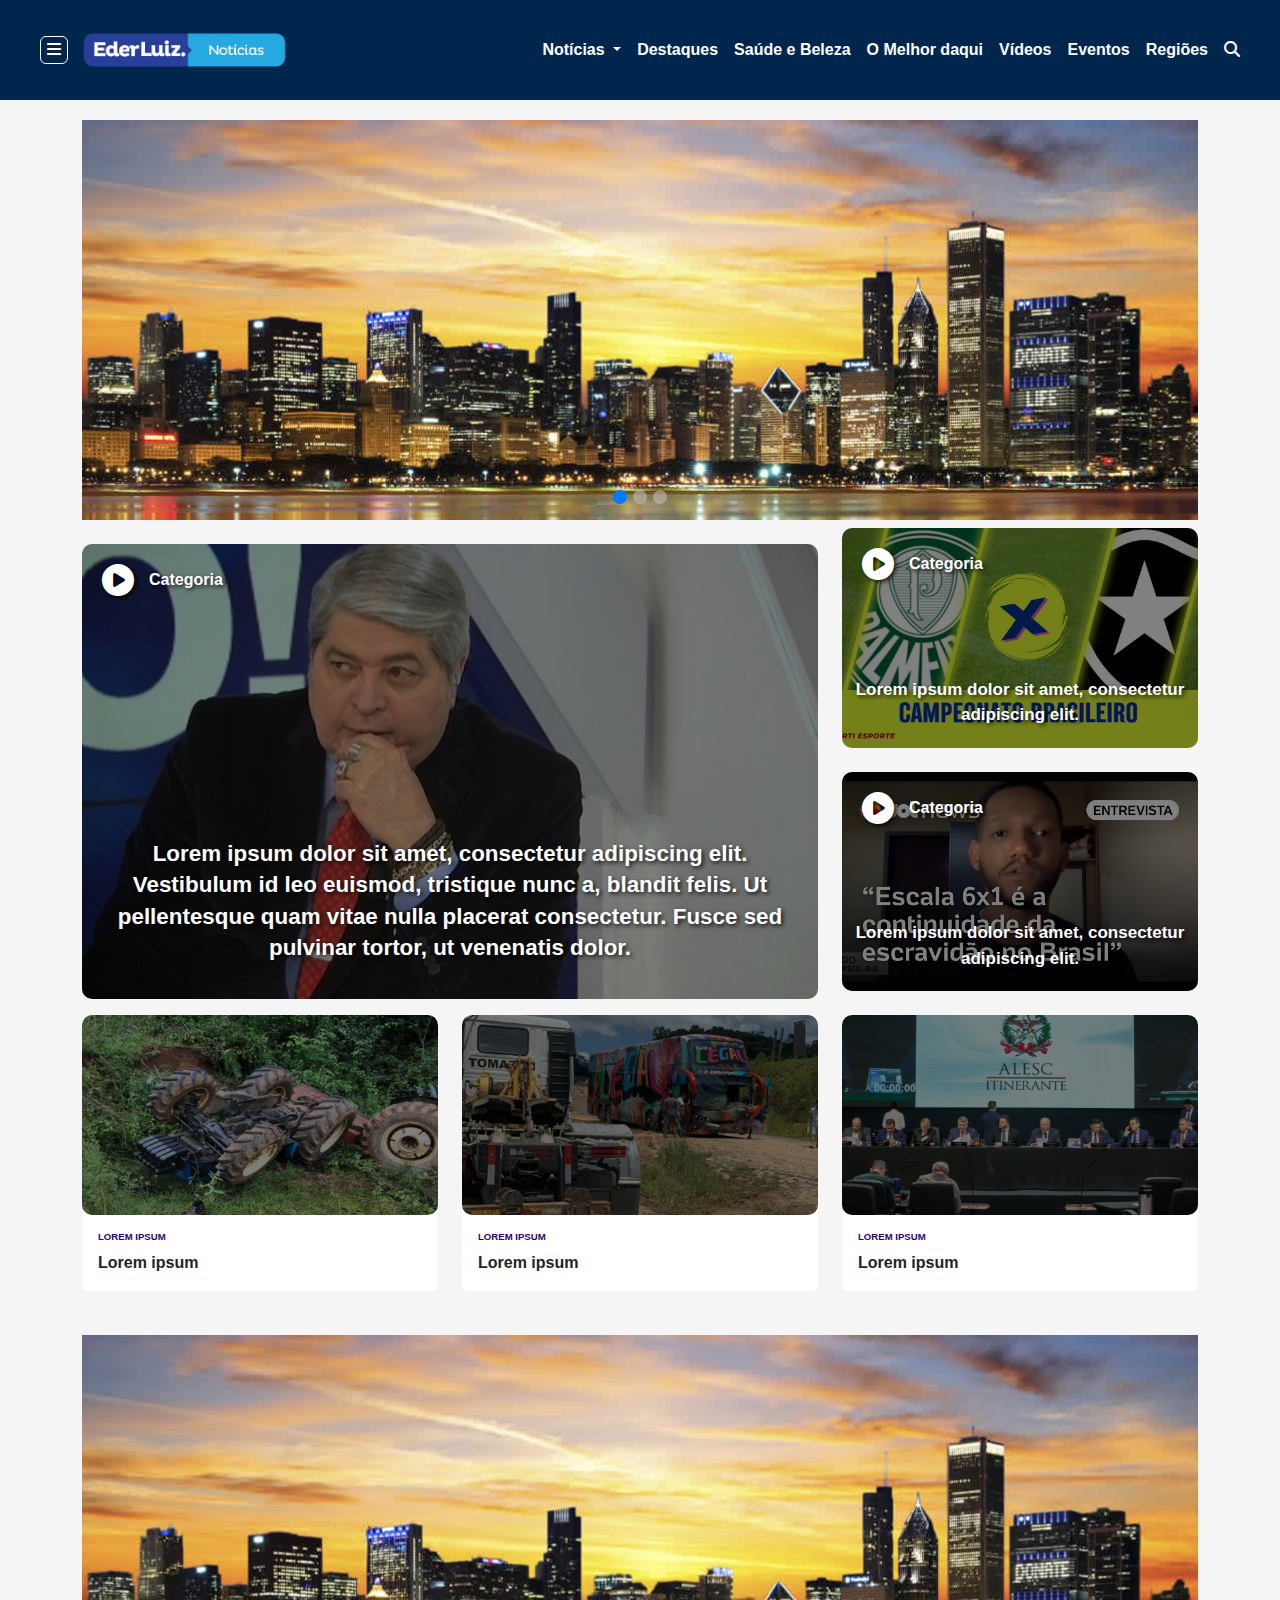
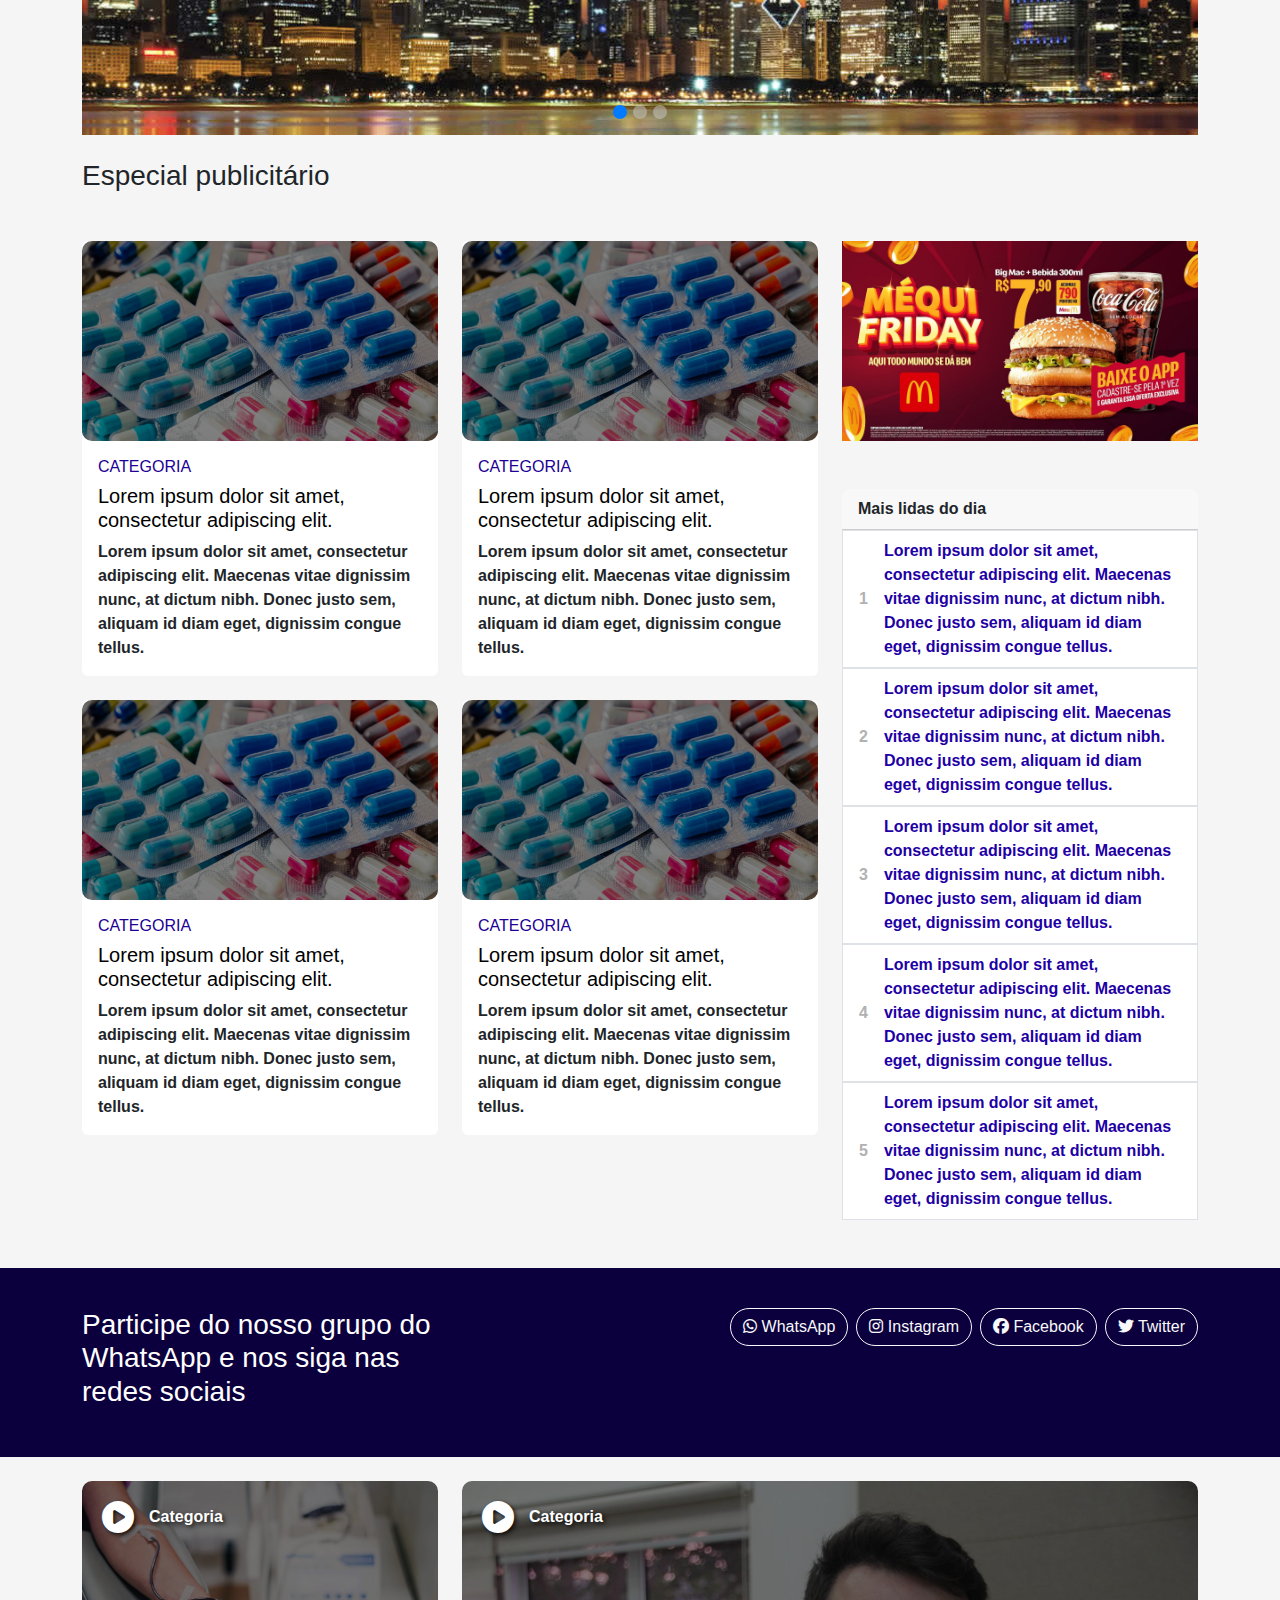
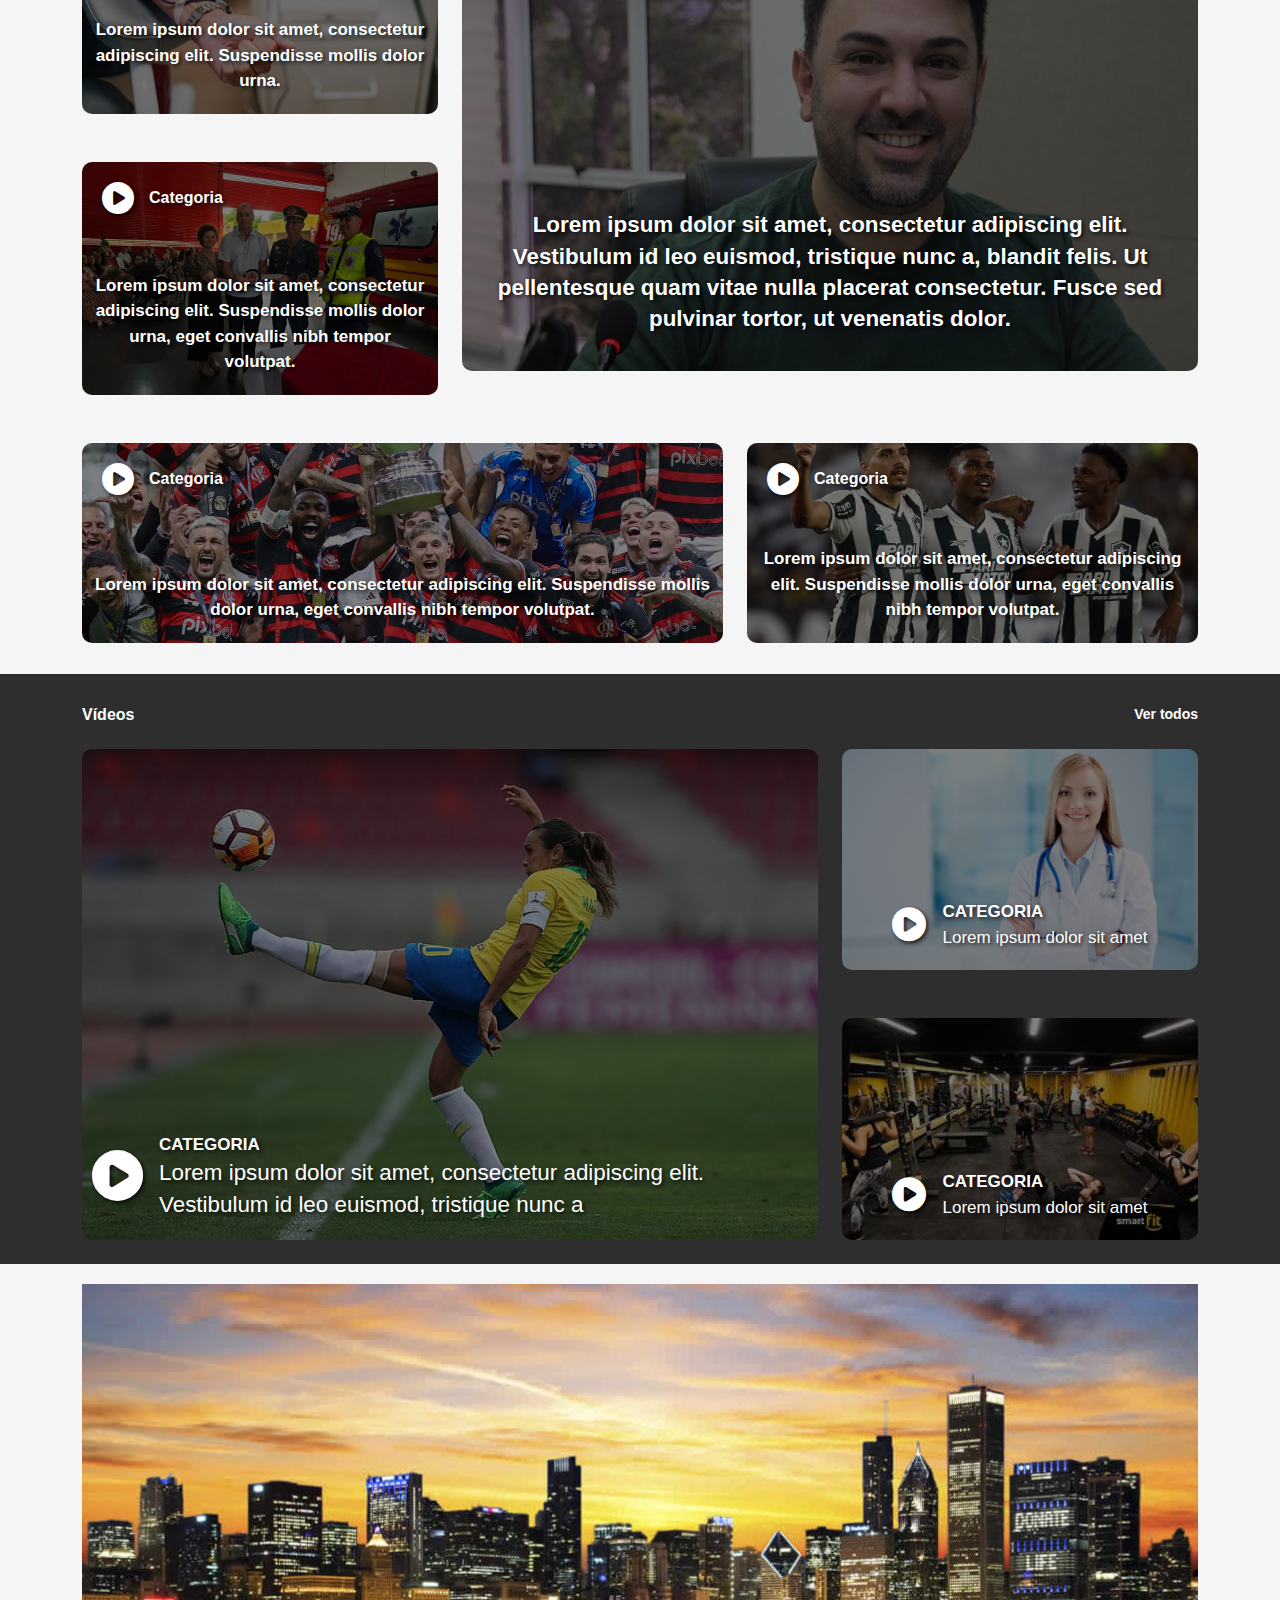
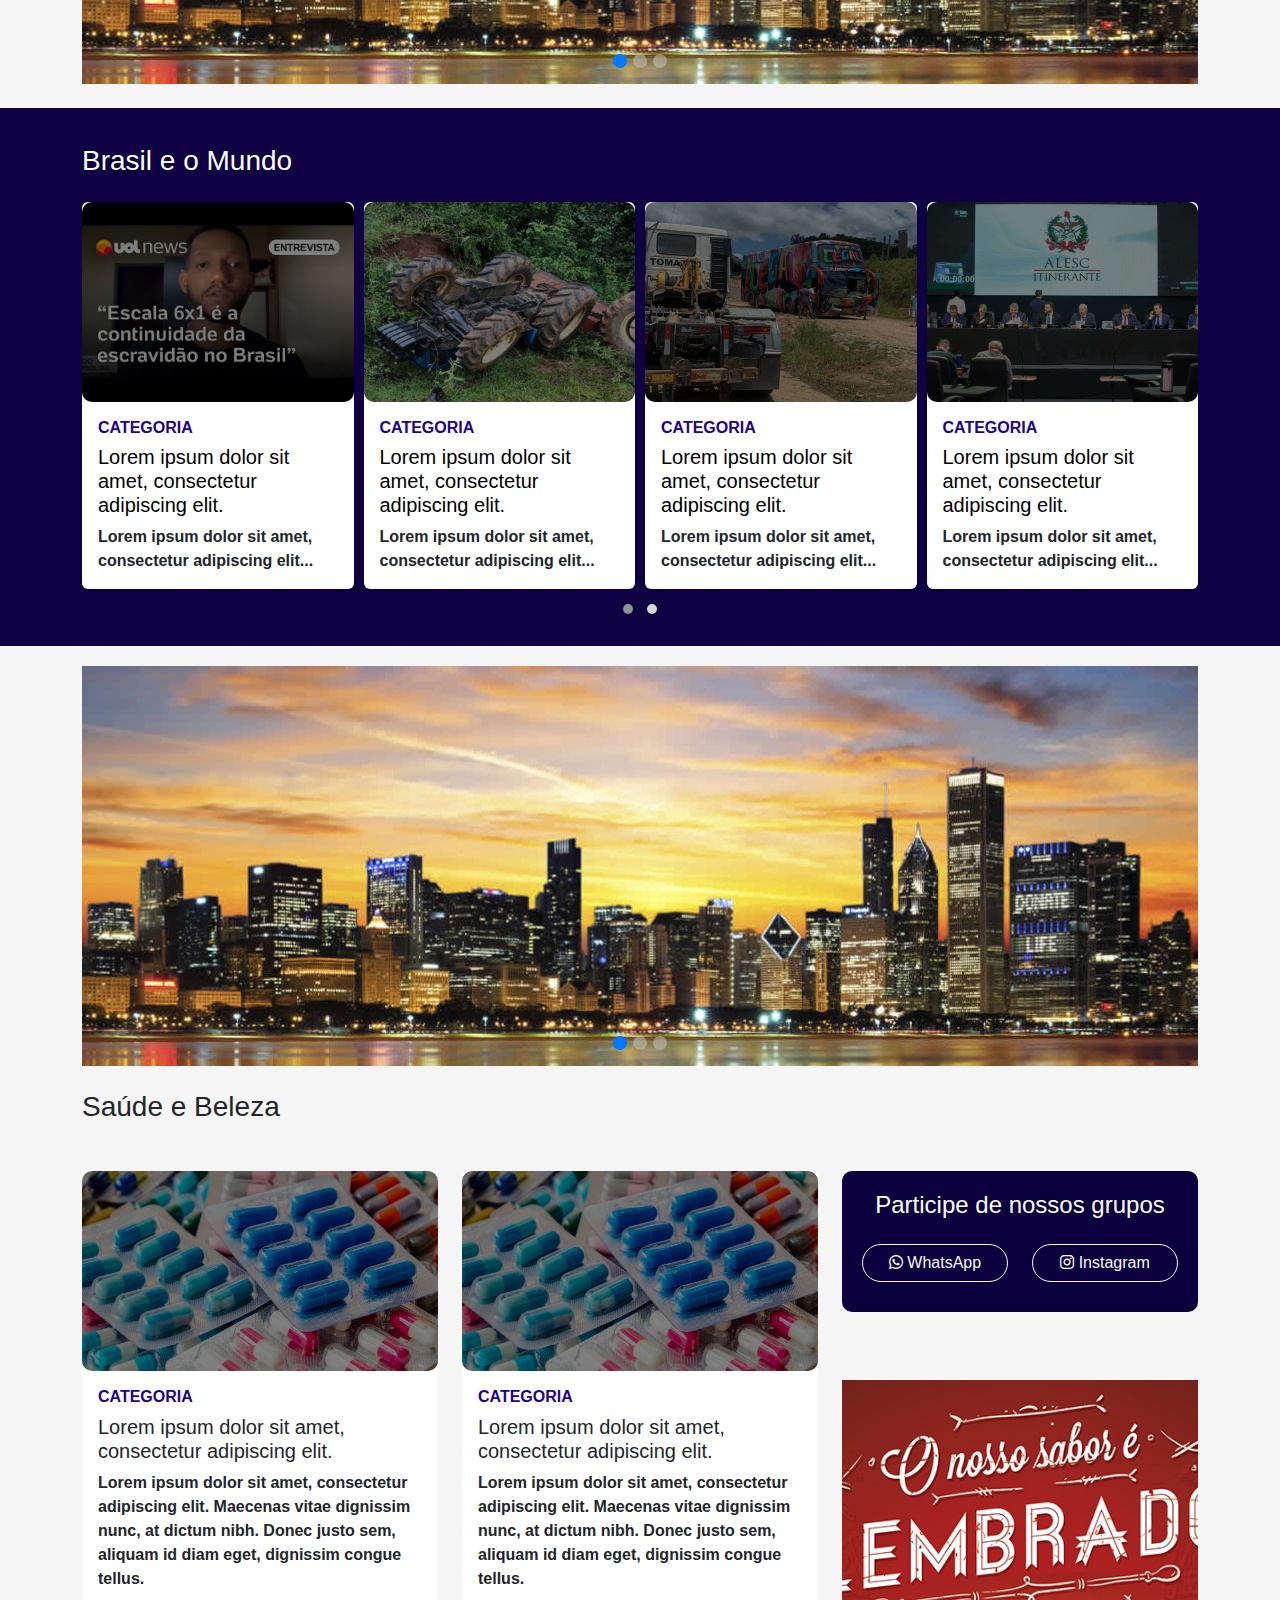
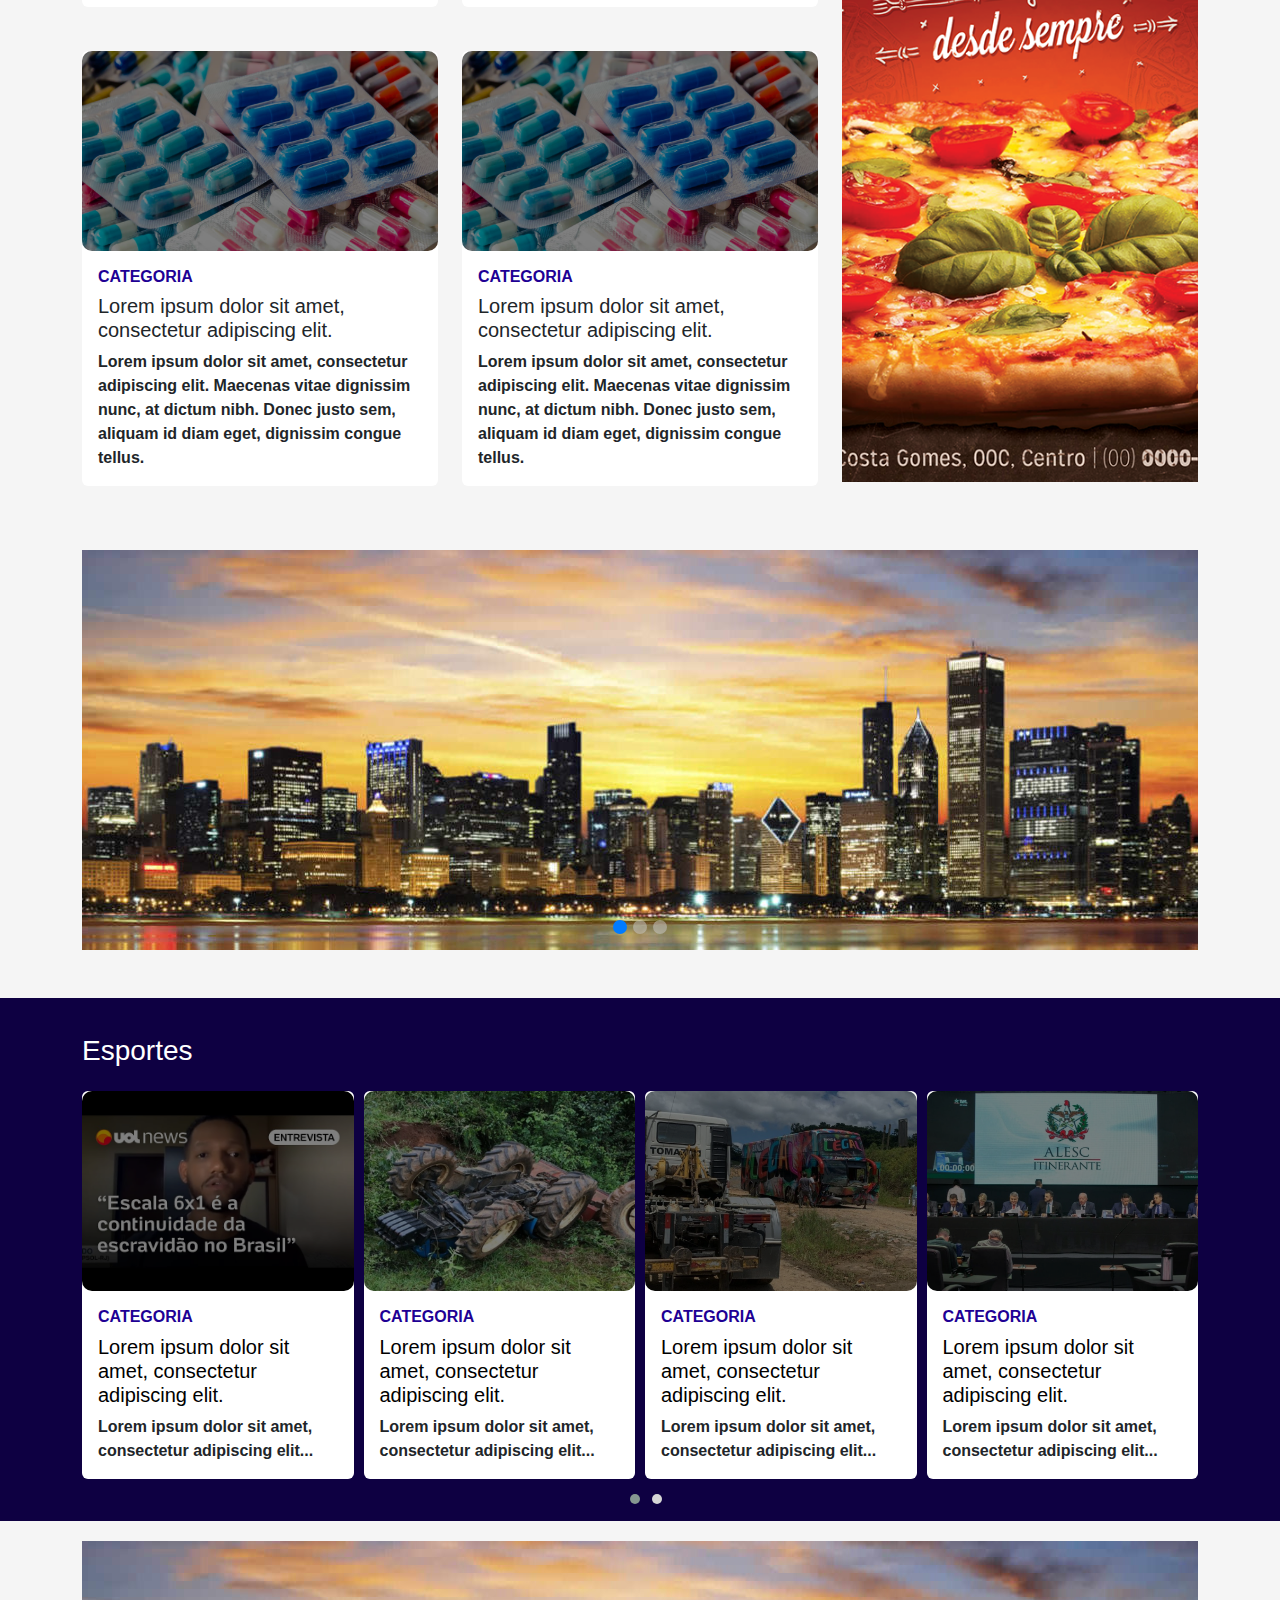
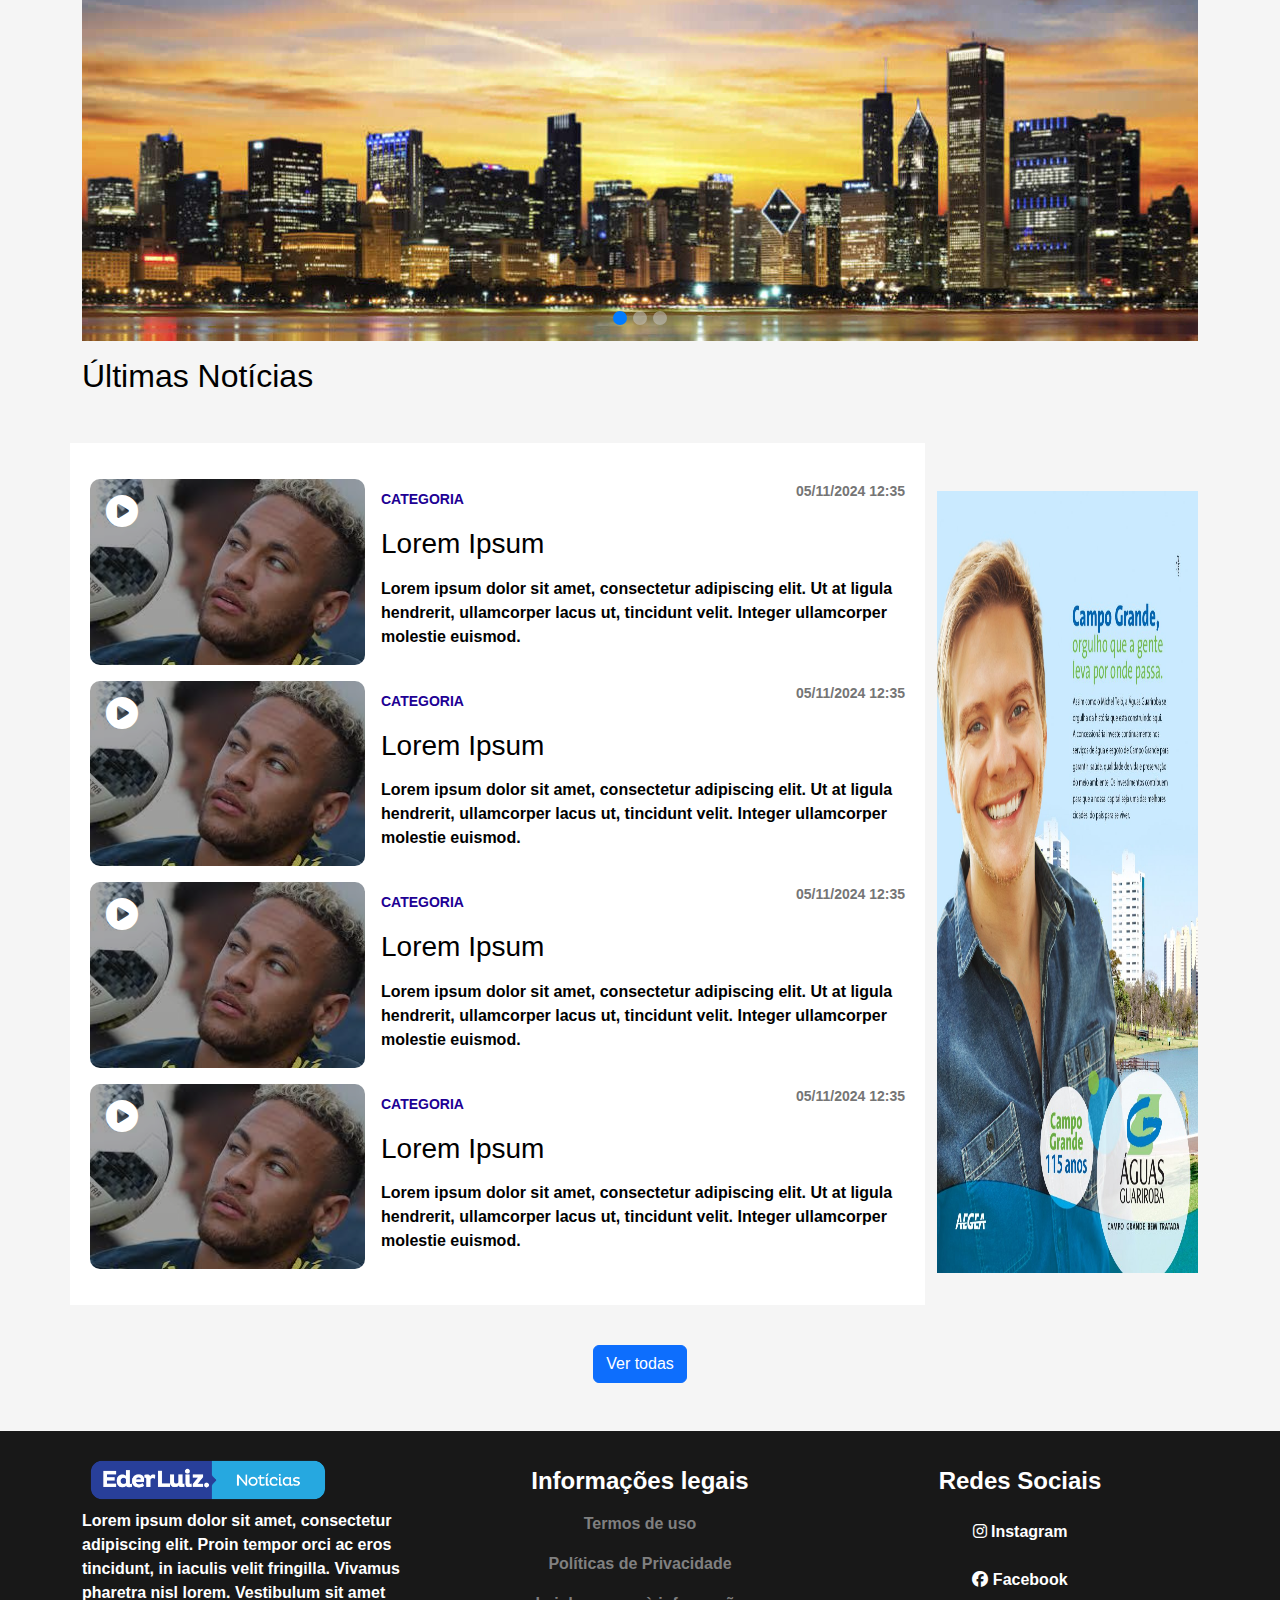
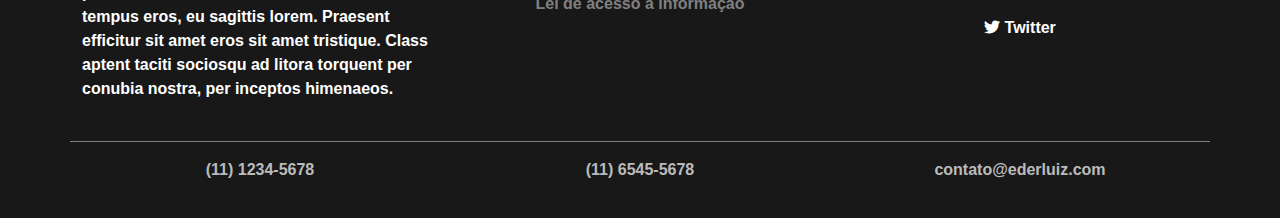
==== commit b756fcb3: "Lasts details" ====
--- a/index.html
+++ b/index.html
@@ -211,24 +211,26 @@
 
             <!-- Imagens menores com texto -->
             <div class="col-md-4 d-flex flex-column justify-content-between">
-                <a href="noticia.html">
-                    <div class="image-container mb-4 mt-4 flex-grow-1">
+                <div class="image-container mb-3 mt-2 flex-grow-1">
+                    <a href="noticia.html">
+
                         <img src="./imgs/img2.jpg" class="img-fluid h-100">
                         <div class="text-overlay top-left d-flex align-items-center">
                             <i class="fa-sharp fa-solid fa-circle-play fa-2x"></i>
                             <span>Categoria</span>
                         </div>
-                        <div class="text-overlay bottom">Lorem ipsum dolor sit amet </div>
-                    </div>
-                </a>
-                <div class="image-container mb-4 mt-4 flex-grow-1">
+                        <div class="text-overlay bottom">Lorem ipsum dolor sit amet, consectetur adipiscing elit.</div>
+
+                    </a>
+                </div>
+                <div class="image-container mb-4 mt-2 flex-grow-1">
                     <a href="noticia.html">
                         <img src="./imgs/img3.jpg" class="img-fluid h-100">
                         <div class="text-overlay top-left d-flex align-items-center">
                             <i class="fa-sharp fa-solid fa-circle-play fa-2x"></i>
                             <span>Categoria</span>
                         </div>
-                        <div class="text-overlay bottom">Lorem ipsum dolor sit amet</div>
+                        <div class="text-overlay bottom">Lorem ipsum dolor sit amet, consectetur adipiscing elit.</div>
                     </a>
                 </div>
             </div>
@@ -457,7 +459,7 @@
                     <h3>Participe do nosso grupo do WhatsApp e nos siga nas redes sociais</h3>
                 </div>
                 <div class="col-md-8">
-                    <div class="d-flex flex-wrap justify-content-end gap-2">
+                    <div class="d-flex flex-wrap redes-sociais-botoes gap-2">
                         <a href="noticia.html" type="button" class="btn btn-outline-light">
                             <i class="fa-brands fa-whatsapp"></i> WhatsApp
                         </a>
@@ -473,6 +475,7 @@
                     </div>
                 </div>
 
+
             </div>
         </div>
     </section>
@@ -489,7 +492,9 @@
                             <i class="fa-sharp fa-solid fa-circle-play fa-2x"></i>
                             <span>Categoria</span>
                         </div>
-                        <div class="text-overlay bottom">Lorem ipsum dolor sit amet</div>
+                        <div class="text-overlay bottom">Lorem ipsum dolor sit amet, consectetur adipiscing elit.
+                            Suspendisse mollis dolor urna.
+                        </div>
                     </a>
                 </div>
                 <div class="image-container mb-4 mt-4 flex-grow-1">
@@ -499,7 +504,9 @@
                             <i class="fa-sharp fa-solid fa-circle-play fa-2x"></i>
                             <span>Categoria</span>
                         </div>
-                        <div class="text-overlay bottom">Lorem ipsum dolor sit amet</div>
+                        <div class="text-overlay bottom">Lorem ipsum dolor sit amet, consectetur adipiscing elit.
+                            Suspendisse mollis dolor urna, eget convallis nibh tempor volutpat.
+                        </div>
                     </a>
                 </div>
             </div>
@@ -507,7 +514,7 @@
             <!-- Imagem grande com texto -->
             <div class="col-md-8 d-flex align-items-stretch mt-4 mb-5">
                 <a href="noticia.html">
-                    <div class="image-real-container w-100 position-relative">
+                    <div class="image-real-container w-100 h-100 position-relative">
                         <img src="./imgs/img9.jpg" class="img-fluid img1">
                         <div class="text-overlay top-left d-flex align-items-center">
                             <i class="fa-sharp fa-solid fa-circle-play fa-2x"></i>
@@ -540,7 +547,9 @@
                             <i class="fa-sharp fa-solid fa-circle-play fa-2x"></i>
                             <span>Categoria</span>
                         </div>
-                        <div class="text-overlay bottom">Lorem ipsum dolor sit amet</div>
+                        <div class="text-overlay bottom">Lorem ipsum dolor sit amet, consectetur adipiscing elit.
+                            Suspendisse mollis dolor urna, eget convallis nibh tempor volutpat.
+                        </div>
                     </div>
                 </a>
             </div>
@@ -553,7 +562,9 @@
                             <i class="fa-sharp fa-solid fa-circle-play fa-2x"></i>
                             <span>Categoria</span>
                         </div>
-                        <div class="text-overlay bottom">Lorem ipsum dolor sit amet</div>
+                        <div class="text-overlay bottom">Lorem ipsum dolor sit amet, consectetur adipiscing elit.
+                            Suspendisse mollis dolor urna, eget convallis nibh tempor volutpat.
+                        </div>
                     </div>
                 </a>
             </div>
@@ -576,7 +587,7 @@
 
             <div class="row">
                 <!-- Imagem grande com texto -->
-                <div class="col-md-8 d-flex align-items-stretch mt-4 mb-5">
+                <div class="col-md-8 d-flex align-items-stretch mt-4 mb-4">
                     <a href="noticia.html">
                         <div class="image-real-container w-100 position-relative">
                             <img src="./imgs/img13.jpg" class="img-fluid img1">
@@ -675,7 +686,7 @@
     </div>
 
     <!--Brasil e o mundo-->
-    <section class="brasil-e-o-mundo mt-3">
+    <section class="brasil-e-o-mundo mt-4">
         <div class="container">
             <h3 class="mt-3 mb-4">Brasil e o Mundo</h3>
             <!-- Container do Owl Carousel -->
@@ -715,6 +726,36 @@
                     <a href="noticia.html" style="text-decoration: none;">
                         <div class="card" style="width: 100%;">
                             <div class="image-container">
+                                <img src="./imgs/img5.jpg" class="card-img-top" alt="Lorem ipsum">
+                            </div>
+                            <div class="card-body">
+                                <h6 class="card-categoria">Categoria</h6>
+                                <h5 class="card-title">Lorem ipsum dolor sit amet, consectetur adipiscing elit.</h5>
+                                <p class="card-text">Lorem ipsum dolor sit amet, consectetur adipiscing elit...</p>
+                            </div>
+                        </div>
+                    </a>
+                </div>
+                <!-- Slide 4 -->
+                <div class="item">
+                    <a href="noticia.html" style="text-decoration: none;">
+                        <div class="card" style="width: 100%;">
+                            <div class="image-container">
+                                <img src="./imgs/img6.jpg" class="card-img-top" alt="Lorem ipsum">
+                            </div>
+                            <div class="card-body">
+                                <h6 class="card-categoria">Categoria</h6>
+                                <h5 class="card-title">Lorem ipsum dolor sit amet, consectetur adipiscing elit.</h5>
+                                <p class="card-text">Lorem ipsum dolor sit amet, consectetur adipiscing elit...</p>
+                            </div>
+                        </div>
+                    </a>
+                </div>
+                <!-- Slide 5 -->
+                <div class="item">
+                    <a href="noticia.html" style="text-decoration: none;">
+                        <div class="card" style="width: 100%;">
+                            <div class="image-container">
                                 <img src="./imgs/img7.jpg" class="card-img-top" alt="Lorem ipsum">
                             </div>
                             <div class="card-body">
@@ -725,12 +766,42 @@
                         </div>
                     </a>
                 </div>
-                <!-- Slide 4 -->
+                <!-- Slide 6 -->
                 <div class="item">
                     <a href="noticia.html" style="text-decoration: none;">
                         <div class="card" style="width: 100%;">
                             <div class="image-container">
                                 <img src="./imgs/img8.jpg" class="card-img-top" alt="Lorem ipsum">
+                            </div>
+                            <div class="card-body">
+                                <h6 class="card-categoria">Categoria</h6>
+                                <h5 class="card-title">Lorem ipsum dolor sit amet, consectetur adipiscing elit.</h5>
+                                <p class="card-text">Lorem ipsum dolor sit amet, consectetur adipiscing elit...</p>
+                            </div>
+                        </div>
+                    </a>
+                </div>
+                <!-- Slide 7 -->
+                <div class="item">
+                    <a href="noticia.html" style="text-decoration: none;">
+                        <div class="card" style="width: 100%;">
+                            <div class="image-container">
+                                <img src="./imgs/img9.jpg" class="card-img-top" alt="Lorem ipsum">
+                            </div>
+                            <div class="card-body">
+                                <h6 class="card-categoria">Categoria</h6>
+                                <h5 class="card-title">Lorem ipsum dolor sit amet, consectetur adipiscing elit.</h5>
+                                <p class="card-text">Lorem ipsum dolor sit amet, consectetur adipiscing elit...</p>
+                            </div>
+                        </div>
+                    </a>
+                </div>
+                <!-- Slide 8 -->
+                <div class="item">
+                    <a href="noticia.html" style="text-decoration: none;">
+                        <div class="card" style="width: 100%;">
+                            <div class="image-container">
+                                <img src="./imgs/img10.jpg" class="card-img-top" alt="Lorem ipsum">
                             </div>
                             <div class="card-body">
                                 <h6 class="card-categoria">Categoria</h6>
@@ -972,6 +1043,36 @@
                     <a href="noticia.html" style="text-decoration: none;">
                         <div class="card" style="width: 100%;">
                             <div class="image-container">
+                                <img src="./imgs/img5.jpg" class="card-img-top" alt="Lorem ipsum">
+                            </div>
+                            <div class="card-body">
+                                <h6 class="card-categoria">Categoria</h6>
+                                <h5 class="card-title">Lorem ipsum dolor sit amet, consectetur adipiscing elit.</h5>
+                                <p class="card-text">Lorem ipsum dolor sit amet, consectetur adipiscing elit...</p>
+                            </div>
+                        </div>
+                    </a>
+                </div>
+                <!-- Slide 4 -->
+                <div class="item">
+                    <a href="noticia.html" style="text-decoration: none;">
+                        <div class="card" style="width: 100%;">
+                            <div class="image-container">
+                                <img src="./imgs/img6.jpg" class="card-img-top" alt="Lorem ipsum">
+                            </div>
+                            <div class="card-body">
+                                <h6 class="card-categoria">Categoria</h6>
+                                <h5 class="card-title">Lorem ipsum dolor sit amet, consectetur adipiscing elit.</h5>
+                                <p class="card-text">Lorem ipsum dolor sit amet, consectetur adipiscing elit...</p>
+                            </div>
+                        </div>
+                    </a>
+                </div>
+                <!-- Slide 5 -->
+                <div class="item">
+                    <a href="noticia.html" style="text-decoration: none;">
+                        <div class="card" style="width: 100%;">
+                            <div class="image-container">
                                 <img src="./imgs/img7.jpg" class="card-img-top" alt="Lorem ipsum">
                             </div>
                             <div class="card-body">
@@ -982,12 +1083,42 @@
                         </div>
                     </a>
                 </div>
-                <!-- Slide 4 -->
+                <!-- Slide 6 -->
                 <div class="item">
                     <a href="noticia.html" style="text-decoration: none;">
                         <div class="card" style="width: 100%;">
                             <div class="image-container">
                                 <img src="./imgs/img8.jpg" class="card-img-top" alt="Lorem ipsum">
+                            </div>
+                            <div class="card-body">
+                                <h6 class="card-categoria">Categoria</h6>
+                                <h5 class="card-title">Lorem ipsum dolor sit amet, consectetur adipiscing elit.</h5>
+                                <p class="card-text">Lorem ipsum dolor sit amet, consectetur adipiscing elit...</p>
+                            </div>
+                        </div>
+                    </a>
+                </div>
+                <!-- Slide 7 -->
+                <div class="item">
+                    <a href="noticia.html" style="text-decoration: none;">
+                        <div class="card" style="width: 100%;">
+                            <div class="image-container">
+                                <img src="./imgs/img9.jpg" class="card-img-top" alt="Lorem ipsum">
+                            </div>
+                            <div class="card-body">
+                                <h6 class="card-categoria">Categoria</h6>
+                                <h5 class="card-title">Lorem ipsum dolor sit amet, consectetur adipiscing elit.</h5>
+                                <p class="card-text">Lorem ipsum dolor sit amet, consectetur adipiscing elit...</p>
+                            </div>
+                        </div>
+                    </a>
+                </div>
+                <!-- Slide 8 -->
+                <div class="item">
+                    <a href="noticia.html" style="text-decoration: none;">
+                        <div class="card" style="width: 100%;">
+                            <div class="image-container">
+                                <img src="./imgs/img10.jpg" class="card-img-top" alt="Lorem ipsum">
                             </div>
                             <div class="card-body">
                                 <h6 class="card-categoria">Categoria</h6>
@@ -1051,7 +1182,7 @@
                 <h2 class="mb-5">Últimas Notícias</h2>
             </div>
 
-            <div class="col-md-9 card-ultimas-noticias mb-3">
+            <div class="col-12 col-md-9 card-ultimas-noticias mb-3">
                 <a href="noticia.html" style="text-decoration: none;">
                     <div class="d-flex flex-column flex-md-row mt-3 mb-3 position-relative">
                         <!-- Imagem em cima nos dispositivos móveis -->
@@ -1193,10 +1324,11 @@
                     </div>
                 </a>
             </div>
-            <aside class="col-md-3 anuncio d-flex">
+            <aside class="col-12 col-md-3 anuncio d-flex">
                 <img style="cursor: pointer;" onclick="abrirAnuncio()"
                     class="img-fluid w-100 align-self-stretch mt-5 mb-5" src="./imgs/anuncio3.jpg">
             </aside>
+
             <div class="col-md-12 d-flex justify-content-center mt-4 mb-5">
                 <a href="noticia.html" class="btn btn-primary">Ver todas</a>
             </div>
--- a/css/styles.css
+++ b/css/styles.css
@@ -1,7 +1,11 @@
+/*Body da aplicação*/
 body {
     background-color: rgb(245, 245, 245);
-}
-
+    font-family: 'Open Sans', sans-serif;
+    font-weight: 600;
+}
+
+/*Navbar*/
 .navbar-custom {
     background-color: #00264e;
     padding: 20px;
@@ -58,7 +62,7 @@
     transform: translate3d(0, 0, 0);
 }
 
-
+/*Carousel*/
 .carousel-section {
     margin-top: 20px;
 }
@@ -138,6 +142,7 @@
     border-radius: 10px;
 }
 
+/*Imagem maior*/
 .image-real-container {
     position: relative;
     width: 100%;
@@ -185,6 +190,131 @@
     display: flex;
     align-items: center;
     justify-content: center;
+    bottom: 10px;
+    left: 50%;
+    transform: translateX(-50%);
+    font-size: 17px;
+    text-align: center;
+}
+
+/* Estilo base para texto */
+.text-overlay.bottom .responsive-text {
+    color: white;
+}
+
+/*Imagem maior*/
+.image-real-container-new {
+    position: relative;
+    width: 100%;
+}
+
+.image-real-container-new img {
+    display: block;
+    width: 100%;
+    filter: brightness(0.5);
+    transition: filter 0.3s ease;
+}
+
+.image-real-container-new:hover img {
+    filter: brightness(0.85);
+}
+
+.img-new {
+    display: block;
+    width: 100%;
+    height: auto;
+}
+
+.text-overlay-new {
+    position: absolute;
+    color: white;
+    width: 100%;
+    padding: 10px;
+    box-sizing: border-box;
+    overflow: hidden;
+}
+
+.text-overlay-new.top-left-new {
+    top: 0;
+    left: 0;
+    display: flex;
+    align-items: center;
+    justify-content: start;
+}
+
+.text-overlay-new-bottom {
+    position: absolute;
+    bottom: 0;
+    left: 0;
+    display: flex;
+    align-items: center;
+    justify-content: center;
+    width: 100%;
+    padding: 20px;
+    text-align: center;
+    background: rgba(0, 0, 0, 0.5);
+    /* Fundo preto semi-transparente */
+}
+
+/* Estilo para o texto em dispositivos móveis */
+.responsive-text-new {
+    color: white;
+    margin: 0;
+    font-size: 14px;
+    line-height: 1.6;
+}
+
+/* Media query para telas móveis e iPads */
+@media (max-width: 1024px) {
+    .image-real-container-new {
+        position: relative;
+    }
+
+    /* Move o texto para baixo, com o fundo preto semi-transparente apenas em telas menores */
+    .text-overlay-new-bottom {
+        position: relative;
+        /* Sai da imagem e vai para baixo */
+        bottom: auto;
+        background: rgba(0, 0, 0, 0.7);
+        /* Fundo mais visível */
+        padding: 20px;
+        width: 100%;
+    }
+
+    /* Ajuste o tamanho do texto em telas pequenas */
+    .responsive-text-new {
+        font-size: 16px;
+        padding: 10px;
+    }
+}
+
+/* Media query para telas menores que 767px (celulares) */
+@media (max-width: 767px) {
+    .text-overlay-new-bottom {
+        position: relative;
+        bottom: auto;
+        background: rgba(0, 0, 0, 0.8);
+        padding: 20px;
+        width: 100%;
+        border-radius: 5px;
+    }
+
+    .responsive-text-new {
+        font-size: 16px;
+        padding: 10px;
+    }
+
+    a {
+        text-decoration: none;
+    }
+}
+
+/* Aumentar o tamanho do texto em telas menores */
+@media (max-width: 768px) {
+    .text-overlay.bottom .responsive-text {
+        font-size: 14px;
+        line-height: 1.4;
+    }
 }
 
 /* Estilo para telas de tablet (largura entre 768px e 1116px) */
@@ -194,10 +324,36 @@
         /* Preto com 50% de opacidade */
         border-radius: 4px;
         /* Borda arredondada opcional */
-    }
-
-}
-
+        font-size: 13px;
+    }
+
+    /* Garantir que os elementos ocupem toda a largura */
+    .col-md-8,
+    .col-md-4 {
+        flex: 0 0 100%;
+        /* Largura total */
+        max-width: 100%;
+        /* Garante a largura total */
+    }
+
+    /* Ajustes de margem para evitar grandes espaçamentos verticais */
+    .col-md-8.mt-4.mb-4,
+    .col-md-4.mb-4.mt-4 {
+        margin-top: 20px;
+        /* Margem superior ajustada */
+        margin-bottom: 20px;
+        /* Margem inferior ajustada */
+    }
+
+    /* Ajustes nos elementos dentro da imagem real-container */
+    .image-real-container {
+        margin-bottom: 30px;
+        /* Espaçamento entre os containers */
+    }
+
+}
+
+/*Imagens menores*/
 .image-container {
     position: relative;
     display: inline-block;
@@ -241,13 +397,7 @@
     }
 }
 
-.text-overlay.bottom {
-    bottom: 10px;
-    left: 50%;
-    transform: translateX(-50%);
-    font-size: 18px;
-    text-align: center;
-}
+
 
 .image-container {
     width: 100%;
@@ -261,6 +411,7 @@
     object-fit: cover;
 }
 
+/*Cards*/
 .card {
     border: none;
 }
@@ -319,6 +470,7 @@
     font-weight: 600;
 }
 
+/* Estilo padrão para a seção */
 .redes-sociais {
     background-color: #0b003d;
     color: white;
@@ -329,27 +481,29 @@
     border-radius: 50px;
 }
 
-.redes-sociais .col-md-8 {
-    display: flex;
+.redes-sociais-botoes {
     justify-content: flex-end;
-    gap: 0.5rem;
-    align-items: center;
-}
-
-.redes-sociais .btn {
-    padding: 8px 16px;
-    font-size: 14px;
-}
-
+    /* Alinha à direita (desktop) */
+}
+
+/* Centralizar os botões em telas menores */
+@media (max-width: 768px) {
+    .redes-sociais-botoes {
+        justify-content: center;
+        /* Centraliza no mobile */
+    }
+}
+
+/*Videos*/
 .videos {
     background-color: #2e2e2e;
-    padding: 30px;
 }
 
 .videos h6,
 small {
     color: white;
     font-weight: bold;
+    padding-top: 30px;
 }
 
 .videos span {
@@ -360,6 +514,7 @@
     font-weight: 100;
 }
 
+/*Brasil e o mundo*/
 .brasil-e-o-mundo {
     background-color: #0e0042;
     color: white;
@@ -397,16 +552,13 @@
     /* Cor ao passar o mouse */
 }
 
-.saude-e-beleza h6 {
-    color: rgb(32, 0, 148);
-    text-transform: uppercase;
-    font-weight: bold;
-}
-
+/*Nossos grupos*/
 .nossos-grupos {
     background-color: #0b003d;
     padding: 20px;
     border-radius: 10px;
+    text-align: center;
+    margin-bottom: 20px;
 }
 
 .nossos-grupos h4 {
@@ -415,10 +567,19 @@
 
 .nossos-grupos .btn-outline-light {
     border-radius: 50px;
-}
-
-.nossos-grupos {
-    margin-bottom: 20px;
+    width: 100%;
+    /* Garante largura uniforme para os botões */
+    max-width: 200px;
+    /* Define um limite de largura */
+    margin: 0 auto;
+    /* Centraliza o botão dentro do pai */
+}
+
+.nossos-grupos .row {
+    display: flex;
+    flex-wrap: wrap;
+    justify-content: center;
+    margin-bottom: 0;
 }
 
 /* Estilo padrão: botões em pilha (um em cima do outro) */
@@ -433,7 +594,6 @@
         display: flex;
         justify-content: space-between;
         gap: 10px;
-        /* Espaçamento entre os botões */
     }
 
     .nossos-grupos .row>div {
@@ -443,6 +603,12 @@
     }
 }
 
+/*Saude e beleza*/
+.saude-e-beleza h6 {
+    color: rgb(32, 0, 148);
+    text-transform: uppercase;
+    font-weight: bold;
+}
 
 .saude-e-beleza .anuncio img {
     height: 100%;
@@ -477,6 +643,7 @@
     margin-bottom: 20px;
 }
 
+/*Esportes*/
 .esportes {
     background-color: #0e0042;
     color: white;
@@ -493,6 +660,7 @@
     color: rgb(0, 0, 0);
 }
 
+/*Ultimas noticias*/
 .ultimas-noticias h2 {
     color: black;
 }
@@ -522,6 +690,18 @@
     padding: 20px;
 }
 
+@media (max-width: 1024px) {
+
+    .col-md-3,
+    .col-md-9 {
+        flex: 0 0 100%;
+        /* Faz a coluna ocupar 100% da largura */
+        max-width: 100%;
+        /* Garante que ocupe 100% da largura */
+    }
+}
+
+/*Footer*/
 .footer {
     background-color: rgb(24, 24, 24);
     padding: 20px;
